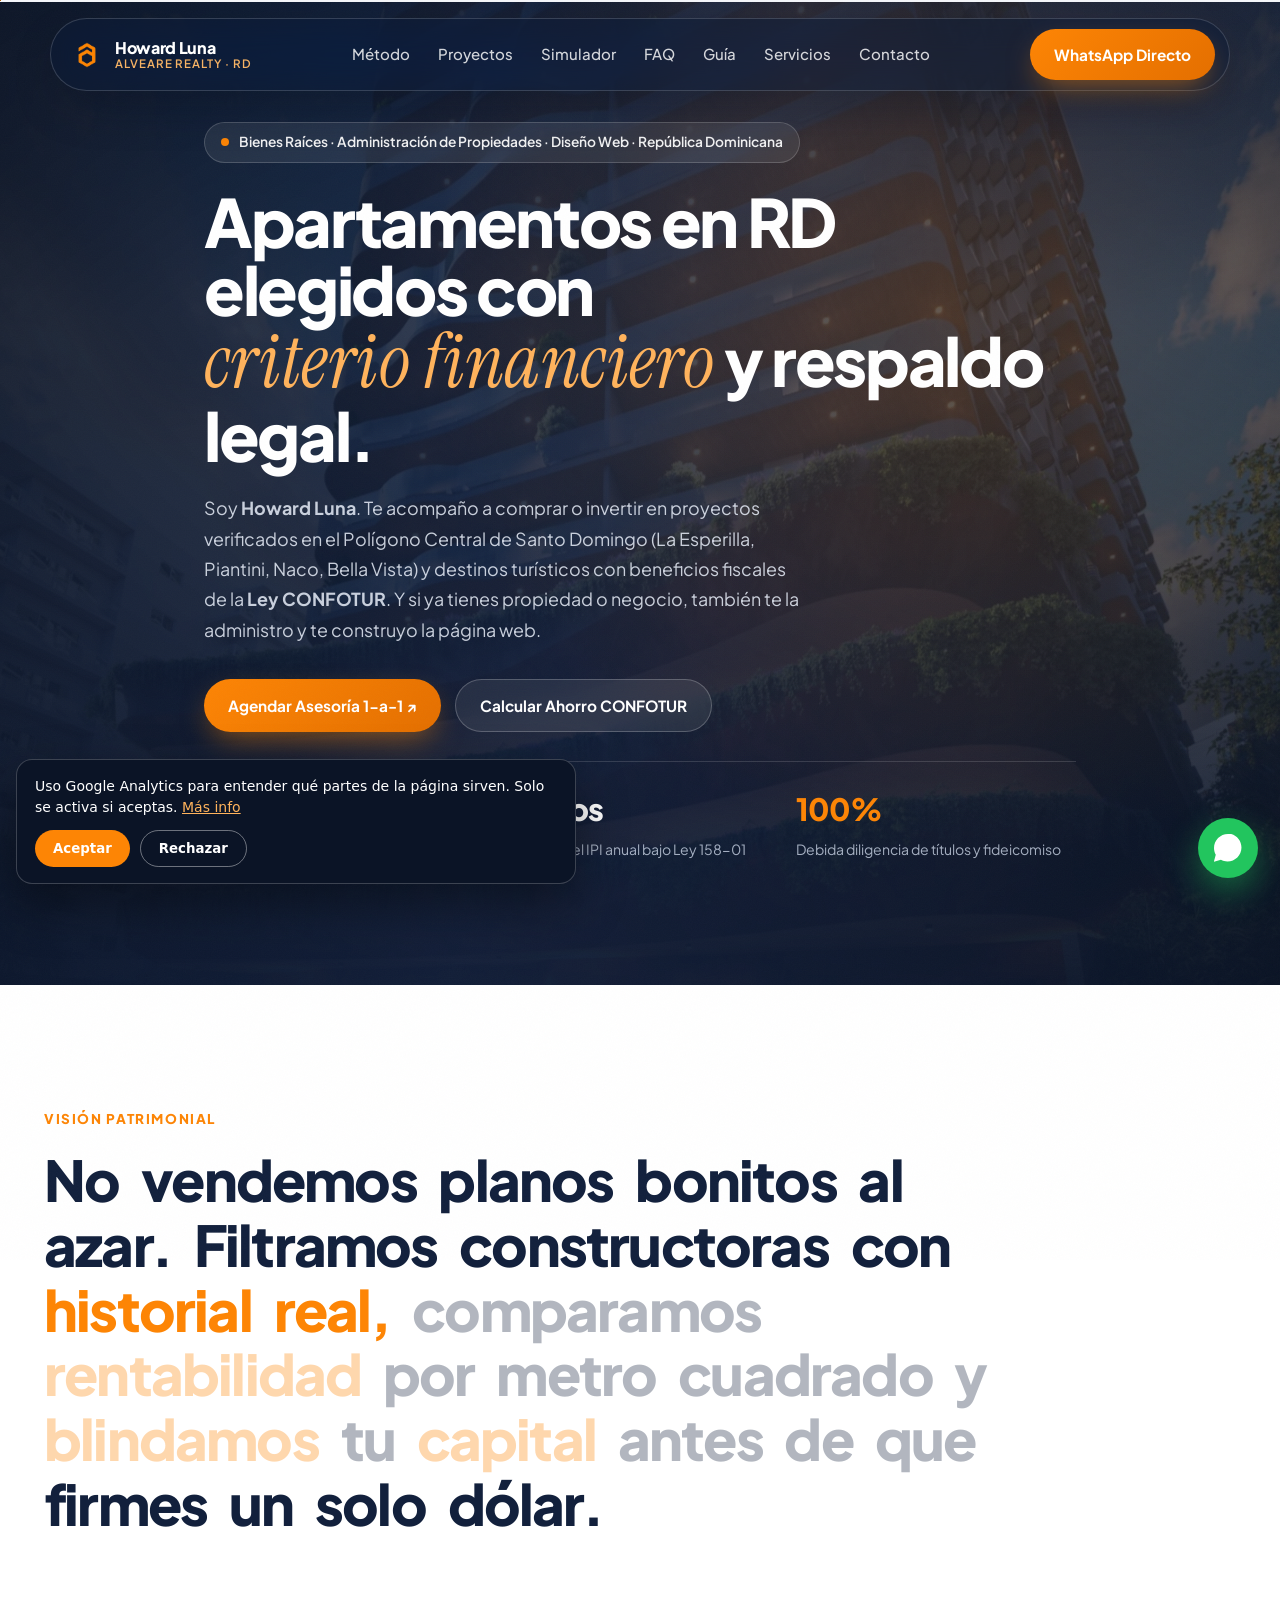
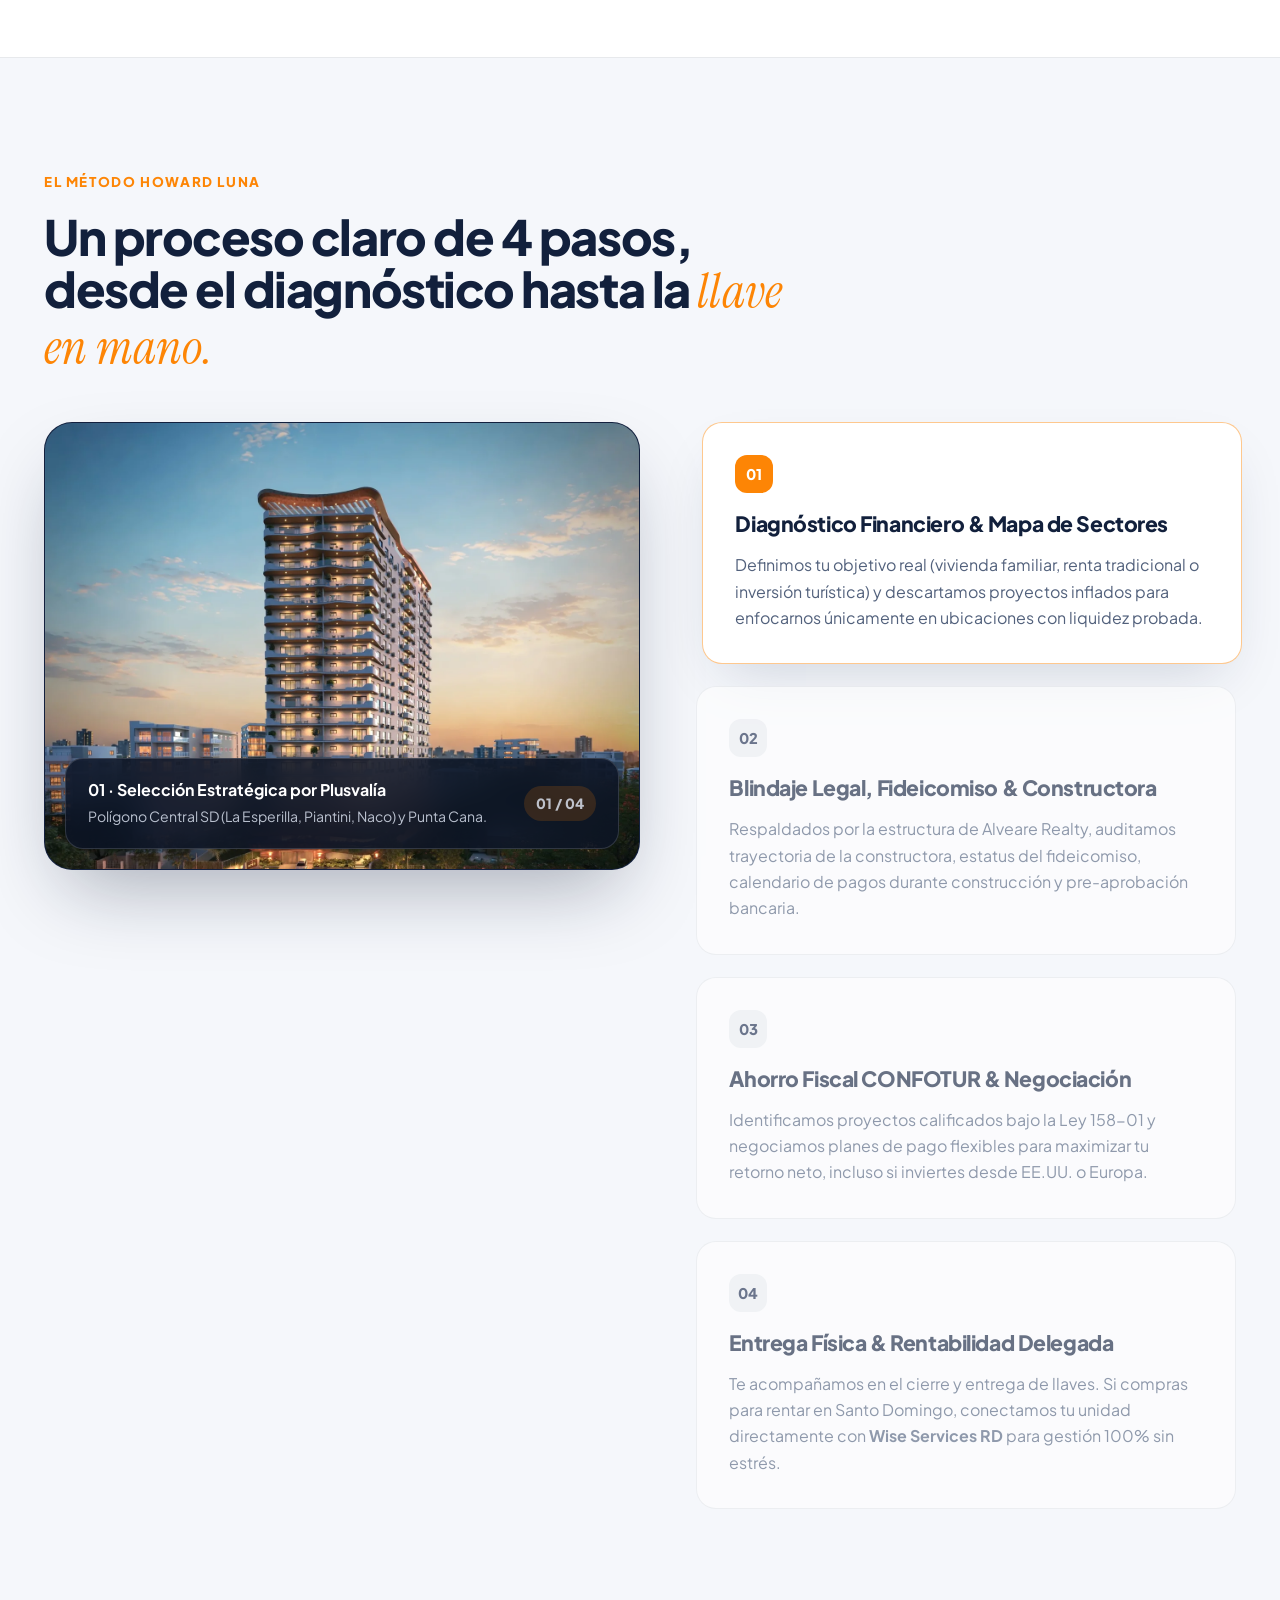
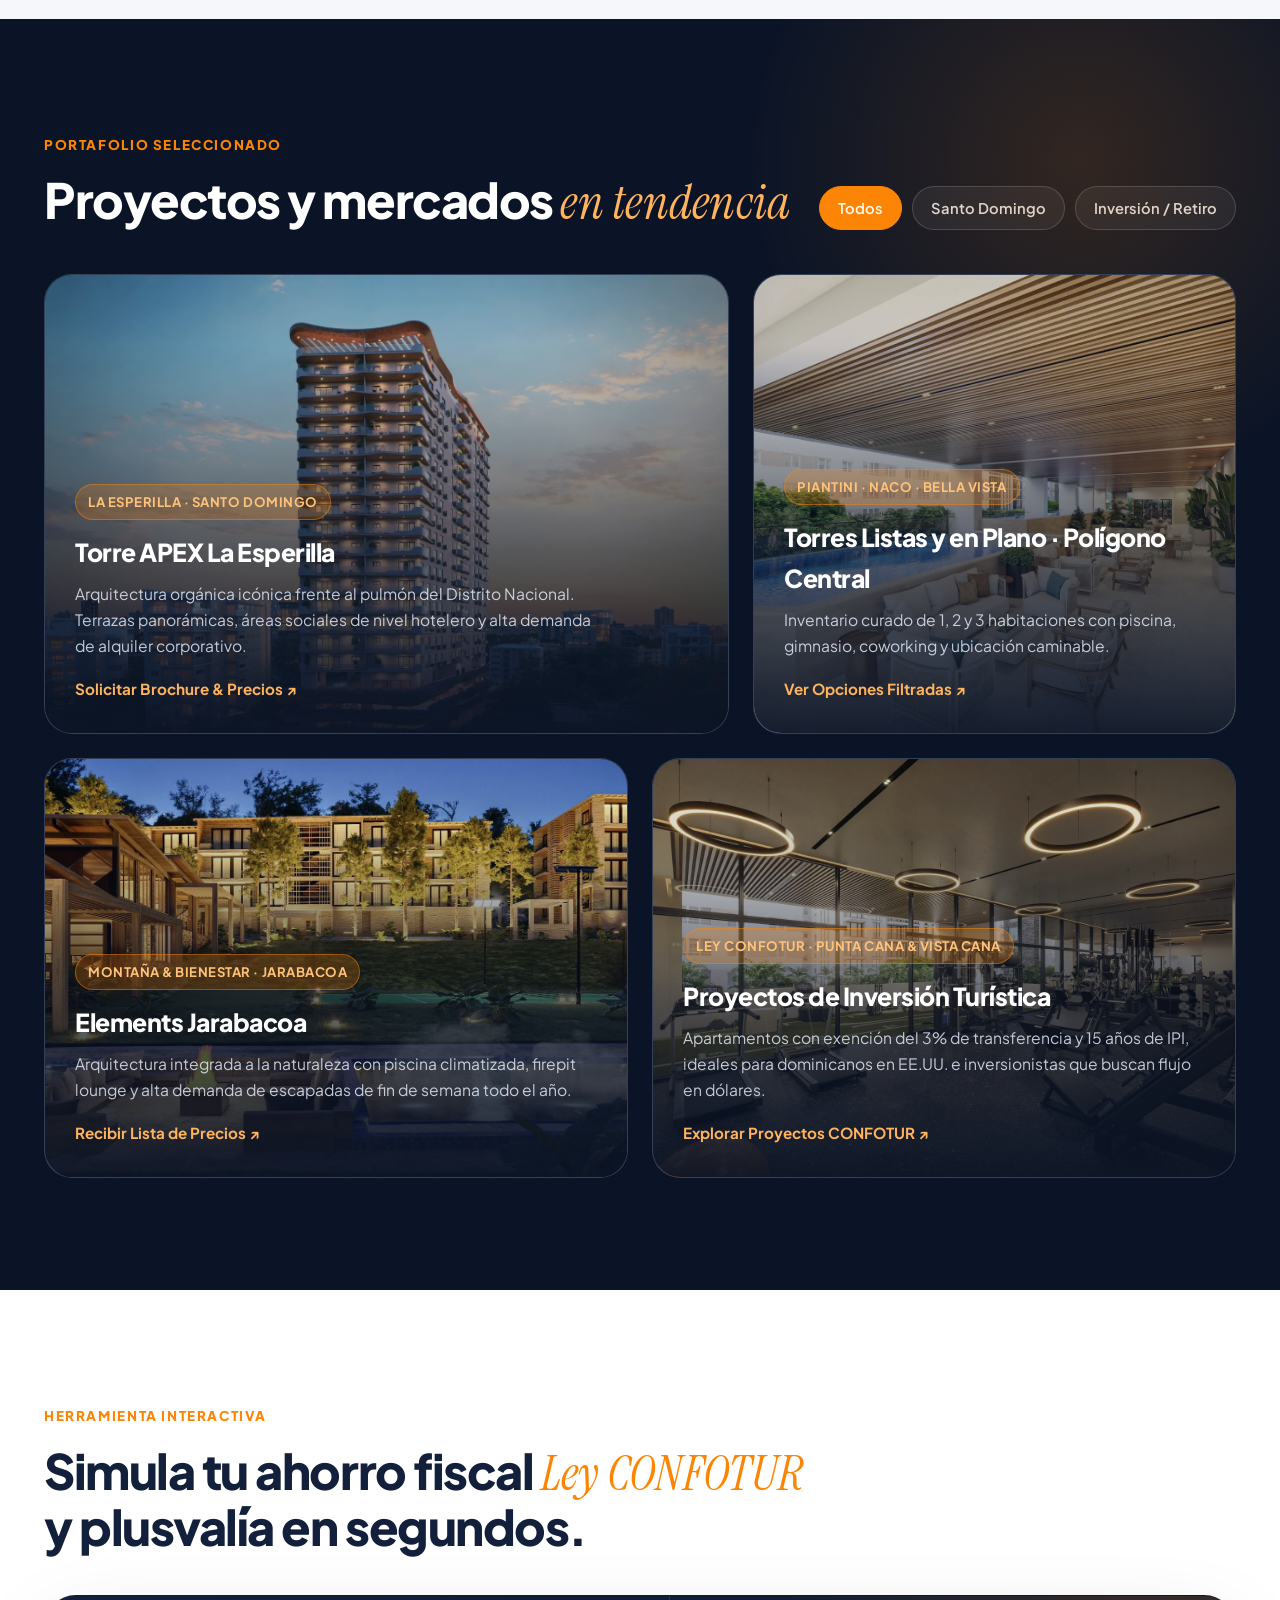
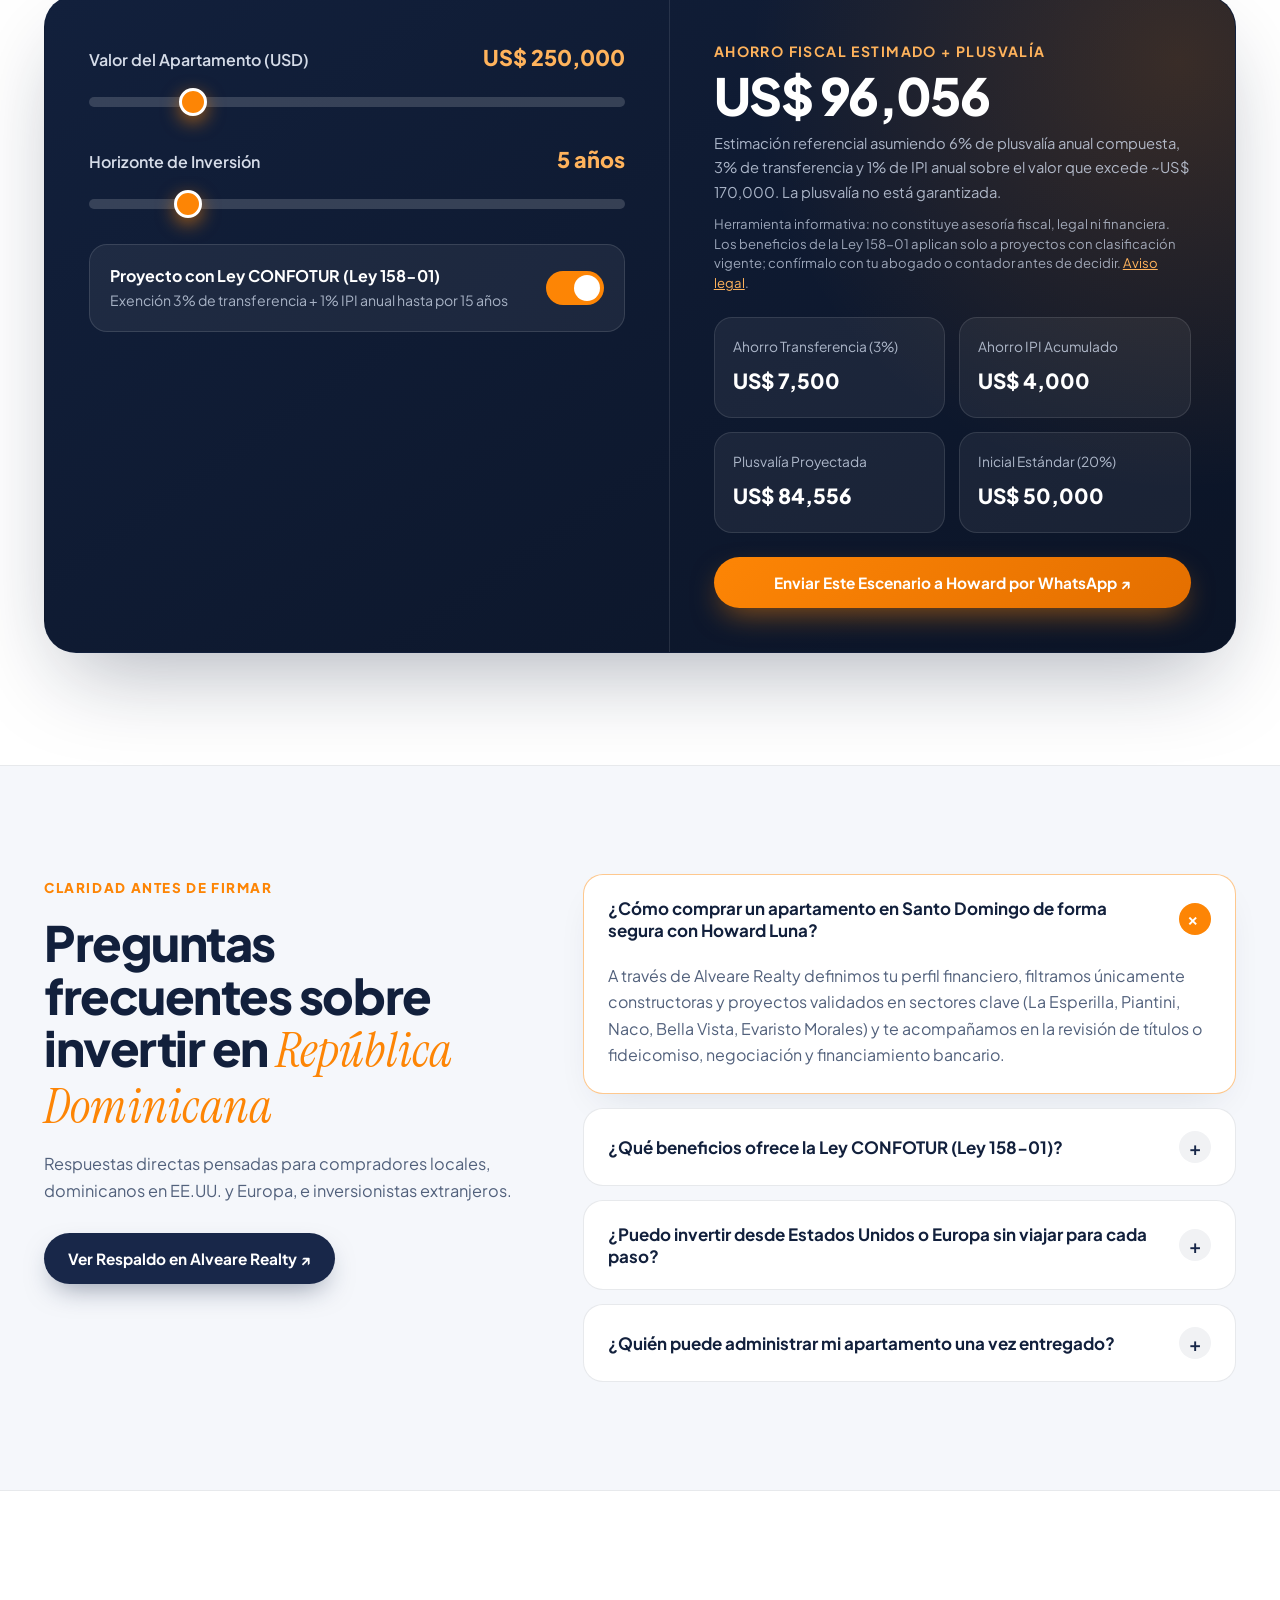
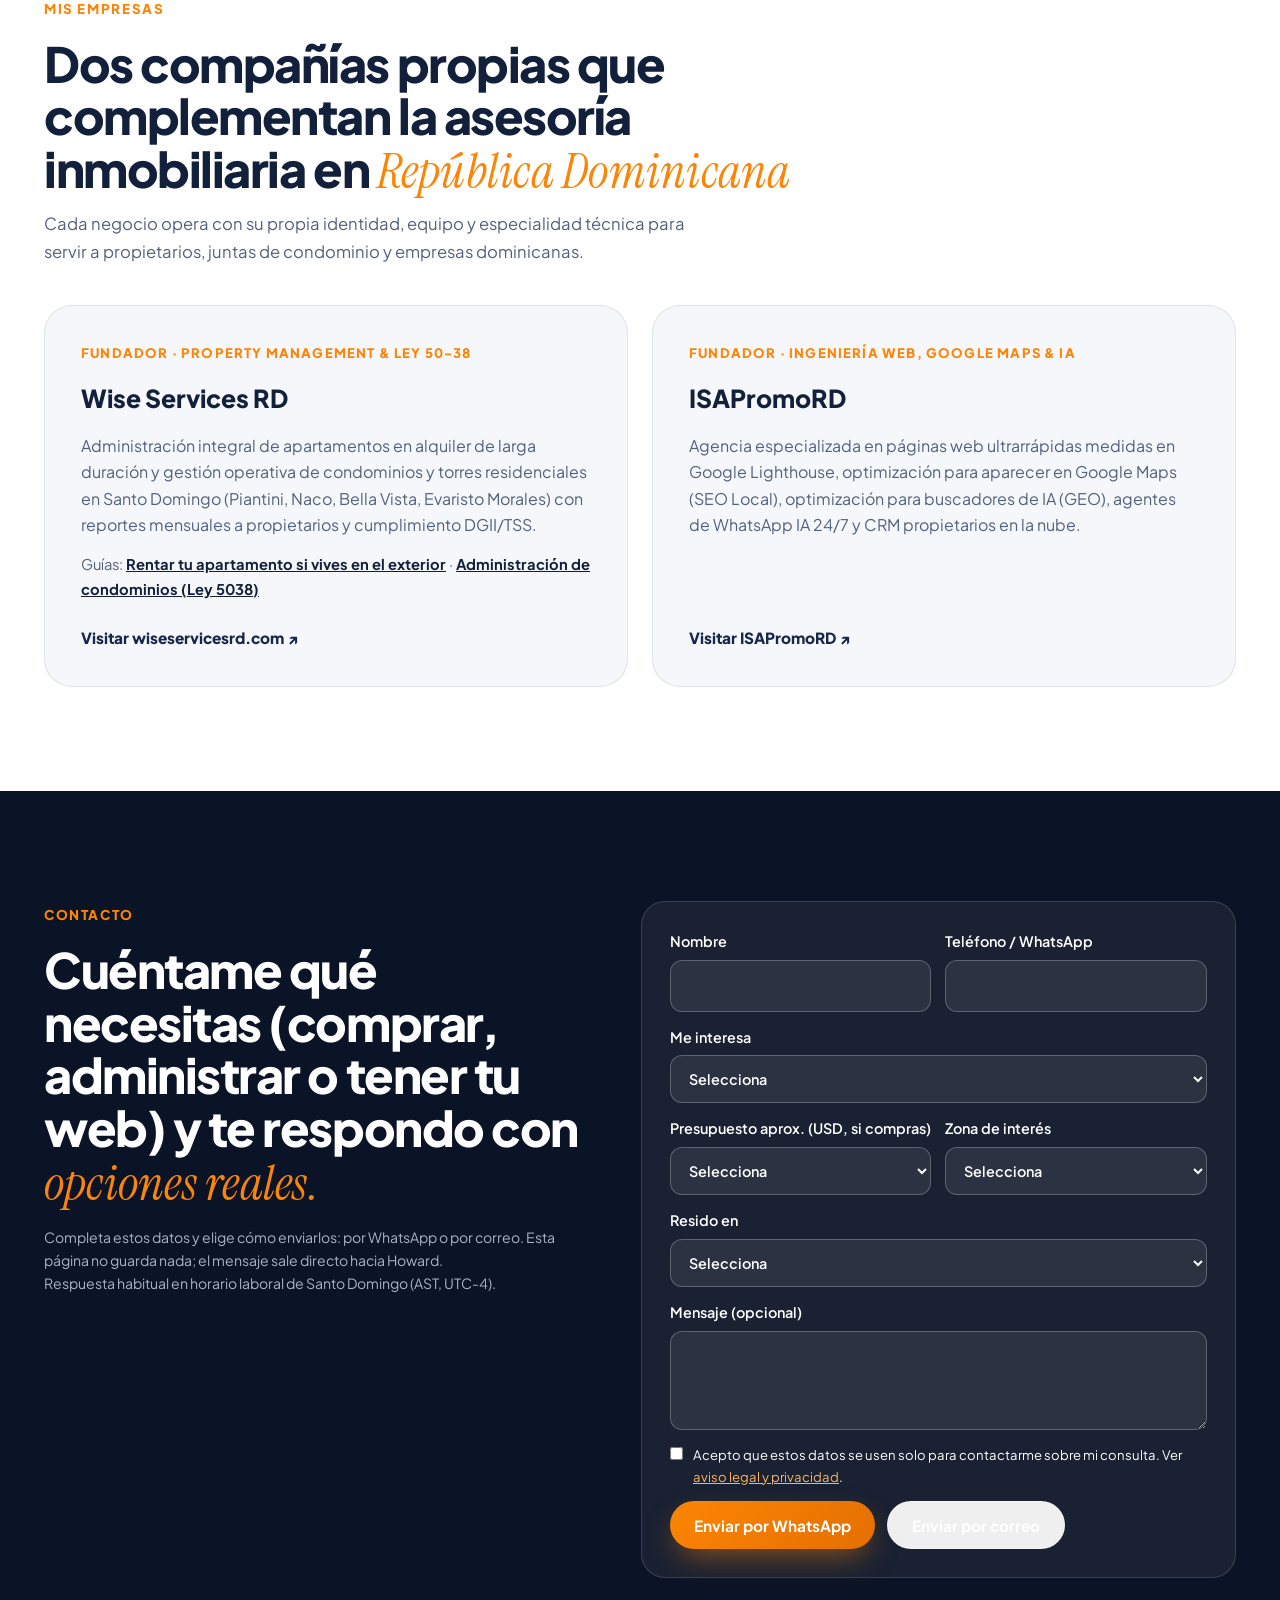
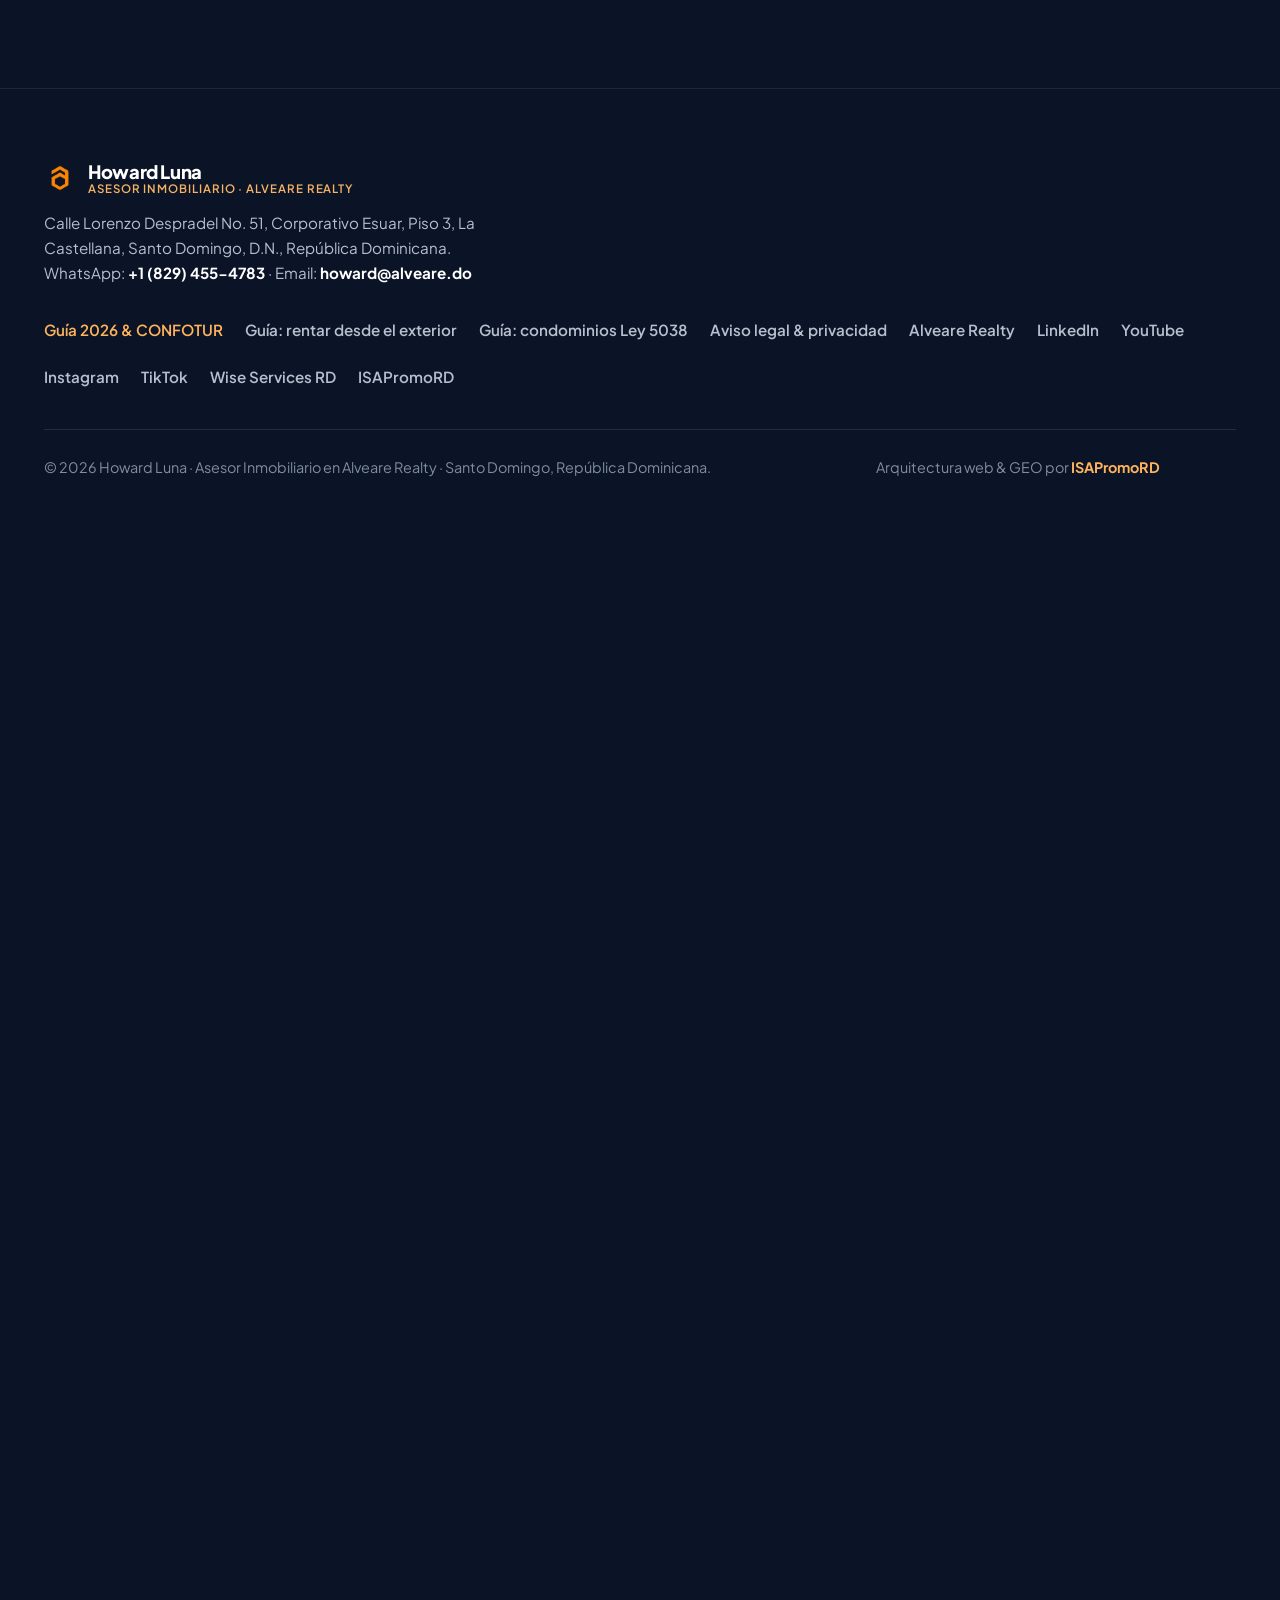
==== index.html @ 2e7c1d29 "Portada con orbita: Howard al centro y sus tres empresas - Hero nuevo: retrato recortado, frase "Com" ====
<!DOCTYPE html>
<html lang="es-DO">
<head>
  <meta charset="UTF-8" />
  <meta name="viewport" content="width=device-width, initial-scale=1.0" />
  <title>Howard Luna | Asesor Inmobiliario, Administración de Propiedades y Diseño Web en RD</title>
  <meta name="description" content="Howard Luna: asesor inmobiliario en Alveare Realty para comprar o invertir en Santo Domingo y Punta Cana, administración de propiedades con Wise Services RD y páginas web con ISAPromoRD." />
  <meta name="keywords" content="Howard Luna, asesor inmobiliario santo domingo, comprar apartamento santo domingo, Alveare Realty, apartamentos en plano Piantini Naco La Esperilla, inversion inmobiliaria Punta Cana, Ley CONFOTUR Republica Dominicana" />
  <meta name="author" content="Howard Luna" />
  <meta name="robots" content="index, follow, max-image-preview:large, max-snippet:-1, max-video-preview:-1" />
  <link rel="canonical" href="https://isapromord.github.io/howardluna/" />
  <meta name="google-site-verification" content="wWLeE3hCgYhCvrb3CZPdPI1xsf69h9vvOHwyaJJvVlE" />
  <meta name="msvalidate.01" content="C6EC982AEF3DC42BDD7A6C1B0A751807" />

  <!-- Geo Meta Tags para SEO Local y Google Maps en Santo Domingo, RD -->
  <meta name="geo.region" content="DO-01" />
  <meta name="geo.placename" content="La Castellana, Santo Domingo, República Dominicana" />
  <meta name="geo.position" content="18.4744;-69.9562" />
  <meta name="ICBM" content="18.4744, -69.9562" />

  <!-- OpenGraph & Twitter Cards -->
  <meta property="og:type" content="profile" />
  <meta property="og:site_name" content="Howard Luna — Bienes Raíces, Administración y Web RD" />
  <meta property="og:locale" content="es_DO" />
  <meta property="og:title" content="Howard Luna | Bienes Raíces, Administración de Propiedades y Diseño Web en RD" />
  <meta property="og:description" content="Asesoría para comprar o invertir en apartamentos (Alveare Realty), administración de propiedades (Wise Services RD) y páginas web para negocios (ISAPromoRD)." />
  <meta property="og:url" content="https://isapromord.github.io/howardluna/" />
  <meta property="og:image" content="https://isapromord.github.io/howardluna/assets/images/og-howard-luna-v2.jpg" />
  <meta property="og:image:width" content="1200" />
  <meta property="og:image:height" content="630" />
  <meta name="twitter:card" content="summary_large_image" />
  <meta name="twitter:title" content="Howard Luna | Bienes Raíces, Administración de Propiedades y Diseño Web en RD" />
  <meta name="twitter:description" content="Bienes raíces con Alveare Realty, administración de propiedades con Wise Services RD y diseño web con ISAPromoRD." />
  <meta name="twitter:image" content="https://isapromord.github.io/howardluna/assets/images/og-howard-luna-v2.jpg" />

  <link rel="icon" type="image/png" sizes="192x192" href="assets/brand/logo-hl-192.png" />
  <link rel="apple-touch-icon" href="assets/brand/logo-hl-192.png" />
  <meta name="theme-color" content="#0b1426" />

  <!-- Fonts: Instrument Serif (Editorial Display) + Plus Jakarta Sans (Clean Geometric) -->
  <link rel="preconnect" href="https://fonts.googleapis.com" />
  <link rel="preconnect" href="https://fonts.gstatic.com" crossorigin />
  <link href="https://fonts.googleapis.com/css2?family=Instrument+Serif:ital@0;1&family=Plus+Jakarta+Sans:wght@400;500;600;700;800&display=swap" rel="stylesheet" />

  <!-- Motion Engine: Lenis Smooth Scroll + GSAP 3.12 + ScrollTrigger -->
  <link rel="preload" as="image" href="assets/images/howard-cutout.webp" type="image/webp" fetchpriority="high" />
  <link rel="stylesheet" href="assets/orbit.css" />
  <link rel="stylesheet" href="assets/vendor/lenis.css" />
  <script defer src="assets/vendor/lenis.min.js"></script>
  <script defer src="assets/vendor/gsap.min.js"></script>
  <script defer src="assets/vendor/ScrollTrigger.min.js"></script>

  <!-- Schema.org JSON-LD: Entity Home Maestro (Person + RealEstateAgent + Founder Graph + FAQPage) -->
  <script type="application/ld+json">
  {
    "@context": "https://schema.org",
    "@graph": [
      {
        "@type": "Person",
        "@id": "https://isapromord.github.io/howardluna/#person",
        "name": "Howard Luna",
        "alternateName": ["HLunaHomes", "Howard Luna Alveare"],
        "url": "https://isapromord.github.io/howardluna/",
        "image": "https://isapromord.github.io/howardluna/assets/images/howard-luna.webp",
        "email": "mailto:howard@alveare.do",
        "telephone": "+1-829-455-4783",
        "jobTitle": "Asesor Inmobiliario Senior y Empresario",
        "description": "Asesor inmobiliario asociado a Alveare Realty especializado en apartamentos residenciales y proyectos de inversión en Santo Domingo y Punta Cana, República Dominicana. Fundador de Wise Services RD (administración de propiedades y condominios) y de ISAPromoRD (diseño web, SEO local y automatización con IA).",
        "address": {
          "@type": "PostalAddress",
          "addressLocality": "Santo Domingo",
          "addressRegion": "Distrito Nacional",
          "addressCountry": "DO"
        },
        "worksFor": {
          "@type": "RealEstateAgent",
          "name": "Alveare Realty",
          "url": "https://alveare.do/"
        },
        "knowsAbout": [
          "Bienes Raíces en República Dominicana",
          "Compra de Apartamentos en Santo Domingo",
          "Inversión Inmobiliaria en Punta Cana",
          "Ley CONFOTUR (Ley 158-01)",
          "Fideicomiso Inmobiliario",
          "Administración de Condominios (Ley 50-38)",
          "Diseño Web y Posicionamiento Local (SEO/GEO)"
        ],
        "sameAs": [
          "https://www.linkedin.com/in/howardluna/",
          "https://alveare.do/",
          "https://www.youtube.com/channel/UC90U54SGy2GI-AIwT6JOlwg",
          "https://www.instagram.com/howard.alveare/",
          "https://www.tiktok.com/@howard.alveare"
        ]
      },
      {
        "@type": ["RealEstateAgent", "LocalBusiness"],
        "@id": "https://isapromord.github.io/howardluna/#realestate",
        "name": "Howard Luna — Asesor Inmobiliario (Alveare Realty)",
        "url": "https://isapromord.github.io/howardluna/",
        "image": "https://isapromord.github.io/howardluna/assets/images/og-howard-luna-v2.jpg",
        "telephone": "+1-829-455-4783",
        "email": "howard@alveare.do",
        "priceRange": "$$$",
        "description": "Asesoría personalizada para compra, venta e inversión en apartamentos en plano y listos para entrega en Santo Domingo (Piantini, Naco, La Esperilla, Bella Vista, Evaristo Morales) y Punta Cana.",
        "founder": { "@id": "https://isapromord.github.io/howardluna/#person" },
        "parentOrganization": {
          "@type": "Organization",
          "name": "Alveare Realty",
          "url": "https://alveare.do/"
        },
        "address": {
          "@type": "PostalAddress",
          "streetAddress": "Calle Lorenzo Despradel No. 51, Corporativo Esuar, Piso 3, La Castellana",
          "addressLocality": "Santo Domingo",
          "addressRegion": "Distrito Nacional",
          "addressCountry": "DO"
        },
        "geo": {
          "@type": "GeoCoordinates",
          "latitude": 18.4744,
          "longitude": -69.9562
        },
        "areaServed": [
          { "@type": "City", "name": "Santo Domingo" },
          { "@type": "Place", "name": "Piantini" },
          { "@type": "Place", "name": "Naco" },
          { "@type": "Place", "name": "La Esperilla" },
          { "@type": "Place", "name": "Bella Vista" },
          { "@type": "Place", "name": "Evaristo Morales" },
          { "@type": "Place", "name": "Punta Cana" },
          { "@type": "Place", "name": "Vista Cana" },
          { "@type": "Place", "name": "Jarabacoa" }
        ]
      },
      {
        "@type": "WebSite",
        "@id": "https://isapromord.github.io/howardluna/#website",
        "url": "https://isapromord.github.io/howardluna/",
        "name": "Howard Luna — Bienes Raíces, Administración y Web RD",
        "publisher": { "@id": "https://isapromord.github.io/howardluna/#person" },
        "inLanguage": "es-DO"
      },
      {
        "@type": "FAQPage",
        "@id": "https://isapromord.github.io/howardluna/#faq",
        "mainEntity": [
          {
            "@type": "Question",
            "name": "¿Cómo comprar un apartamento en Santo Domingo de forma segura con Howard Luna?",
            "acceptedAnswer": {
              "@type": "Answer",
              "text": "A través de Alveare Realty te acompañamos desde la definición de presupuesto y selección de sectores de alta plusvalía (Piantini, Naco, La Esperilla, Bella Vista, Evaristo Morales) hasta la debida diligencia legal de títulos o fideicomiso, negociación con la constructora y cierre bancario."
            }
          },
          {
            "@type": "Question",
            "name": "¿Qué beneficios ofrece la Ley CONFOTUR al comprar un apartamento en República Dominicana?",
            "acceptedAnswer": {
              "@type": "Answer",
              "text": "Los proyectos clasificados bajo la Ley CONFOTUR (Ley 158-01) en zonas turísticas como Punta Cana y ciertos proyectos aprobados otorgan exención del 3% del impuesto de transferencia inmobiliaria y exención del 1% anual del Impuesto a la Propiedad Inmobiliaria (IPI) hasta por 15 años."
            }
          },
          {
            "@type": "Question",
            "name": "¿Puedo comprar o invertir en un apartamento en RD si vivo en Estados Unidos o Europa?",
            "acceptedAnswer": {
              "@type": "Answer",
              "text": "Sí. Los extranjeros y dominicanos en la diáspora tienen los mismos derechos de propiedad que los residentes. Coordinamos recorridos virtuales, reservas en línea, verificación legal, financiamiento hipotecario local y posterior administración de la propiedad."
            }
          },
          {
            "@type": "Question",
            "name": "¿Qué otras empresas dirige Howard Luna además de su labor inmobiliaria?",
            "acceptedAnswer": {
              "@type": "Answer",
              "text": "Además de ser asesor inmobiliario en Alveare Realty, Howard Luna es fundador de Wise Services RD (administración integral de apartamentos y condominios bajo la Ley 50-38 en Santo Domingo) y de ISAPromoRD (agencia de diseño web ultrarrápido, SEO local en Google Maps y automatización con IA)."
            }
          }
        ]
      }
    ]
  }
  </script>

  <style>
    :root {
      /* Alveare Realty Official Palette — Midnight Navy + Honey Amber + Architectural White */
      --navy-950: #0b1426;
      --navy-900: #12203c;
      --navy-800: #182749;
      --navy-700: #233865;
      --amber: #fd8505;
      --amber-warm: #e78b3c;
      --amber-glow: rgba(253, 133, 5, 0.22);
      --canvas: #f5f7fb;
      --white: #ffffff;
      --ink: #0f1a2e;
      --ink-muted: #52617c;
      --line-light: rgba(24, 39, 73, 0.1);
      --line-dark: rgba(255, 255, 255, 0.14);
      --radius-xl: 28px;
      --radius-lg: 20px;
      --ease-apple: cubic-bezier(0.16, 1, 0.3, 1);
    }

    *, *::before, *::after { box-sizing: border-box; margin: 0; padding: 0; }
    html { font-size: 16px; background: var(--navy-950); color: var(--ink); overflow-x: hidden; }
    body {
      font-family: 'Plus Jakarta Sans', -apple-system, BlinkMacSystemFont, sans-serif;
      background: var(--canvas);
      color: var(--ink);
      line-height: 1.65;
      -webkit-font-smoothing: antialiased;
      overflow-x: hidden;
    }
    a { color: inherit; text-decoration: none; }
    img { display: block; max-width: 100%; height: auto; }
    button, input { font-family: inherit; }

    /* Scroll Progress Hairline */
    .scroll-progress {
      position: fixed; top: 0; left: 0; width: 100%; height: 3px; z-index: 120;
      background: linear-gradient(90deg, var(--amber), #ffb347, var(--amber-warm));
      transform: scaleX(0); transform-origin: 0 50%; pointer-events: none;
    }

    /* Subtle Film Grain Texture */
    .film-grain {
      position: fixed; inset: -40%; z-index: 90; pointer-events: none; opacity: 0.025;
      background-image: url("data:image/svg+xml,%3Csvg xmlns='http://www.w3.org/2000/svg' width='140' height='140'%3E%3Cfilter id='n'%3E%3CfeTurbulence type='fractalNoise' baseFrequency='.85' numOctaves='3' stitchTiles='stitch'/%3E%3C/filter%3E%3Crect width='100%25' height='100%25' filter='url(%23n)'/%3E%3C/svg%3E");
    }

    .container { width: 100%; max-width: 1240px; margin: 0 auto; padding: 0 24px; }
    .serif-italic { font-family: 'Instrument Serif', Georgia, serif; font-style: italic; font-weight: 400; letter-spacing: 0.005em; }

    /* ============================================================
       FLOATING APPLE-STYLE DYNAMIC ISLAND NAVBAR
       ============================================================ */
    .nav-shell {
      position: fixed; top: 18px; left: 0; right: 0; z-index: 100;
      display: flex; justify-content: center; padding: 0 16px;
      transition: top 0.4s var(--ease-apple);
    }
    .nav-pill {
      width: 100%; max-width: 1180px; min-height: 68px;
      display: flex; align-items: center; justify-content: space-between; gap: 16px;
      padding: 10px 14px 10px 20px; border-radius: 999px;
      background: rgba(15, 27, 51, 0.52);
      border: 1px solid rgba(255, 255, 255, 0.16);
      backdrop-filter: blur(20px) saturate(160%);
      -webkit-backdrop-filter: blur(20px) saturate(160%);
      box-shadow: 0 20px 50px -15px rgba(7, 14, 28, 0.45);
      transition: all 0.45s var(--ease-apple);
    }
    .nav-shell.is-scrolled { top: 12px; }
    .nav-shell.is-scrolled .nav-pill {
      max-width: 1020px;
      background: rgba(15, 27, 51, 0.88);
      border-color: rgba(253, 133, 5, 0.28);
      box-shadow: 0 24px 60px -14px rgba(7, 14, 28, 0.65);
    }
    .brand-lockup { display: flex; align-items: center; gap: 12px; color: var(--white); }
    .brand-lockup img { width: 32px; height: 32px; object-fit: contain; }
    .brand-text { display: flex; flex-direction: column; line-height: 1.15; }
    .brand-name { font-weight: 800; font-size: 1rem; letter-spacing: -0.02em; }
    .brand-sub { font-size: 0.72rem; font-weight: 600; color: #f6b365; text-transform: uppercase; letter-spacing: 0.08em; }
    .nav-links { display: flex; align-items: center; gap: 28px; color: rgba(255, 255, 255, 0.82); font-size: 0.94rem; font-weight: 500; }
    .nav-links a { position: relative; padding: 6px 0; transition: color 0.25s ease; }
    .nav-links a::after {
      content: ''; position: absolute; left: 0; bottom: 0; width: 0; height: 2px;
      background: var(--amber); transition: width 0.3s var(--ease-apple);
    }
    .nav-links a:hover { color: var(--white); }
    .nav-links a:hover::after { width: 100%; }

    /* Magnetic Buttons (Min 48px touch target) */
    .btn {
      position: relative; display: inline-flex; align-items: center; justify-content: center; gap: 10px;
      min-height: 48px; padding: 13px 24px; border-radius: 999px;
      font-size: 0.96rem; font-weight: 700; cursor: pointer; border: none;
      transition: transform 0.35s var(--ease-apple), box-shadow 0.35s var(--ease-apple), background 0.3s ease;
      will-change: transform;
    }
    .btn-amber {
      background: linear-gradient(135deg, #fd8505 0%, #e46f00 100%);
      color: var(--white);
      box-shadow: 0 12px 30px -8px rgba(253, 133, 5, 0.55);
    }
    .btn-amber:hover { box-shadow: 0 18px 38px -6px rgba(253, 133, 5, 0.72); }
    .btn-glass {
      background: rgba(255, 255, 255, 0.08); color: var(--white);
      border: 1px solid rgba(255, 255, 255, 0.22); backdrop-filter: blur(12px);
    }
    .btn-glass:hover { background: rgba(255, 255, 255, 0.16); border-color: rgba(255, 255, 255, 0.4); }
    .btn-navy {
      background: var(--navy-800); color: var(--white);
      box-shadow: 0 12px 28px -10px rgba(24, 39, 73, 0.5);
    }
    .btn-navy:hover { background: var(--navy-700); }

    section[id] { scroll-margin-top: 104px; }

    /* ============================================================
       SECTION 1: FULL-BLEED CINEMATIC PARALLAX HERO
       ============================================================ */
    .hero {
      position: relative; min-height: 100vh; display: flex; align-items: center;
      padding: 108px 0 60px; overflow: hidden; background: var(--navy-950); color: var(--white);
    }
    .hero-bg-wrap { position: absolute; inset: -10% 0 -10% 0; z-index: 0; overflow: hidden; }
    .hero-bg-img {
      width: 100%; height: 100%; object-fit: cover; object-position: center 22%;
      transform: scale(1.12); will-change: transform; filter: saturate(1.08) contrast(1.04);
    }
    .hero-scrim {
      position: absolute; inset: 0; z-index: 1;
      background:
        radial-gradient(circle at 76% 32%, rgba(253, 133, 5, 0.18), transparent 46%),
        linear-gradient(108deg, rgba(11, 20, 38, 0.94) 0%, rgba(18, 32, 60, 0.84) 48%, rgba(11, 20, 38, 0.68) 100%),
        linear-gradient(180deg, rgba(11, 20, 38, 0.45) 0%, transparent 32%, rgba(11, 20, 38, 0.92) 100%);
    }
    .hero-grid {
      position: relative; z-index: 2;
      display: grid; grid-template-columns: minmax(0, 1.25fr) minmax(0, 0.85fr);
      gap: 48px; align-items: center;
    }
    .live-badge {
      display: inline-flex; align-items: center; gap: 10px;
      padding: 8px 16px; border-radius: 999px; margin-bottom: 24px;
      background: rgba(255, 255, 255, 0.08); border: 1px solid rgba(255, 255, 255, 0.18);
      backdrop-filter: blur(12px); font-size: 0.86rem; font-weight: 600; color: rgba(255, 255, 255, 0.94);
    }
    .live-dot {
      width: 8px; height: 8px; border-radius: 50%; background: var(--amber);
      box-shadow: 0 0 0 0 rgba(253, 133, 5, 0.8); animation: pulse-amber 2.2s infinite;
    }
    @keyframes pulse-amber {
      0% { box-shadow: 0 0 0 0 rgba(253, 133, 5, 0.75); }
      70% { box-shadow: 0 0 0 12px rgba(253, 133, 5, 0); }
      100% { box-shadow: 0 0 0 0 rgba(253, 133, 5, 0); }
    }
    .hero h1 {
      font-size: clamp(2.6rem, 5.2vw, 4.7rem); font-weight: 800; line-height: 1.03;
      letter-spacing: -0.035em; margin-bottom: 24px; color: var(--white);
    }
    .hero h1 .serif-italic {
      font-size: 1.12em; font-weight: 400; color: #ffb35c;
      display: inline-block;
    }
    .hero-lead {
      font-size: 1.12rem; line-height: 1.7; color: rgba(235, 241, 252, 0.84);
      max-width: 600px; margin-bottom: 34px;
    }
    .hero-ctas { display: flex; flex-wrap: wrap; gap: 14px; margin-bottom: 28px; }
    .hero-metrics {
      display: grid; grid-template-columns: repeat(3, minmax(0, 1fr)); gap: 16px;
      padding-top: 22px; border-top: 1px solid rgba(255, 255, 255, 0.14);
    }
    .hero-metric strong {
      display: block; font-size: clamp(1.45rem, 2.4vw, 2.05rem); font-weight: 800;
      letter-spacing: -0.03em; color: var(--white);
    }
    .hero-metric strong span { color: var(--amber); }
    .hero-metric small { display: block; font-size: 0.88rem; color: rgba(214, 224, 242, 0.75); margin-top: 4px; }

    /* Hero Executive Portrait Card (3D Tilt + Parallax Float) */
    .portrait-stage { position: relative; display: flex; justify-content: center; perspective: 1200px; }
    .portrait-card {
      position: relative; width: 100%; max-width: 430px; border-radius: 30px; overflow: hidden;
      background: linear-gradient(155deg, rgba(255, 255, 255, 0.16), rgba(24, 39, 73, 0.72));
      border: 1px solid rgba(255, 255, 255, 0.24);
      box-shadow: 0 40px 90px -20px rgba(5, 10, 22, 0.8), 0 0 60px -15px rgba(253, 133, 5, 0.25);
      transform-style: preserve-3d; transition: transform 0.25s ease-out;
    }
    .portrait-card::before {
      content: ''; position: absolute; inset: 0; z-index: 2; pointer-events: none;
      background: radial-gradient(380px circle at var(--mx, 50%) var(--my, 30%), rgba(253, 133, 5, 0.22), transparent 55%);
    }
    .portrait-card img.howard-photo {
      width: 100%; aspect-ratio: 4 / 5; object-fit: cover; object-position: center 14%;
    }
    .portrait-caption {
      position: absolute; left: 16px; right: 16px; bottom: 16px; z-index: 3;
      padding: 18px 20px; border-radius: 20px;
      background: rgba(11, 20, 38, 0.78); backdrop-filter: blur(18px);
      border: 1px solid rgba(255, 255, 255, 0.16);
      display: flex; align-items: center; justify-content: space-between; gap: 12px;
    }
    .portrait-caption h2 { font-size: 1.15rem; font-weight: 800; color: var(--white); margin-bottom: 2px; }
    .portrait-caption p { font-size: 0.86rem; color: rgba(226, 234, 248, 0.82); }
    .portrait-seal {
      width: 46px; height: 46px; border-radius: 14px; flex-shrink: 0;
      background: rgba(255, 255, 255, 0.96); padding: 8px;
      display: grid; place-items: center; box-shadow: 0 10px 24px rgba(0, 0, 0, 0.25);
    }
    .float-chip {
      position: absolute; top: 22px; right: -14px; z-index: 4;
      padding: 12px 16px; border-radius: 16px;
      background: rgba(255, 255, 255, 0.95); color: var(--navy-900);
      box-shadow: 0 20px 45px rgba(7, 14, 28, 0.4);
      font-size: 0.86rem; font-weight: 700; display: flex; align-items: center; gap: 10px;
      animation: float-slow 5.5s ease-in-out infinite;
    }
    .float-chip span.dot { width: 10px; height: 10px; border-radius: 50%; background: #16a34a; }
    @keyframes float-slow { 0%, 100% { transform: translateY(0px); } 50% { transform: translateY(-9px); } }

    /* ============================================================
       SECTION 2: APPLE KEYNOTE SCROLL-SCRUBBED MANIFESTO
       ============================================================ */
    .manifesto-band {
      background: var(--white); padding: 120px 0; position: relative;
      border-bottom: 1px solid var(--line-light);
    }
    .section-eyebrow {
      display: inline-flex; align-items: center; gap: 8px;
      font-size: 0.84rem; font-weight: 800; text-transform: uppercase; letter-spacing: 0.12em;
      color: var(--amber); margin-bottom: 18px;
    }
    .scrub-statement {
      font-size: clamp(2rem, 4.4vw, 3.85rem); font-weight: 800; line-height: 1.15;
      letter-spacing: -0.032em; max-width: 1020px; color: var(--navy-900);
    }
    .scrub-word { display: inline-block; opacity: 0.16; transition: opacity 0.15s linear; margin-right: 0.24em; }
    .scrub-word.is-lit { opacity: 1; }
    .scrub-word.accent { color: var(--amber); }

    /* ============================================================
       SECTION 3: APPLE STICKY SPLIT-SCREEN STORYTELLING (4 ETAPAS)
       ============================================================ */
    .sticky-section { padding: 110px 0; background: var(--canvas); position: relative; }
    .sticky-grid {
      display: grid; grid-template-columns: minmax(0, 1.05fr) minmax(0, 0.95fr);
      gap: 56px; align-items: stretch; margin-top: 48px;
    }
    .sticky-visual-col { position: relative; }
    .sticky-frame {
      position: sticky; top: 112px; width: 100%; aspect-ratio: 4 / 3; border-radius: var(--radius-xl);
      overflow: hidden; background: var(--navy-900);
      box-shadow: 0 35px 80px -22px rgba(15, 27, 51, 0.35);
      border: 1px solid rgba(24, 39, 73, 0.12);
    }
    .sticky-frame img {
      position: absolute; inset: 0; width: 100%; height: 100%; object-fit: cover;
      opacity: 0; transform: scale(1.08);
      transition: opacity 0.7s var(--ease-apple), transform 0.9s var(--ease-apple);
    }
    .sticky-frame img.is-active { opacity: 1; transform: scale(1); }
    .sticky-frame-overlay {
      position: absolute; left: 20px; right: 20px; bottom: 20px; z-index: 3;
      padding: 18px 22px; border-radius: 18px;
      background: rgba(11, 20, 38, 0.82); backdrop-filter: blur(16px); color: var(--white);
      border: 1px solid rgba(255, 255, 255, 0.14);
      display: flex; align-items: center; justify-content: space-between; gap: 16px;
    }
    .sticky-frame-overlay strong { font-size: 1rem; display: block; }
    .sticky-frame-overlay span { font-size: 0.88rem; color: rgba(226, 234, 248, 0.8); }
    .sticky-step-num {
      font-size: 0.85rem; font-weight: 800; color: var(--amber);
      padding: 6px 12px; border-radius: 999px; background: rgba(253, 133, 5, 0.16);
      white-space: nowrap;
    }

    .story-steps { display: flex; flex-direction: column; gap: 22px; }
    .story-card {
      padding: 32px; border-radius: var(--radius-lg); background: var(--white);
      border: 1px solid var(--line-light); cursor: pointer;
      transition: all 0.45s var(--ease-apple); opacity: 0.62;
    }
    .story-card.is-active, .story-card:hover {
      opacity: 1; border-color: rgba(253, 133, 5, 0.45);
      box-shadow: 0 24px 55px -20px rgba(24, 39, 73, 0.18);
      transform: translateX(6px);
    }
    .story-index {
      display: inline-flex; align-items: center; justify-content: center;
      width: 38px; height: 38px; border-radius: 12px; margin-bottom: 14px;
      background: rgba(24, 39, 73, 0.07); color: var(--navy-800); font-weight: 800; font-size: 0.92rem;
      transition: background 0.35s ease, color 0.35s ease;
    }
    .story-card.is-active .story-index { background: var(--amber); color: var(--white); }
    .story-card h3 { font-size: 1.32rem; font-weight: 800; color: var(--navy-900); margin-bottom: 10px; letter-spacing: -0.02em; }
    .story-card p { font-size: 1rem; color: var(--ink-muted); }

    /* ============================================================
       SECTION 4: CURATED REAL ESTATE SHOWCASE (3D CARDS + FILTERS)
       ============================================================ */
    .portfolio-section {
      padding: 112px 0; background: var(--navy-950); color: var(--white); position: relative; overflow: hidden;
    }
    .portfolio-section::before {
      content: ''; position: absolute; width: 720px; height: 720px; top: -220px; right: -160px;
      background: radial-gradient(circle, rgba(253, 133, 5, 0.16), transparent 65%); pointer-events: none;
    }
    .section-head-row {
      display: flex; flex-wrap: wrap; align-items: flex-end; justify-content: space-between;
      gap: 24px; margin-bottom: 44px;
    }
    .section-title { font-size: clamp(2rem, 3.8vw, 3.2rem); font-weight: 800; letter-spacing: -0.03em; line-height: 1.08; }
    .filter-pills { display: flex; flex-wrap: wrap; gap: 10px; }
    .filter-btn {
      min-height: 44px; padding: 10px 18px; border-radius: 999px;
      background: rgba(255, 255, 255, 0.06); border: 1px solid rgba(255, 255, 255, 0.16);
      color: rgba(255, 255, 255, 0.85); font-size: 0.92rem; font-weight: 600; cursor: pointer;
      transition: all 0.25s ease;
    }
    .filter-btn.is-active, .filter-btn:hover {
      background: var(--amber); border-color: var(--amber); color: var(--white);
    }

    .bento-projects {
      display: grid; grid-template-columns: repeat(12, minmax(0, 1fr)); gap: 24px;
    }
    .project-card {
      position: relative; border-radius: var(--radius-xl); overflow: hidden;
      background: var(--navy-900); border: 1px solid var(--line-dark);
      display: flex; flex-direction: column; justify-content: flex-end;
      min-height: 460px; transition: transform 0.45s var(--ease-apple), box-shadow 0.45s var(--ease-apple);
    }
    .project-card.span-7 { grid-column: span 7; }
    .project-card.span-5 { grid-column: span 5; }
    .project-card.span-6 { grid-column: span 6; min-height: 420px; }
    .project-card.is-hidden { display: none; }
    .project-card img {
      position: absolute; inset: 0; width: 100%; height: 100%; object-fit: cover;
      transition: transform 0.9s var(--ease-apple);
    }
    .project-card:hover img { transform: scale(1.07); }
    .project-card:hover {
      transform: translateY(-6px);
      box-shadow: 0 36px 80px -20px rgba(0, 0, 0, 0.65), 0 0 0 1px rgba(253, 133, 5, 0.45);
    }
    .project-scrim {
      position: absolute; inset: 0;
      background: linear-gradient(180deg, rgba(11, 20, 38, 0.12) 15%, rgba(11, 20, 38, 0.65) 60%, rgba(11, 20, 38, 0.95) 100%);
    }
    .project-content { position: relative; z-index: 2; padding: 30px; }
    .project-tag {
      display: inline-block; padding: 6px 12px; border-radius: 999px; margin-bottom: 12px;
      background: rgba(253, 133, 5, 0.22); border: 1px solid rgba(253, 133, 5, 0.45);
      color: #ffc27a; font-size: 0.82rem; font-weight: 700; letter-spacing: 0.04em; text-transform: uppercase;
    }
    .project-content h3 { font-size: 1.55rem; font-weight: 800; margin-bottom: 8px; letter-spacing: -0.02em; }
    .project-content p { font-size: 0.98rem; color: rgba(226, 234, 248, 0.84); margin-bottom: 18px; max-width: 520px; }
    .project-cta {
      display: inline-flex; align-items: center; gap: 8px; font-weight: 700; font-size: 0.95rem; color: #ffb35c;
    }
    .project-cta:hover { color: var(--white); }

    /* ============================================================
       SECTION 5: INTERACTIVE CONFOTUR & ROI SIMULATOR
       ============================================================ */
    .sim-section { padding: 112px 0; background: var(--white); border-bottom: 1px solid var(--line-light); }
    .sim-shell {
      margin-top: 42px; border-radius: 32px; overflow: hidden;
      background: linear-gradient(145deg, var(--navy-900) 0%, var(--navy-950) 100%);
      color: var(--white); border: 1px solid rgba(24, 39, 73, 0.2);
      box-shadow: 0 36px 90px -24px rgba(15, 27, 51, 0.35);
      display: grid; grid-template-columns: minmax(0, 1.05fr) minmax(0, 0.95fr);
    }
    .sim-controls { padding: 44px; display: flex; flex-direction: column; gap: 28px; border-right: 1px solid rgba(255, 255, 255, 0.1); }
    .sim-field label {
      display: flex; justify-content: space-between; align-items: baseline; gap: 12px;
      font-size: 1rem; font-weight: 600; color: rgba(235, 241, 252, 0.9); margin-bottom: 12px;
    }
    .sim-field label output { font-size: 1.35rem; font-weight: 800; color: #ffb35c; }
    input[type="range"] {
      width: 100%; height: 10px; border-radius: 999px; appearance: none;
      background: rgba(255, 255, 255, 0.16); outline: none; cursor: pointer;
    }
    input[type="range"]::-webkit-slider-thumb {
      appearance: none; width: 28px; height: 28px; border-radius: 50%;
      background: var(--amber); border: 3px solid var(--white);
      box-shadow: 0 6px 18px rgba(253, 133, 5, 0.6); cursor: pointer;
    }
    .toggle-row {
      display: flex; align-items: center; justify-content: space-between; gap: 16px;
      padding: 18px 20px; border-radius: 18px;
      background: rgba(255, 255, 255, 0.06); border: 1px solid rgba(255, 255, 255, 0.12);
    }
    .toggle-row strong { display: block; font-size: 1rem; }
    .toggle-row small { display: block; font-size: 0.88rem; color: rgba(214, 224, 242, 0.75); }
    .switch { position: relative; width: 58px; height: 34px; flex-shrink: 0; }
    .switch input { opacity: 0; width: 0; height: 0; }
    .switch-track {
      position: absolute; inset: 0; border-radius: 999px; background: rgba(255, 255, 255, 0.22);
      transition: background 0.3s ease; cursor: pointer;
    }
    .switch-track::before {
      content: ''; position: absolute; width: 26px; height: 26px; left: 4px; top: 4px;
      border-radius: 50%; background: var(--white); transition: transform 0.3s var(--ease-apple);
    }
    .switch input:checked + .switch-track { background: var(--amber); }
    .switch input:checked + .switch-track::before { transform: translateX(24px); }

    .sim-results {
      padding: 44px; display: flex; flex-direction: column; justify-content: space-between; gap: 24px;
      background: radial-gradient(circle at 90% 10%, rgba(253, 133, 5, 0.18), transparent 55%);
    }
    .sim-total-label { font-size: 0.88rem; font-weight: 700; text-transform: uppercase; letter-spacing: 0.1em; color: #ffb35c; }
    .sim-total-value { font-size: clamp(2.3rem, 4vw, 3.3rem); font-weight: 800; letter-spacing: -0.03em; line-height: 1.05; margin-top: 6px; }
    .sim-breakdown { display: grid; grid-template-columns: 1fr 1fr; gap: 14px; }
    .sim-box {
      padding: 18px; border-radius: 18px; background: rgba(255, 255, 255, 0.06);
      border: 1px solid rgba(255, 255, 255, 0.11);
    }
    .sim-box span { display: block; font-size: 0.86rem; color: rgba(214, 224, 242, 0.78); margin-bottom: 6px; }
    .sim-box strong { font-size: 1.3rem; font-weight: 800; color: var(--white); }

    /* ============================================================
       SECTION 6: EDITORIAL FAQ ACCORDION (GEO-SYNCED)
       ============================================================ */
    .faq-section { padding: 108px 0; background: var(--canvas); }
    .faq-layout { display: grid; grid-template-columns: minmax(0, 0.85fr) minmax(0, 1.15fr); gap: 56px; align-items: start; }
    .faq-list { display: flex; flex-direction: column; gap: 14px; }
    .faq-item {
      background: var(--white); border: 1px solid var(--line-light); border-radius: 20px; overflow: hidden;
      transition: border-color 0.3s ease, box-shadow 0.3s ease;
    }
    .faq-item.is-open { border-color: rgba(253, 133, 5, 0.45); box-shadow: 0 16px 40px -18px rgba(24, 39, 73, 0.14); }
    .faq-trigger {
      width: 100%; min-height: 64px; padding: 22px 24px; background: transparent; border: none;
      display: flex; align-items: center; justify-content: space-between; gap: 16px;
      text-align: left; font-size: 1.06rem; font-weight: 700; color: var(--navy-900); cursor: pointer;
    }
    .faq-icon {
      width: 32px; height: 32px; border-radius: 50%; flex-shrink: 0;
      background: rgba(24, 39, 73, 0.06); color: var(--navy-800);
      display: grid; place-items: center; font-size: 1.2rem; font-weight: 600;
      transition: transform 0.35s var(--ease-apple), background 0.3s ease, color 0.3s ease;
    }
    .faq-item.is-open .faq-icon { transform: rotate(45deg); background: var(--amber); color: var(--white); }
    .faq-panel { max-height: 0; overflow: hidden; transition: max-height 0.45s var(--ease-apple); }
    .faq-panel p { padding: 0 24px 24px; font-size: 1rem; color: var(--ink-muted); }

    /* ============================================================
       SECTION 7: EXECUTIVE ENTITY HOME BAND (10% ECOSISTEMA)
       ============================================================ */
    .ecosystem-section { padding: 104px 0; background: var(--white); border-top: 1px solid var(--line-light); }
    .venture-grid { display: grid; grid-template-columns: repeat(2, minmax(0, 1fr)); gap: 24px; margin-top: 40px; }
    .venture-card {
      position: relative; padding: 36px; border-radius: var(--radius-xl);
      background: var(--canvas); border: 1px solid var(--line-light); overflow: hidden;
      display: flex; flex-direction: column; gap: 14px;
      transition: transform 0.4s var(--ease-apple), box-shadow 0.4s var(--ease-apple), border-color 0.3s ease;
    }
    .venture-card:hover {
      transform: translateY(-6px); border-color: rgba(253, 133, 5, 0.45);
      box-shadow: 0 28px 60px -22px rgba(15, 27, 51, 0.16);
    }
    .venture-kicker { font-size: 0.82rem; font-weight: 800; letter-spacing: 0.09em; text-transform: uppercase; color: var(--amber); }
    .venture-card h3 { font-size: 1.55rem; font-weight: 800; color: var(--navy-900); }
    .venture-card p { font-size: 1rem; color: var(--ink-muted); }
    .venture-link {
      margin-top: auto; padding-top: 10px; font-weight: 800; font-size: 0.96rem; color: var(--navy-800);
      display: inline-flex; align-items: center; gap: 8px;
    }
    .venture-link:hover { color: var(--amber); }

    /* ============================================================
       FOOTER + FLOATING WHATSAPP DOCK
       ============================================================ */
    footer {
      background: var(--navy-950); color: rgba(226, 234, 248, 0.8); padding: 72px 0 88px;
      border-top: 1px solid rgba(255, 255, 255, 0.08);
    }
    .footer-top {
      display: flex; flex-wrap: wrap; justify-content: space-between; align-items: flex-start;
      gap: 32px; padding-bottom: 40px; border-bottom: 1px solid rgba(255, 255, 255, 0.1);
    }
    .footer-links { display: flex; flex-wrap: wrap; gap: 22px; font-size: 0.95rem; font-weight: 600; }
    .footer-links a:hover { color: var(--amber); }
    .footer-bottom {
      padding-top: 26px; padding-right: 76px; display: flex; flex-wrap: wrap; justify-content: space-between; gap: 16px;
      font-size: 0.9rem; color: rgba(190, 204, 228, 0.65);
    }

    .wa-fab {
      position: fixed; right: 22px; bottom: 22px; z-index: 95;
      width: 60px; height: 60px; border-radius: 50%;
      background: #22c55e; color: var(--white); display: grid; place-items: center;
      box-shadow: 0 14px 34px rgba(34, 197, 94, 0.45);
      transition: transform 0.3s var(--ease-apple);
    }
    .wa-fab:hover { transform: scale(1.1); }

    /* Reveal Base States */
    .reveal-up { opacity: 0; transform: translateY(34px); }

    /* Responsive Breakpoints (Mobile >= 16px text & >= 48px touch targets) */
    @media (max-width: 1024px) {
      .hero-grid, .sticky-grid, .sim-shell, .faq-layout { grid-template-columns: 1fr; }
      .sticky-visual-col { position: relative; top: 0; }
      .project-card.span-7, .project-card.span-5, .project-card.span-6 { grid-column: span 12; min-height: 380px; }
      .sim-controls { border-right: none; border-bottom: 1px solid rgba(255, 255, 255, 0.1); padding: 30px; }
      .sim-results { padding: 30px; }
      .venture-grid { grid-template-columns: 1fr; }
    }
    @media (max-width: 780px) {
      .nav-links { display: none; }
      .hero { padding: 112px 0 64px; min-height: auto; }
      .hero-metrics { grid-template-columns: 1fr; gap: 14px; }
      .float-chip { right: 10px; top: 14px; }
      .sim-breakdown { grid-template-columns: 1fr; }
      .manifesto-band, .sticky-section, .portfolio-section, .sim-section, .faq-section, .ecosystem-section { padding: 76px 0; }
    }
    /* ---- A11Y / UX ADDITIONS ---- */
    .nav-links a { white-space: nowrap; }
    .brand-sub { white-space: nowrap; }
    .skip-link { position: absolute; left: 12px; top: -60px; z-index: 10000; background: var(--amber); color: #fff; padding: 12px 18px; border-radius: 10px; font-weight: 700; transition: top 0.2s; }
    .skip-link:focus { top: 12px; }
    :focus-visible { outline: 3px solid var(--amber); outline-offset: 3px; border-radius: 6px; }
    .scrub-word { opacity: 0.32; }
    .scrub-word.is-lit { opacity: 1; }
    .legal-note { font-size: 0.82rem; color: rgba(214,224,242,0.7); margin-top: 10px; line-height: 1.5; }
    .legal-note a { color: #ffb35c; text-decoration: underline; }
    .lead-section { padding: 110px 0; background: #0b1426; color: #fff; }
    .lead-grid { display: grid; grid-template-columns: 1fr 1.1fr; gap: 56px; align-items: start; }
    .lead-form { display: grid; gap: 14px; background: rgba(255,255,255,0.06); border: 1px solid rgba(255,255,255,0.14); border-radius: 24px; padding: 28px; }
    .lead-form label { display: grid; gap: 6px; font-size: 0.9rem; font-weight: 600; }
    .lead-form input[type=text], .lead-form input[type=tel], .lead-form select, .lead-form textarea { width: 100%; padding: 13px 14px; border-radius: 12px; border: 1px solid rgba(255,255,255,0.24); background: rgba(255,255,255,0.08); color: #fff; font: inherit; }
    .lead-form select option { color: #0b1426; }
    .lead-form .row2 { display: grid; grid-template-columns: 1fr 1fr; gap: 14px; }
    .lead-form .consent { display: flex; gap: 10px; align-items: flex-start; font-weight: 400; font-size: 0.82rem; }
    .lead-form .consent input { margin-top: 3px; }
    .lead-note { font-size: 0.88rem; color: rgba(214,224,242,0.78); }
    @media (max-width: 860px) { .lead-grid { grid-template-columns: 1fr; gap: 32px; } .lead-form .row2 { grid-template-columns: 1fr; } }
    @media (prefers-reduced-motion: reduce) {
      *, *::before, *::after { animation: none !important; transition-duration: 0.01ms !important; scroll-behavior: auto !important; }
      .hero-bg-img { transform: none !important; }
      .reveal-up { opacity: 1 !important; transform: none !important; }
      .scrub-word { opacity: 1 !important; }
    }
  </style>
</head>
<body>
  <a class="skip-link" href="#contenido">Saltar al contenido</a>
  <noscript><style>.reveal-up{opacity:1!important;transform:none!important}.scrub-word{opacity:1!important}</style></noscript>
  <div class="scroll-progress" id="scrollProgress"></div>
  <div class="film-grain" aria-hidden="true"></div>

  <!-- FLOATING DYNAMIC ISLAND NAVBAR -->
  <div class="nav-shell" id="navShell">
    <header class="nav-pill">
      <a class="brand-lockup" href="#inicio">
        <img src="assets/images/alveare-logo.webp" alt="Logo Alveare Realty" width="32" height="32" />
        <span class="brand-text">
          <span class="brand-name">Howard Luna</span>
          <span class="brand-sub">Alveare Realty · RD</span>
        </span>
      </a>
      <nav class="nav-links" aria-label="Navegación principal">
        <a href="#metodo">Método</a>
        <a href="#proyectos">Proyectos</a>
        <a href="#simulador">Simulador</a>
        <a href="#faq">FAQ</a>
        <a href="guia-comprar-apartamento-santo-domingo-confotur/">Guía</a>
        <a href="#servicios">Servicios</a>
        <a href="#contacto">Contacto</a>
      </nav>
      <a class="btn btn-amber magnetic" href="https://wa.me/18294554783?text=Hola%20Howard%2C%20quiero%20asesor%C3%ADa%20inmobiliaria%20para%20comprar%20o%20invertir%20en%20RD." target="_blank" rel="noopener noreferrer" data-track="whatsapp">
        WhatsApp Directo
      </a>
    </header>
  </div>

  <main id="inicio"><span id="contenido" tabindex="-1"></span>
    <!-- SECTION 0: ÓRBITA — Howard al centro y sus tres empresas -->
    <section class="orbit nojs" id="servicios" aria-label="Howard Luna: compra, administra y diseña. Mis tres empresas">
      <script>(function(o){o.classList.remove('nojs');if(matchMedia('(prefers-reduced-motion: reduce)').matches)o.classList.add('rm');})(document.getElementById('servicios'));</script>
      <div class="o-l o-glow" aria-hidden="true"></div>
      <div class="o-l o-beam" aria-hidden="true"></div>
      <p class="o-l o-words" id="oWords"><span class="o-w">Compra.</span> <span class="o-w">Administra.</span> <span class="o-w">Diseña.</span></p>
      <div class="o-l o-floor" aria-hidden="true"></div>
      <div class="o-portrait" id="oPortrait">
        <img class="o-me" src="assets/images/howard-cutout.webp" alt="Howard Luna, asesor inmobiliario y empresario en Santo Domingo, República Dominicana" width="599" height="1859" fetchpriority="high" />
        <img class="o-refl" src="assets/images/howard-cutout.webp" alt="" aria-hidden="true" width="599" height="1859" />
      </div>
      <canvas id="oDust" aria-hidden="true"></canvas>
      <div class="o-ring" id="oRing" role="group" aria-label="Mis empresas. Arrastra o usa las flechas para girar.">
        <button class="o-card" type="button" data-color="#fd8505" style="--c:#fd8505" aria-label="Alveare Realty, bienes raíces. Ver detalles">
          <span class="o-ctop"><span class="o-lg"><img src="assets/images/alveare-logo.webp" alt="" width="26" height="26" /></span>Bienes raíces</span>
          <span class="o-scene s-alv"><span class="m-photo"><img src="assets/images/apex-esperilla.webp" alt="" loading="lazy" /><span class="m-loc">La Esperilla, Santo Domingo</span></span><span class="m-chip ok m-c1">Proyecto verificado</span><span class="m-chip m-c2">Ley CONFOTUR</span></span>
          <span class="o-shine"></span>
          <span class="o-cbody"><strong>Alveare Realty</strong><span><span>Compra e inversión segura</span><b>Ver más →</b></span></span>
        </button>
        <button class="o-card" type="button" data-color="#2dd4bf" style="--c:#2dd4bf" aria-label="Wise Services RD, administración de propiedades. Ver detalles">
          <span class="o-ctop"><span class="o-lg">W</span>Administración</span>
          <span class="o-scene s-wise"><span class="m-win"><span class="m-ttl">Reporte del propietario</span><span class="m-sub">Resumen del mes</span><span class="m-row m-r1">Renta cobrada<b>✓</b></span><span class="m-row m-r2">Mantenimiento<b>✓</b></span><span class="m-row m-r3">Pago al propietario<b>✓</b></span><span class="m-bars"><i style="height:45%"></i><i style="height:60%"></i><i style="height:52%"></i><i style="height:74%"></i><i style="height:68%"></i><i style="height:90%"></i></span></span></span>
          <span class="o-shine"></span>
          <span class="o-cbody"><strong>Wise Services RD</strong><span><span>Tu propiedad, administrada</span><b>Ver más →</b></span></span>
        </button>
        <button class="o-card" type="button" data-color="#8b9bff" style="--c:#8b9bff" aria-label="ISAPromoRD, diseño web. Ver detalles">
          <span class="o-ctop"><span class="o-lg">I</span>Diseño web</span>
          <span class="o-scene s-isa"><span class="m-win"><span class="m-bar"><i></i><i></i><i></i><u></u></span><span class="m-hero"><i class="m-h1"></i><i class="m-h2"></i><i class="m-b1"></i></span><i class="m-ln m-l1"></i><i class="m-ln m-l2"></i></span><span class="m-pin">En Google Maps</span><span class="m-wa">¡Hola! ¿Te ayudo?</span></span>
          <span class="o-shine"></span>
          <span class="o-cbody"><strong>ISAPromoRD</strong><span><span>Webs que venden por ti</span><b>Ver más →</b></span></span>
        </button>
      </div>
      <div class="o-ui">
        <div class="o-hint">
          <span id="oCue">Desliza ↓</span>
          <div class="o-nav" id="oNav" style="opacity:0">
            <button type="button" id="oPrev" aria-label="Empresa anterior">←</button>
            <div class="o-dots" id="oDots"></div>
            <button type="button" id="oNext" aria-label="Empresa siguiente">→</button>
          </div>
        </div>
      </div>
    </section>

    <!-- Detalle de cada empresa (HTML real para buscadores e IAs; se muestra al tocar una tarjeta) -->
    <div class="o-panel" id="oPanel" role="dialog" aria-modal="true" hidden>
      <div class="o-scrim" id="oScrim"></div>
      <div class="o-sheet" id="oSheet">
        <button class="o-close" id="oClose" type="button" aria-label="Cerrar">✕</button>
        <div class="o-visual" id="oVisual"></div>
        <article class="o-pc" hidden>
          <span class="o-kick">Compra · Bienes raíces · Alveare Realty</span>
          <h3 id="oT0">Compra e invierte en apartamentos con respaldo legal.</h3>
          <p class="o-lead">Como asesor de Alveare Realty te acompaño de principio a fin: proyectos verificados, análisis de la Ley CONFOTUR, fideicomiso y cierre.</p>
          <ul><li>Santo Domingo, Punta Cana y Jarabacoa</li><li>Revisión legal y fideicomiso</li><li>Simulador de ahorro CONFOTUR</li><li>Asesoría en español e inglés, también para la diáspora</li></ul>
          <div class="o-btns"><a class="o-btn primary" href="#proyectos" data-track="orbit_proyectos">Ver proyectos</a><a class="o-btn ghost" href="https://alveare.do/" target="_blank" rel="noopener noreferrer" data-track="orbit_alveare">Visitar Alveare ↗</a></div>
        </article>
        <article class="o-pc" hidden>
          <span class="o-kick">Administra · Propiedades · Wise Services RD</span>
          <h3 id="oT1">Tu propiedad rentando, sin que tengas que estar encima.</h3>
          <p class="o-lead">Con Wise Services RD administramos apartamentos en alquiler de larga duración y gestionamos condominios en Santo Domingo, con reportes claros para el propietario, estés en el país o en el exterior.</p>
          <ul><li>Inquilinos depurados, contratos y cobro puntual</li><li>Condominios y torres (Ley 5038)</li><li>Mantenimiento 24/7 y reportes mensuales</li><li>Piantini, Naco, Bella Vista, Evaristo Morales</li></ul>
          <div class="o-btns"><a class="o-btn primary" href="https://wiseservicesrd.com/" target="_blank" rel="noopener noreferrer" data-track="orbit_wise">Visitar Wise Services RD ↗</a><a class="o-btn ghost" href="https://wiseservicesrd.com/guia-rentar-apartamento-santo-domingo-desde-el-exterior/" target="_blank" rel="noopener noreferrer" data-track="orbit_wise_guia">Guía: rentar desde el exterior ↗</a></div>
        </article>
        <article class="o-pc" hidden>
          <span class="o-kick">Diseña · Webs para negocios · ISAPromoRD</span>
          <h3 id="oT2">Páginas web que te consiguen clientes mientras duermes.</h3>
          <p class="o-lead">Con ISAPromoRD diseño sitios ultrarrápidos, optimizados para Google Maps y buscadores de IA, con agentes de WhatsApp y CRM en la nube.</p>
          <ul><li>Webs rápidas medidas en Lighthouse</li><li>SEO local y Google Maps</li><li>Agentes de WhatsApp con IA</li><li>CRM y automatización</li></ul>
          <div class="o-btns"><a class="o-btn primary" href="https://isapromord.github.io/isapromord.com/" target="_blank" rel="noopener noreferrer" data-track="orbit_isapromord">Visitar ISAPromoRD ↗</a></div>
        </article>
      </div>
    </div>

    <!-- SECTION 1: PRESENTACIÓN (H1 con palabras clave) -->
    <section class="hero intro" aria-label="Presentación">
      <div class="hero-bg-wrap">
        <img class="hero-bg-img" id="heroParallaxImg" width="1600" height="1600" loading="lazy" decoding="async" src="assets/images/hero-tower.webp" alt="Torre residencial de lujo APEX La Esperilla en Santo Domingo, República Dominicana" />
      </div>
      <div class="hero-scrim" aria-hidden="true"></div>

      <div class="container hero-grid">
        <div class="hero-copy">
          <div class="live-badge hero-stagger">
            <span class="live-dot"></span>
            Bienes Raíces · Administración de Propiedades · Diseño Web · República Dominicana
          </div>
          <h1 class="hero-stagger">
            Apartamentos en RD elegidos con <span class="serif-italic">criterio financiero</span> y respaldo legal.
          </h1>
          <p class="hero-lead hero-stagger">
            Soy <strong>Howard Luna</strong>. Te acompaño a comprar o invertir en proyectos verificados en el Polígono Central de Santo Domingo (La Esperilla, Piantini, Naco, Bella Vista) y destinos turísticos con beneficios fiscales de la <strong>Ley CONFOTUR</strong>. Y si ya tienes propiedad o negocio, también te la administro y te construyo la página web.
          </p>
          <div class="hero-ctas hero-stagger">
            <a class="btn btn-amber magnetic" href="https://wa.me/18294554783?text=Hola%20Howard%2C%20busco%20asesor%C3%ADa%20para%20comprar%20un%20apartamento%20en%20Santo%20Domingo%20o%20Punta%20Cana." target="_blank" rel="noopener noreferrer" data-track="whatsapp">
              Agendar Asesoría 1-a-1 ↗
            </a>
            <a class="btn btn-glass magnetic" href="#simulador">
              Calcular Ahorro CONFOTUR
            </a>
          </div>
          <div class="hero-metrics hero-stagger">
            <div class="hero-metric">
              <strong><span>0%</span> / 3%</strong>
              <small>Ahorro en transferencia en proyectos CONFOTUR</small>
            </div>
            <div class="hero-metric">
              <strong><span class="counter" data-target="15">15</span> años</strong>
              <small>Exención del IPI anual bajo Ley 158-01</small>
            </div>
            <div class="hero-metric">
              <strong><span>100%</span></strong>
              <small>Debida diligencia de títulos y fideicomiso</small>
            </div>
          </div>
        </div>
      </div>
    </section>



    <!-- SECTION 2: APPLE KEYNOTE SCROLL-SCRUBBED MANIFESTO -->
    <section class="manifesto-band" aria-label="Propuesta de valor">
      <div class="container">
        <div class="section-eyebrow">Visión Patrimonial</div>
        <p class="scrub-statement" id="scrubStatement">
          No vendemos planos bonitos al azar. Filtramos constructoras con historial real, comparamos rentabilidad por metro cuadrado y blindamos tu capital antes de que firmes un solo dólar.
        </p>
      </div>
    </section>

    <!-- SECTION 3: APPLE STICKY SPLIT-SCREEN STORYTELLING (4 ETAPAS) -->
    <section class="sticky-section" id="metodo">
      <div class="container">
        <div class="section-eyebrow">El Método Howard Luna</div>
        <h2 class="section-title reveal-up" style="color:var(--navy-900); max-width:760px;">
          Un proceso claro de 4 pasos, desde el diagnóstico hasta la <span class="serif-italic" style="color:var(--amber);">llave en mano.</span>
        </h2>

        <div class="sticky-grid">
          <div class="sticky-visual-col">
            <div class="sticky-frame" id="stickyFrame">
              <img class="is-active" data-step="0" width="1400" height="1400" decoding="async" src="assets/images/apex-esperilla.webp" alt="Fachada arquitectónica Torre APEX La Esperilla en Santo Domingo" />
              <img data-step="1" width="1400" height="1050" loading="lazy" decoding="async" src="assets/images/apex-interior.webp" alt="Interior moderno de apartamento de lujo en Santo Domingo" />
              <img data-step="2" width="1600" height="899" loading="lazy" decoding="async" src="assets/images/elements-night.webp" alt="Proyecto Elements Jarabacoa iluminación nocturna y piscina" />
              <img data-step="3" width="1400" height="1050" loading="lazy" decoding="async" src="assets/images/apex-rooftop.webp" alt="Área social y terraza panorámica en torre del Polígono Central" />
              <div class="sticky-frame-overlay">
                <div>
                  <strong id="stickyCaptionTitle" aria-live="polite">01 · Selección Estratégica por Plusvalía</strong>
                  <span id="stickyCaptionSub">Polígono Central SD (La Esperilla, Piantini, Naco) y Punta Cana.</span>
                </div>
                <span class="sticky-step-num" id="stickyStepBadge">01 / 04</span>
              </div>
            </div>
          </div>

          <div class="story-steps">
            <article class="story-card is-active" data-step="0" data-title="01 · Selección Estratégica por Plusvalía" data-sub="Polígono Central SD (La Esperilla, Piantini, Naco) y Punta Cana.">
              <span class="story-index">01</span>
              <h3>Diagnóstico Financiero &amp; Mapa de Sectores</h3>
              <p>Definimos tu objetivo real (vivienda familiar, renta tradicional o inversión turística) y descartamos proyectos inflados para enfocarnos únicamente en ubicaciones con liquidez probada.</p>
            </article>
            <article class="story-card" data-step="1" data-title="02 · Debida Diligencia & Fideicomiso" data-sub="Validación de constructora, permisología, contratos y título.">
              <span class="story-index">02</span>
              <h3>Blindaje Legal, Fideicomiso &amp; Constructora</h3>
              <p>Respaldados por la estructura de Alveare Realty, auditamos trayectoria de la constructora, estatus del fideicomiso, calendario de pagos durante construcción y pre-aprobación bancaria.</p>
            </article>
            <article class="story-card" data-step="2" data-title="03 · Optimización Fiscal (Ley CONFOTUR)" data-sub="Exención 3% transferencia y hasta 15 años de IPI en proyectos aprobados.">
              <span class="story-index">03</span>
              <h3>Ahorro Fiscal CONFOTUR &amp; Negociación</h3>
              <p>Identificamos proyectos calificados bajo la Ley 158-01 y negociamos planes de pago flexibles para maximizar tu retorno neto, incluso si inviertes desde EE.UU. o Europa.</p>
            </article>
            <article class="story-card" data-step="3" data-title="04 · Entrega & Gestión Post-Compra" data-sub="Inspección de entrega y conexión con administración integral.">
              <span class="story-index">04</span>
              <h3>Entrega Física &amp; Rentabilidad Delegada</h3>
              <p>Te acompañamos en el cierre y entrega de llaves. Si compras para rentar en Santo Domingo, conectamos tu unidad directamente con <strong>Wise Services RD</strong> para gestión 100% sin estrés.</p>
            </article>
          </div>
        </div>
      </div>
    </section>

    <!-- SECTION 4: INTERACTIVE REAL PROJECTS SHOWCASE -->
    <section class="portfolio-section" id="proyectos">
      <div class="container">
        <div class="section-head-row">
          <div>
            <div class="section-eyebrow">Portafolio Seleccionado</div>
            <h2 class="section-title">Proyectos y mercados <span class="serif-italic" style="color:#ffb35c;">en tendencia</span></h2>
          </div>
          <div class="filter-pills" role="tablist" aria-label="Filtrar proyectos">
            <button class="filter-btn is-active" type="button" data-filter="all" aria-pressed="true">Todos</button>
            <button class="filter-btn" type="button" data-filter="sd" aria-pressed="false">Santo Domingo</button>
            <button class="filter-btn" type="button" data-filter="inversion" aria-pressed="false">Inversión / Retiro</button>
          </div>
        </div>

        <div class="bento-projects">
          <article class="project-card span-7 reveal-up" data-category="sd">
            <img src="assets/images/apex-esperilla.webp" width="1400" height="1400" alt="Torre APEX La Esperilla en Santo Domingo" loading="lazy" decoding="async" />
            <div class="project-scrim"></div>
            <div class="project-content">
              <span class="project-tag">La Esperilla · Santo Domingo</span>
              <h3>Torre APEX La Esperilla</h3>
              <p>Arquitectura orgánica icónica frente al pulmón del Distrito Nacional. Terrazas panorámicas, áreas sociales de nivel hotelero y alta demanda de alquiler corporativo.</p>
              <a class="project-cta" href="https://wa.me/18294554783?text=Hola%20Howard%2C%20me%20interesa%20recibir%20disponibilidad%20y%20precios%20de%20APEX%20La%20Esperilla." target="_blank" rel="noopener noreferrer" data-track="whatsapp">Solicitar Brochure &amp; Precios ↗</a>
            </div>
          </article>

          <article class="project-card span-5 reveal-up" data-category="sd">
            <img src="assets/images/apex-rooftop.webp" width="1400" height="1050" alt="Rooftop y áreas sociales panorámicas en el Polígono Central" loading="lazy" decoding="async" />
            <div class="project-scrim"></div>
            <div class="project-content">
              <span class="project-tag">Piantini · Naco · Bella Vista</span>
              <h3>Torres Listas y en Plano · Polígono Central</h3>
              <p>Inventario curado de 1, 2 y 3 habitaciones con piscina, gimnasio, coworking y ubicación caminable.</p>
              <a class="project-cta" href="https://wa.me/18294554783?text=Hola%20Howard%2C%20busco%20opciones%20de%20apartamentos%20en%20Piantini%2C%20Naco%20o%20Bella%20Vista." target="_blank" rel="noopener noreferrer" data-track="whatsapp">Ver Opciones Filtradas ↗</a>
            </div>
          </article>

          <article class="project-card span-6 reveal-up" data-category="inversion">
            <img src="assets/images/elements-night.webp" width="1600" height="899" alt="Elements Jarabacoa proyecto residencial de montaña y retiro" loading="lazy" decoding="async" />
            <div class="project-scrim"></div>
            <div class="project-content">
              <span class="project-tag">Montaña &amp; Bienestar · Jarabacoa</span>
              <h3>Elements Jarabacoa</h3>
              <p>Arquitectura integrada a la naturaleza con piscina climatizada, firepit lounge y alta demanda de escapadas de fin de semana todo el año.</p>
              <a class="project-cta" href="https://wa.me/18294554783?text=Hola%20Howard%2C%20quiero%20informaci%C3%B3n%20de%20Elements%20Jarabacoa." target="_blank" rel="noopener noreferrer" data-track="whatsapp">Recibir Lista de Precios ↗</a>
            </div>
          </article>

          <article class="project-card span-6 reveal-up" data-category="inversion">
            <img src="assets/images/apex-gym.webp" width="1400" height="1050" alt="Amenidades modernas y proyectos turísticos con Ley CONFOTUR en Punta Cana" loading="lazy" decoding="async" />
            <div class="project-scrim"></div>
            <div class="project-content">
              <span class="project-tag">Ley CONFOTUR · Punta Cana &amp; Vista Cana</span>
              <h3>Proyectos de Inversión Turística</h3>
              <p>Apartamentos con exención del 3% de transferencia y 15 años de IPI, ideales para dominicanos en EE.UU. e inversionistas que buscan flujo en dólares.</p>
              <a class="project-cta" href="https://wa.me/18294554783?text=Hola%20Howard%2C%20quiero%20ver%20proyectos%20con%20Ley%20CONFOTUR%20en%20Punta%20Cana%20o%20Vista%20Cana." target="_blank" rel="noopener noreferrer" data-track="whatsapp">Explorar Proyectos CONFOTUR ↗</a>
            </div>
          </article>
        </div>
      </div>
    </section>

    <!-- SECTION 5: INTERACTIVE CONFOTUR & PLUSVALÍA SIMULATOR -->
    <section class="sim-section" id="simulador">
      <div class="container">
        <div class="section-eyebrow">Herramienta Interactiva</div>
        <h2 class="section-title" style="color:var(--navy-900); max-width:780px;">
          Simula tu ahorro fiscal <span class="serif-italic" style="color:var(--amber);">Ley CONFOTUR</span> y plusvalía en segundos.
        </h2>

        <div class="sim-shell reveal-up">
          <div class="sim-controls">
            <div class="sim-field">
              <label for="simPrice">
                <span>Valor del Apartamento (USD)</span>
                <output id="simPriceOut">US$ 250,000</output>
              </label>
              <input id="simPrice" type="range" min="120000" max="850000" step="10000" value="250000" />
            </div>

            <div class="sim-field">
              <label for="simYears">
                <span>Horizonte de Inversión</span>
                <output id="simYearsOut">5 años</output>
              </label>
              <input id="simYears" type="range" min="3" max="15" step="1" value="5" />
            </div>

            <div class="toggle-row">
              <div>
                <strong>Proyecto con Ley CONFOTUR (Ley 158-01)</strong>
                <small>Exención 3% de transferencia + 1% IPI anual hasta por 15 años</small>
              </div>
              <label class="switch" aria-label="Activar beneficio Ley CONFOTUR">
                <input id="simConfotur" type="checkbox" checked />
                <span class="switch-track"></span>
              </label>
            </div>
          </div>

          <div class="sim-results">
            <div>
              <div class="sim-total-label">Ahorro Fiscal Estimado + Plusvalía</div>
              <div class="sim-total-value" id="simTotalBenefit">US$ 96,056</div>
              <p style="font-size:0.92rem; color:rgba(214,224,242,0.78); margin-top:8px;">
                Estimación referencial asumiendo 6% de plusvalía anual compuesta, 3% de transferencia y 1% de IPI anual sobre el valor que excede ~US$ 170,000. La plusvalía no está garantizada.</p>
              <p class="legal-note">Herramienta informativa: no constituye asesoría fiscal, legal ni financiera. Los beneficios de la Ley 158-01 aplican solo a proyectos con clasificación vigente; confírmalo con tu abogado o contador antes de decidir. <a href="aviso-legal/">Aviso legal</a>.</p>
            </div>

            <div class="sim-breakdown">
              <div class="sim-box">
                <span>Ahorro Transferencia (3%)</span>
                <strong id="simTransferOut">US$ 7,500</strong>
              </div>
              <div class="sim-box">
                <span>Ahorro IPI Acumulado</span>
                <strong id="simIpiOut">US$ 4,000</strong>
              </div>
              <div class="sim-box">
                <span>Plusvalía Proyectada</span>
                <strong id="simEquityOut">US$ 84,556</strong>
              </div>
              <div class="sim-box">
                <span>Inicial Estándar (20%)</span>
                <strong id="simDownOut">US$ 50,000</strong>
              </div>
            </div>

            <a id="simWaBtn" class="btn btn-amber magnetic" style="width:100%;" href="https://wa.me/18294554783" target="_blank" rel="noopener noreferrer" data-track="whatsapp">
              Enviar Este Escenario a Howard por WhatsApp ↗
            </a>
          </div>
        </div>
      </div>
    </section>

    <!-- SECTION 6: EDITORIAL FAQ ACCORDION (GEO-SYNCED) -->
    <section class="faq-section" id="faq">
      <div class="container faq-layout">
        <div>
          <div class="section-eyebrow">Claridad Antes de Firmar</div>
          <h2 class="section-title" style="color:var(--navy-900); margin-bottom:18px;">
            Preguntas frecuentes sobre invertir en <span class="serif-italic" style="color:var(--amber);">República Dominicana</span>
          </h2>
          <p style="font-size:1.02rem; color:var(--ink-muted); margin-bottom:28px;">
            Respuestas directas pensadas para compradores locales, dominicanos en EE.UU. y Europa, e inversionistas extranjeros.
          </p>
          <a class="btn btn-navy magnetic" href="https://alveare.do/" target="_blank" rel="noopener noreferrer">
            Ver Respaldo en Alveare Realty ↗
          </a>
        </div>

        <div class="faq-list">
          <div class="faq-item is-open">
            <button class="faq-trigger" type="button" id="faq-q1" aria-controls="faq-a1" aria-expanded="true">
              <span>¿Cómo comprar un apartamento en Santo Domingo de forma segura con Howard Luna?</span>
              <span class="faq-icon">+</span>
            </button>
            <div class="faq-panel" id="faq-a1" role="region" aria-labelledby="faq-q1" style="max-height:260px;">
              <p>A través de Alveare Realty definimos tu perfil financiero, filtramos únicamente constructoras y proyectos validados en sectores clave (La Esperilla, Piantini, Naco, Bella Vista, Evaristo Morales) y te acompañamos en la revisión de títulos o fideicomiso, negociación y financiamiento bancario.</p>
            </div>
          </div>

          <div class="faq-item">
            <button class="faq-trigger" type="button" id="faq-q2" aria-controls="faq-a2" aria-expanded="false">
              <span>¿Qué beneficios ofrece la Ley CONFOTUR (Ley 158-01)?</span>
              <span class="faq-icon">+</span>
            </button>
            <div class="faq-panel" id="faq-a2" role="region" aria-labelledby="faq-q2">
              <p>Los proyectos aprobados bajo CONFOTUR otorgan exención del 3% del impuesto de transferencia de título y exención del 1% anual del Impuesto a la Propiedad Inmobiliaria (IPI) hasta por 15 años, aumentando significativamente el retorno neto de tu inversión.</p>
            </div>
          </div>

          <div class="faq-item">
            <button class="faq-trigger" type="button" id="faq-q3" aria-controls="faq-a3" aria-expanded="false">
              <span>¿Puedo invertir desde Estados Unidos o Europa sin viajar para cada paso?</span>
              <span class="faq-icon">+</span>
            </button>
            <div class="faq-panel" id="faq-a3" role="region" aria-labelledby="faq-q3">
              <p>Sí. Los extranjeros y dominicanos en la diáspora tienen los mismos derechos de propiedad que los residentes. Coordinamos recorridos virtuales, verificación legal, reservas directas con constructora o fiduciaria y gestión de préstamo hipotecario local.</p>
            </div>
          </div>

          <div class="faq-item">
            <button class="faq-trigger" type="button" id="faq-q4" aria-controls="faq-a4" aria-expanded="false">
              <span>¿Quién puede administrar mi apartamento una vez entregado?</span>
              <span class="faq-icon">+</span>
            </button>
            <div class="faq-panel" id="faq-a4" role="region" aria-labelledby="faq-q4">
              <p>Si compras como inversión y no deseas lidiar con inquilinos, cobros o mantenimiento, conectamos tu propiedad con <strong>Wise Services RD</strong> para una administración integral de larga duración en Santo Domingo con reportes fotográficos y dispersión puntual.</p>
            </div>
          </div>
        </div>
      </div>
    </section>

    <!-- SECTION 7: EXECUTIVE ENTITY HOME BAND (10% ECOSISTEMA) -->
    <section class="ecosystem-section" id="ecosistema">
      <div class="container">
        <div class="section-eyebrow">Mis empresas</div>
        <h2 class="section-title" style="color:var(--navy-900); max-width:760px;">
          Dos compañías propias que complementan la asesoría inmobiliaria en <span class="serif-italic" style="color:var(--amber);">República Dominicana</span>
        </h2>
        <p style="font-size:1.04rem; color:var(--ink-muted); max-width:680px; margin-top:12px;">
          Cada negocio opera con su propia identidad, equipo y especialidad técnica para servir a propietarios, juntas de condominio y empresas dominicanas.
        </p>

        <div class="venture-grid">
          <article class="venture-card reveal-up">
            <span class="venture-kicker">Fundador · Property Management &amp; Ley 50-38</span>
            <h3>Wise Services RD</h3>
            <p>Administración integral de apartamentos en alquiler de larga duración y gestión operativa de condominios y torres residenciales en Santo Domingo (Piantini, Naco, Bella Vista, Evaristo Morales) con reportes mensuales a propietarios y cumplimiento DGII/TSS.</p>
            <p style="font-size:0.92rem;">Guías: <a href="https://wiseservicesrd.com/guia-rentar-apartamento-santo-domingo-desde-el-exterior/" target="_blank" rel="noopener noreferrer" style="font-weight:700;color:var(--navy-900);text-decoration:underline;">Rentar tu apartamento si vives en el exterior</a> · <a href="https://wiseservicesrd.com/guia-administracion-condominios-ley-50-38/" target="_blank" rel="noopener noreferrer" style="font-weight:700;color:var(--navy-900);text-decoration:underline;">Administración de condominios (Ley 5038)</a></p>
            <a class="venture-link" href="https://wiseservicesrd.com/" target="_blank" rel="noopener noreferrer">Visitar wiseservicesrd.com ↗</a>
          </article>

          <article class="venture-card reveal-up">
            <span class="venture-kicker">Fundador · Ingeniería Web, Google Maps &amp; IA</span>
            <h3>ISAPromoRD</h3>
            <p>Agencia especializada en páginas web ultrarrápidas medidas en Google Lighthouse, optimización para aparecer en Google Maps (SEO Local), optimización para buscadores de IA (GEO), agentes de WhatsApp IA 24/7 y CRM propietarios en la nube.</p>
            <a class="venture-link" href="https://isapromord.github.io/isapromord.com/" target="_blank" rel="noopener noreferrer">Visitar ISAPromoRD ↗</a>
          </article>
        </div>
      </div>
    </section>
    <!-- SECTION: CONTACTO (prepara mensaje de WhatsApp o correo; no almacena datos) -->
    <section class="lead-section" id="contacto">
      <div class="container lead-grid">
        <div>
          <div class="section-eyebrow">Contacto</div>
          <h2 class="section-title" style="color:#fff;">Cuéntame qué necesitas (comprar, administrar o tener tu web) y te respondo con <span class="serif-italic" style="color:var(--amber);">opciones reales.</span></h2>
          <p class="lead-note" style="margin-top:16px;">Completa estos datos y elige cómo enviarlos: por WhatsApp o por correo. Esta página no guarda nada; el mensaje sale directo hacia Howard.</p>
          <p class="lead-note">Respuesta habitual en horario laboral de Santo Domingo (AST, UTC-4).</p>
        </div>
        <form class="lead-form" id="leadForm" novalidate>
          <div class="row2">
            <label>Nombre<input type="text" id="leadName" autocomplete="name" required /></label>
            <label>Teléfono / WhatsApp<input type="tel" id="leadPhone" autocomplete="tel" /></label>
          </div>
          <label>Me interesa
            <select id="leadInterest"><option value="">Selecciona</option><option>Comprar o invertir en un apartamento</option><option>Administración de mi propiedad</option><option>Una página web para mi negocio</option><option>Otro</option></select>
          </label>
          <div class="row2">
            <label>Presupuesto aprox. (USD, si compras)
              <select id="leadBudget"><option value="">Selecciona</option><option>Hasta US$ 150,000</option><option>US$ 150,000 - 300,000</option><option>US$ 300,000 - 600,000</option><option>Más de US$ 600,000</option></select>
            </label>
            <label>Zona de interés
              <select id="leadZone"><option value="">Selecciona</option><option>Santo Domingo (Polígono Central)</option><option>Punta Cana / Vista Cana</option><option>Jarabacoa</option><option>Aún no lo sé</option></select>
            </label>
          </div>
          <label>Resido en
            <select id="leadResidence"><option value="">Selecciona</option><option>República Dominicana</option><option>Estados Unidos</option><option>Europa</option><option>Otro país</option></select>
          </label>
          <label>Mensaje (opcional)<textarea id="leadMsg" rows="3"></textarea></label>
          <label class="consent"><input type="checkbox" id="leadConsent" required /> <span>Acepto que estos datos se usen solo para contactarme sobre mi consulta. Ver <a href="aviso-legal/" style="color:#ffb35c;text-decoration:underline;">aviso legal y privacidad</a>.</span></label>
          <p id="leadError" class="lead-note" role="alert" style="color:#ffb35c;" hidden></p>
          <div style="display:flex;gap:12px;flex-wrap:wrap;">
            <button class="btn btn-amber" type="button" id="leadWa" data-track="lead_whatsapp">Enviar por WhatsApp</button>
            <button class="btn" type="button" id="leadMail" data-track="lead_email" style="border:1px solid rgba(255,255,255,0.35);color:#fff;">Enviar por correo</button>
          </div>
        </form>
      </div>
    </section>
  </main>

  <footer>
    <div class="container">
      <div class="footer-top">
        <div>
          <div class="brand-lockup" style="margin-bottom:14px;">
            <img src="assets/images/alveare-logo.webp" alt="Alveare Realty" width="32" height="32" />
            <span class="brand-text">
              <span class="brand-name" style="font-size:1.15rem;">Howard Luna</span>
              <span class="brand-sub">Asesor Inmobiliario · Alveare Realty</span>
            </span>
          </div>
          <p style="max-width:460px; font-size:0.95rem;">
            Calle Lorenzo Despradel No. 51, Corporativo Esuar, Piso 3, La Castellana, Santo Domingo, D.N., República Dominicana.<br />
            WhatsApp: <a href="tel:+18294554783" style="color:var(--white); font-weight:700;">+1 (829) 455-4783</a> · Email: <a href="mailto:howard@alveare.do" style="color:var(--white); font-weight:700;">howard@alveare.do</a>
          </p>
        </div>

        <div class="footer-links">
          <a href="guia-comprar-apartamento-santo-domingo-confotur/" style="color:#ffb35c;">Guía 2026 &amp; CONFOTUR</a>
          <a href="https://wiseservicesrd.com/guia-rentar-apartamento-santo-domingo-desde-el-exterior/" target="_blank" rel="noopener noreferrer">Guía: rentar desde el exterior</a>
          <a href="https://wiseservicesrd.com/guia-administracion-condominios-ley-50-38/" target="_blank" rel="noopener noreferrer">Guía: condominios Ley 5038</a>
          <a href="aviso-legal/">Aviso legal &amp; privacidad</a>
          <a href="https://alveare.do/" target="_blank" rel="noopener noreferrer">Alveare Realty</a>
          <a href="https://www.linkedin.com/in/howardluna/" target="_blank" rel="noopener noreferrer">LinkedIn</a>
          <a href="https://www.youtube.com/channel/UC90U54SGy2GI-AIwT6JOlwg" target="_blank" rel="noopener noreferrer">YouTube</a>
          <a href="https://www.instagram.com/howard.alveare/" target="_blank" rel="noopener noreferrer">Instagram</a>
          <a href="https://www.tiktok.com/@howard.alveare" target="_blank" rel="noopener noreferrer">TikTok</a>
          <a href="https://wiseservicesrd.com/" target="_blank" rel="noopener noreferrer">Wise Services RD</a>
          <a href="https://isapromord.github.io/isapromord.com/" target="_blank" rel="noopener noreferrer">ISAPromoRD</a>
        </div>
      </div>

      <div class="footer-bottom">
        <span>© 2026 Howard Luna · Asesor Inmobiliario en Alveare Realty · Santo Domingo, República Dominicana.</span>
        <span>Arquitectura web &amp; GEO por <a href="https://isapromord.github.io/isapromord.com/" target="_blank" rel="noopener noreferrer" style="color:#ffb35c; font-weight:700;">ISAPromoRD</a></span>
      </div>
    </div>
  </footer>

  <!-- FLOATING WHATSAPP FAB -->
  <a class="wa-fab magnetic" href="https://wa.me/18294554783?text=Hola%20Howard%2C%20me%20gustar%C3%ADa%20hablar%20contigo%20sobre%20un%20apartamento%20en%20RD." target="_blank" rel="noopener noreferrer" aria-label="Chatear con Howard Luna por WhatsApp" data-track="whatsapp">
    <svg width="28" height="28" viewBox="0 0 24 24" fill="currentColor" aria-hidden="true">
      <path d="M12.031 6.172c-3.181 0-5.767 2.586-5.768 5.766-.001 1.298.38 2.27 1.019 3.287l-.582 2.128 2.182-.573c.978.58 1.911.928 3.145.929 3.178 0 5.767-2.587 5.768-5.766.001-3.187-2.575-5.771-5.764-5.771zm3.392 8.244c-.144.405-.837.774-1.17.824-.299.045-.677.063-1.092-.069-.252-.08-.575-.187-.988-.365-1.739-.751-2.874-2.502-2.961-2.617-.087-.116-.708-.94-.708-1.793s.448-1.273.607-1.446c.159-.173.346-.217.462-.217l.332.006c.106.005.249-.04.39.298.144.347.491 1.2.534 1.287.043.087.072.188.014.304-.058.116-.087.188-.173.289l-.26.304c-.087.086-.177.18-.076.354.101.174.449.741.964 1.201.662.591 1.221.774 1.394.86s.275.072.376-.043c.101-.116.433-.506.549-.68.116-.173.231-.145.39-.087s1.011.477 1.184.564.289.13.332.202c.045.072.045.419-.099.824zm-3.423-14.416c-6.627 0-12 5.373-12 12 0 2.115.548 4.102 1.509 5.833l-1.609 5.875 6.027-1.581c1.674.912 3.585 1.433 5.617 1.433 6.627 0 12-5.373 12-12s-5.373-12-12-12z"/>
    </svg>
  </a>

  <script>
    window.addEventListener('DOMContentLoaded', () => {
      const reduceMotion = window.matchMedia('(prefers-reduced-motion: reduce)').matches;

      // Analytics hook: funciona con GA4 (gtag), Plausible o dataLayer si los agregas
      const track = (name, params = {}) => {
        try {
          if (typeof window.gtag === 'function') window.gtag('event', name, params);
          if (typeof window.plausible === 'function') window.plausible(name, { props: params });
          (window.dataLayer = window.dataLayer || []).push({ event: name, ...params });
        } catch (e) {}
      };
      document.addEventListener('click', (e) => {
        const a = e.target.closest('a[data-track], button[data-track]');
        if (a) track(a.dataset.track, { label: (a.textContent || '').trim().slice(0, 60), href: a.getAttribute('href') || '' });
      });
      let simTracked = false;
      document.querySelectorAll('#simPrice,#simYears,#simConfotur').forEach(el => el.addEventListener('input', () => {
        if (!simTracked) { simTracked = true; track('simulator_used'); }
      }));

      // Formulario de contacto: arma el mensaje y lo envía por WhatsApp o correo
      const leadForm = document.getElementById('leadForm');
      if (leadForm) {
        const v = (id) => (document.getElementById(id).value || '').trim();
        const build = () => {
          const err = document.getElementById('leadError');
          if (!v('leadName') || !document.getElementById('leadConsent').checked) {
            err.textContent = 'Escribe tu nombre y acepta el aviso para continuar.';
            err.hidden = false;
            return null;
          }
          err.hidden = true;
          return `Hola Howard, soy ${v('leadName')}. Me interesa: ${v('leadInterest') || 'n/d'}. Tel: ${v('leadPhone') || 'n/d'}. Presupuesto: ${v('leadBudget') || 'n/d'}. Zona: ${v('leadZone') || 'n/d'}. Resido en: ${v('leadResidence') || 'n/d'}. ${v('leadMsg')}`.trim();
        };
        document.getElementById('leadWa').addEventListener('click', () => {
          const m = build();
          if (m) { track('lead_submit', { via: 'whatsapp' }); window.open('https://wa.me/18294554783?text=' + encodeURIComponent(m), '_blank', 'noopener'); }
        });
        document.getElementById('leadMail').addEventListener('click', () => {
          const m = build();
          if (m) { track('lead_submit', { via: 'email' }); window.location.href = 'mailto:howard@alveare.do?subject=' + encodeURIComponent('Consulta desde la web de Howard Luna') + '&body=' + encodeURIComponent(m); }
        });
      }

      // 1. WORD-BY-WORD SPLIT FOR APPLE KEYNOTE SCRUB REVEAL
      const scrubEl = document.getElementById('scrubStatement');
      if (scrubEl) {
        const accents = new Set(['historial', 'real,', 'rentabilidad', 'blindamos', 'capital']);
        const words = scrubEl.textContent.trim().split(/\s+/);
        scrubEl.innerHTML = words.map(w => {
          const clean = w.toLowerCase();
          const cls = accents.has(clean) ? 'scrub-word accent' : 'scrub-word';
          return `<span class="${cls}">${w}</span>`;
        }).join(' ');
      }

      // 2. LENIS SMOOTH SCROLL + GSAP SCROLLTRIGGER ENGINE
      let lenis = null;
      if (!reduceMotion && typeof Lenis !== 'undefined') {
        lenis = new Lenis({ lerp: 0.085, smoothWheel: true, syncTouch: false });
        window.__hlLenis = lenis;
        if (typeof gsap !== 'undefined' && typeof ScrollTrigger !== 'undefined') {
          gsap.registerPlugin(ScrollTrigger);
          lenis.on('scroll', ScrollTrigger.update);
          gsap.ticker.add((time) => lenis.raf(time * 1000));
          gsap.ticker.lagSmoothing(0);
        } else {
          function raf(time) { lenis.raf(time); requestAnimationFrame(raf); }
          requestAnimationFrame(raf);
        }
      } else if (typeof gsap !== 'undefined' && typeof ScrollTrigger !== 'undefined') {
        gsap.registerPlugin(ScrollTrigger);
      }

      // Smooth anchor links
      document.querySelectorAll('a[href^="#"]').forEach(a => {
        a.addEventListener('click', (e) => {
          const target = document.querySelector(a.getAttribute('href'));
          if (target) {
            e.preventDefault();
            if (lenis) lenis.scrollTo(target, { offset: -92, duration: 1.15 });
            else target.scrollIntoView({ behavior: 'smooth' });
          }
        });
      });

      // Scroll Progress & Dynamic Island Nav State
      const progressBar = document.getElementById('scrollProgress');
      const navShell = document.getElementById('navShell');
      const updateScrollUI = () => {
        const y = window.scrollY;
        const max = document.documentElement.scrollHeight - window.innerHeight;
        if (progressBar && max > 0) progressBar.style.transform = `scaleX(${Math.min(y / max, 1)})`;
        if (navShell) navShell.classList.toggle('is-scrolled', y > 48);
      };
      window.addEventListener('scroll', updateScrollUI, { passive: true });
      updateScrollUI();

      // 3. GSAP ANIMATIONS (HERO ENTRANCE, PARALLAX, SCRUB MANIFESTO, REVEALS)
      if (reduceMotion) {
        document.querySelectorAll('.reveal-up').forEach(el => { el.style.opacity = 1; el.style.transform = 'none'; });
        document.querySelectorAll('.scrub-word').forEach(w => w.classList.add('is-lit'));
      } else if (typeof gsap !== 'undefined') {
        gsap.from('.hero-stagger', {
          y: 32, opacity: 0, duration: 0.95, stagger: 0.11, ease: 'power3.out', clearProps: 'transform,opacity',
          scrollTrigger: { trigger: '.hero.intro', start: 'top 75%', once: true }
        });

        if (typeof ScrollTrigger !== 'undefined') {
          // Parallax Background Tower
          gsap.to('#heroParallaxImg', {
            yPercent: 18, scale: 1.0, ease: 'none',
            scrollTrigger: { trigger: '.hero', start: 'top top', end: 'bottom top', scrub: true }
          });


          // Apple Keynote Word-by-Word Scrub
          const scrubWords = document.querySelectorAll('.scrub-word');
          if (scrubWords.length) {
            ScrollTrigger.create({
              trigger: '.manifesto-band',
              start: 'top 78%',
              end: 'bottom 45%',
              scrub: 0.4,
              onUpdate: (self) => {
                const litCount = Math.floor(self.progress * (scrubWords.length + 2));
                scrubWords.forEach((w, idx) => w.classList.toggle('is-lit', idx <= litCount));
              }
            });
          }

          // Smooth Upward Reveals (fast-scroll safe)
          document.querySelectorAll('.reveal-up').forEach((el) => {
            gsap.to(el, {
              y: 0, opacity: 1, duration: 0.8, ease: 'power3.out',
              scrollTrigger: { trigger: el, start: 'top 95%', fastScrollEnd: true, once: true }
            });
          });
          // Safety net for instant anchor jumps past reveal triggers
          window.addEventListener('scroll', () => {
            document.querySelectorAll('.reveal-up').forEach(el => {
              const rect = el.getBoundingClientRect();
              if (rect.top < window.innerHeight * 1.05) {
                el.style.opacity = '1';
                el.style.transform = 'translateY(0)';
              }
            });
          }, { passive: true });

          // Sticky Split-Screen Story Step Sync
          const storyCards = document.querySelectorAll('.story-card');
          const stickyImgs = document.querySelectorAll('#stickyFrame img');
          const capTitle = document.getElementById('stickyCaptionTitle');
          const capSub = document.getElementById('stickyCaptionSub');
          const stepBadge = document.getElementById('stickyStepBadge');

          const setActiveStep = (idx) => {
            storyCards.forEach((c, i) => c.classList.toggle('is-active', i === idx));
            stickyImgs.forEach((im, i) => im.classList.toggle('is-active', i === idx));
            const activeCard = storyCards[idx];
            if (activeCard && capTitle && capSub && stepBadge) {
              capTitle.textContent = activeCard.dataset.title;
              capSub.textContent = activeCard.dataset.sub;
              stepBadge.textContent = `0${idx + 1} / 04`;
            }
          };

          storyCards.forEach((card, idx) => {
            card.addEventListener('click', () => setActiveStep(idx));
            ScrollTrigger.create({
              trigger: card,
              start: 'top 56%',
              end: 'bottom 44%',
              onEnter: () => setActiveStep(idx),
              onEnterBack: () => setActiveStep(idx)
            });
          });
        }
      } else {
        document.querySelectorAll('.reveal-up').forEach(el => { el.style.opacity = 1; el.style.transform = 'none'; });
        document.querySelectorAll('.scrub-word').forEach(w => w.classList.add('is-lit'));
      }

      // 4. 3D TILT + CURSOR SPOTLIGHT ON EXECUTIVE PORTRAIT
      const tiltCard = document.getElementById('portraitTilt');
      if (!reduceMotion && tiltCard && window.matchMedia('(pointer: fine)').matches) {
        tiltCard.addEventListener('mousemove', (e) => {
          const r = tiltCard.getBoundingClientRect();
          const x = (e.clientX - r.left) / r.width;
          const y = (e.clientY - r.top) / r.height;
          const rotY = (x - 0.5) * 10;
          const rotX = (0.5 - y) * 10;
          tiltCard.style.setProperty('--mx', `${x * 100}%`);
          tiltCard.style.setProperty('--my', `${y * 100}%`);
          tiltCard.style.transform = `rotateX(${rotX}deg) rotateY(${rotY}deg)`;
        });
        tiltCard.addEventListener('mouseleave', () => {
          tiltCard.style.transform = 'rotateX(0deg) rotateY(0deg)';
        });
      }

      // 5. MAGNETIC CTAs
      if (!reduceMotion && window.matchMedia('(pointer: fine)').matches) {
        document.querySelectorAll('.magnetic').forEach(btn => {
          btn.addEventListener('mousemove', (e) => {
            const r = btn.getBoundingClientRect();
            const dx = (e.clientX - r.left - r.width / 2) * 0.18;
            const dy = (e.clientY - r.top - r.height / 2) * 0.22;
            btn.style.transform = `translate3d(${dx}px, ${dy}px, 0)`;
          });
          btn.addEventListener('mouseleave', () => {
            btn.style.transform = 'translate3d(0, 0, 0)';
          });
        });
      }

      // 6. PORTFOLIO CATEGORY FILTERS
      const filterBtns = document.querySelectorAll('.filter-btn');
      const projectCards = document.querySelectorAll('.project-card');
      filterBtns.forEach(btn => {
        btn.addEventListener('click', () => {
          filterBtns.forEach(b => { b.classList.remove('is-active'); b.setAttribute('aria-pressed', 'false'); });
          btn.classList.add('is-active'); btn.setAttribute('aria-pressed', 'true');
          const cat = btn.dataset.filter;
          projectCards.forEach(card => {
            const show = cat === 'all' || card.dataset.category === cat;
            card.classList.toggle('is-hidden', !show);
          });
          if (typeof ScrollTrigger !== 'undefined') ScrollTrigger.refresh();
        });
      });

      // 7. INTERACTIVE CONFOTUR & PLUSVALÍA SIMULATOR
      const priceInput = document.getElementById('simPrice');
      const yearsInput = document.getElementById('simYears');
      const confoturInput = document.getElementById('simConfotur');
      const fmtUSD = (n) => 'US$ ' + Math.round(n).toLocaleString('en-US');

      const updateSim = () => {
        const price = Number(priceInput.value);
        const years = Number(yearsInput.value);
        const hasConfotur = confoturInput.checked;

        // Referential DR calculations: 3% transfer tax; 1% annual IPI over ~US$170k exempt threshold
        const transferSaved = hasConfotur ? price * 0.03 : 0;
        const ipiTaxable = Math.max(0, price - 170000);
        const ipiSaved = hasConfotur ? ipiTaxable * 0.01 * years : 0;
        const equityGain = price * (Math.pow(1.06, years) - 1);
        const downPayment = price * 0.20;
        const totalBenefit = transferSaved + ipiSaved + equityGain;

        document.getElementById('simPriceOut').textContent = fmtUSD(price);
        document.getElementById('simYearsOut').textContent = `${years} años`;
        document.getElementById('simTransferOut').textContent = fmtUSD(transferSaved);
        document.getElementById('simIpiOut').textContent = fmtUSD(ipiSaved);
        document.getElementById('simEquityOut').textContent = fmtUSD(equityGain);
        document.getElementById('simDownOut').textContent = fmtUSD(downPayment);
        document.getElementById('simTotalBenefit').textContent = fmtUSD(totalBenefit);

        const msg = encodeURIComponent(
          `Hola Howard, simulé mi inversión en tu web: Presupuesto ${fmtUSD(price)}, horizonte ${years} años, CONFOTUR: ${hasConfotur ? 'Sí' : 'No'} (beneficio proyectado ${fmtUSD(totalBenefit)}). ¿Qué proyectos verificados me recomiendas?`
        );
        document.getElementById('simWaBtn').href = `https://wa.me/18294554783?text=${msg}`;
      };
      if (priceInput && yearsInput && confoturInput) {
        [priceInput, yearsInput, confoturInput].forEach(el => el.addEventListener('input', updateSim));
        updateSim();
      }

      // 8. FAQ ACCORDION
      document.querySelectorAll('.faq-trigger').forEach(trigger => {
        trigger.addEventListener('click', () => {
          const item = trigger.parentElement;
          const panel = trigger.nextElementSibling;
          const isOpen = item.classList.contains('is-open');
          document.querySelectorAll('.faq-item').forEach(i => {
            i.classList.remove('is-open');
            i.querySelector('.faq-trigger').setAttribute('aria-expanded', 'false');
            i.querySelector('.faq-panel').style.maxHeight = null;
          });
          if (!isOpen) {
            item.classList.add('is-open');
            trigger.setAttribute('aria-expanded', 'true');
            panel.style.maxHeight = panel.scrollHeight + 'px';
          }
        });
      });
    });
  </script>
  <script defer src="assets/orbit.js"></script>
  <script defer src="assets/analytics.js"></script>
</body>
</html>
---- assets/orbit.css ----
/* Órbita de portada: Howard al centro y sus tres empresas girando alrededor.
   Todas las clases van con prefijo o- (y m- dentro de las maquetas) para no chocar con el resto del sitio. */
.orbit { --accent:#fd8505; --cw:clamp(170px,min(20vw,30vh),280px); --oease:cubic-bezier(.16,1,.3,1);
  position:relative; height:100vh; height:100svh; overflow:hidden; overflow:clip; color:#fff;
  background:radial-gradient(120% 90% at 50% 100%, #1b2d55 0%, #0d1830 45%, #070e1c 100%); }
.orbit :focus-visible, .o-panel :focus-visible { outline:3px solid var(--accent); outline-offset:3px; }
.o-l { position:absolute; inset:0; pointer-events:none; }
.o-glow { background:radial-gradient(38vmax 34vmax at 50% 52%, color-mix(in srgb, var(--accent) 30%, transparent), transparent 70%); transition:background .9s; }
.o-beam { background:conic-gradient(from 180deg at 50% -8%, transparent 167deg, rgba(255,255,255,.10) 176deg, rgba(255,255,255,.16) 180deg, rgba(255,255,255,.10) 184deg, transparent 193deg); filter:blur(6px); mix-blend-mode:screen; }
.o-floor { background:radial-gradient(34% 7% at 50% 93%, rgba(0,0,0,.55), transparent 70%), radial-gradient(60% 14% at 50% 94%, color-mix(in srgb, var(--accent) 22%, transparent), transparent 70%); transition:background .9s; }
#oDust { position:absolute; inset:0; width:100%; height:100%; pointer-events:none; z-index:8; }

.o-words { margin:0; display:flex; flex-direction:column; align-items:center; justify-content:flex-start; padding-top:clamp(96px,13vh,140px); line-height:.86; font-family:"Instrument Serif",serif; font-weight:400; font-size:min(15.5vw,20vh); letter-spacing:-.035em; user-select:none; z-index:1; }
.o-w { display:block; color:transparent; -webkit-text-stroke:1.4px rgba(255,255,255,.16); transition:color .7s var(--oease), -webkit-text-stroke-color .7s, text-shadow .7s; will-change:transform; }
.o-w.on { color:var(--accent); -webkit-text-stroke-color:transparent; text-shadow:0 0 60px color-mix(in srgb, var(--accent) 45%, transparent); }
.o-w:nth-child(2) { font-style:italic; }

.o-portrait { position:absolute; left:50%; bottom:7vh; height:76vh; aspect-ratio:599/1859; z-index:5; pointer-events:none; will-change:transform; }
.o-portrait img { width:100%; height:100%; display:block; max-width:none; }
.o-me { filter:drop-shadow(0 0 1px color-mix(in srgb, var(--accent) 70%, transparent)) drop-shadow(-10px 0 26px color-mix(in srgb, var(--accent) 35%, transparent)) drop-shadow(0 30px 40px rgba(0,0,0,.5)); transition:filter .9s; }
.o-refl { position:absolute; left:0; top:100%; transform:scaleY(-1); opacity:.16; -webkit-mask-image:linear-gradient(to top, #000 0%, transparent 14%); mask-image:linear-gradient(to top, #000 0%, transparent 14%); }

/* ---- Tarjetas ---- */
.o-ring { position:absolute; inset:0; touch-action:pan-y; cursor:grab; z-index:6; }
.o-ring.dragging { cursor:grabbing; }
.o-card { position:absolute; left:50%; top:50%; width:var(--cw); aspect-ratio:.86; margin:calc(var(--cw) * -.58) 0 0 calc(var(--cw) * -.5);
  border-radius:22px; padding:0; border:1px solid rgba(255,255,255,.16); text-align:left; overflow:hidden; will-change:transform,opacity; color:#fff; font:inherit; cursor:inherit;
  background:linear-gradient(165deg, color-mix(in srgb, var(--c) 34%, #0d1830) 0%, #0b1426 70%);
  box-shadow:0 40px 80px rgba(0,0,0,.5), inset 0 1px 0 rgba(255,255,255,.22); }
.o-card::before { content:""; position:absolute; inset:0; background:radial-gradient(120% 60% at 50% 0%, color-mix(in srgb, var(--c) 45%, transparent), transparent 70%); }
.o-shine { position:absolute; inset:0; z-index:4; background:radial-gradient(240px 200px at var(--mx,50%) var(--my,0%), rgba(255,255,255,.22), transparent 60%); opacity:0; transition:opacity .3s; pointer-events:none; }
.o-card.front:hover .o-shine { opacity:1; }
.o-ctop { position:absolute; top:6%; left:7%; right:7%; display:flex; align-items:center; gap:8px; z-index:3; font-size:.7rem; font-weight:800; letter-spacing:.12em; text-transform:uppercase; }
.o-lg { width:26px; height:26px; border-radius:8px; background:#fff; display:grid; place-items:center; color:#0b1426; font-weight:800; font-size:.85rem; letter-spacing:0; overflow:hidden; flex:none; }
.o-lg img { width:100%; height:100%; object-fit:contain; padding:3px; }
.o-cbody { position:absolute; left:7%; right:7%; bottom:6%; z-index:3; display:block; }
.o-cbody strong { display:block; font-family:"Instrument Serif",serif; font-weight:400; font-size:calc(var(--cw) * .11); line-height:1; letter-spacing:-.02em; }
.o-cbody > span { margin-top:4px; font-size:.78rem; color:rgba(230,238,252,.82); display:flex; justify-content:space-between; gap:6px; }
.o-cbody b { color:#fff; white-space:nowrap; opacity:0; transition:opacity .3s; }
.o-card.front .o-cbody b { opacity:1; }

/* ---- Maquetas (escalan con su contenedor) ---- */
.o-scene { position:absolute; left:7%; right:7%; top:17%; bottom:28%; container-type:inline-size; z-index:2; will-change:transform; display:block; }
.o-scene * { position:absolute; display:block; }
.m-win { inset:0; border-radius:4cqw; background:#f6f7fb; overflow:hidden; box-shadow:0 6cqw 14cqw rgba(0,0,0,.45); }
.m-bar { left:0; right:0; top:0; height:9cqw; background:#e7eaf2; }
.m-bar i { top:3cqw; width:3cqw; height:3cqw; border-radius:50%; background:#ff6b6b; }
.m-bar i:nth-child(1){ left:4cqw; } .m-bar i:nth-child(2){ left:8.5cqw; background:#ffc94d; } .m-bar i:nth-child(3){ left:13cqw; background:#3ddc84; }
.m-bar u { left:20cqw; right:6cqw; top:2.4cqw; height:4.2cqw; border-radius:3cqw; background:#fff; text-decoration:none; }
.m-ln { height:3.2cqw; border-radius:2cqw; background:#d9deea; }
.m-photo { inset:0; border-radius:4cqw; overflow:hidden; box-shadow:0 6cqw 14cqw rgba(0,0,0,.45); }
.m-photo img { position:static; width:100%; height:100%; object-fit:cover; transform:scale(1.15); }
.m-photo::after { content:""; position:absolute; inset:0; background:linear-gradient(180deg, transparent 40%, rgba(8,14,30,.75)); }
.m-chip { padding:1.6cqw 3.2cqw; border-radius:10cqw; font-size:4.2cqw; font-weight:800; white-space:nowrap; background:rgba(255,255,255,.94); color:#0b1426; box-shadow:0 3cqw 8cqw rgba(0,0,0,.3); }
.m-chip.ok::before { content:"✓ "; color:#16a34a; }
.m-c1 { left:-4cqw; top:8cqw; } .m-c2 { right:-4cqw; top:30cqw; background:#fd8505; color:#0b1426; }
.m-loc { left:5cqw; bottom:4cqw; font-size:5cqw; font-weight:800; color:#fff; z-index:2; }
.s-wise .m-win { background:#0f2230; }
.m-ttl { left:6cqw; top:6cqw; font-size:4.6cqw; font-weight:800; color:#e6fffb; }
.m-sub { left:6cqw; top:12cqw; font-size:3.4cqw; color:#7fd8cc; }
.m-row { left:6cqw; right:6cqw; height:8.5cqw; border-radius:2.4cqw; background:rgba(45,212,191,.10); font-size:3.6cqw; color:#d4f7f1; padding:2.2cqw 3cqw; display:flex !important; justify-content:space-between; }
.m-row b { position:static; color:#2dd4bf; }
.m-r1 { top:20cqw; } .m-r2 { top:31cqw; } .m-r3 { top:42cqw; }
.m-bars { left:6cqw; right:6cqw; bottom:5cqw; height:12cqw; display:flex !important; align-items:flex-end; gap:2.4cqw; }
.m-bars i { position:static; flex:1; border-radius:1.4cqw 1.4cqw 0 0; background:linear-gradient(#2dd4bf,#0e7c73); }
.m-hero { left:6cqw; right:6cqw; top:14cqw; height:22cqw; border-radius:3cqw; background:linear-gradient(120deg,#8b9bff,#4b3fc4); }
.m-h1 { left:5cqw; top:5cqw; width:50%; height:4cqw; border-radius:2cqw; background:rgba(255,255,255,.95); }
.m-h2 { left:5cqw; top:11cqw; width:34%; height:3cqw; border-radius:2cqw; background:rgba(255,255,255,.6); }
.m-b1 { left:5cqw; bottom:3.5cqw; width:20%; height:4.4cqw; border-radius:3cqw; background:#fff; }
.m-l1 { left:6cqw; top:41cqw; width:62%; } .m-l2 { left:6cqw; top:47cqw; width:44%; }
.m-pin { right:-3cqw; top:22cqw; padding:2cqw 3.4cqw; border-radius:10cqw; background:#fff; color:#0b1426; font-size:4cqw; font-weight:800; box-shadow:0 3cqw 8cqw rgba(0,0,0,.35); white-space:nowrap; }
.m-pin::before { content:""; display:inline-block; position:relative; width:2.8cqw; height:2.8cqw; border-radius:50% 50% 50% 0; transform:rotate(-45deg); background:#ea4335; margin-right:1.6cqw; }
.m-wa { left:-4cqw; bottom:-2cqw; padding:2.4cqw 3.6cqw; border-radius:4cqw 4cqw 4cqw 1cqw; background:#25d366; color:#06351b; font-size:4cqw; font-weight:800; box-shadow:0 3cqw 8cqw rgba(0,0,0,.35); white-space:nowrap; }

/* ---- Controles ---- */
.o-ui { position:absolute; inset:0; z-index:20; pointer-events:none; }
.o-hint { position:absolute; left:0; right:0; bottom:clamp(12px,2.6vh,26px); display:flex; flex-direction:column; align-items:center; gap:10px; font-size:.78rem; letter-spacing:.14em; text-transform:uppercase; color:rgba(255,255,255,.75); }
.o-nav { display:flex; align-items:center; gap:14px; pointer-events:auto; }
.o-nav button { width:40px; height:40px; border-radius:50%; background:rgba(255,255,255,.1); border:1px solid rgba(255,255,255,.25); backdrop-filter:blur(8px); font-size:1.1rem; color:#fff; cursor:pointer; }
.o-dots { display:flex; gap:8px; }
.o-dots button { width:9px; height:9px; padding:0; border-radius:50%; border:0; background:rgba(255,255,255,.35); transition:all .4s var(--oease); }
.o-dots button[aria-current="true"] { width:28px; border-radius:6px; background:var(--accent); }

/* ---- Panel de detalle ---- */
.o-panel { --accent:#fd8505; position:fixed; inset:0; z-index:200; display:none; align-items:center; justify-content:center; padding:clamp(10px,4vh,40px) clamp(10px,4vw,56px); color:#fff; }
.o-panel.open { display:flex; }
.o-scrim { position:absolute; inset:0; background:rgba(5,10,22,.72); backdrop-filter:blur(10px); opacity:0; }
.o-sheet { position:relative; width:min(1080px,100%); max-height:100%; overflow:auto; border-radius:28px; background:#0d1830; border:1px solid rgba(255,255,255,.14); display:grid; grid-template-columns:1fr 1fr; box-shadow:0 50px 120px rgba(0,0,0,.6); }
.o-visual { position:relative; min-height:420px; overflow:hidden; background:radial-gradient(90% 70% at 50% 30%, color-mix(in srgb, var(--accent) 45%, #0d1830), #0b1426 75%); }
.o-visual .o-scene { left:14%; right:14%; top:12%; bottom:auto; aspect-ratio:1.12; }
.o-pc { padding:clamp(24px,4vw,48px); display:flex; flex-direction:column; gap:16px; }
.o-pc[hidden] { display:none; }
.o-kick { font-size:.74rem; font-weight:800; letter-spacing:.14em; text-transform:uppercase; color:var(--accent); }
.o-pc h3 { margin:0; font-family:"Instrument Serif",serif; font-weight:400; font-size:clamp(1.9rem,3.4vw,3rem); line-height:1.02; letter-spacing:-.02em; color:#fff; }
.o-lead { margin:0; color:rgba(222,231,248,.86); line-height:1.6; }
.o-pc ul { list-style:none; display:grid; gap:10px; margin:4px 0; padding:0; }
.o-pc li { display:flex; gap:12px; align-items:flex-start; color:rgba(238,243,252,.92); font-size:.95rem; }
.o-pc li::before { content:""; flex:none; margin-top:.5em; width:8px; height:8px; border-radius:50%; background:var(--accent); }
.o-btns { display:flex; flex-wrap:wrap; gap:12px; margin-top:auto; padding-top:8px; }
.o-btn { display:inline-flex; align-items:center; gap:8px; padding:14px 22px; border-radius:999px; font-weight:800; text-decoration:none; font-size:.95rem; color:#fff; }
.o-btn.primary { background:var(--accent); color:#0b1426; }
.o-btn.ghost { border:1px solid rgba(255,255,255,.3); }
.o-close { position:absolute; top:14px; right:14px; z-index:5; width:44px; height:44px; border-radius:50%; border:1px solid rgba(255,255,255,.3); background:rgba(8,14,28,.7); font-size:1.3rem; color:#fff; cursor:pointer; }

/* ---- Franja de presentación (antes era el hero) ---- */
.hero.intro { min-height:auto; padding:120px 0 100px; }
.hero.intro .hero-grid { grid-template-columns:minmax(0,1fr); max-width:920px; }

@media (max-width:760px) {
  .orbit { --cw:clamp(180px,54vw,230px); }
  .o-cbody > span > span { display:none; }
  .o-cbody > span { justify-content:flex-end; }
  .o-ctop { font-size:.62rem; letter-spacing:.08em; white-space:nowrap; }
  .o-scene { bottom:24%; }
  .o-words { font-size:17.5vw; padding-top:104px; }
  .o-portrait { height:64vh; bottom:12vh; }
  .o-sheet { grid-template-columns:1fr; }
  .o-visual { min-height:230px; }
  .o-visual .o-scene { left:22%; right:22%; top:8%; }
  .hero.intro { padding:88px 0 72px; }
}

/* Sin animación (reduce motion) o sin JavaScript: todo plano y legible */
.orbit:is(.rm,.nojs) { height:auto; padding:120px 20px 48px; }
.orbit:is(.rm,.nojs) .o-portrait, .orbit:is(.rm,.nojs) #oDust, .orbit:is(.rm,.nojs) .o-beam, .orbit:is(.rm,.nojs) .o-hint { display:none; }
.orbit:is(.rm,.nojs) .o-words { position:relative; padding:0 0 28px; font-size:15vw; }
.orbit:is(.rm,.nojs) .o-w { color:#fff; -webkit-text-stroke:0; }
.orbit:is(.rm,.nojs) .o-ring { position:relative; display:grid; grid-template-columns:repeat(auto-fit,minmax(200px,1fr)); gap:16px; max-width:960px; margin:0 auto; cursor:default; }
.orbit:is(.rm,.nojs) .o-card { position:relative; left:auto; top:auto; margin:0; width:100%; transform:none !important; opacity:1 !important; filter:none !important; }
.orbit:is(.rm,.nojs) .o-cbody b { opacity:1; }
---- assets/vendor/lenis.css ----
html.lenis,html.lenis body{height:auto}.lenis.lenis-smooth{scroll-behavior:auto!important}.lenis.lenis-smooth [data-lenis-prevent]{overscroll-behavior:contain}.lenis.lenis-stopped{overflow:hidden}.lenis.lenis-smooth iframe{pointer-events:none}
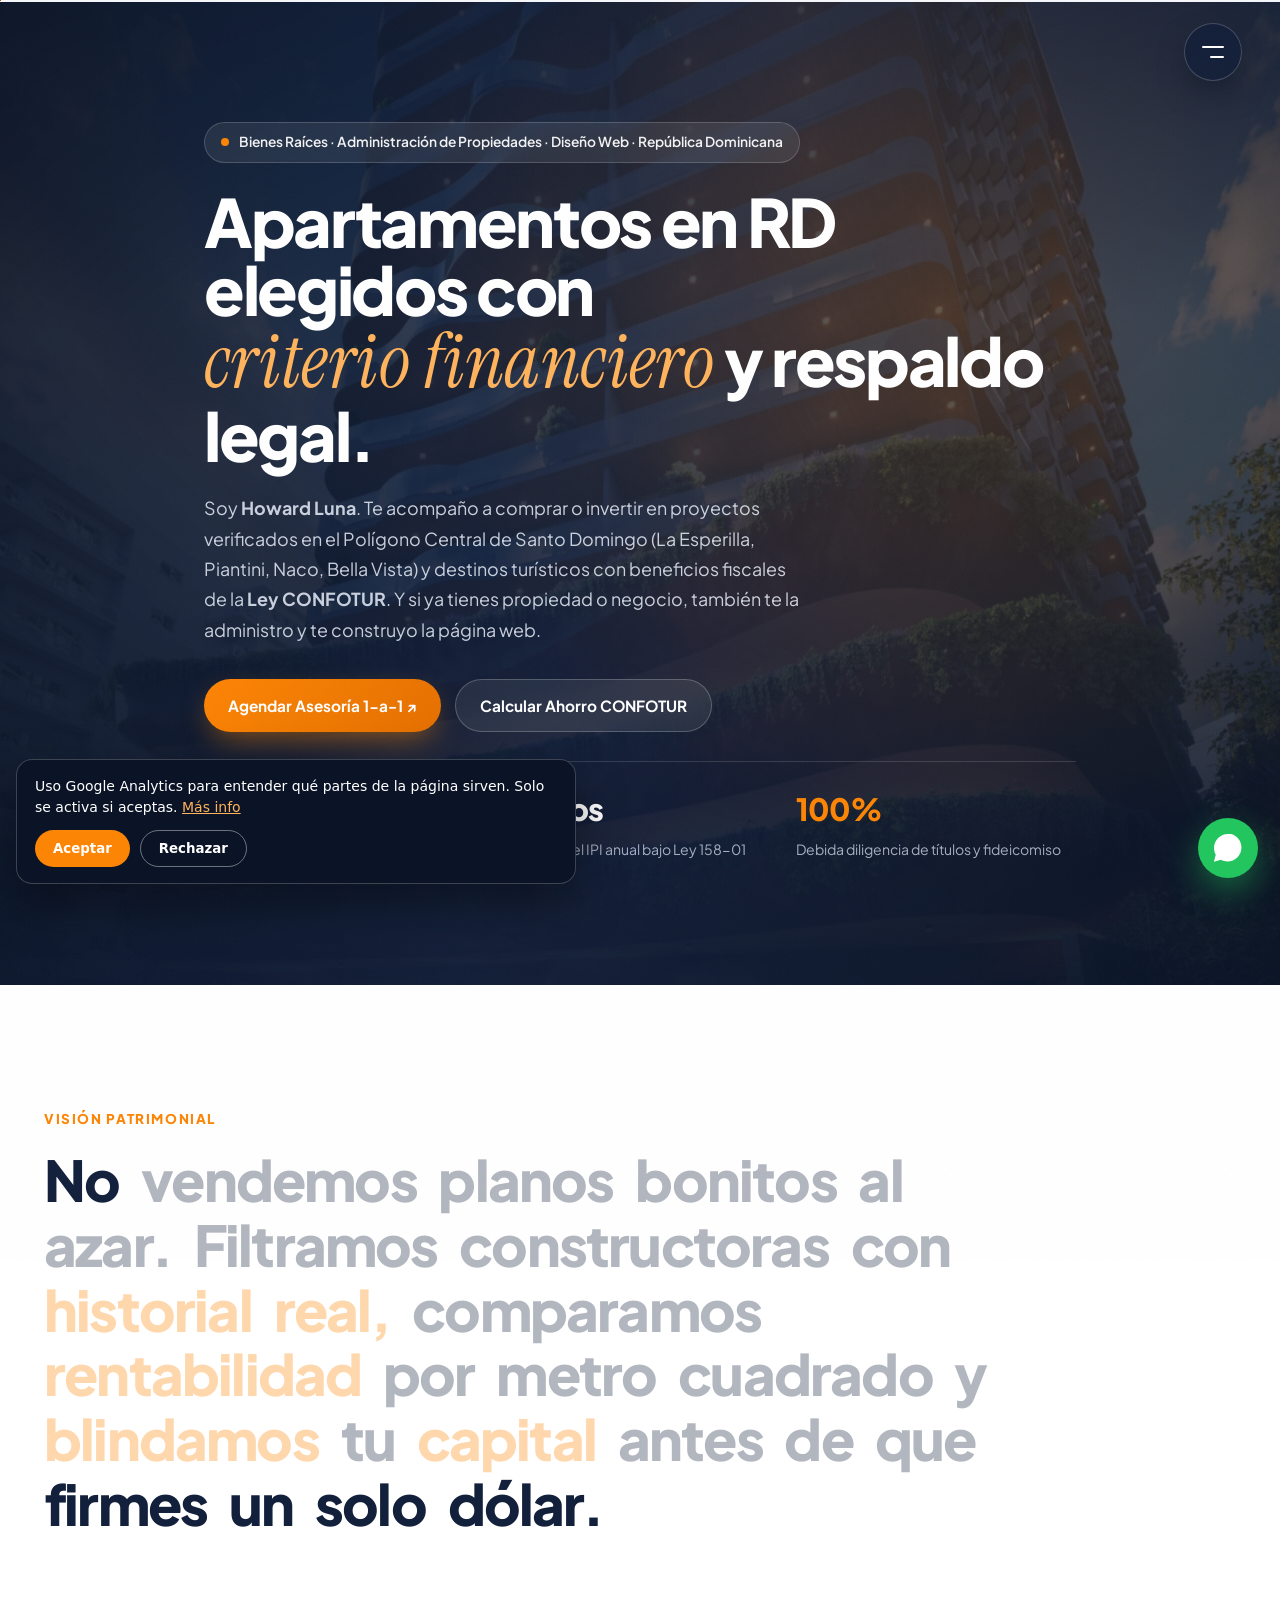
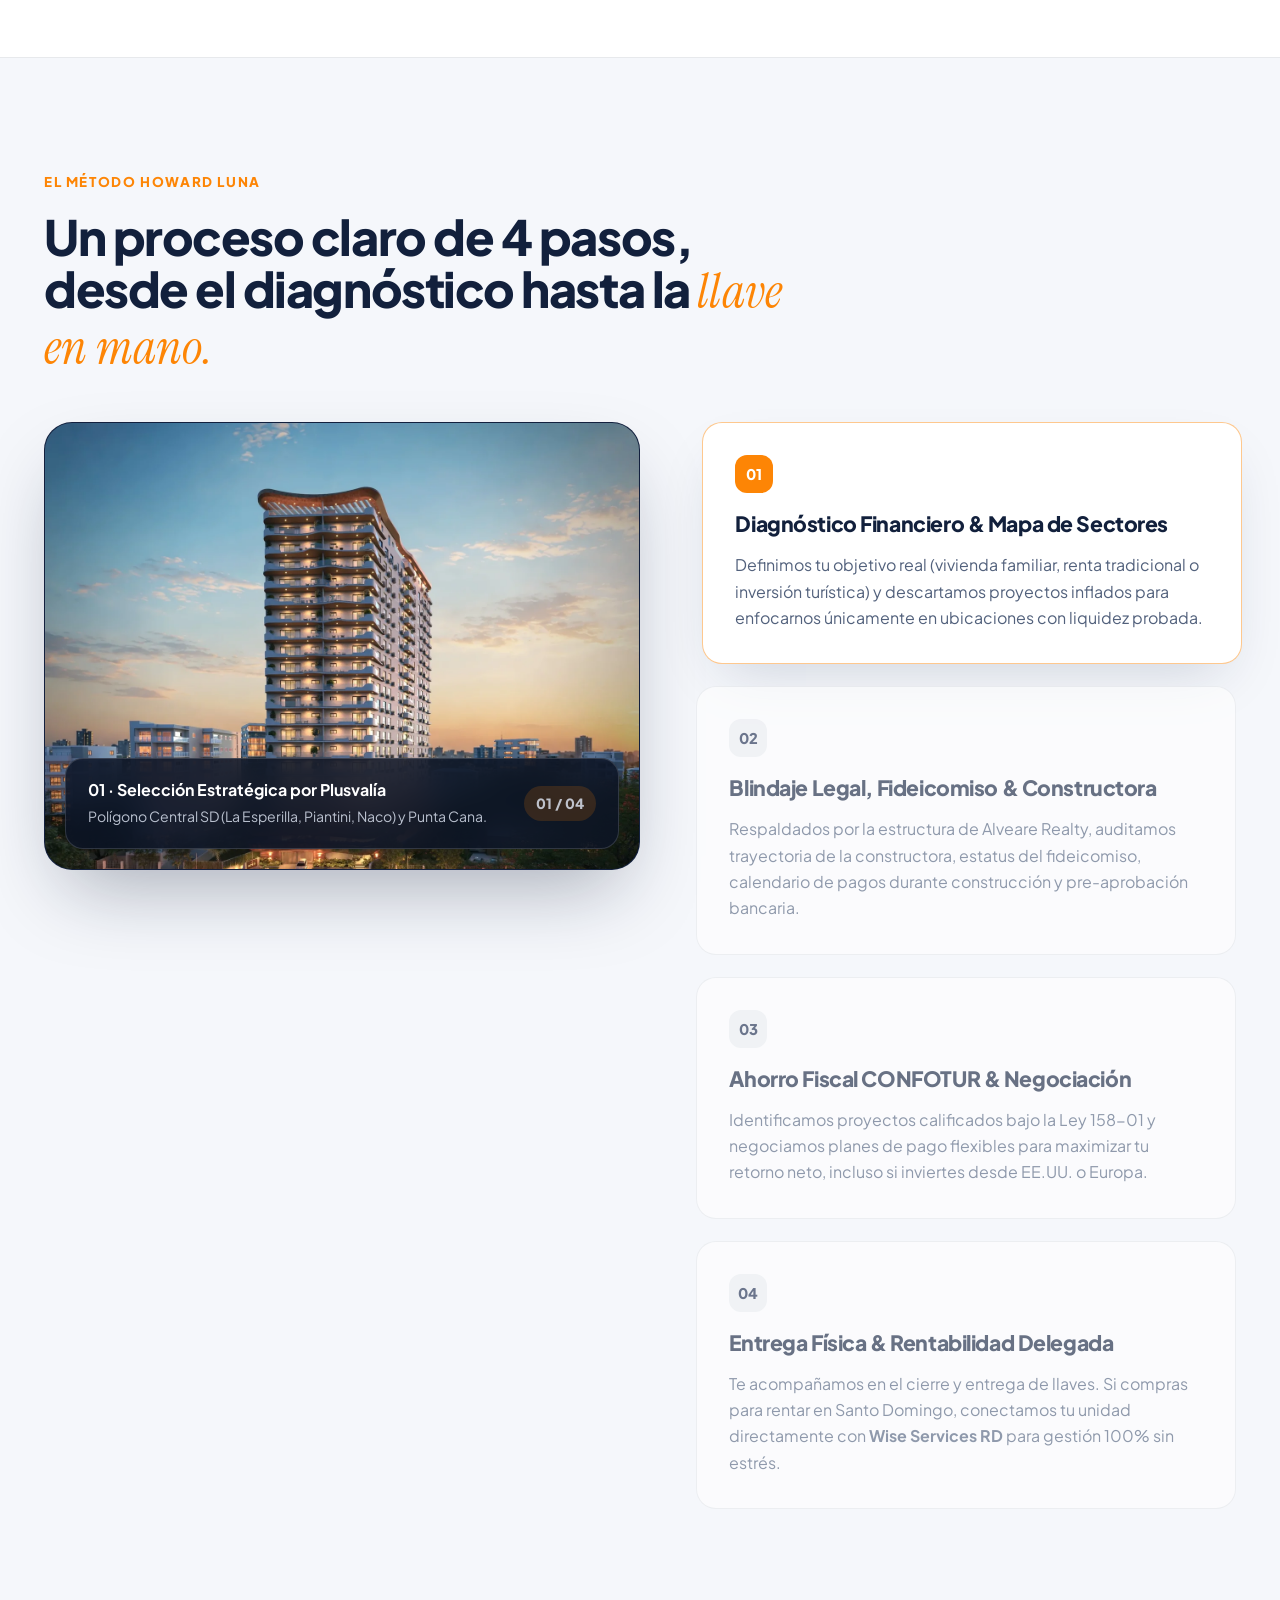
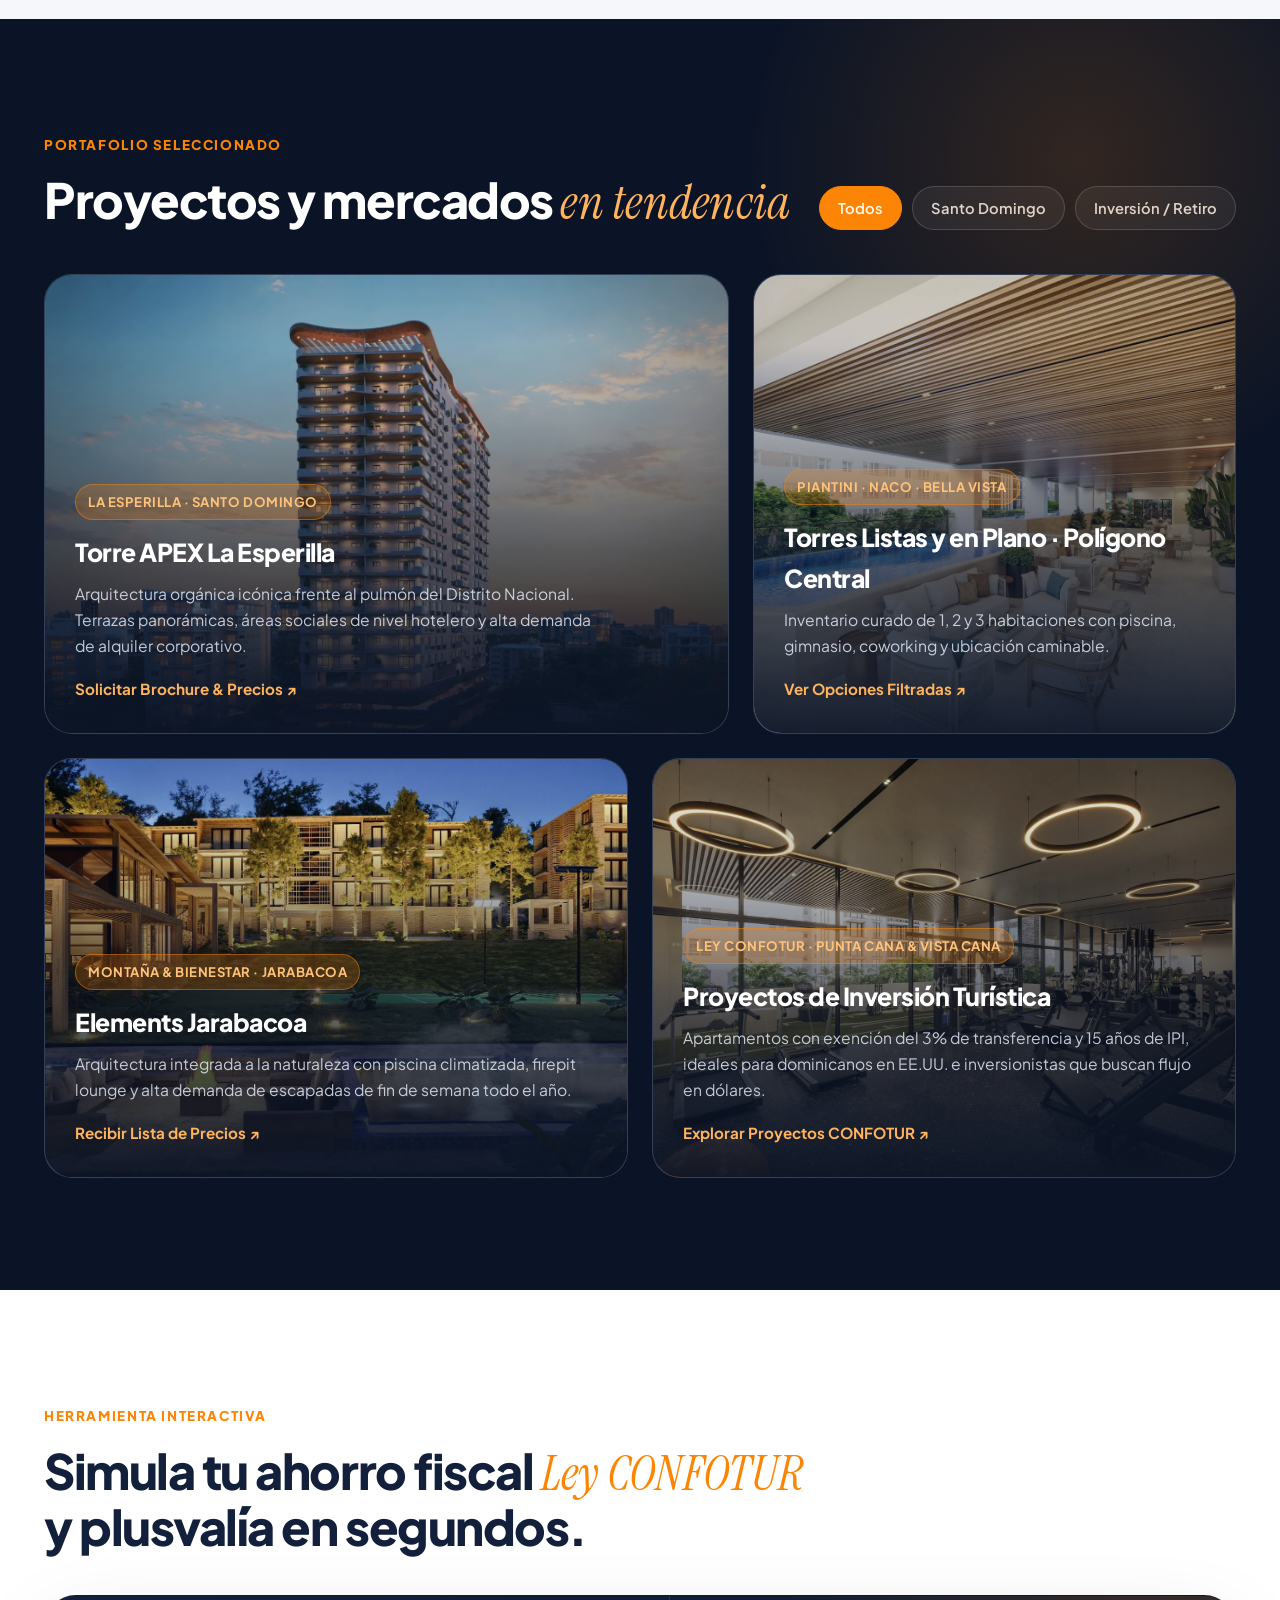
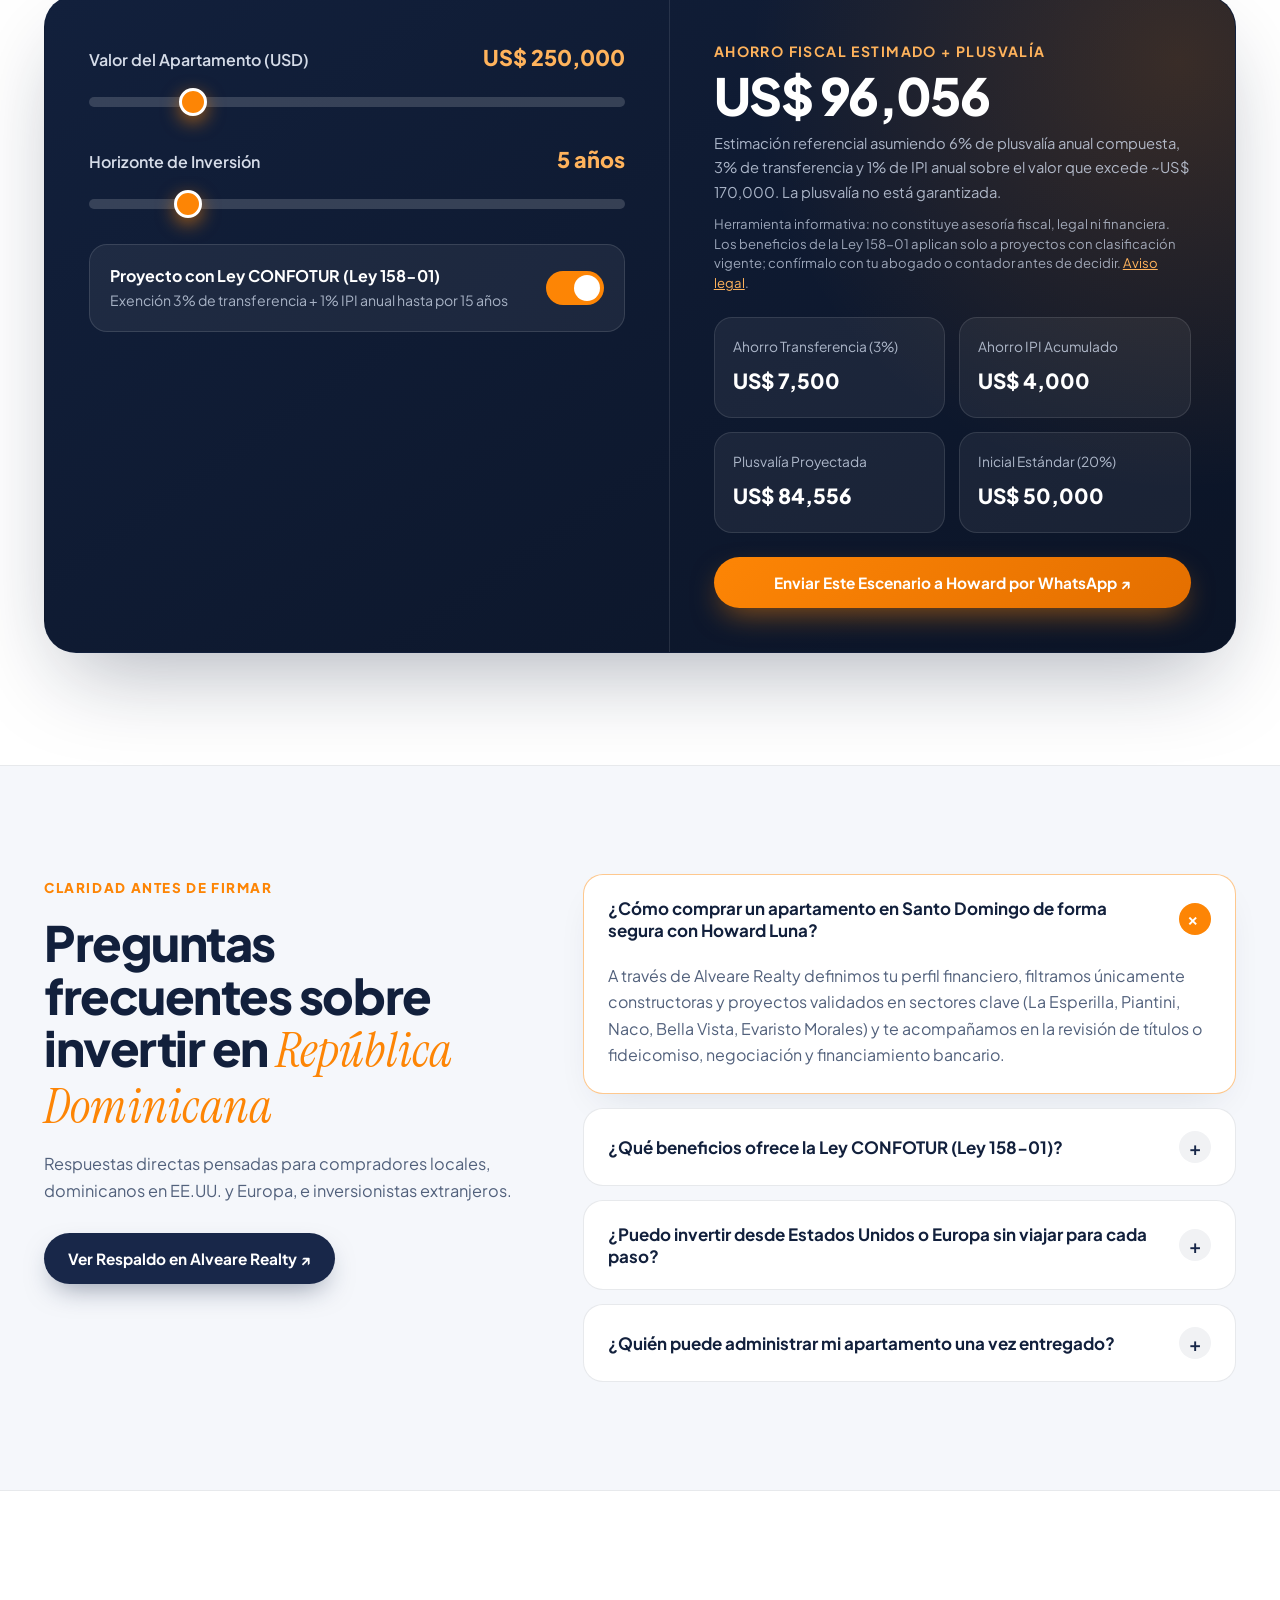
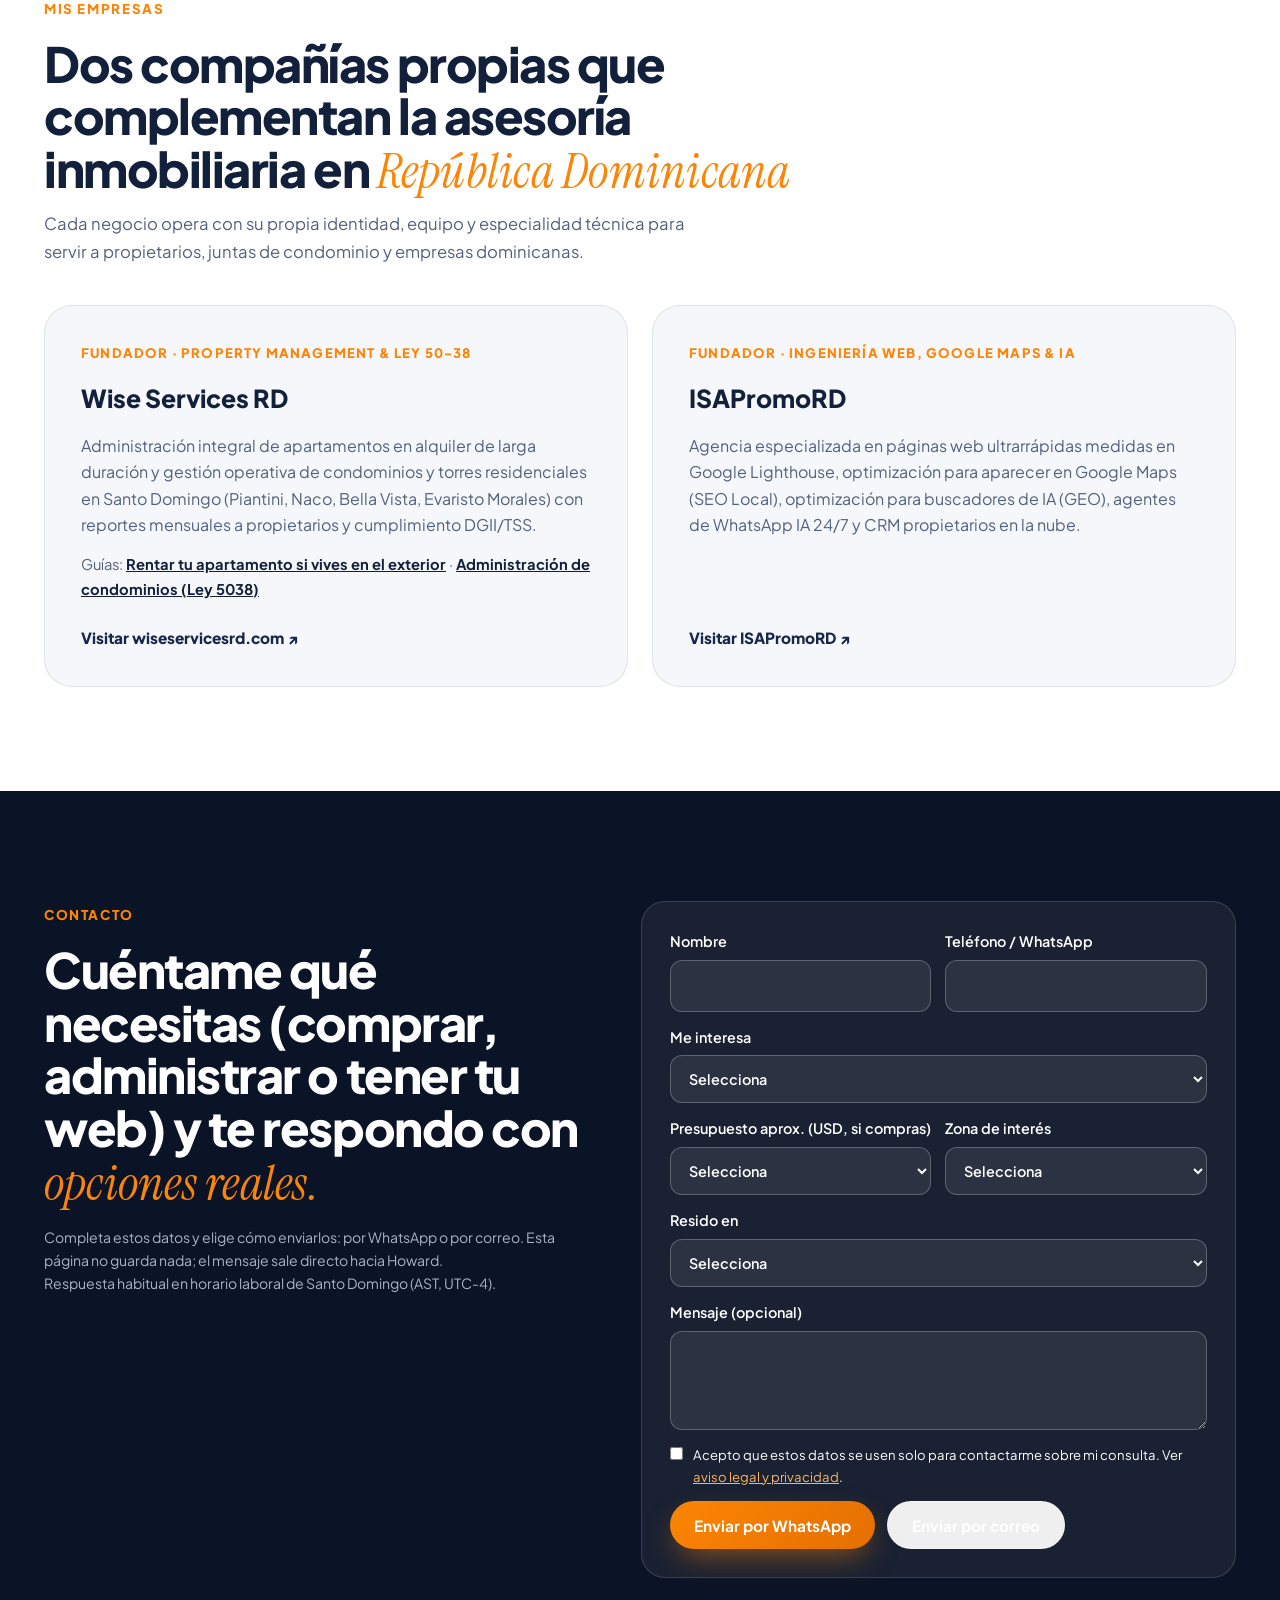
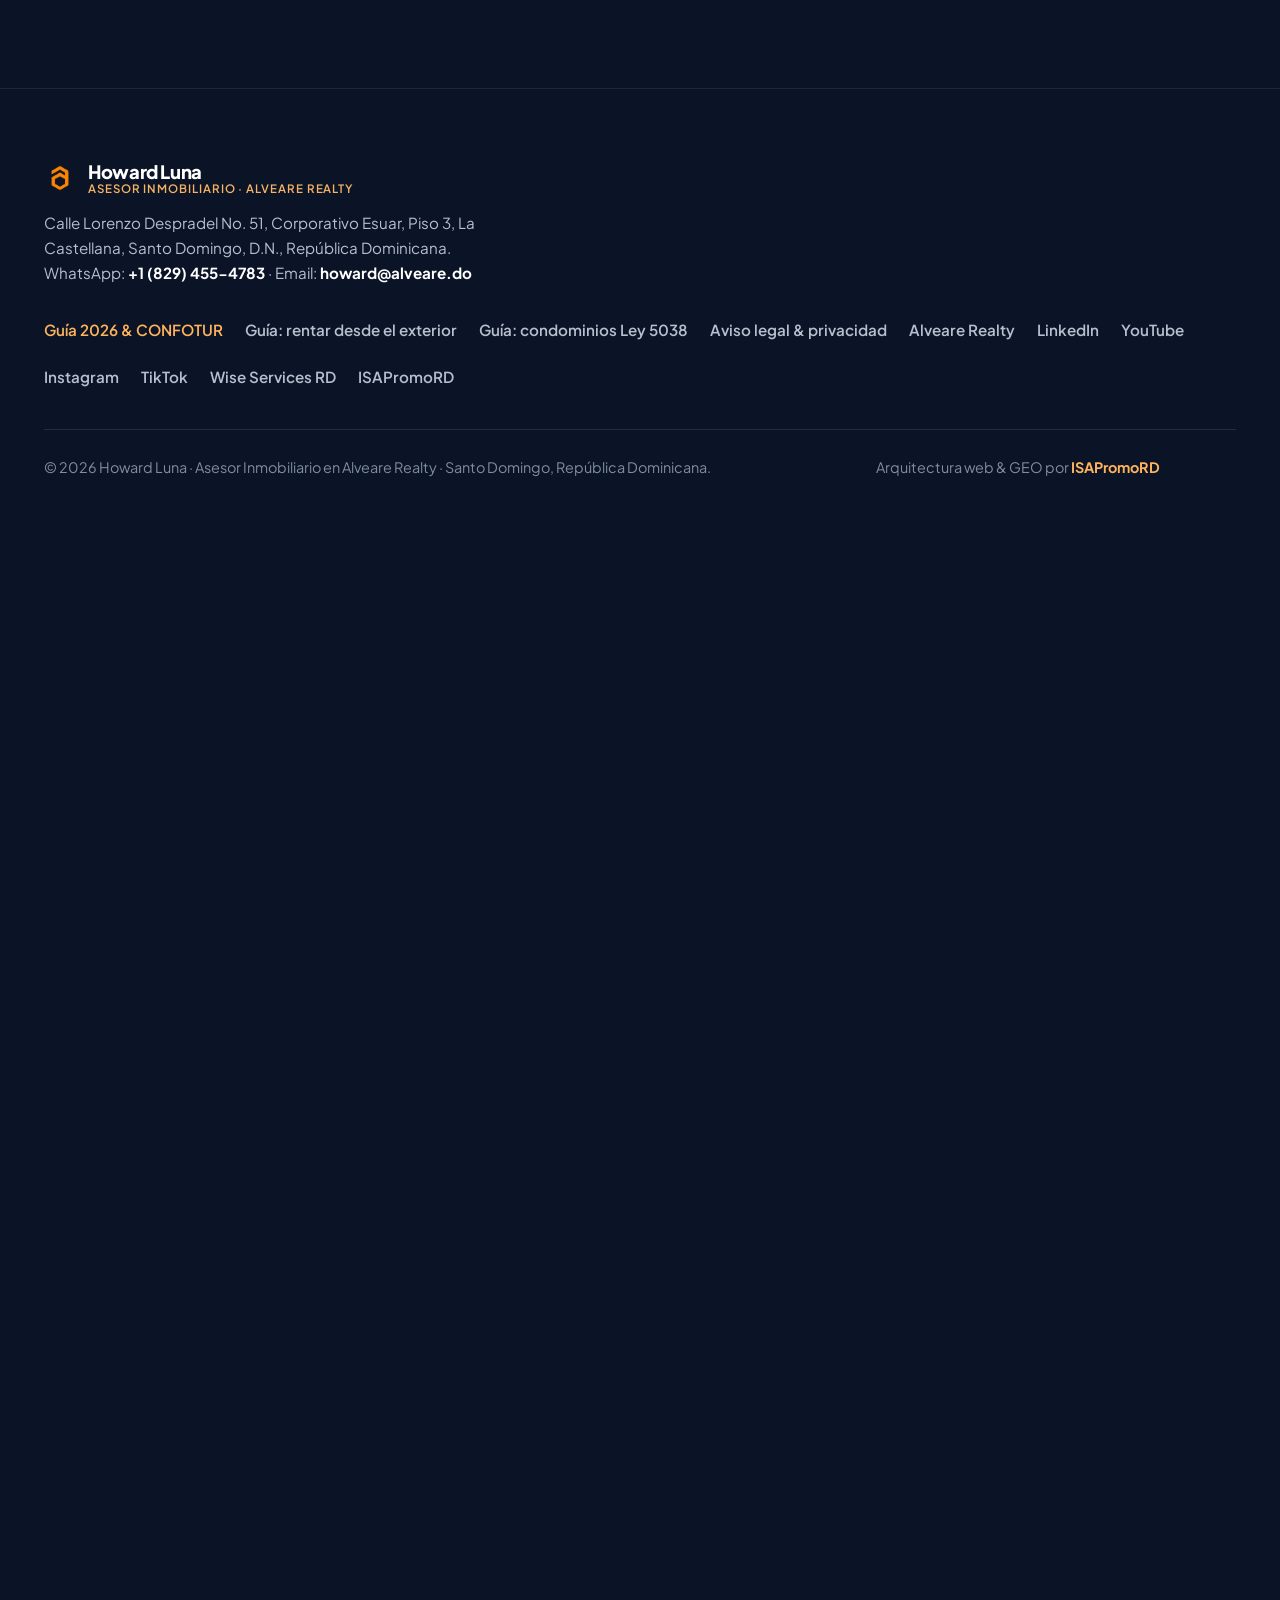
==== commit b4dd651f: "Menu de pantalla completa y tarjeta de Alveare sin nombre de proyecto - La barra superior se reempla" ====
--- a/index.html
+++ b/index.html
@@ -45,6 +45,7 @@
   <!-- Motion Engine: Lenis Smooth Scroll + GSAP 3.12 + ScrollTrigger -->
   <link rel="preload" as="image" href="assets/images/howard-cutout.webp" type="image/webp" fetchpriority="high" />
   <link rel="stylesheet" href="assets/orbit.css" />
+  <link rel="stylesheet" href="assets/menu.css" />
   <link rel="stylesheet" href="assets/vendor/lenis.css" />
   <script defer src="assets/vendor/lenis.min.js"></script>
   <script defer src="assets/vendor/gsap.min.js"></script>
@@ -740,29 +741,32 @@
   <div class="scroll-progress" id="scrollProgress"></div>
   <div class="film-grain" aria-hidden="true"></div>
 
-  <!-- FLOATING DYNAMIC ISLAND NAVBAR -->
-  <div class="nav-shell" id="navShell">
-    <header class="nav-pill">
-      <a class="brand-lockup" href="#inicio">
-        <img src="assets/images/alveare-logo.webp" alt="Logo Alveare Realty" width="32" height="32" />
-        <span class="brand-text">
-          <span class="brand-name">Howard Luna</span>
-          <span class="brand-sub">Alveare Realty · RD</span>
-        </span>
-      </a>
-      <nav class="nav-links" aria-label="Navegación principal">
-        <a href="#metodo">Método</a>
-        <a href="#proyectos">Proyectos</a>
-        <a href="#simulador">Simulador</a>
-        <a href="#faq">FAQ</a>
-        <a href="guia-comprar-apartamento-santo-domingo-confotur/">Guía</a>
-        <a href="#servicios">Servicios</a>
-        <a href="#contacto">Contacto</a>
+  <!-- MENÚ: botón flotante + pantalla completa -->
+  <button class="hm-btn" id="hmBtn" type="button" aria-expanded="false" aria-controls="hmMenu" aria-label="Abrir menú">
+    <span class="hm-lines" aria-hidden="true"><i></i><i></i></span>
+  </button>
+  <div class="hm-menu" id="hmMenu" role="dialog" aria-modal="true" aria-label="Menú" hidden>
+    <div class="hm-inner">
+      <nav class="hm-nav" aria-label="Navegación principal">
+        <a href="#metodo"><small>01</small><span>Método</span><em>Cómo elegimos un proyecto</em></a>
+        <a href="#proyectos"><small>02</small><span>Proyectos</span><em>Santo Domingo, Punta Cana, Jarabacoa</em></a>
+        <a href="#simulador"><small>03</small><span>Simulador</span><em>Cuánto ahorras con CONFOTUR</em></a>
+        <a href="#faq"><small>04</small><span>Preguntas</span><em>Lo que todos preguntan antes de comprar</em></a>
+        <a href="guia-comprar-apartamento-santo-domingo-confotur/"><small>05</small><span>Guía 2026</span><em>Comprar apartamento en Santo Domingo</em></a>
+        <a href="#servicios"><small>06</small><span>Mis empresas</span><em>Compra · Administra · Diseña</em></a>
+        <a href="#contacto"><small>07</small><span>Contacto</span><em>Cuéntame qué necesitas</em></a>
       </nav>
-      <a class="btn btn-amber magnetic" href="https://wa.me/18294554783?text=Hola%20Howard%2C%20quiero%20asesor%C3%ADa%20inmobiliaria%20para%20comprar%20o%20invertir%20en%20RD." target="_blank" rel="noopener noreferrer" data-track="whatsapp">
-        WhatsApp Directo
-      </a>
-    </header>
+      <aside class="hm-side">
+        <p class="hm-hello">Howard Luna<small>Santo Domingo · República Dominicana</small></p>
+        <div class="hm-biz">
+          <a href="https://alveare.do/" target="_blank" rel="noopener noreferrer" style="--c:#fd8505" data-track="menu_alveare"><b>Alveare Realty</b><span>Bienes raíces ↗</span></a>
+          <a href="https://wiseservicesrd.com/" target="_blank" rel="noopener noreferrer" style="--c:#2dd4bf" data-track="menu_wise"><b>Wise Services RD</b><span>Administración ↗</span></a>
+          <a href="https://isapromord.github.io/isapromord.com/" target="_blank" rel="noopener noreferrer" style="--c:#8b9bff" data-track="menu_isapromord"><b>ISAPromoRD</b><span>Diseño web ↗</span></a>
+        </div>
+        <a class="hm-wa" href="https://wa.me/18294554783?text=Hola%20Howard%2C%20quiero%20asesor%C3%ADa." target="_blank" rel="noopener noreferrer" data-track="whatsapp">Escríbeme por WhatsApp</a>
+        <p class="hm-contact"><a href="tel:+18294554783">+1 (829) 455-4783</a><a href="mailto:howard@alveare.do">howard@alveare.do</a></p>
+      </aside>
+    </div>
   </div>
 
   <main id="inicio"><span id="contenido" tabindex="-1"></span>
@@ -781,7 +785,7 @@
       <div class="o-ring" id="oRing" role="group" aria-label="Mis empresas. Arrastra o usa las flechas para girar.">
         <button class="o-card" type="button" data-color="#fd8505" style="--c:#fd8505" aria-label="Alveare Realty, bienes raíces. Ver detalles">
           <span class="o-ctop"><span class="o-lg"><img src="assets/images/alveare-logo.webp" alt="" width="26" height="26" /></span>Bienes raíces</span>
-          <span class="o-scene s-alv"><span class="m-photo"><img src="assets/images/apex-esperilla.webp" alt="" loading="lazy" /><span class="m-loc">La Esperilla, Santo Domingo</span></span><span class="m-chip ok m-c1">Proyecto verificado</span><span class="m-chip m-c2">Ley CONFOTUR</span></span>
+          <span class="o-scene s-alv"><span class="m-photo"><img src="assets/images/apex-esperilla.webp" alt="" loading="lazy" /><span class="m-loc">Santo Domingo</span></span><span class="m-chip ok m-c1">Proyecto verificado</span><span class="m-chip m-c2">Ley CONFOTUR</span></span>
           <span class="o-shine"></span>
           <span class="o-cbody"><strong>Alveare Realty</strong><span><span>Compra e inversión segura</span><b>Ver más →</b></span></span>
         </button>
@@ -1551,6 +1555,7 @@
     });
   </script>
   <script defer src="assets/orbit.js"></script>
+  <script defer src="assets/menu.js"></script>
   <script defer src="assets/analytics.js"></script>
 </body>
 </html>
--- a/assets/menu.css
+++ b/assets/menu.css
@@ -0,0 +1,58 @@
+/* Menú: botón redondo flotante que abre una pantalla completa con revelado circular */
+.hm-btn { position:fixed; top:clamp(14px,2.6vh,26px); right:clamp(14px,3vw,40px); z-index:300; width:58px; height:58px; border-radius:50%;
+  display:grid; place-items:center; cursor:pointer; color:#fff;
+  background:rgba(15,27,51,.55); border:1px solid rgba(255,255,255,.2); backdrop-filter:blur(16px) saturate(160%); -webkit-backdrop-filter:blur(16px) saturate(160%);
+  box-shadow:0 14px 34px -10px rgba(5,10,22,.6); transition:transform .35s cubic-bezier(.16,1,.3,1), background .3s, border-color .3s; }
+body:has(.o-panel.open) .hm-btn { opacity:0; pointer-events:none; }
+.hm-btn:hover { transform:scale(1.06); border-color:rgba(253,133,5,.6); }
+.hm-btn:focus-visible { outline:3px solid #fd8505; outline-offset:3px; }
+.hm-lines { position:relative; width:22px; height:12px; display:block; }
+.hm-lines i { position:absolute; left:0; height:2px; border-radius:2px; background:currentColor; transition:transform .45s cubic-bezier(.16,1,.3,1), width .45s cubic-bezier(.16,1,.3,1), top .45s cubic-bezier(.16,1,.3,1); }
+.hm-lines i:nth-child(1) { top:0; width:22px; }
+.hm-lines i:nth-child(2) { top:10px; width:14px; left:auto; right:0; }
+.hm-btn:hover .hm-lines i:nth-child(2) { width:22px; }
+.hm-btn[aria-expanded="true"] { background:#fd8505; border-color:#fd8505; color:#0b1426; }
+.hm-btn[aria-expanded="true"] .hm-lines i:nth-child(1) { top:5px; transform:rotate(45deg); }
+.hm-btn[aria-expanded="true"] .hm-lines i:nth-child(2) { top:5px; width:22px; transform:rotate(-45deg); }
+
+.hm-menu { position:fixed; inset:0; z-index:290; color:#fff; overflow:auto; overscroll-behavior:contain;
+  background:radial-gradient(90% 70% at 85% 0%, rgba(253,133,5,.16), transparent 60%), radial-gradient(80% 80% at 0% 100%, rgba(139,155,255,.12), transparent 60%), #08101f; }
+.hm-menu[hidden] { display:none; }
+.hm-inner { min-height:100%; max-width:1240px; margin:0 auto; padding:clamp(90px,13vh,130px) clamp(20px,5vw,60px) 48px;
+  display:grid; grid-template-columns:minmax(0,1.5fr) minmax(0,1fr); gap:clamp(32px,6vw,90px); align-items:center; }
+
+.hm-nav { display:flex; flex-direction:column; counter-reset:n; }
+.hm-nav a { display:grid; grid-template-columns:42px 1fr; align-items:baseline; column-gap:14px; padding:6px 0; text-decoration:none; color:#fff; border-bottom:1px solid rgba(255,255,255,.07); }
+.hm-nav small { font-size:.78rem; font-weight:700; letter-spacing:.1em; color:rgba(255,255,255,.4); transition:color .3s; }
+.hm-nav span { font-family:"Instrument Serif",Georgia,serif; font-weight:400; font-size:clamp(2.3rem,5.6vh,4.2rem); line-height:1.02; letter-spacing:-.02em;
+  display:inline-block; transition:transform .5s cubic-bezier(.16,1,.3,1), color .3s; }
+.hm-nav em { grid-column:2; font-style:normal; font-size:.86rem; color:rgba(220,230,248,.55); max-height:0; opacity:0; overflow:hidden; transition:max-height .45s cubic-bezier(.16,1,.3,1), opacity .3s, margin .45s; }
+.hm-nav a:hover span, .hm-nav a:focus-visible span { transform:translateX(14px); color:#fd8505; font-style:italic; }
+.hm-nav a:hover small, .hm-nav a:focus-visible small { color:#fd8505; }
+.hm-nav a:hover em, .hm-nav a:focus-visible em { max-height:2em; opacity:1; margin:2px 0 6px 14px; }
+.hm-nav a:focus-visible { outline:none; }
+
+.hm-side { display:flex; flex-direction:column; gap:22px; }
+.hm-hello { margin:0; font-weight:800; font-size:1.15rem; }
+.hm-hello small { display:block; margin-top:2px; font-weight:600; font-size:.72rem; letter-spacing:.12em; text-transform:uppercase; color:rgba(255,255,255,.55); }
+.hm-biz { display:grid; gap:10px; }
+.hm-biz a { display:flex; justify-content:space-between; align-items:center; gap:12px; padding:16px 18px; border-radius:16px; text-decoration:none; color:#fff;
+  background:linear-gradient(120deg, color-mix(in srgb, var(--c) 18%, transparent), rgba(255,255,255,.03)); border:1px solid color-mix(in srgb, var(--c) 35%, transparent);
+  transition:transform .35s cubic-bezier(.16,1,.3,1), background .3s; }
+.hm-biz a:hover { transform:translateX(-6px); background:linear-gradient(120deg, color-mix(in srgb, var(--c) 32%, transparent), rgba(255,255,255,.05)); }
+.hm-biz b { font-weight:800; }
+.hm-biz span { font-size:.82rem; color:var(--c); font-weight:700; white-space:nowrap; }
+.hm-wa { display:inline-flex; justify-content:center; padding:16px 22px; border-radius:999px; background:#fd8505; color:#0b1426; font-weight:800; text-decoration:none; }
+.hm-contact { margin:0; display:flex; flex-wrap:wrap; gap:6px 18px; font-size:.9rem; }
+.hm-contact a { color:rgba(230,238,252,.8); text-decoration:none; border-bottom:1px solid rgba(255,255,255,.2); }
+.hm-contact a:hover { color:#fff; border-color:#fd8505; }
+
+@media (max-width:860px) {
+  .hm-inner { grid-template-columns:1fr; align-items:start; padding-top:96px; gap:36px; }
+  .hm-nav span { font-size:clamp(2rem,9.5vw,2.8rem); }
+  .hm-nav em { display:none; }
+  .hm-btn { width:52px; height:52px; }
+}
+@media (prefers-reduced-motion:reduce) {
+  .hm-btn, .hm-lines i, .hm-nav span, .hm-nav em, .hm-biz a { transition:none; }
+}
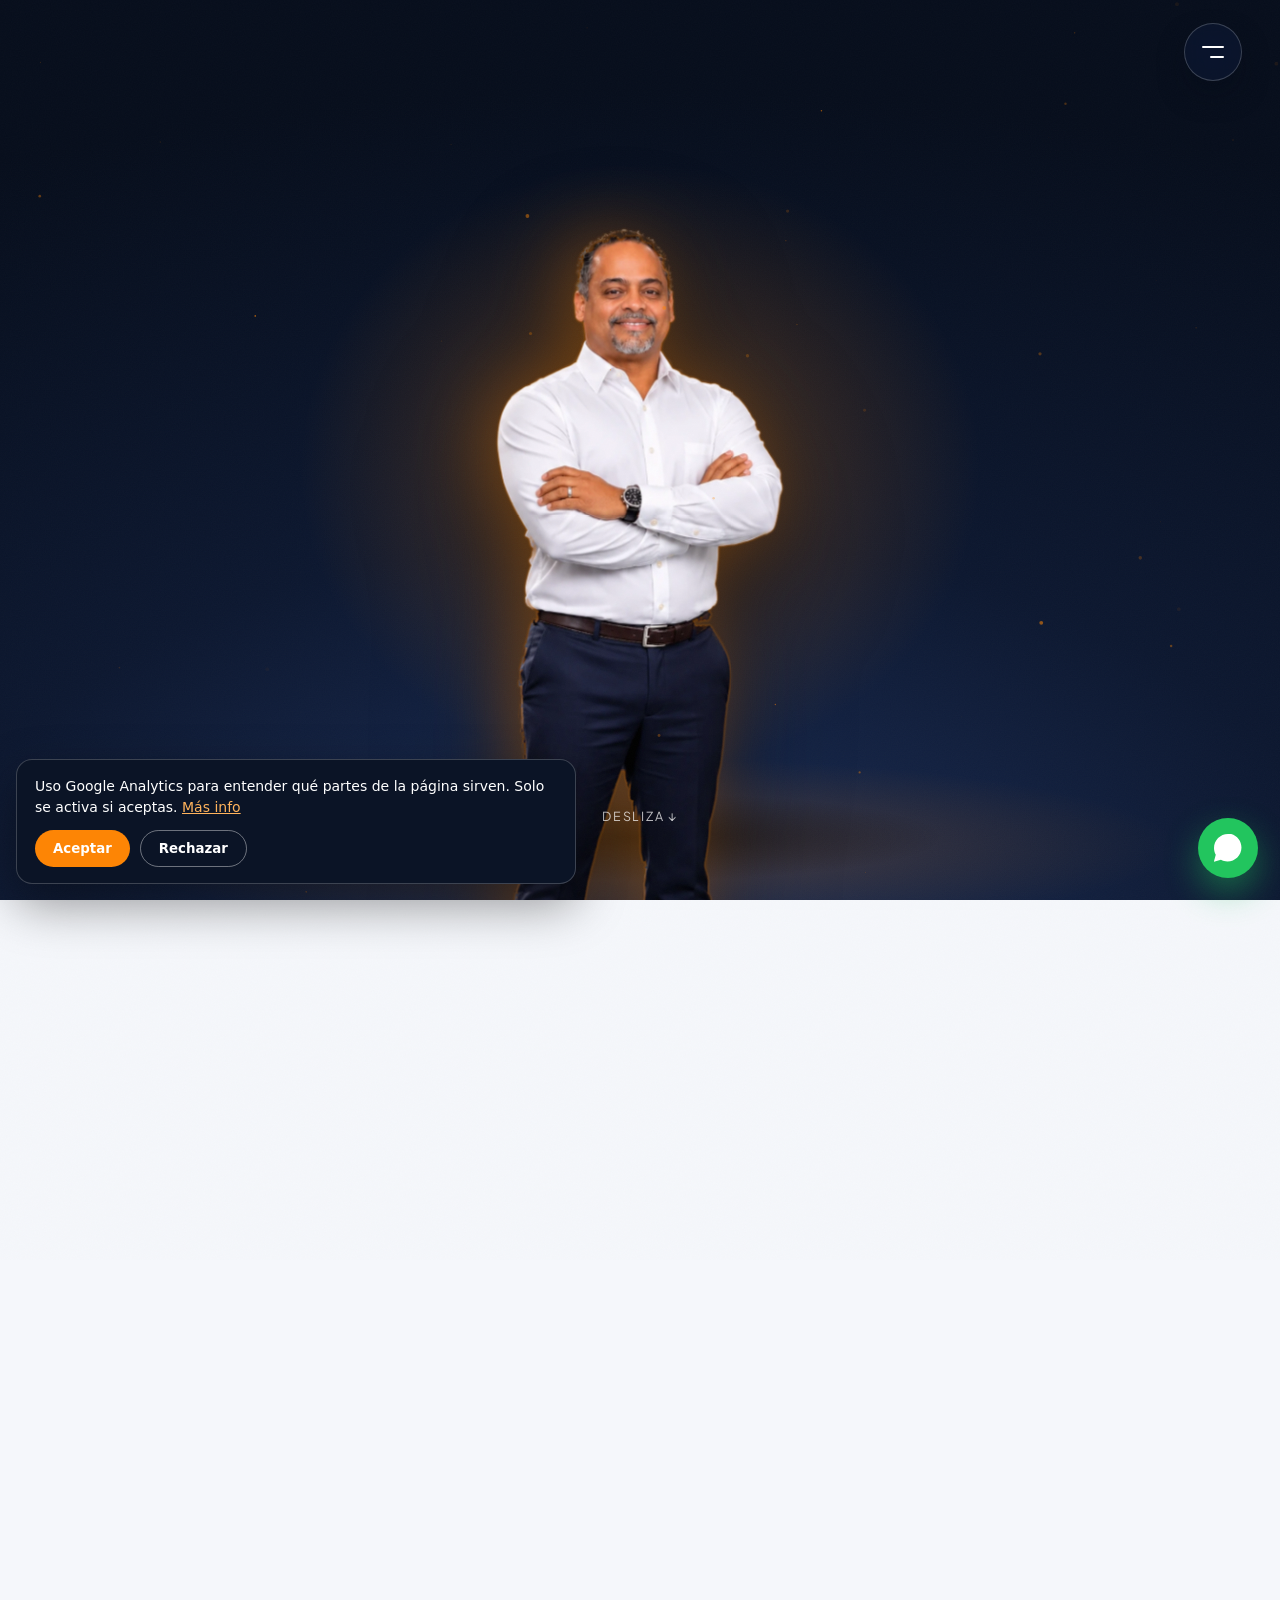
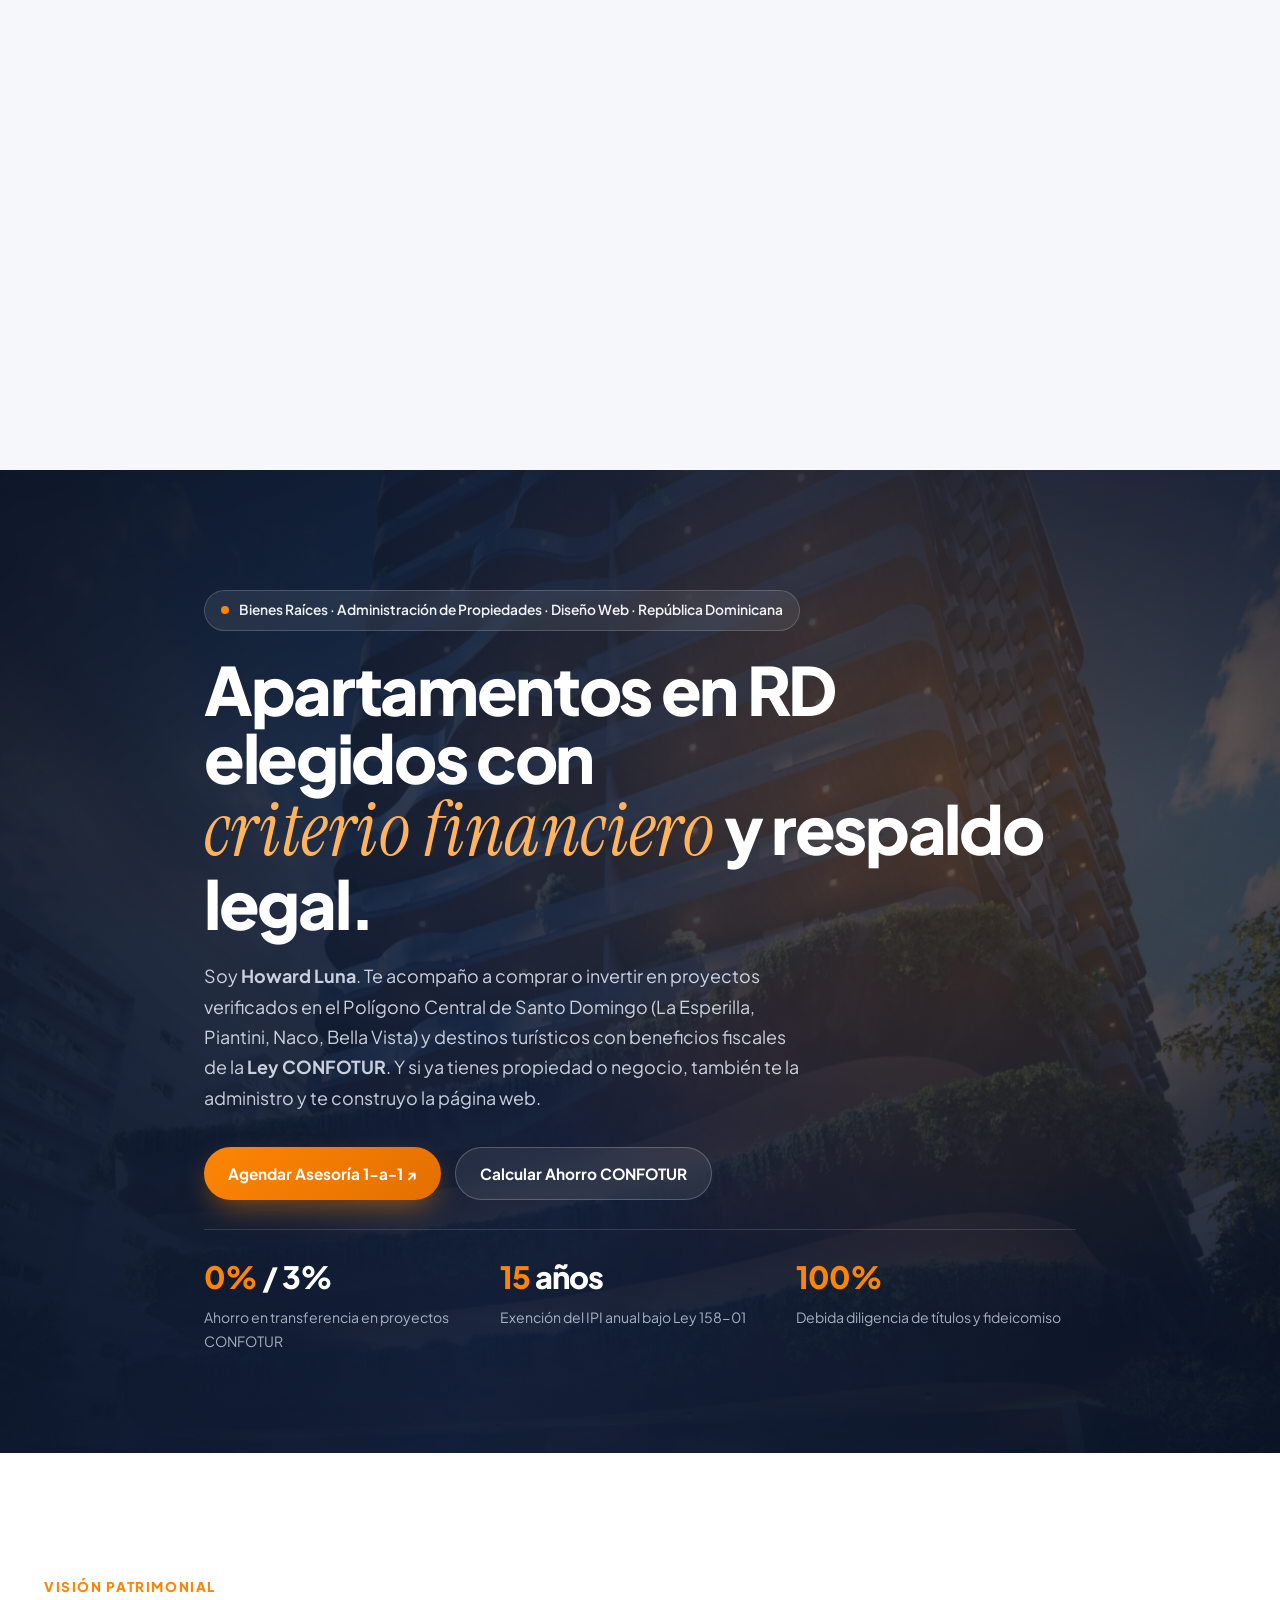
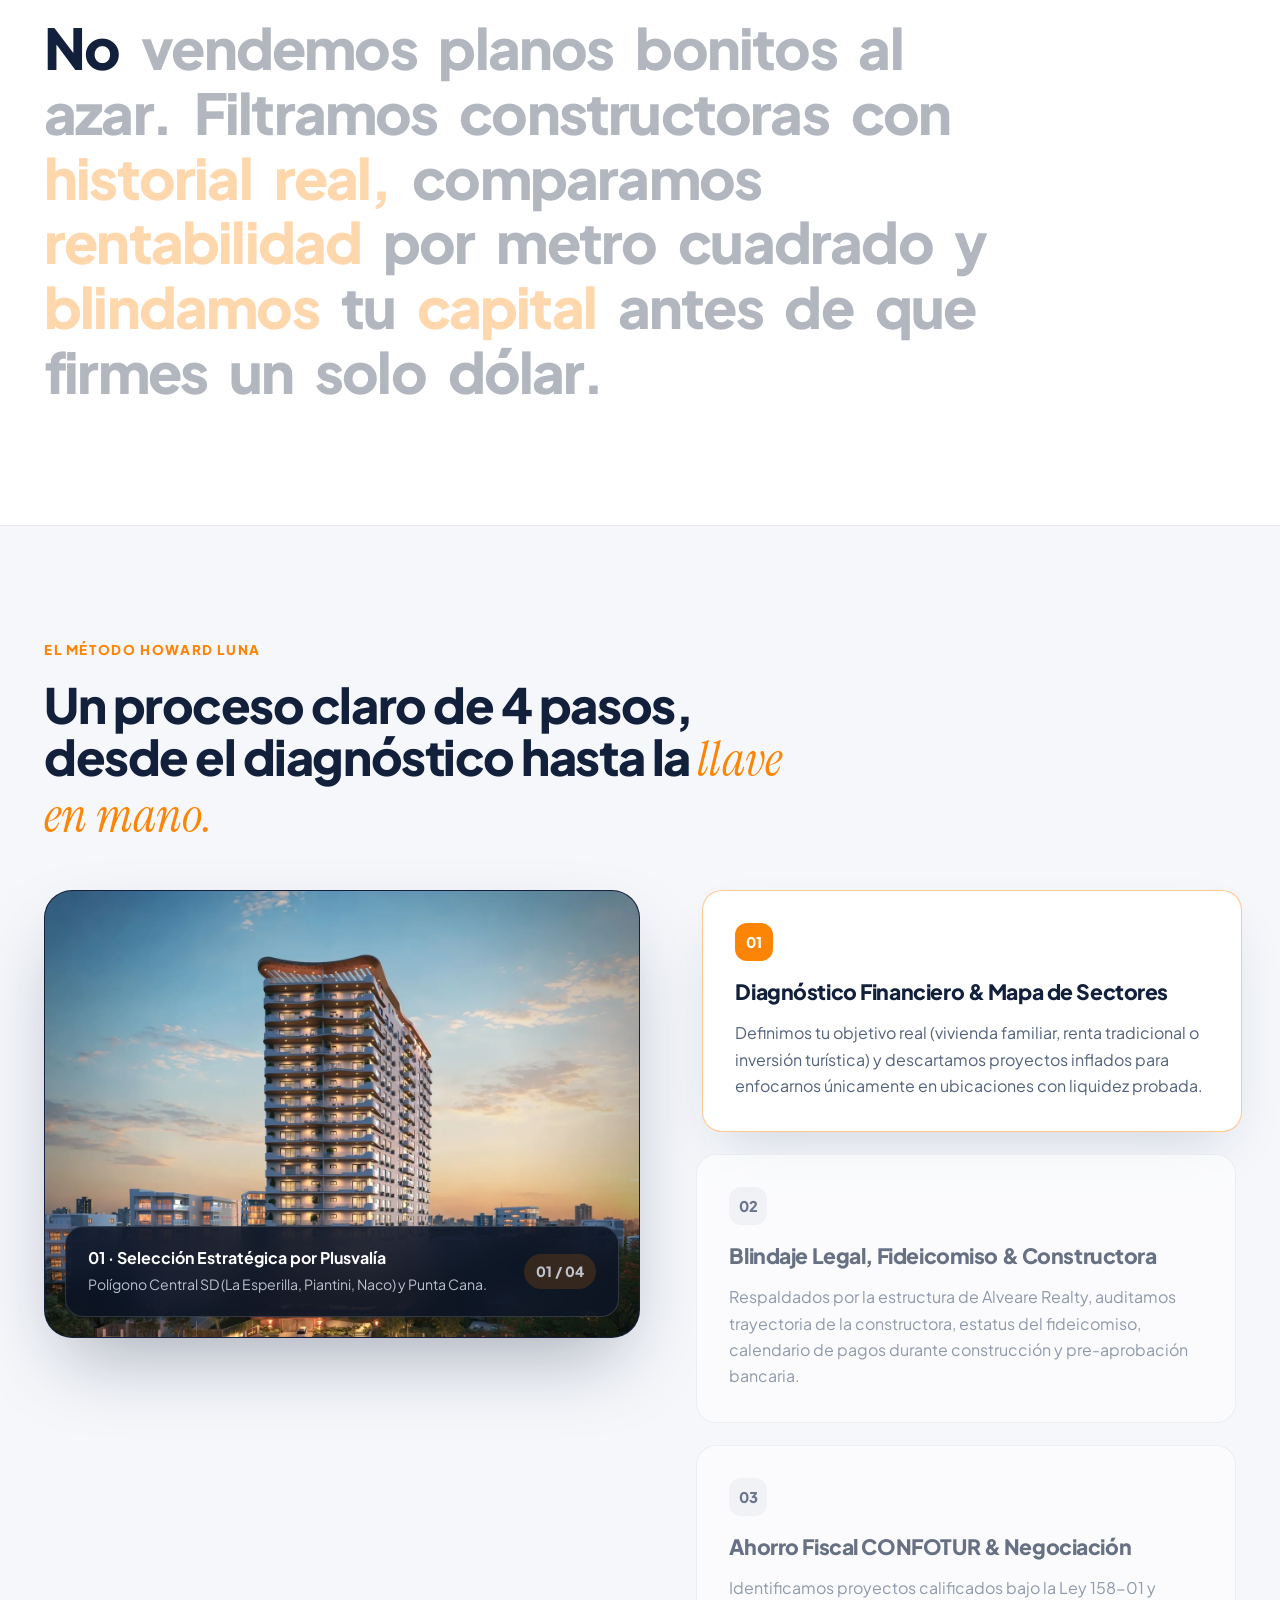
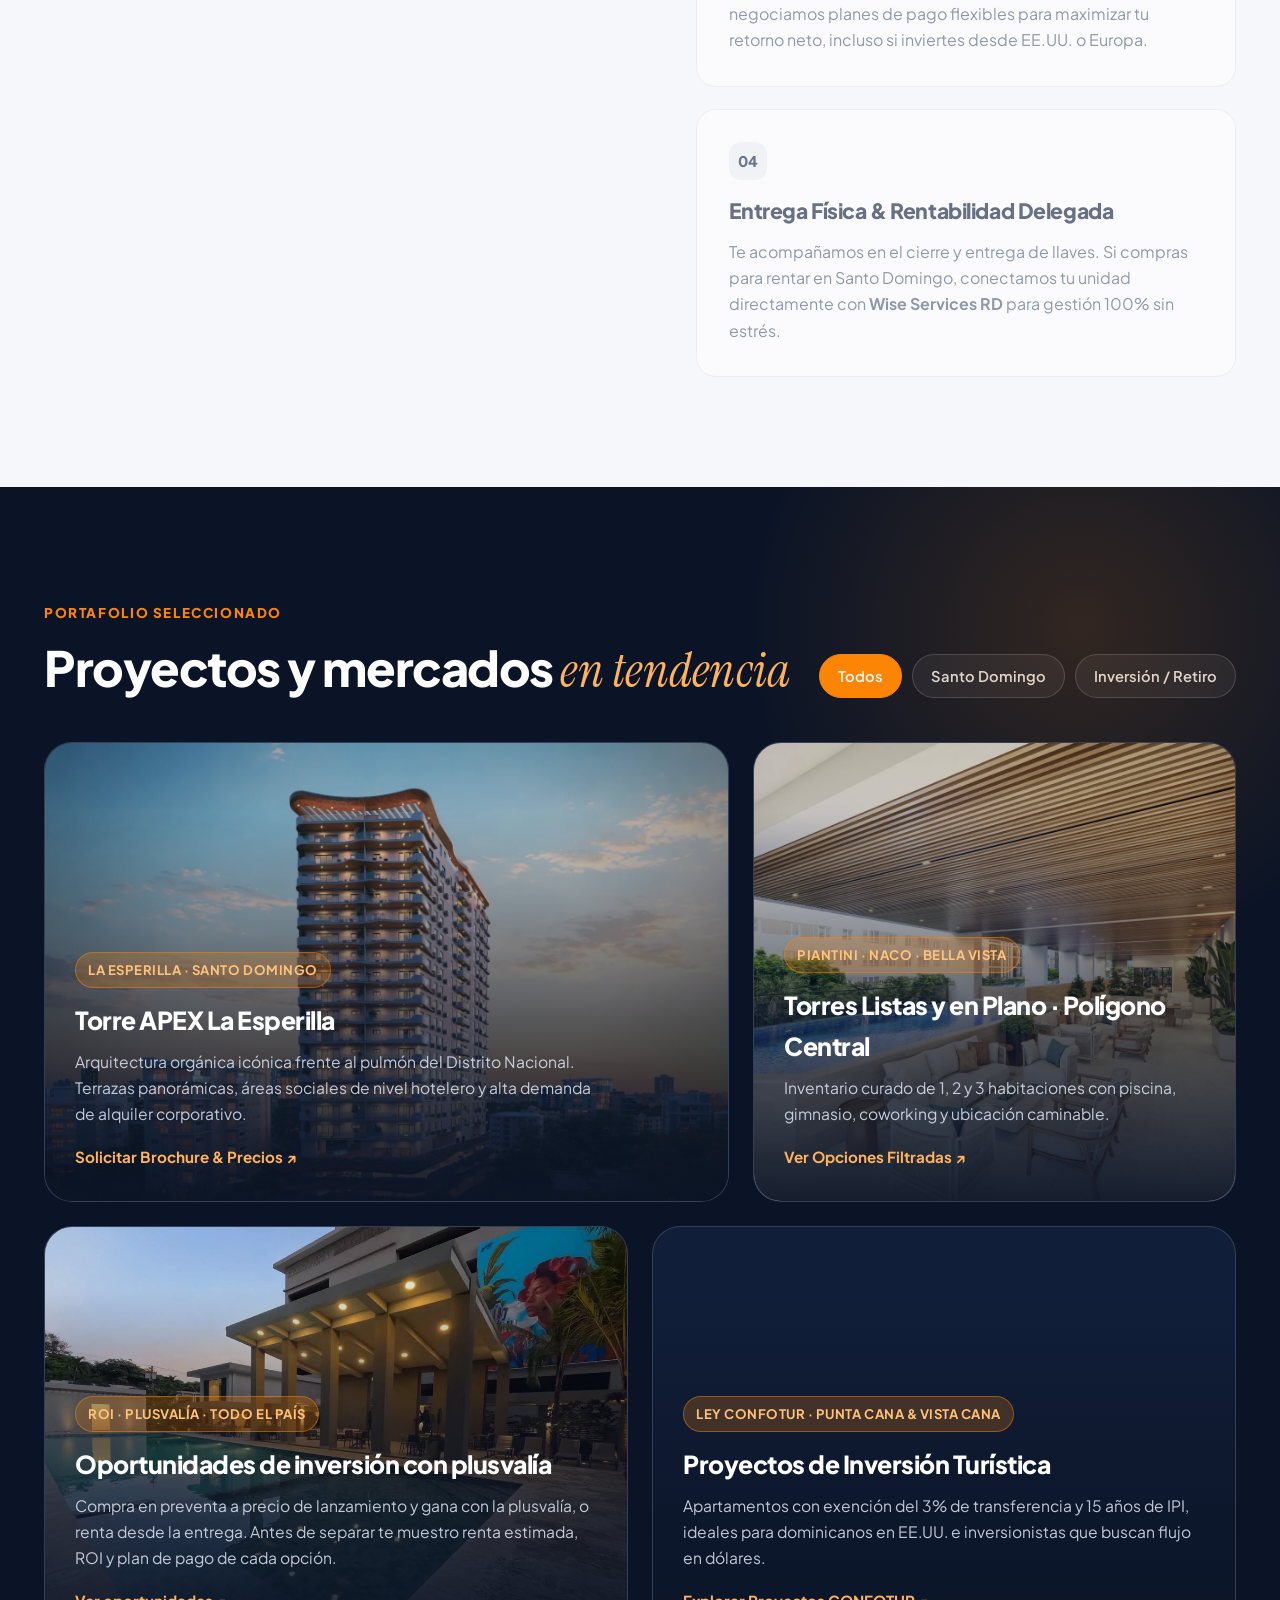
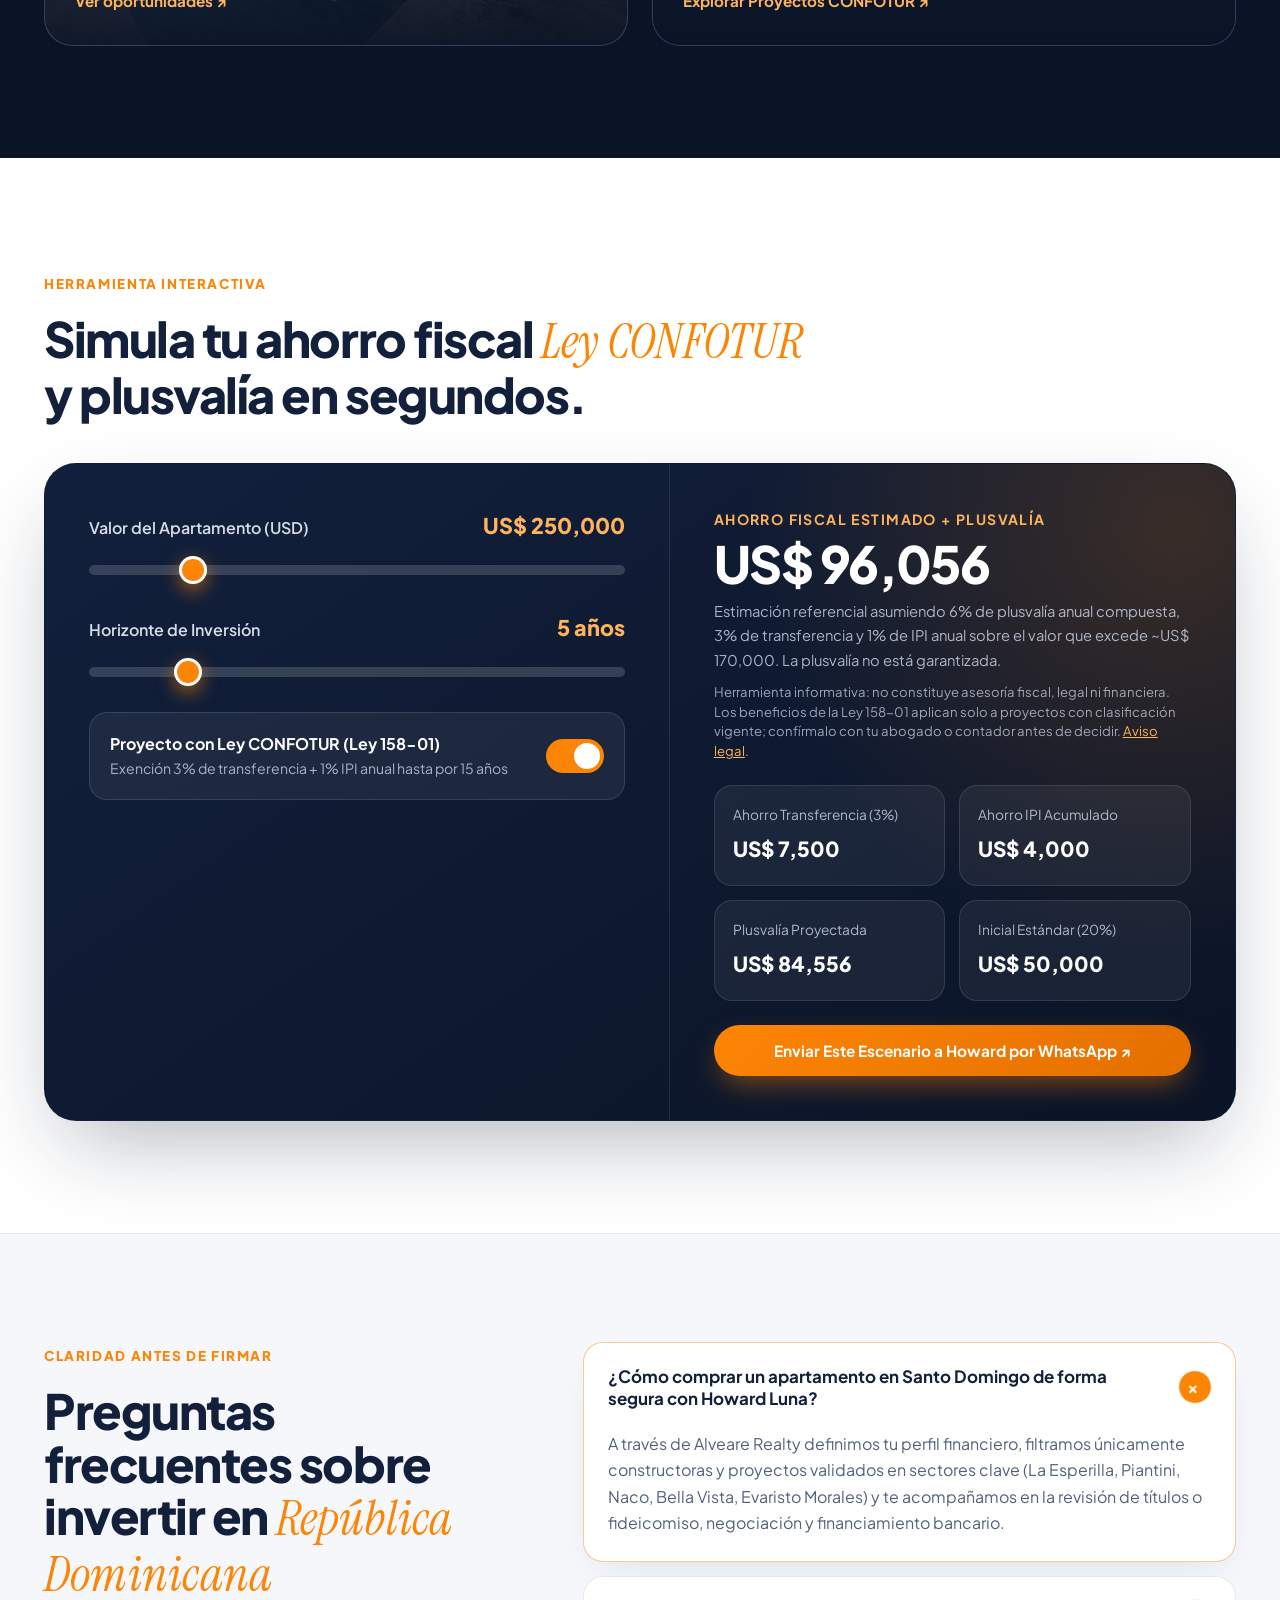
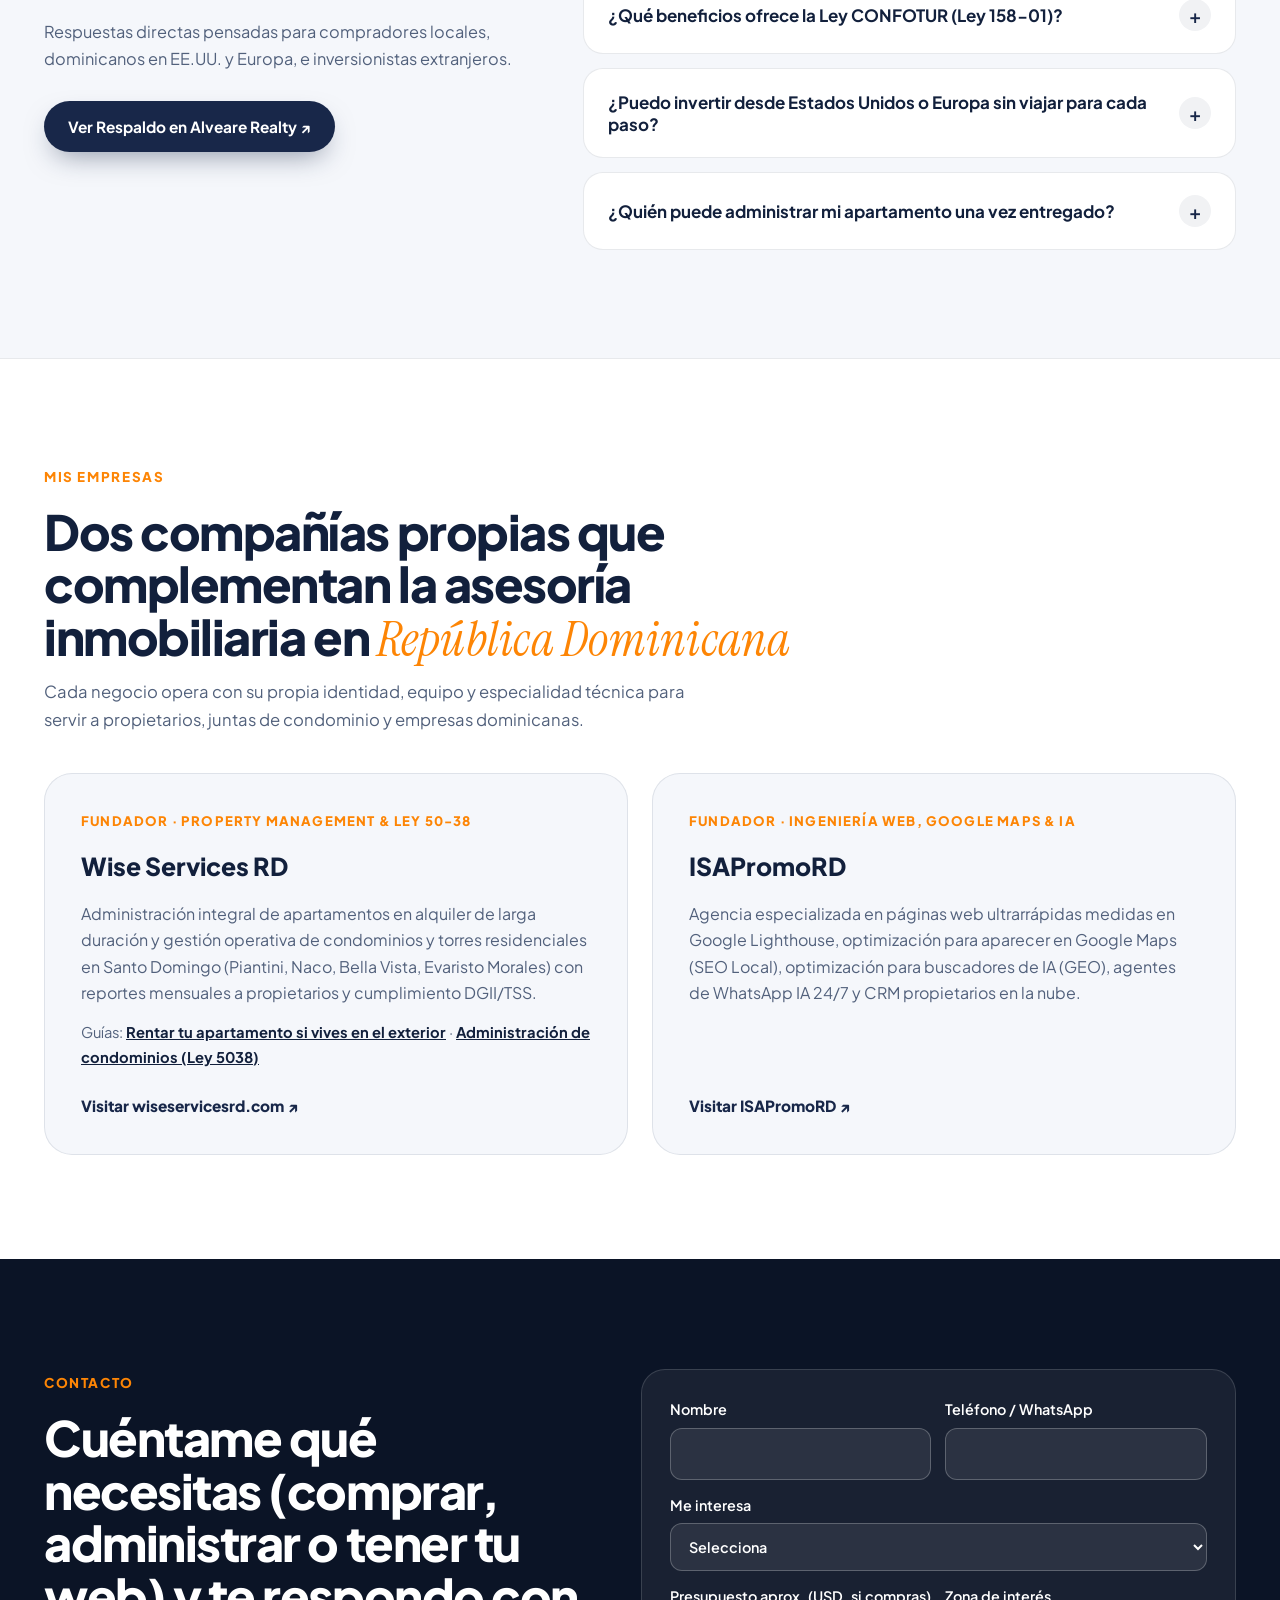
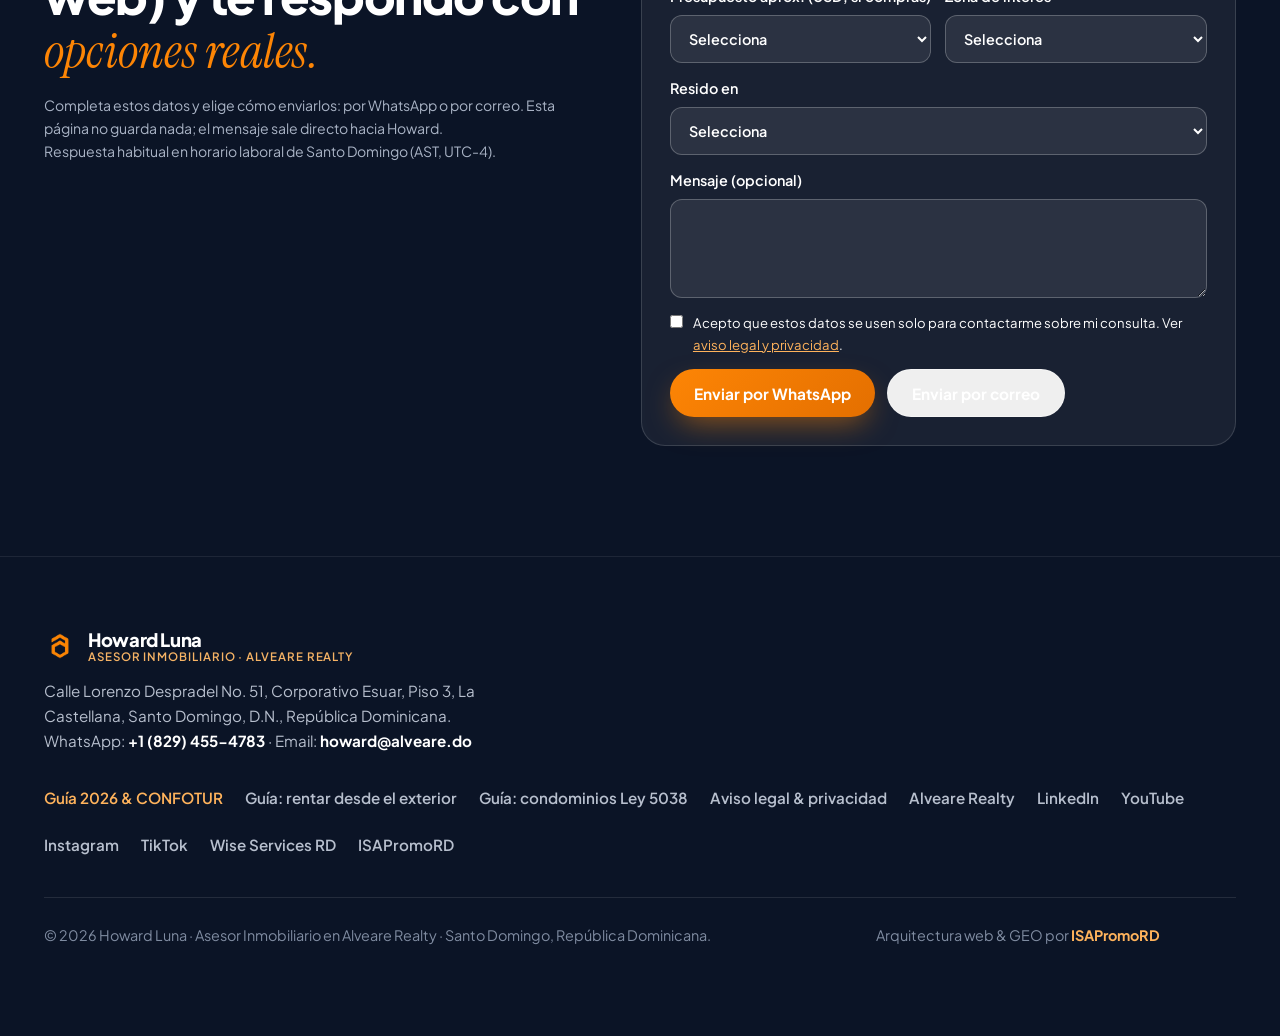
==== commit 65608e25: "Replace Elements Jarabacoa with investment opportunities card Unnamed project photos, ROI/plusvalía " ====
--- a/index.html
+++ b/index.html
@@ -132,7 +132,7 @@
           { "@type": "Place", "name": "Evaristo Morales" },
           { "@type": "Place", "name": "Punta Cana" },
           { "@type": "Place", "name": "Vista Cana" },
-          { "@type": "Place", "name": "Jarabacoa" }
+          { "@type": "Country", "name": "República Dominicana" }
         ]
       },
       {
@@ -749,7 +749,7 @@
     <div class="hm-inner">
       <nav class="hm-nav" aria-label="Navegación principal">
         <a href="#metodo"><small>01</small><span>Método</span><em>Cómo elegimos un proyecto</em></a>
-        <a href="#proyectos"><small>02</small><span>Proyectos</span><em>Santo Domingo, Punta Cana, Jarabacoa</em></a>
+        <a href="#proyectos"><small>02</small><span>Proyectos</span><em>Santo Domingo y Punta Cana</em></a>
         <a href="#simulador"><small>03</small><span>Simulador</span><em>Cuánto ahorras con CONFOTUR</em></a>
         <a href="#faq"><small>04</small><span>Preguntas</span><em>Lo que todos preguntan antes de comprar</em></a>
         <a href="guia-comprar-apartamento-santo-domingo-confotur/"><small>05</small><span>Guía 2026</span><em>Comprar apartamento en Santo Domingo</em></a>
@@ -824,7 +824,7 @@
           <span class="o-kick">Compra · Bienes raíces · Alveare Realty</span>
           <h3 id="oT0">Compra e invierte en apartamentos con respaldo legal.</h3>
           <p class="o-lead">Como asesor de Alveare Realty te acompaño de principio a fin: proyectos verificados, análisis de la Ley CONFOTUR, fideicomiso y cierre.</p>
-          <ul><li>Santo Domingo, Punta Cana y Jarabacoa</li><li>Revisión legal y fideicomiso</li><li>Simulador de ahorro CONFOTUR</li><li>Asesoría en español e inglés, también para la diáspora</li></ul>
+          <ul><li>Santo Domingo y Punta Cana</li><li>Revisión legal y fideicomiso</li><li>Simulador de ahorro CONFOTUR</li><li>Asesoría en español e inglés, también para la diáspora</li></ul>
           <div class="o-btns"><a class="o-btn primary" href="#proyectos" data-track="orbit_proyectos">Ver proyectos</a><a class="o-btn ghost" href="https://alveare.do/" target="_blank" rel="noopener noreferrer" data-track="orbit_alveare">Visitar Alveare ↗</a></div>
         </article>
         <article class="o-pc" hidden>
@@ -914,7 +914,7 @@
             <div class="sticky-frame" id="stickyFrame">
               <img class="is-active" data-step="0" width="1400" height="1400" decoding="async" src="assets/images/apex-esperilla.webp" alt="Fachada arquitectónica Torre APEX La Esperilla en Santo Domingo" />
               <img data-step="1" width="1400" height="1050" loading="lazy" decoding="async" src="assets/images/apex-interior.webp" alt="Interior moderno de apartamento de lujo en Santo Domingo" />
-              <img data-step="2" width="1600" height="899" loading="lazy" decoding="async" src="assets/images/elements-night.webp" alt="Proyecto Elements Jarabacoa iluminación nocturna y piscina" />
+              <img data-step="2" width="1080" height="607" loading="lazy" decoding="async" src="assets/images/torre-lista-piscina.webp" alt="Piscina y área social de una torre residencial terminada" />
               <img data-step="3" width="1400" height="1050" loading="lazy" decoding="async" src="assets/images/apex-rooftop.webp" alt="Área social y terraza panorámica en torre del Polígono Central" />
               <div class="sticky-frame-overlay">
                 <div>
@@ -991,13 +991,13 @@
           </article>
 
           <article class="project-card span-6 reveal-up" data-category="inversion">
-            <img src="assets/images/elements-night.webp" width="1600" height="899" alt="Elements Jarabacoa proyecto residencial de montaña y retiro" loading="lazy" decoding="async" />
+            <img src="assets/images/torre-lista-atardecer.webp" width="1097" height="960" alt="Torre residencial terminada con piscina y terraza social al atardecer" loading="lazy" decoding="async" />
             <div class="project-scrim"></div>
             <div class="project-content">
-              <span class="project-tag">Montaña &amp; Bienestar · Jarabacoa</span>
-              <h3>Elements Jarabacoa</h3>
-              <p>Arquitectura integrada a la naturaleza con piscina climatizada, firepit lounge y alta demanda de escapadas de fin de semana todo el año.</p>
-              <a class="project-cta" href="https://wa.me/18294554783?text=Hola%20Howard%2C%20quiero%20informaci%C3%B3n%20de%20Elements%20Jarabacoa." target="_blank" rel="noopener noreferrer" data-track="whatsapp">Recibir Lista de Precios ↗</a>
+              <span class="project-tag">ROI · Plusvalía · Todo el país</span>
+              <h3>Oportunidades de inversión con plusvalía</h3>
+              <p>Compra en preventa a precio de lanzamiento y gana con la plusvalía, o renta desde la entrega. Antes de separar te muestro renta estimada, ROI y plan de pago de cada opción.</p>
+              <a class="project-cta" href="https://wa.me/18294554783?text=Hola%20Howard%2C%20quiero%20ver%20oportunidades%20de%20inversi%C3%B3n%20con%20buen%20ROI." target="_blank" rel="noopener noreferrer" data-track="whatsapp">Ver oportunidades ↗</a>
             </div>
           </article>
 
@@ -1200,7 +1200,7 @@
               <select id="leadBudget"><option value="">Selecciona</option><option>Hasta US$ 150,000</option><option>US$ 150,000 - 300,000</option><option>US$ 300,000 - 600,000</option><option>Más de US$ 600,000</option></select>
             </label>
             <label>Zona de interés
-              <select id="leadZone"><option value="">Selecciona</option><option>Santo Domingo (Polígono Central)</option><option>Punta Cana / Vista Cana</option><option>Jarabacoa</option><option>Aún no lo sé</option></select>
+              <select id="leadZone"><option value="">Selecciona</option><option>Santo Domingo (Polígono Central)</option><option>Punta Cana / Vista Cana</option><option>Otra zona del país</option><option>Aún no lo sé</option></select>
             </label>
           </div>
           <label>Resido en
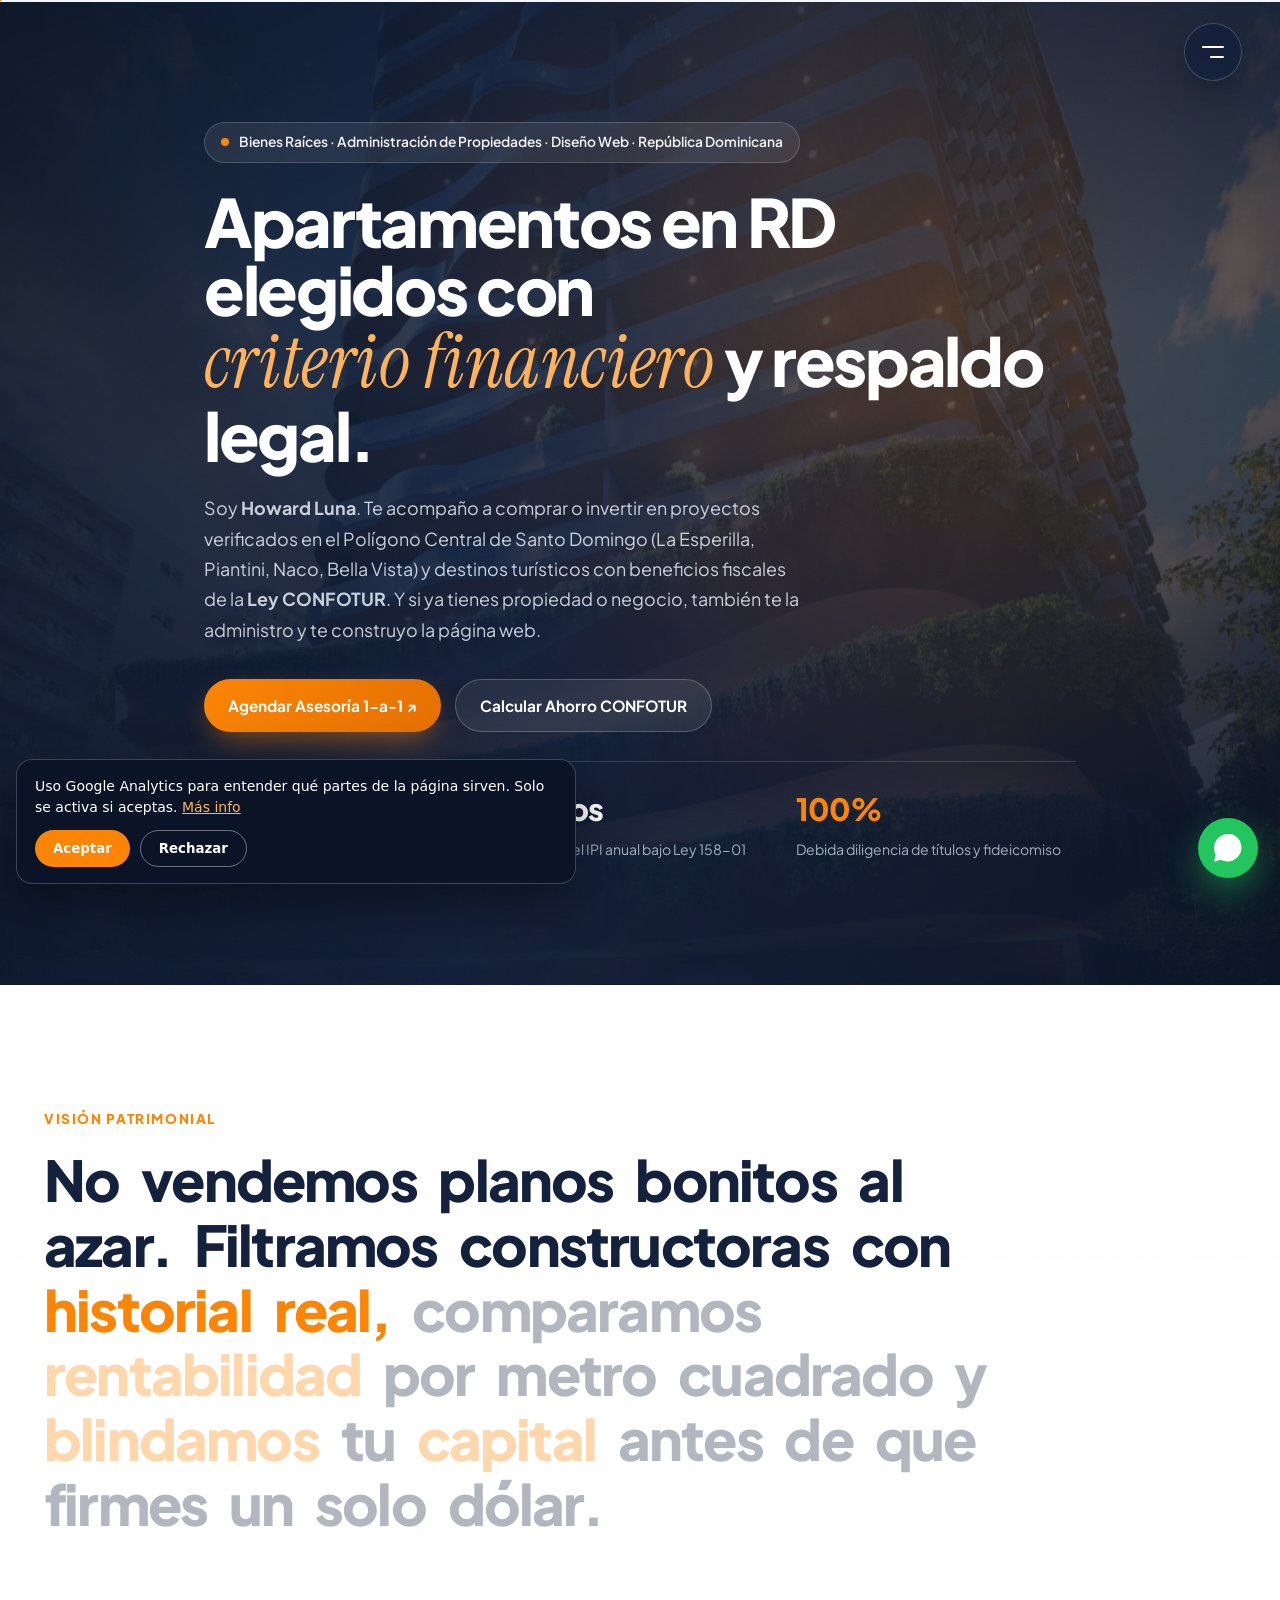
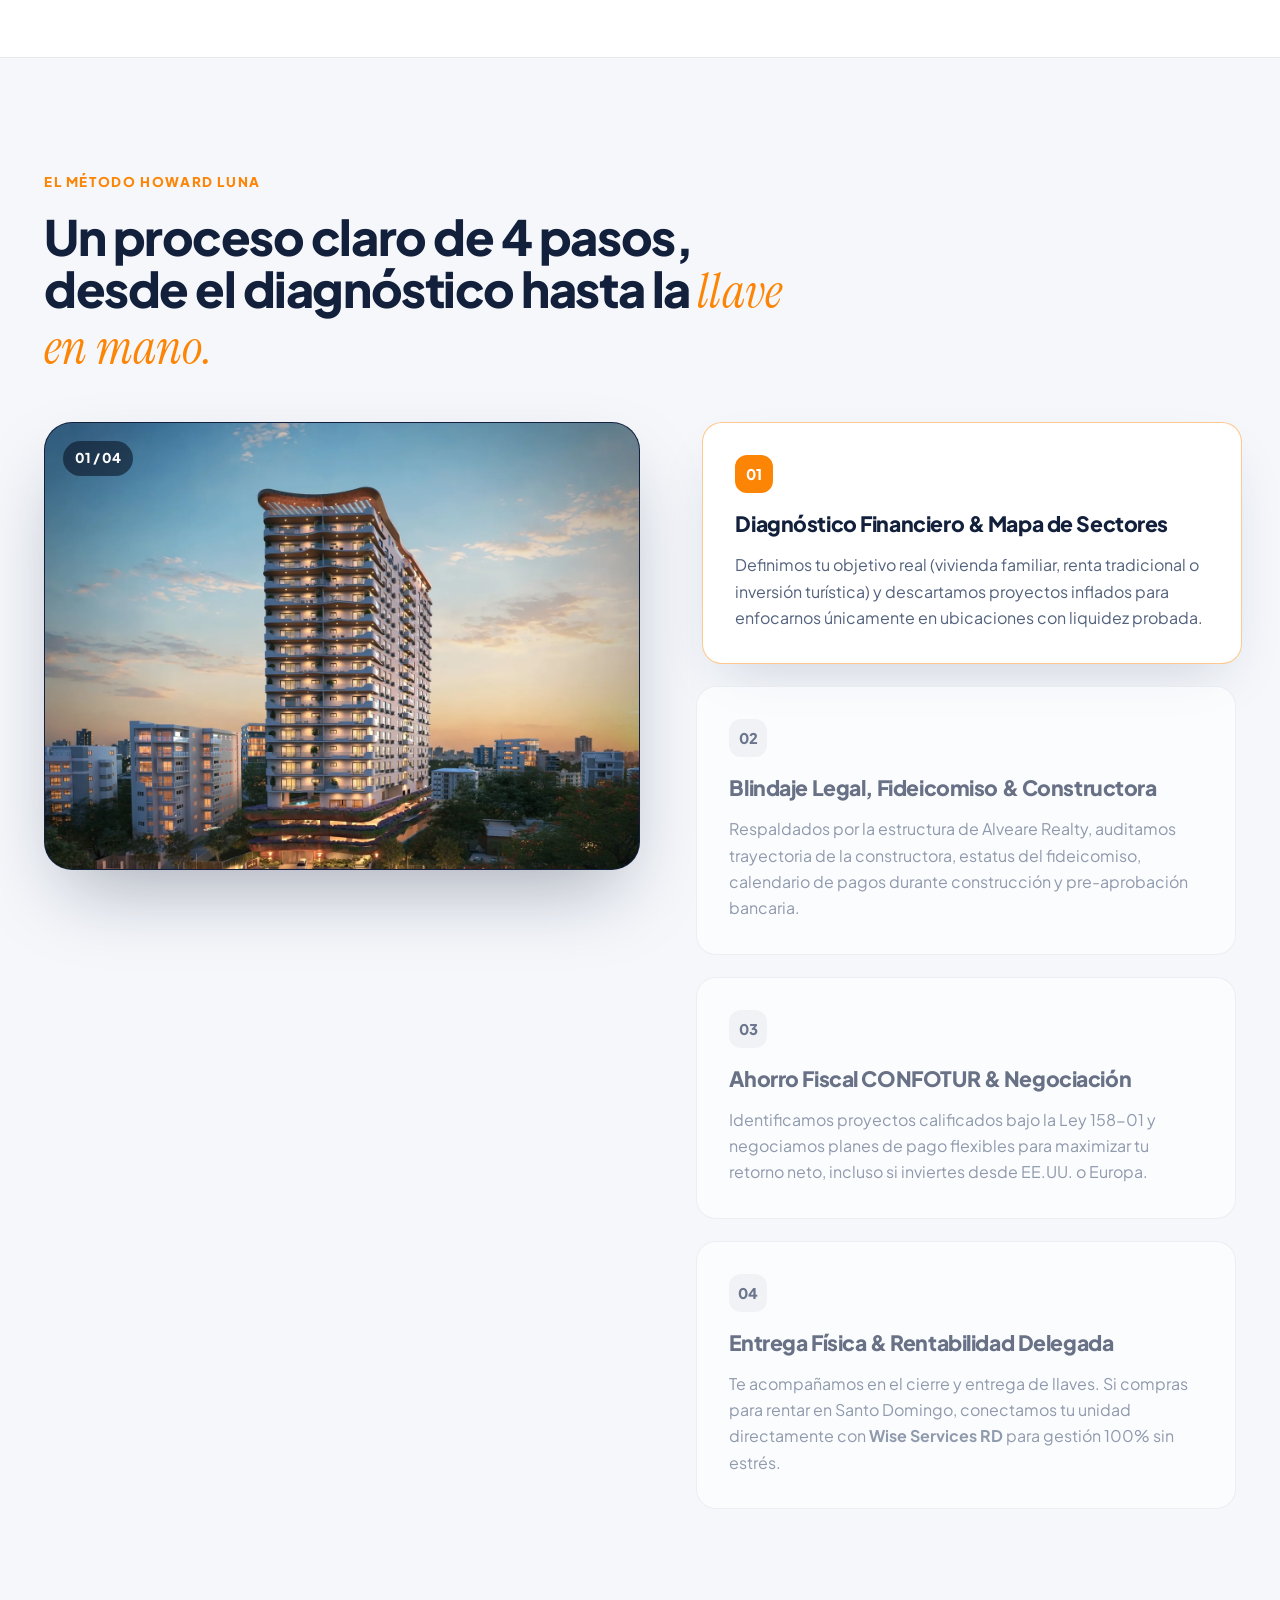
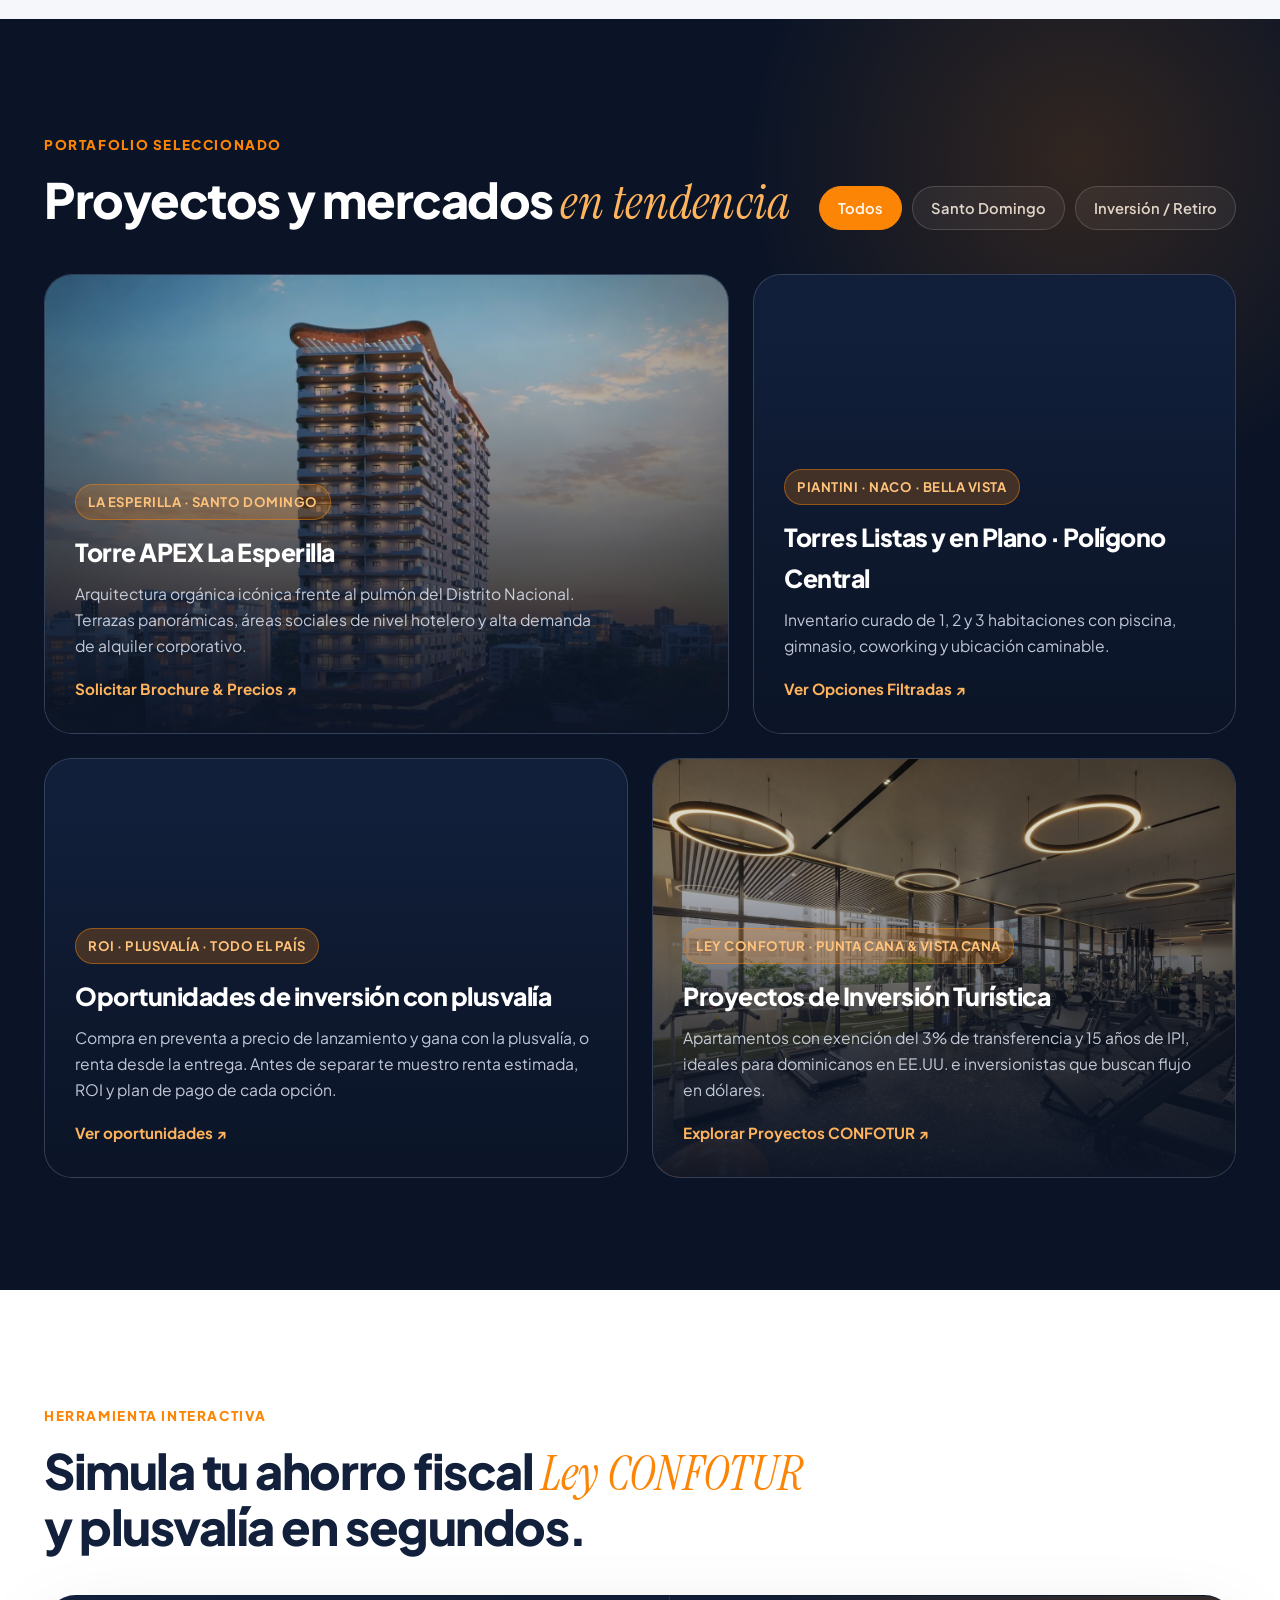
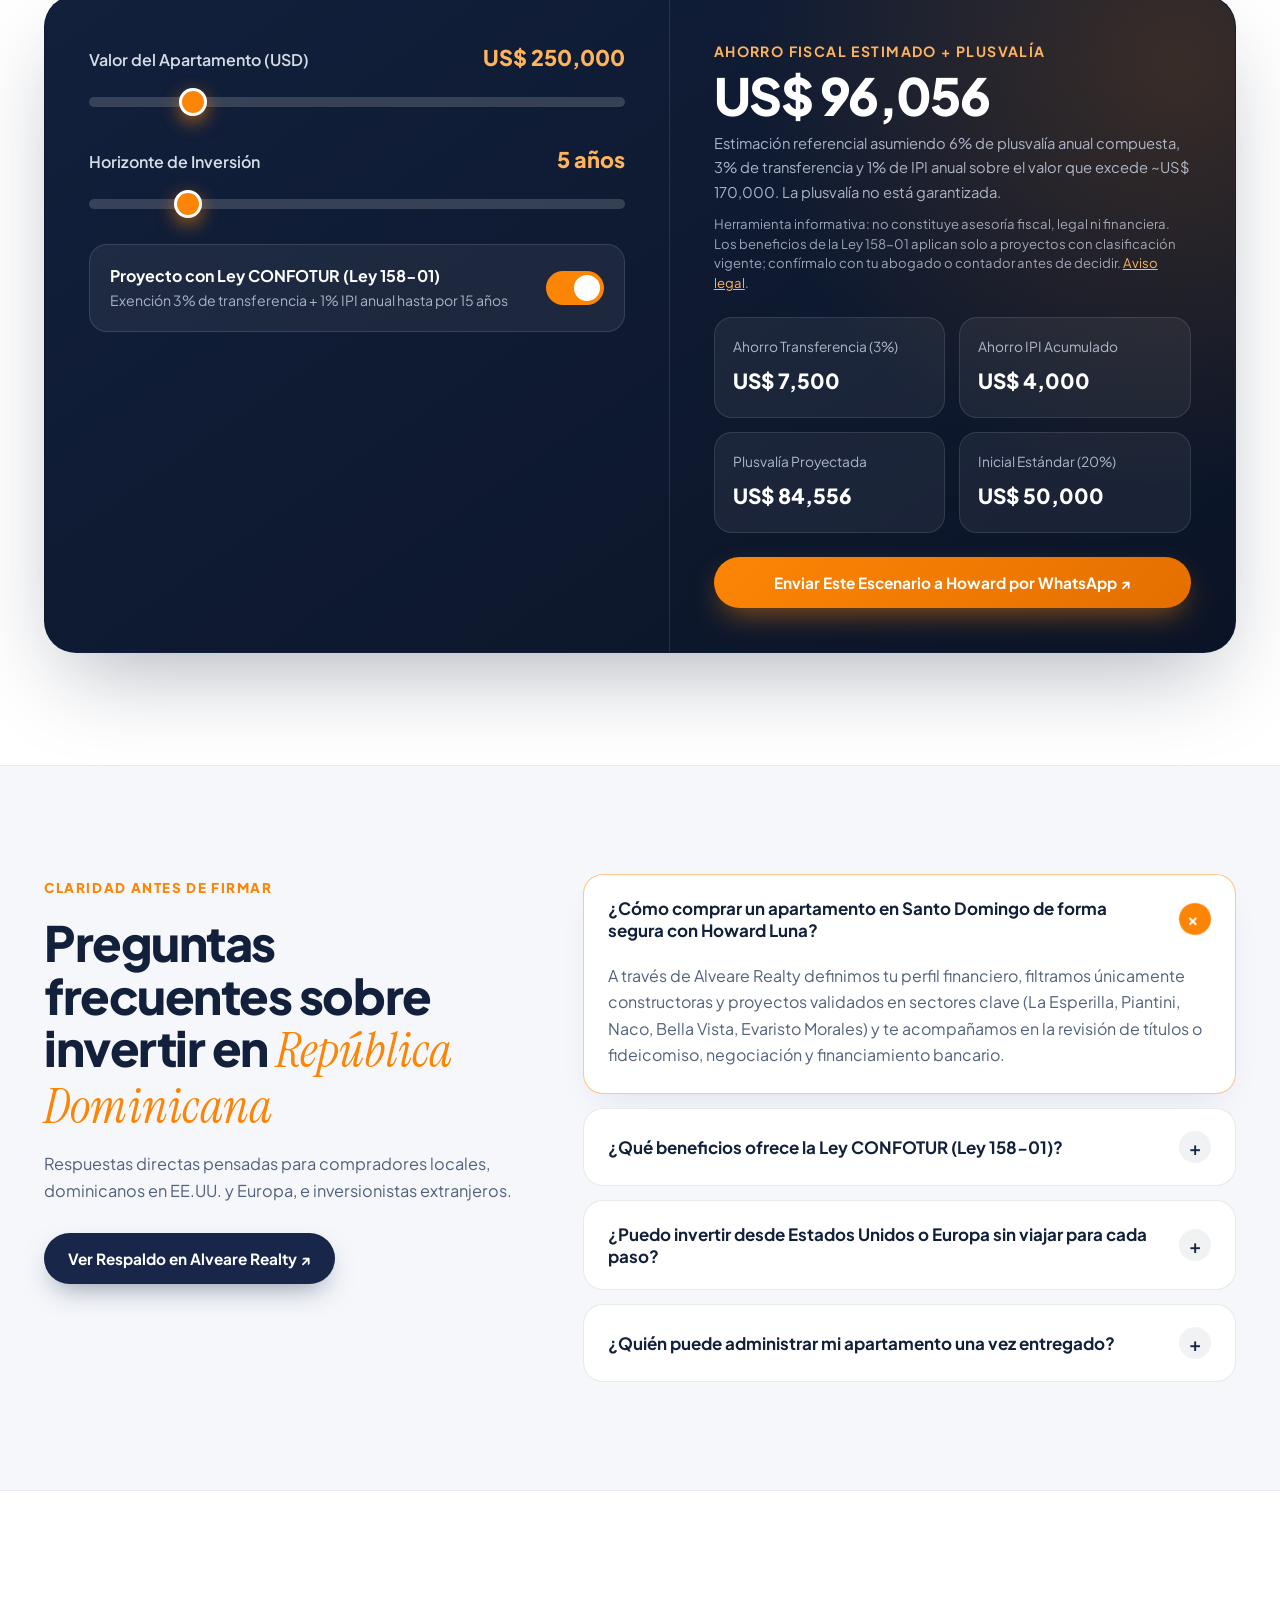
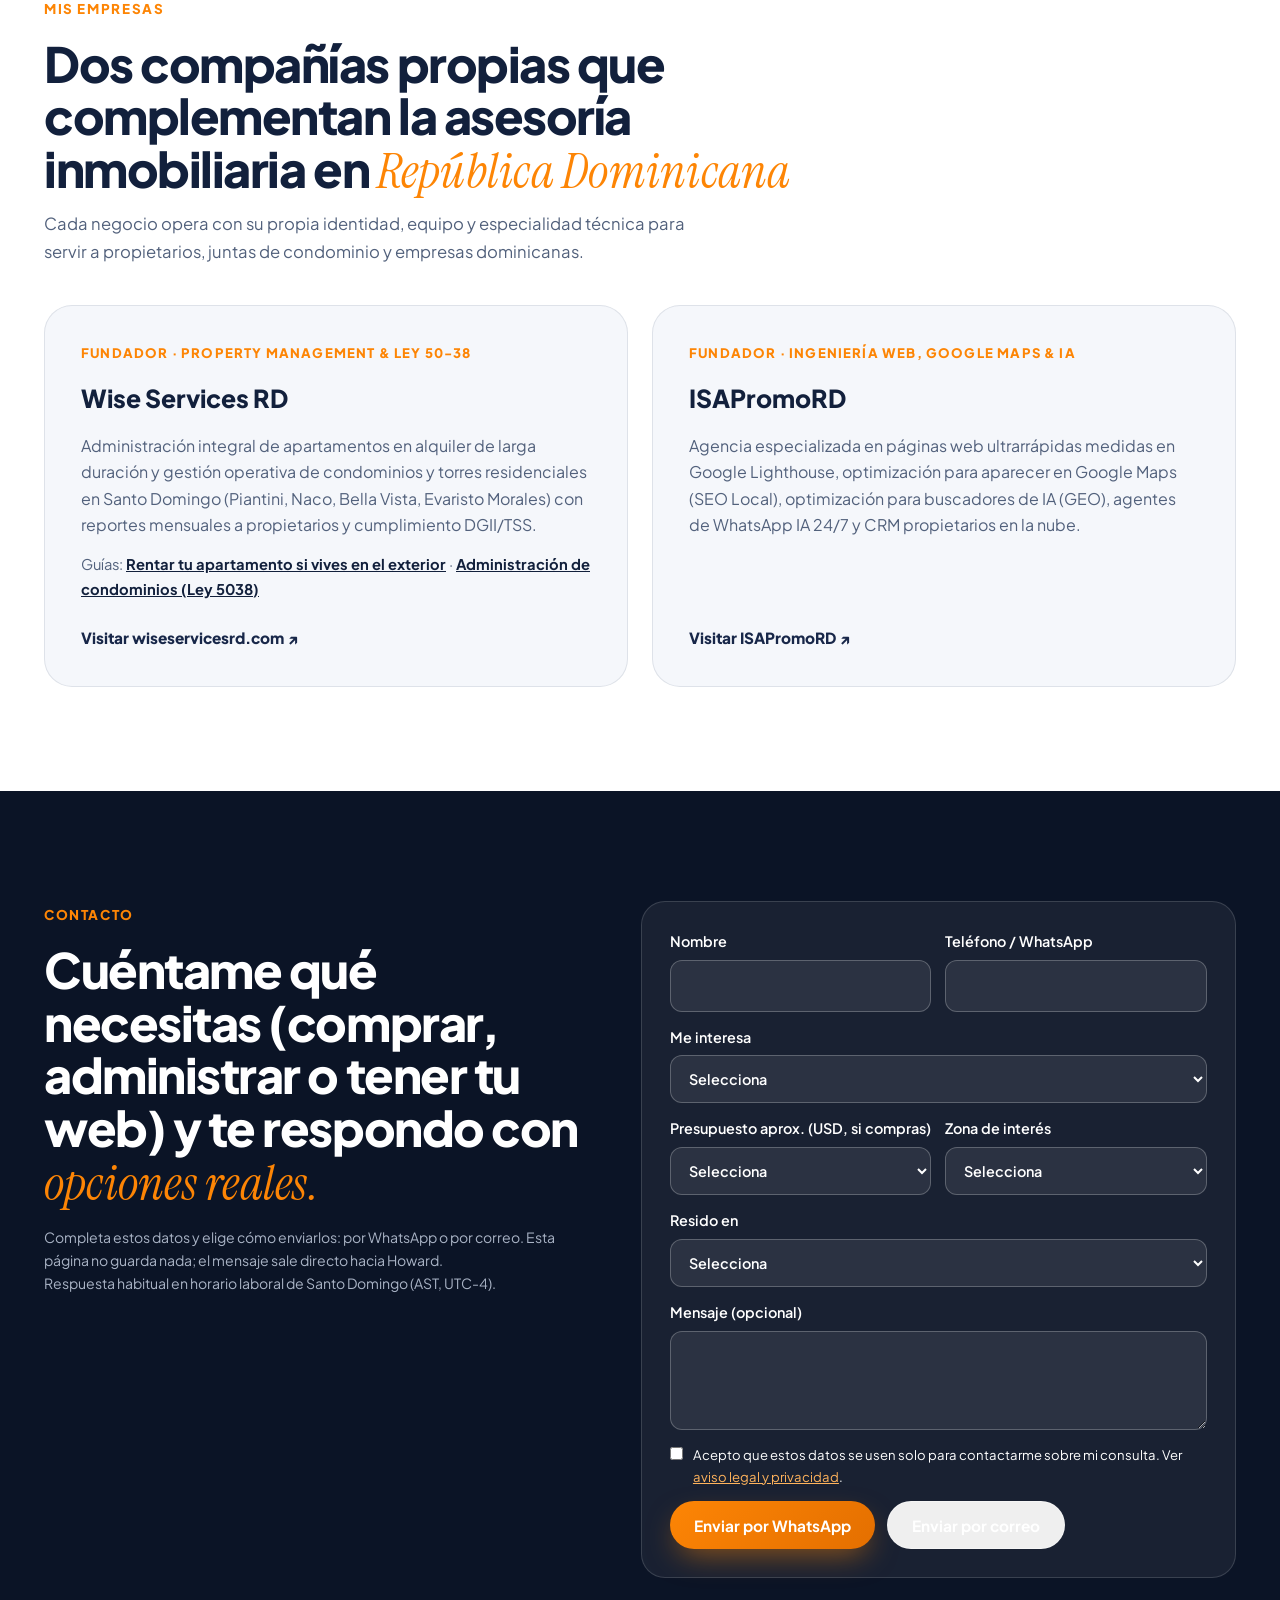
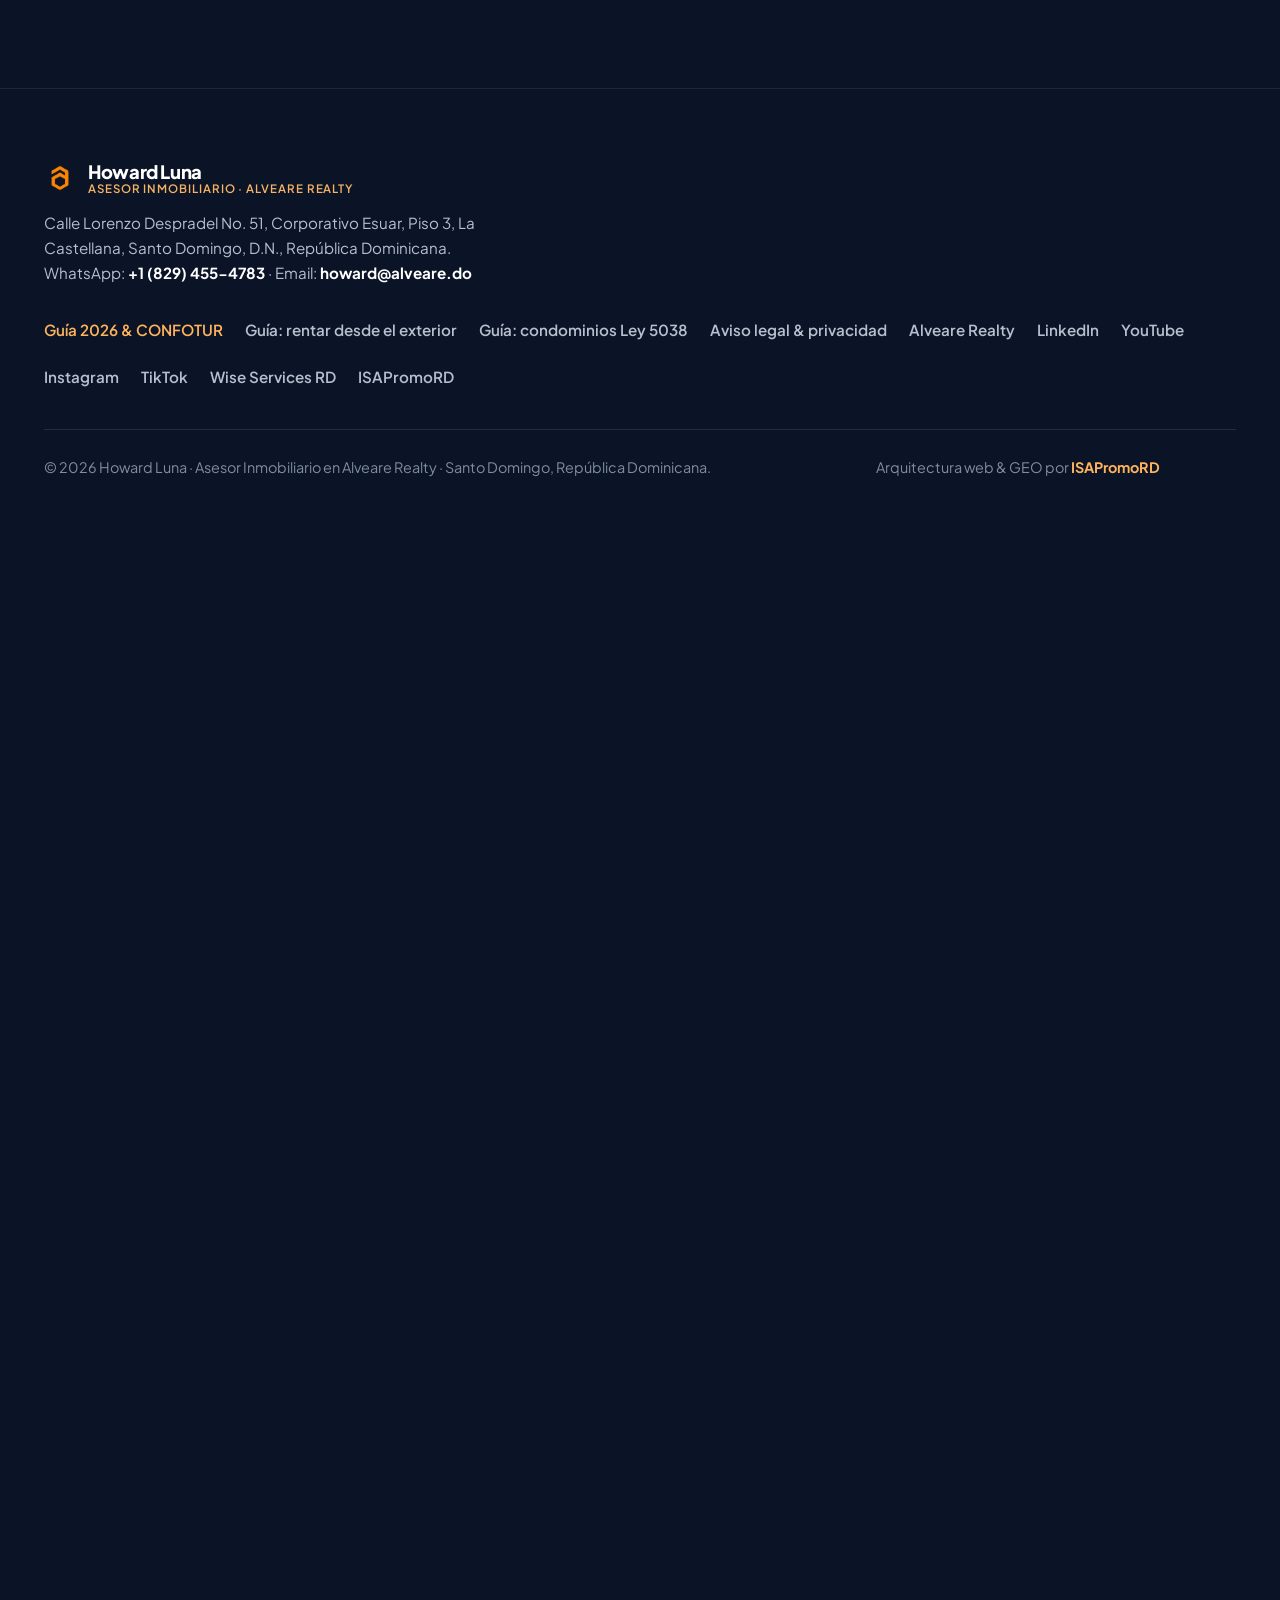
==== commit 3b69c04f: "Pin Método image while steps scroll, drop caption overlay Co-Authored-By: Claude Opus 5.5 <noreply@a" ====
--- a/index.html
+++ b/index.html
@@ -207,14 +207,14 @@
     }
 
     *, *::before, *::after { box-sizing: border-box; margin: 0; padding: 0; }
-    html { font-size: 16px; background: var(--navy-950); color: var(--ink); overflow-x: hidden; }
+    html { font-size: 16px; background: var(--navy-950); color: var(--ink); overflow-x: hidden; overflow-x: clip; }
     body {
       font-family: 'Plus Jakarta Sans', -apple-system, BlinkMacSystemFont, sans-serif;
       background: var(--canvas);
       color: var(--ink);
       line-height: 1.65;
       -webkit-font-smoothing: antialiased;
-      overflow-x: hidden;
+      overflow-x: hidden; overflow-x: clip;
     }
     a { color: inherit; text-decoration: none; }
     img { display: block; max-width: 100%; height: auto; }
@@ -437,7 +437,7 @@
     }
     .sticky-visual-col { position: relative; }
     .sticky-frame {
-      position: sticky; top: 112px; width: 100%; aspect-ratio: 4 / 3; border-radius: var(--radius-xl);
+      position: sticky; top: max(96px, calc(50vh - 260px)); width: 100%; aspect-ratio: 4 / 3; border-radius: var(--radius-xl);
       overflow: hidden; background: var(--navy-900);
       box-shadow: 0 35px 80px -22px rgba(15, 27, 51, 0.35);
       border: 1px solid rgba(24, 39, 73, 0.12);
@@ -458,8 +458,9 @@
     .sticky-frame-overlay strong { font-size: 1rem; display: block; }
     .sticky-frame-overlay span { font-size: 0.88rem; color: rgba(226, 234, 248, 0.8); }
     .sticky-step-num {
-      font-size: 0.85rem; font-weight: 800; color: var(--amber);
-      padding: 6px 12px; border-radius: 999px; background: rgba(253, 133, 5, 0.16);
+      position: absolute; top: 18px; left: 18px; z-index: 3;
+      font-size: 0.85rem; font-weight: 800; color: #fff;
+      padding: 6px 12px; border-radius: 999px; background: rgba(11, 20, 38, 0.6); backdrop-filter: blur(10px);
       white-space: nowrap;
     }
 
@@ -916,13 +917,7 @@
               <img data-step="1" width="1400" height="1050" loading="lazy" decoding="async" src="assets/images/apex-interior.webp" alt="Interior moderno de apartamento de lujo en Santo Domingo" />
               <img data-step="2" width="1080" height="607" loading="lazy" decoding="async" src="assets/images/torre-lista-piscina.webp" alt="Piscina y área social de una torre residencial terminada" />
               <img data-step="3" width="1400" height="1050" loading="lazy" decoding="async" src="assets/images/apex-rooftop.webp" alt="Área social y terraza panorámica en torre del Polígono Central" />
-              <div class="sticky-frame-overlay">
-                <div>
-                  <strong id="stickyCaptionTitle" aria-live="polite">01 · Selección Estratégica por Plusvalía</strong>
-                  <span id="stickyCaptionSub">Polígono Central SD (La Esperilla, Piantini, Naco) y Punta Cana.</span>
-                </div>
-                <span class="sticky-step-num" id="stickyStepBadge">01 / 04</span>
-              </div>
+              <span class="sticky-step-num" id="stickyStepBadge" aria-hidden="true">01 / 04</span>
             </div>
           </div>
 
@@ -1425,9 +1420,7 @@
             storyCards.forEach((c, i) => c.classList.toggle('is-active', i === idx));
             stickyImgs.forEach((im, i) => im.classList.toggle('is-active', i === idx));
             const activeCard = storyCards[idx];
-            if (activeCard && capTitle && capSub && stepBadge) {
-              capTitle.textContent = activeCard.dataset.title;
-              capSub.textContent = activeCard.dataset.sub;
+            if (stepBadge) {
               stepBadge.textContent = `0${idx + 1} / 04`;
             }
           };
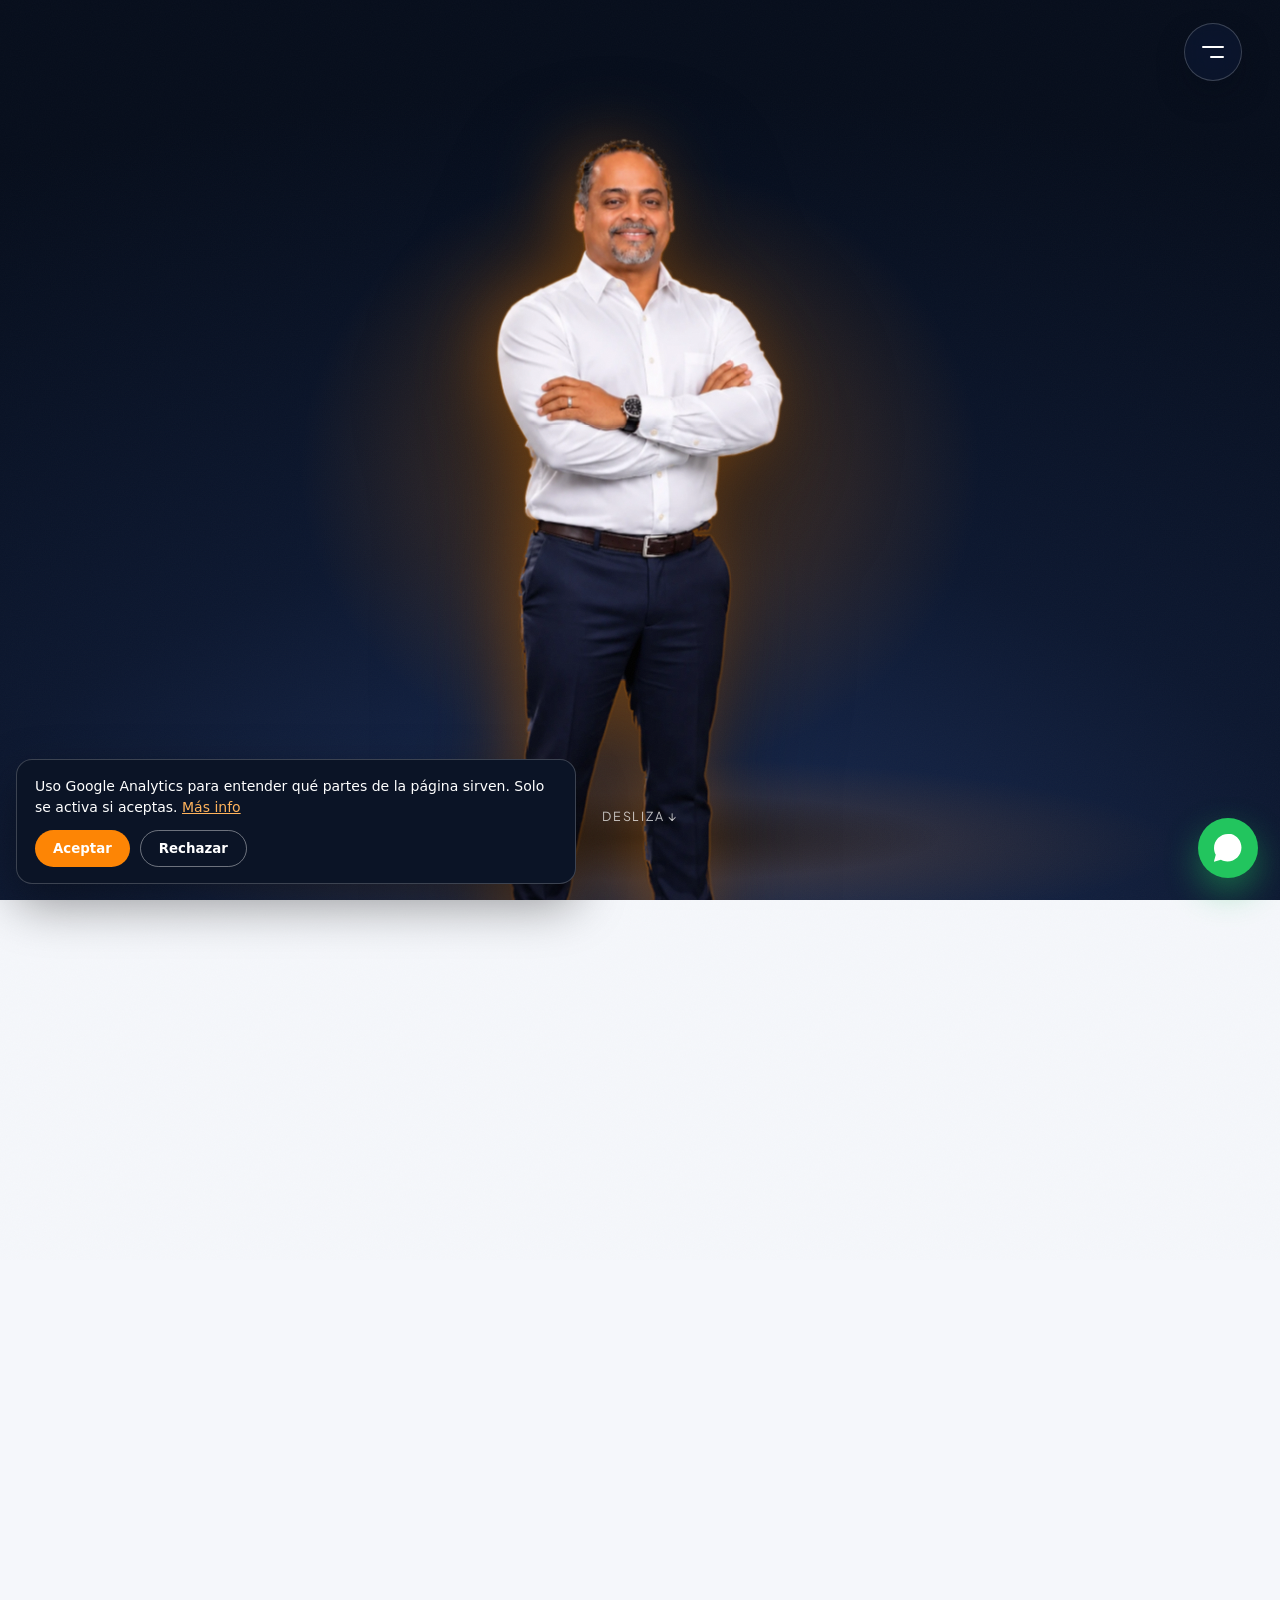
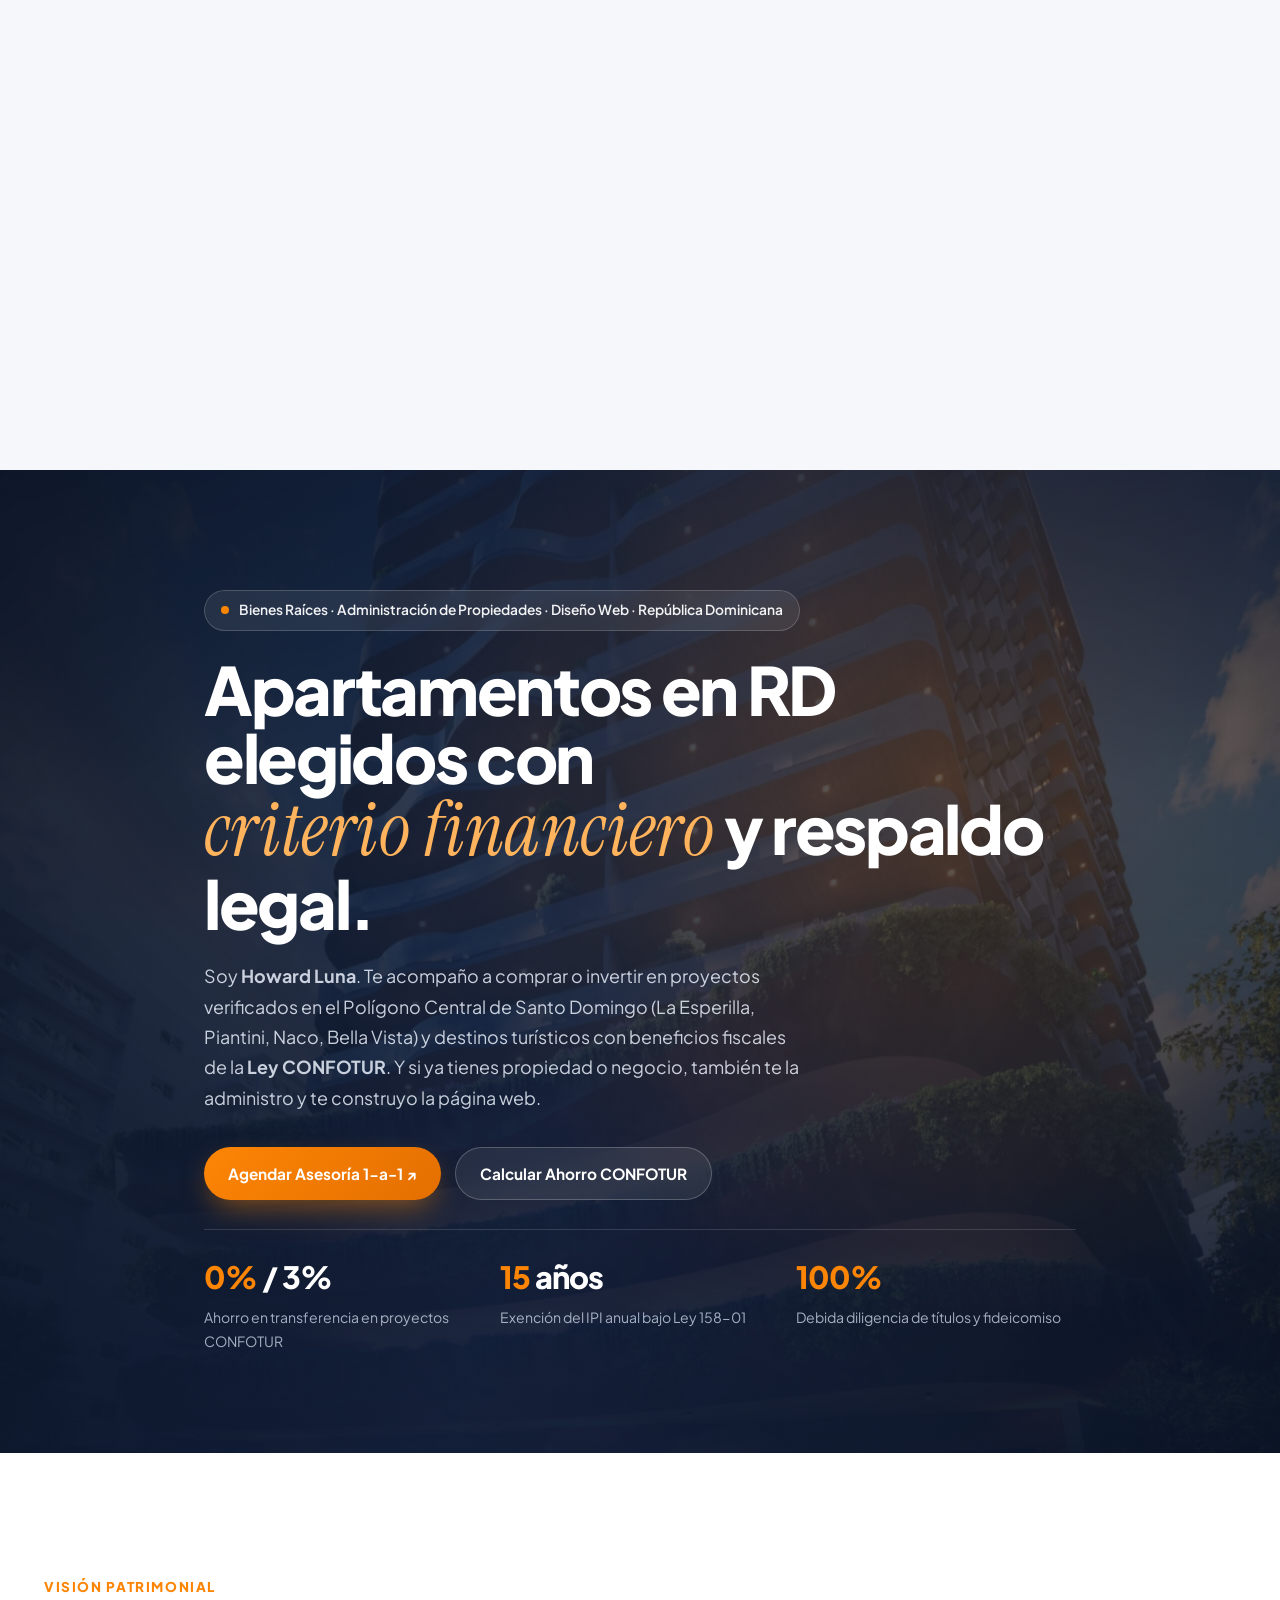
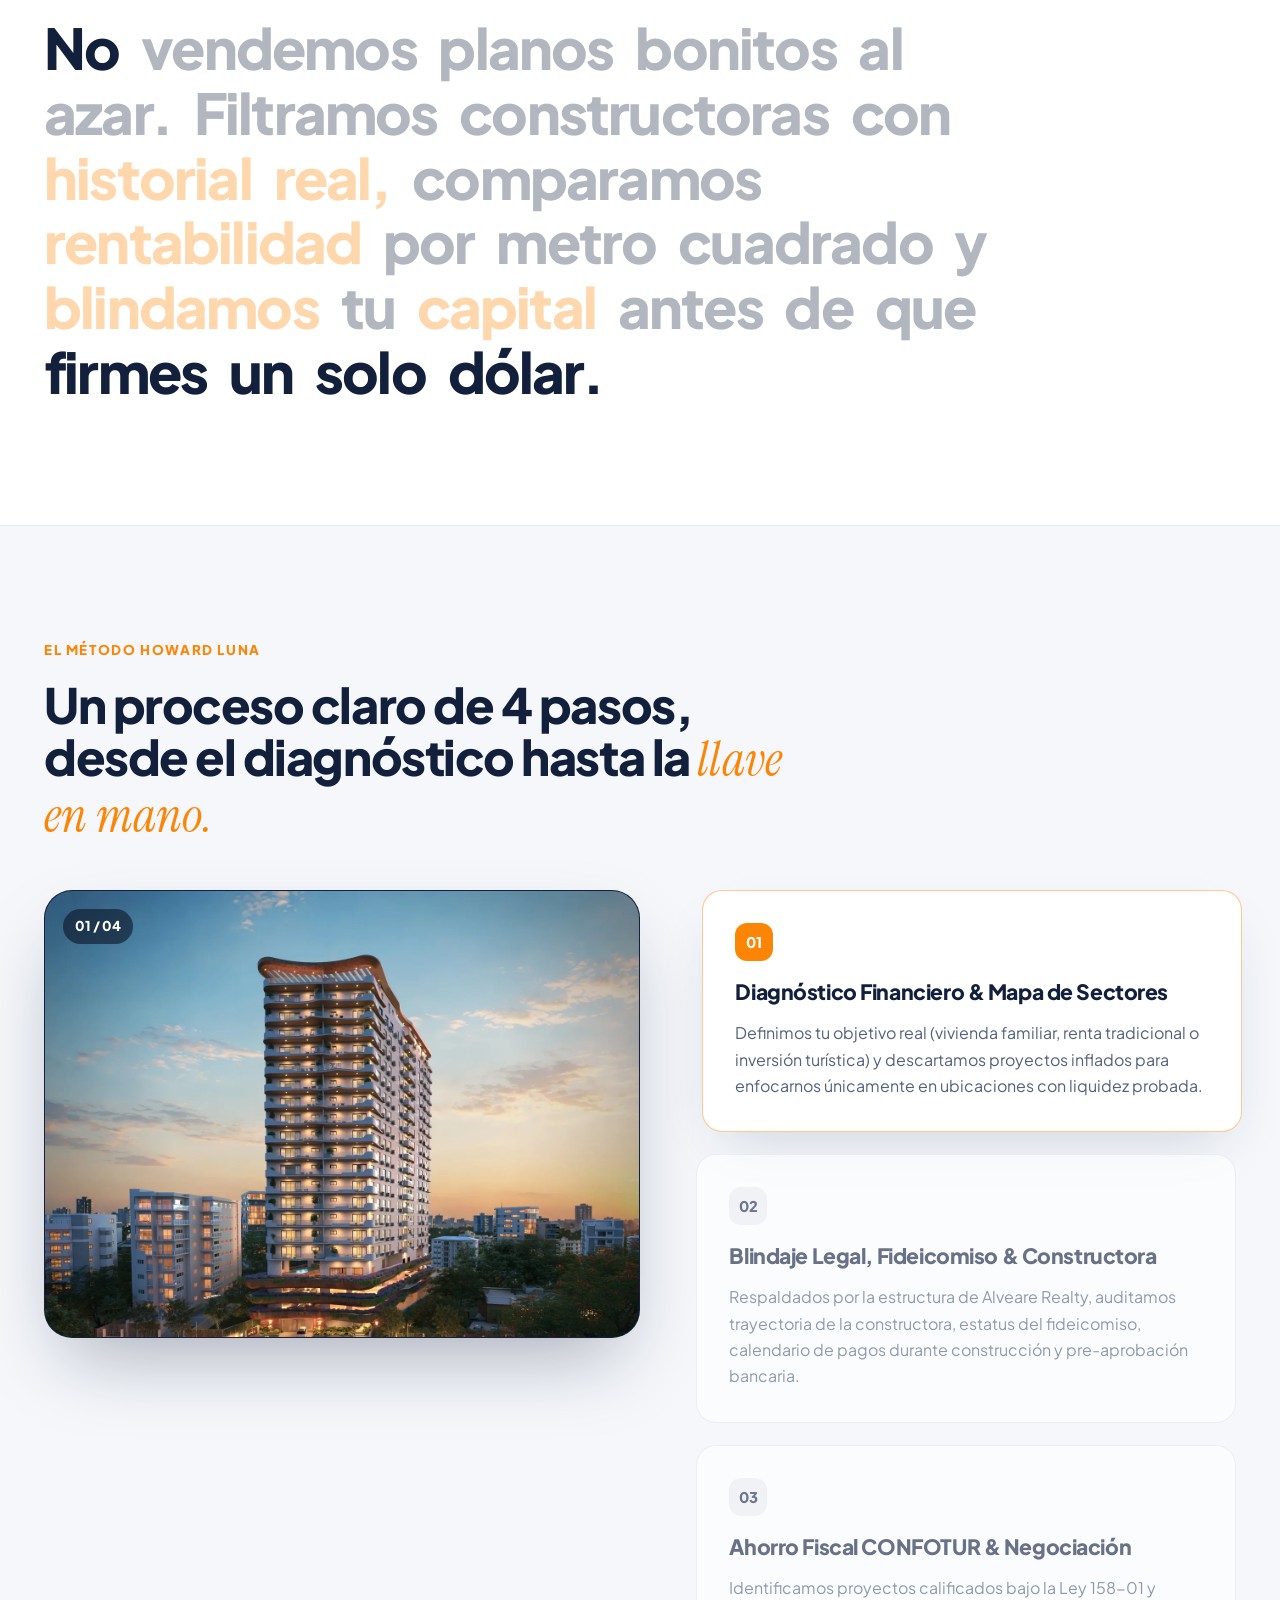
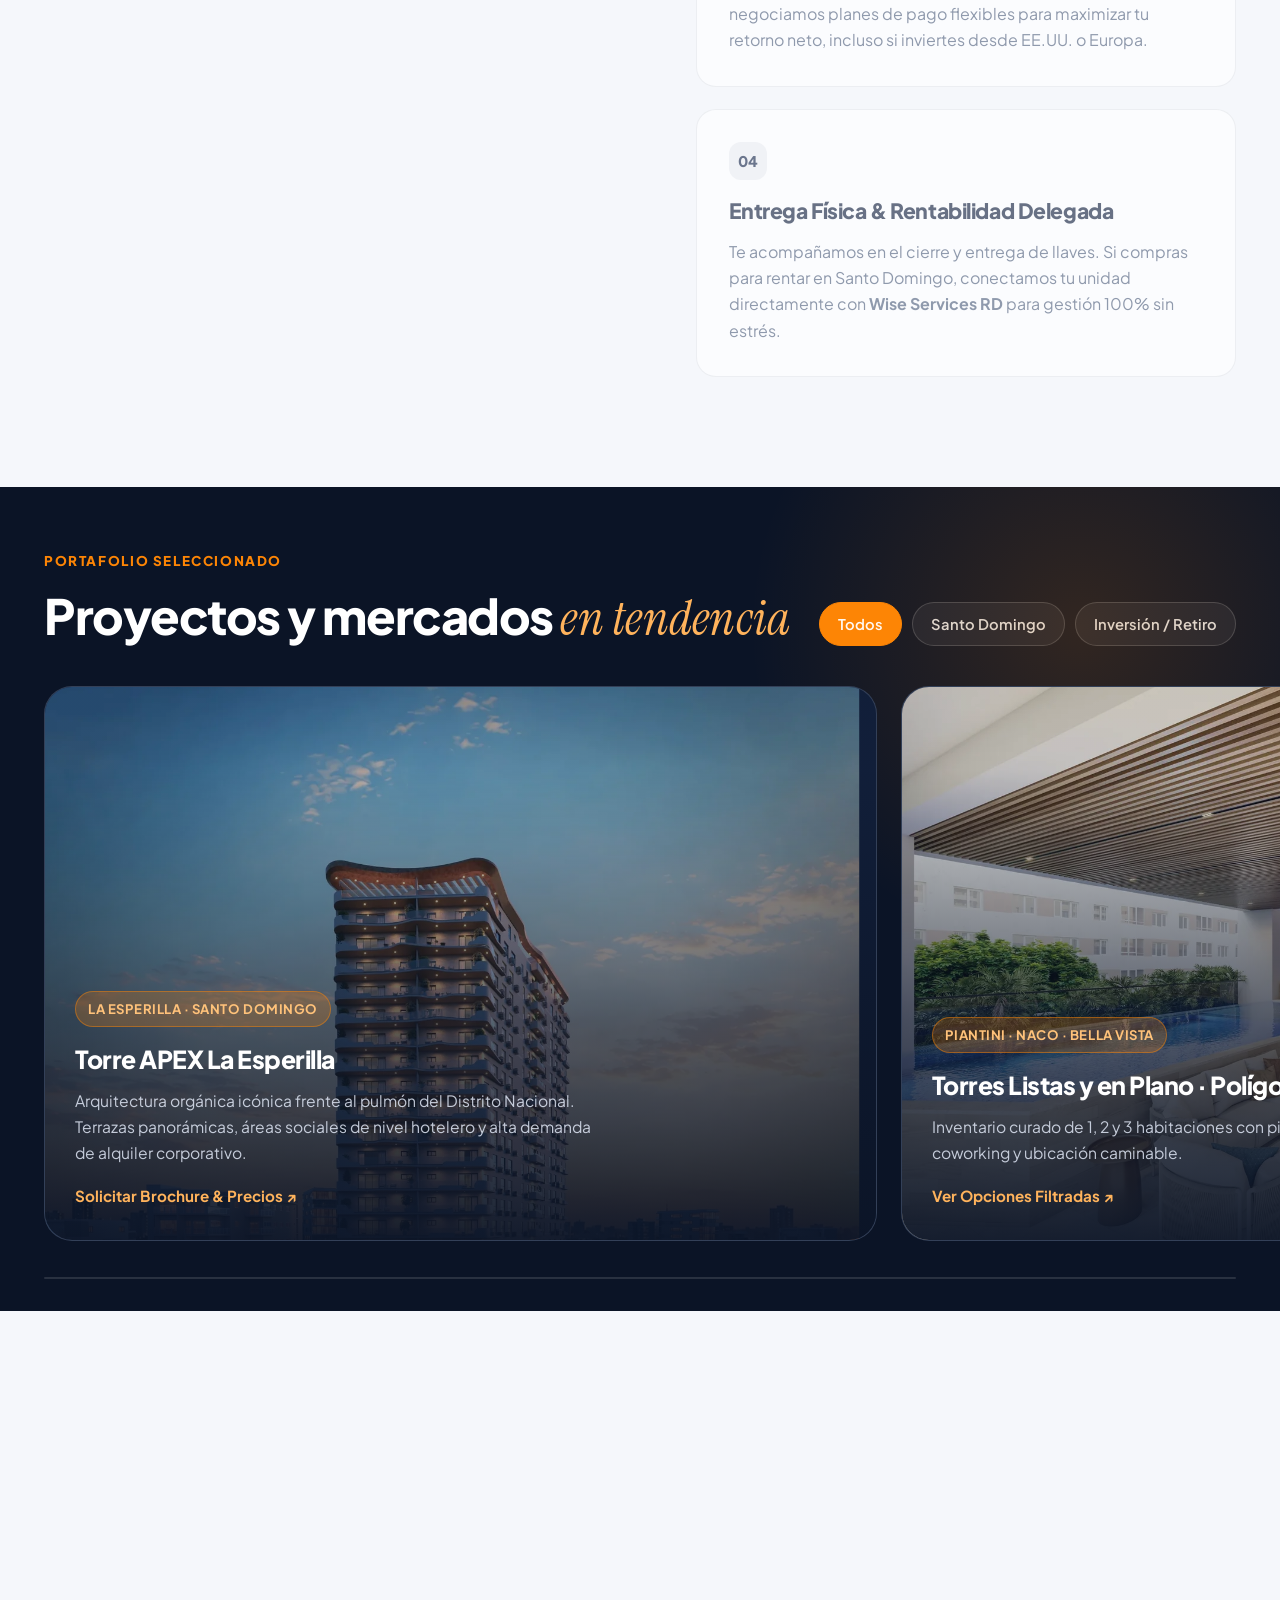
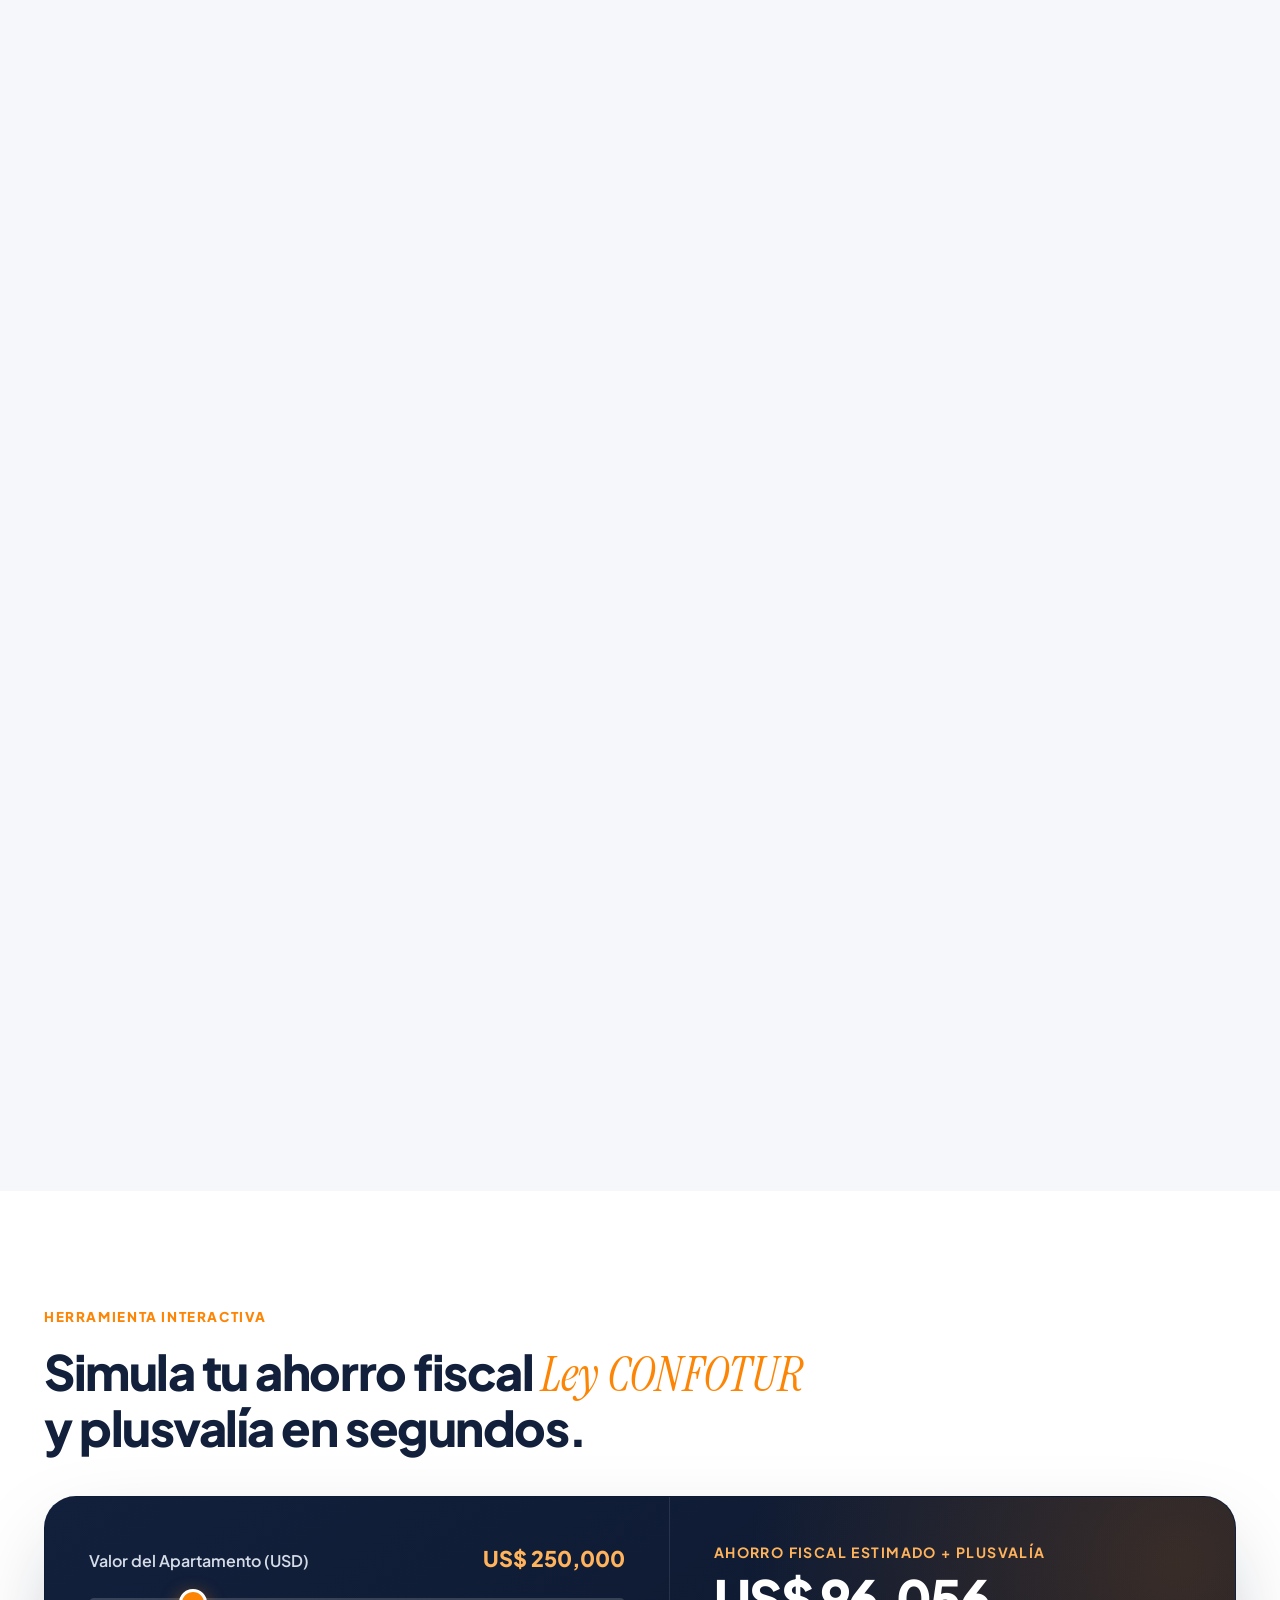
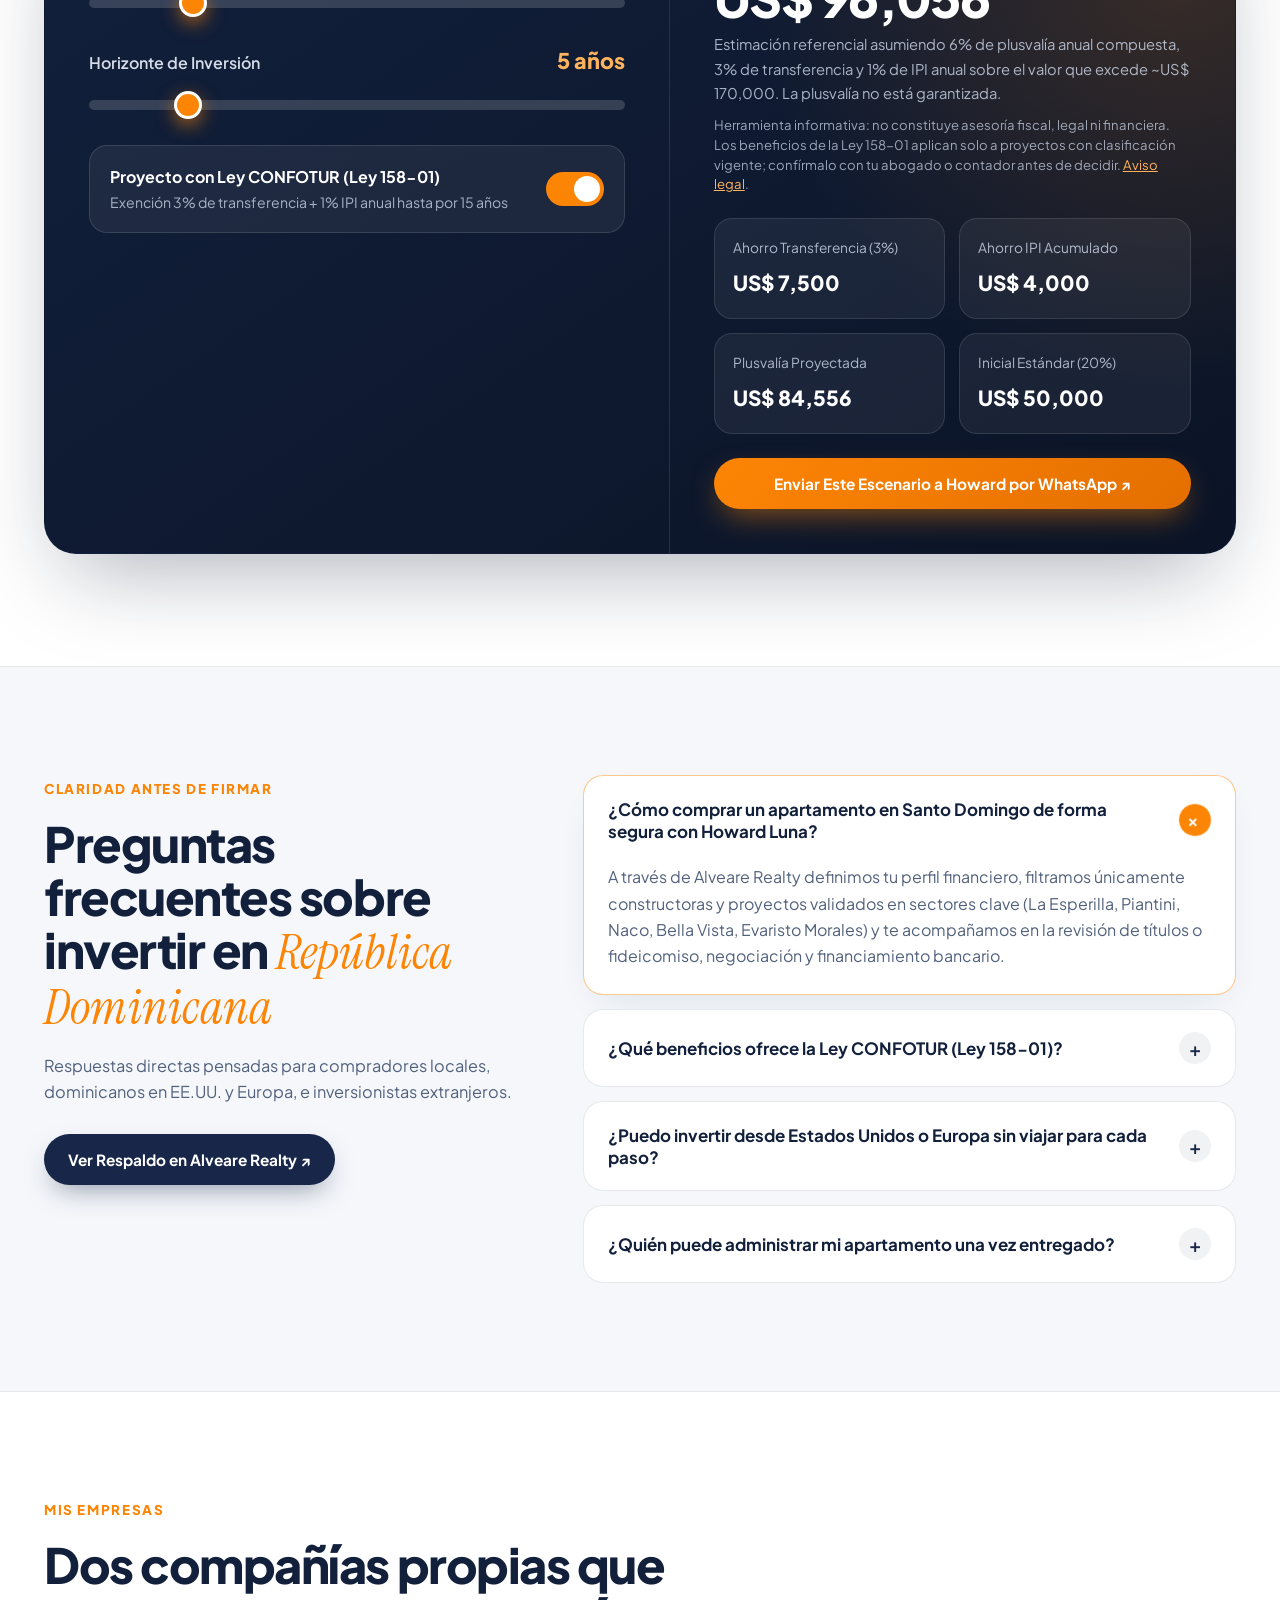
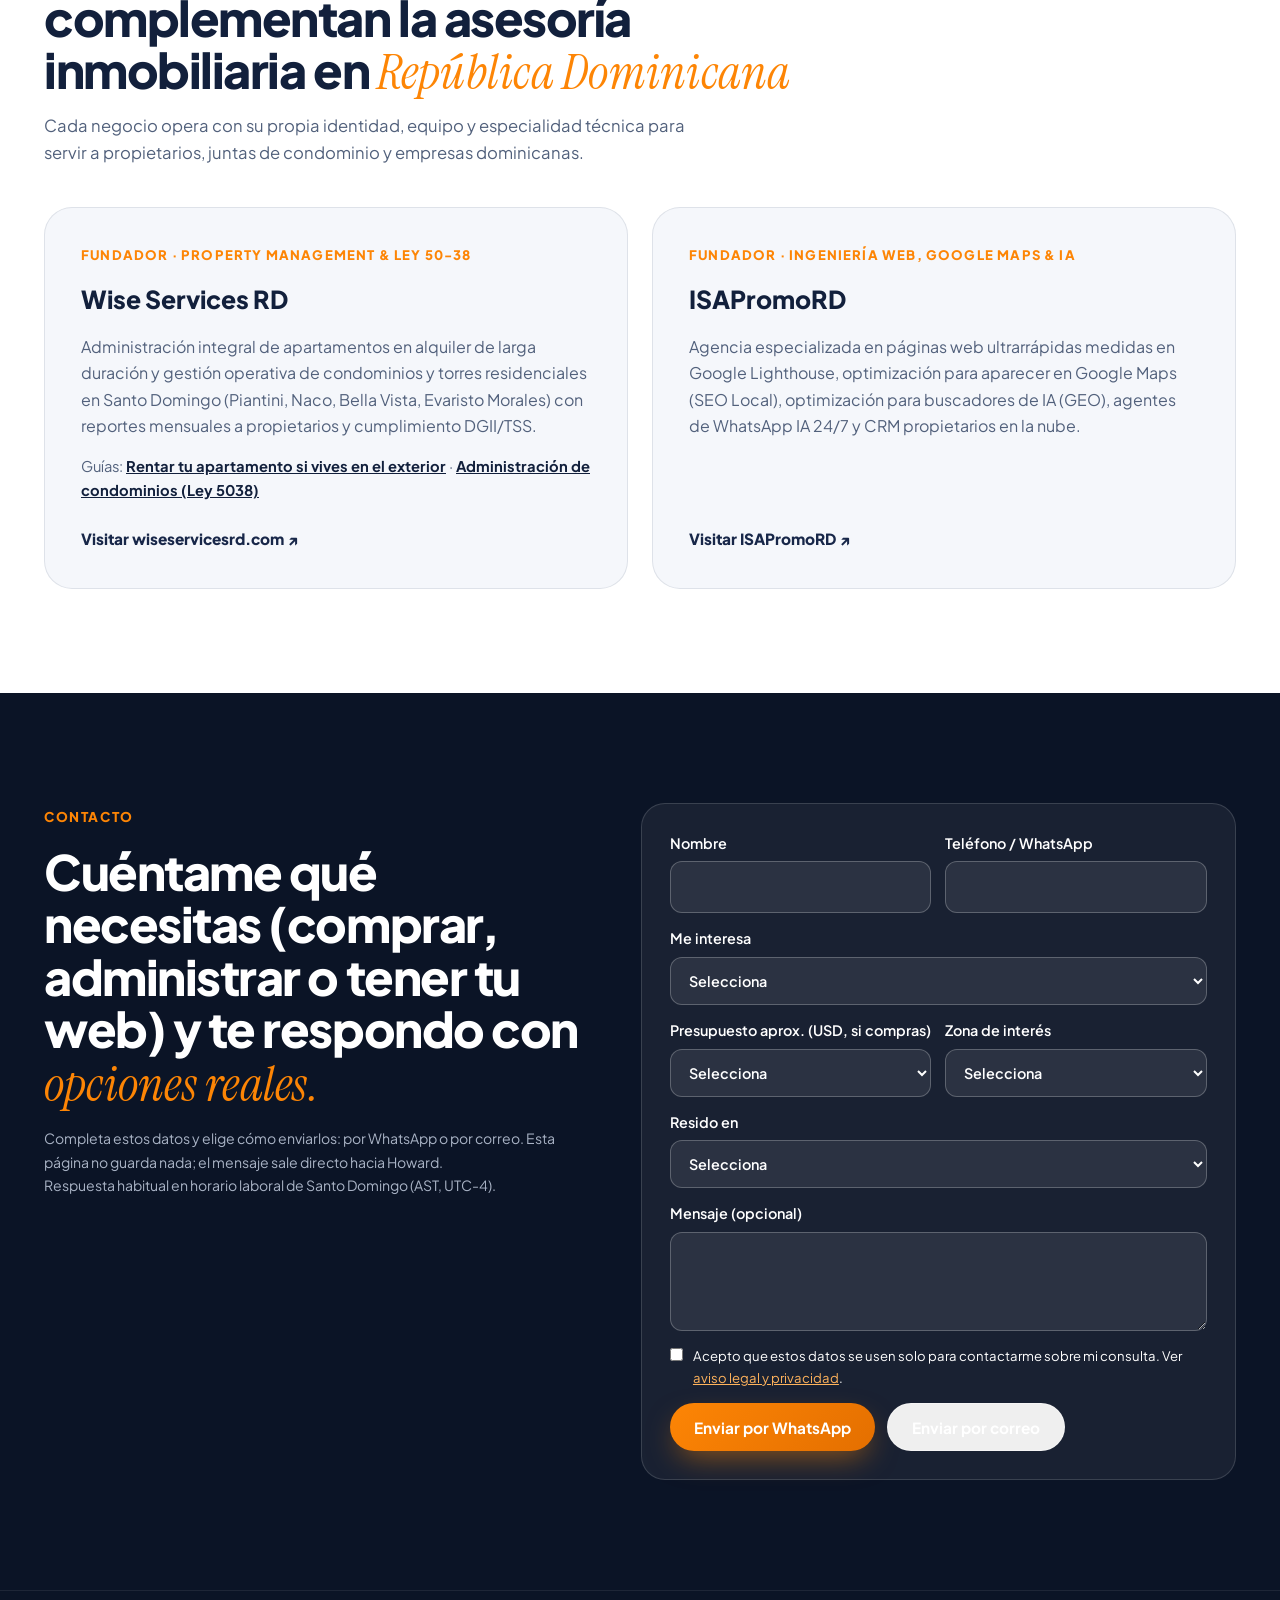
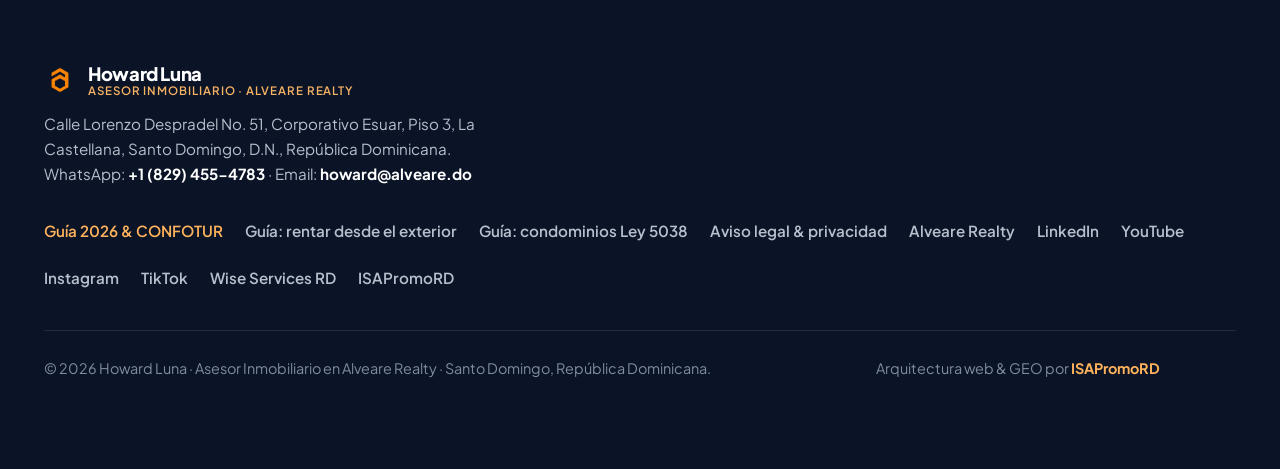
==== commit a9874eda: "Portfolio as pinned horizontal-scroll gallery with closing CTA card Co-Authored-By: Claude Opus 5.5 " ====
--- a/index.html
+++ b/index.html
@@ -511,24 +511,34 @@
       background: var(--amber); border-color: var(--amber); color: var(--white);
     }
 
-    .bento-projects {
-      display: grid; grid-template-columns: repeat(12, minmax(0, 1fr)); gap: 24px;
-    }
+    /* Galería horizontal: tarjetas verticales que se desplazan de lado al hacer scroll */
+    .hs-viewport { overflow-x: auto; scroll-snap-type: x mandatory; scrollbar-width: none; margin: 0 -8px; padding: 8px; }
+    .hs-viewport::-webkit-scrollbar { display: none; }
+    .portfolio-section.hs-on { padding: 60px 0 32px; }
+    .portfolio-section.hs-on .section-head-row { margin-bottom: 32px; }
+    .portfolio-section.hs-on .hs-viewport { overflow: visible; scroll-snap-type: none; }
+    .bento-projects { display: flex; gap: 24px; width: max-content; }
     .project-card {
-      position: relative; border-radius: var(--radius-xl); overflow: hidden;
-      background: var(--navy-900); border: 1px solid var(--line-dark);
+      position: relative; border-radius: var(--radius-xl); overflow: hidden; flex: 0 0 auto;
+      height: clamp(400px, calc(100svh - 345px), 580px); aspect-ratio: 3 / 2;
+      background: var(--navy-900); border: 1px solid var(--line-dark); scroll-snap-align: start;
       display: flex; flex-direction: column; justify-content: flex-end;
-      min-height: 460px; transition: transform 0.45s var(--ease-apple), box-shadow 0.45s var(--ease-apple);
-    }
-    .project-card.span-7 { grid-column: span 7; }
-    .project-card.span-5 { grid-column: span 5; }
-    .project-card.span-6 { grid-column: span 6; min-height: 420px; }
+      transition: transform 0.45s var(--ease-apple), box-shadow 0.45s var(--ease-apple);
+    }
     .project-card.is-hidden { display: none; }
     .project-card img {
-      position: absolute; inset: 0; width: 100%; height: 100%; object-fit: cover;
-      transition: transform 0.9s var(--ease-apple);
-    }
-    .project-card:hover img { transform: scale(1.07); }
+      position: absolute; top: 0; bottom: 0; left: -6%; width: 112%; height: 100%; object-fit: cover;
+    }
+    .hs-progress { margin-top: 28px; height: 2px; border-radius: 2px; background: rgba(255, 255, 255, 0.12); overflow: hidden; }
+    .project-card.hs-end { background: radial-gradient(120% 90% at 0% 100%, rgba(253, 133, 5, 0.28), transparent 60%), var(--navy-900); border-color: rgba(253, 133, 5, 0.35); aspect-ratio: 4 / 5; }
+    .project-card.hs-end h3 { font-size: clamp(1.8rem, 2.6vw, 2.4rem); line-height: 1.1; }
+    .hs-end .project-cta { margin-top: 6px; padding: 14px 22px; border-radius: 999px; background: var(--amber); color: #0b1426; }
+    .hs-end .project-cta:hover { color: #0b1426; background: #ffb35c; }
+    @media (max-width: 860px) {
+      .project-card, .project-card.hs-end { height: 500px; width: min(84vw, 380px); aspect-ratio: auto; }
+    }
+    .hs-progress i { display: block; height: 100%; background: var(--amber); transform-origin: 0 50%; transform: scaleX(0); }
+    .portfolio-section:not(.hs-on) .hs-progress { display: none; }
     .project-card:hover {
       transform: translateY(-6px);
       box-shadow: 0 36px 80px -20px rgba(0, 0, 0, 0.65), 0 0 0 1px rgba(253, 133, 5, 0.45);
@@ -694,7 +704,6 @@
     @media (max-width: 1024px) {
       .hero-grid, .sticky-grid, .sim-shell, .faq-layout { grid-template-columns: 1fr; }
       .sticky-visual-col { position: relative; top: 0; }
-      .project-card.span-7, .project-card.span-5, .project-card.span-6 { grid-column: span 12; min-height: 380px; }
       .sim-controls { border-right: none; border-bottom: 1px solid rgba(255, 255, 255, 0.1); padding: 30px; }
       .sim-results { padding: 30px; }
       .venture-grid { grid-template-columns: 1fr; }
@@ -962,9 +971,10 @@
           </div>
         </div>
 
+        <div class="hs-viewport" tabindex="0" aria-label="Proyectos, desliza para ver más">
         <div class="bento-projects">
-          <article class="project-card span-7 reveal-up" data-category="sd">
-            <img src="assets/images/apex-esperilla.webp" width="1400" height="1400" alt="Torre APEX La Esperilla en Santo Domingo" loading="lazy" decoding="async" />
+          <article class="project-card reveal-up" data-category="sd">
+            <img src="assets/images/apex-esperilla.webp" width="1400" height="1400" style="object-position:50% 8%" alt="Torre APEX La Esperilla en Santo Domingo" loading="lazy" decoding="async" />
             <div class="project-scrim"></div>
             <div class="project-content">
               <span class="project-tag">La Esperilla · Santo Domingo</span>
@@ -974,7 +984,7 @@
             </div>
           </article>
 
-          <article class="project-card span-5 reveal-up" data-category="sd">
+          <article class="project-card reveal-up" data-category="sd">
             <img src="assets/images/apex-rooftop.webp" width="1400" height="1050" alt="Rooftop y áreas sociales panorámicas en el Polígono Central" loading="lazy" decoding="async" />
             <div class="project-scrim"></div>
             <div class="project-content">
@@ -985,7 +995,7 @@
             </div>
           </article>
 
-          <article class="project-card span-6 reveal-up" data-category="inversion">
+          <article class="project-card reveal-up" data-category="inversion">
             <img src="assets/images/torre-lista-atardecer.webp" width="1097" height="960" alt="Torre residencial terminada con piscina y terraza social al atardecer" loading="lazy" decoding="async" />
             <div class="project-scrim"></div>
             <div class="project-content">
@@ -996,7 +1006,7 @@
             </div>
           </article>
 
-          <article class="project-card span-6 reveal-up" data-category="inversion">
+          <article class="project-card reveal-up" data-category="inversion">
             <img src="assets/images/apex-gym.webp" width="1400" height="1050" alt="Amenidades modernas y proyectos turísticos con Ley CONFOTUR en Punta Cana" loading="lazy" decoding="async" />
             <div class="project-scrim"></div>
             <div class="project-content">
@@ -1006,7 +1016,18 @@
               <a class="project-cta" href="https://wa.me/18294554783?text=Hola%20Howard%2C%20quiero%20ver%20proyectos%20con%20Ley%20CONFOTUR%20en%20Punta%20Cana%20o%20Vista%20Cana." target="_blank" rel="noopener noreferrer" data-track="whatsapp">Explorar Proyectos CONFOTUR ↗</a>
             </div>
           </article>
+
+          <article class="project-card hs-end" data-category="always">
+            <div class="project-content">
+              <span class="project-tag">Todo el país</span>
+              <h3>¿No ves lo que buscas?</h3>
+              <p>Cuéntame tu presupuesto y la zona que te interesa. Te consigo opciones listas o en planos en cualquier parte de República Dominicana.</p>
+              <a class="project-cta" href="https://wa.me/18294554783?text=Hola%20Howard%2C%20no%20encontr%C3%A9%20lo%20que%20busco%20en%20tu%20web.%20%C2%BFMe%20ayudas%3F" target="_blank" rel="noopener noreferrer" data-track="whatsapp">Escríbeme por WhatsApp ↗</a>
+            </div>
+          </article>
         </div>
+        </div>
+        <div class="hs-progress" aria-hidden="true"><i></i></div>
       </div>
     </section>
 
@@ -1483,7 +1504,7 @@
           btn.classList.add('is-active'); btn.setAttribute('aria-pressed', 'true');
           const cat = btn.dataset.filter;
           projectCards.forEach(card => {
-            const show = cat === 'all' || card.dataset.category === cat;
+            const show = cat === 'all' || card.dataset.category === cat || card.dataset.category === 'always';
             card.classList.toggle('is-hidden', !show);
           });
           if (typeof ScrollTrigger !== 'undefined') ScrollTrigger.refresh();
@@ -1549,6 +1570,7 @@
   </script>
   <script defer src="assets/orbit.js"></script>
   <script defer src="assets/menu.js"></script>
+  <script defer src="assets/hscroll.js"></script>
   <script defer src="assets/analytics.js"></script>
 </body>
 </html>
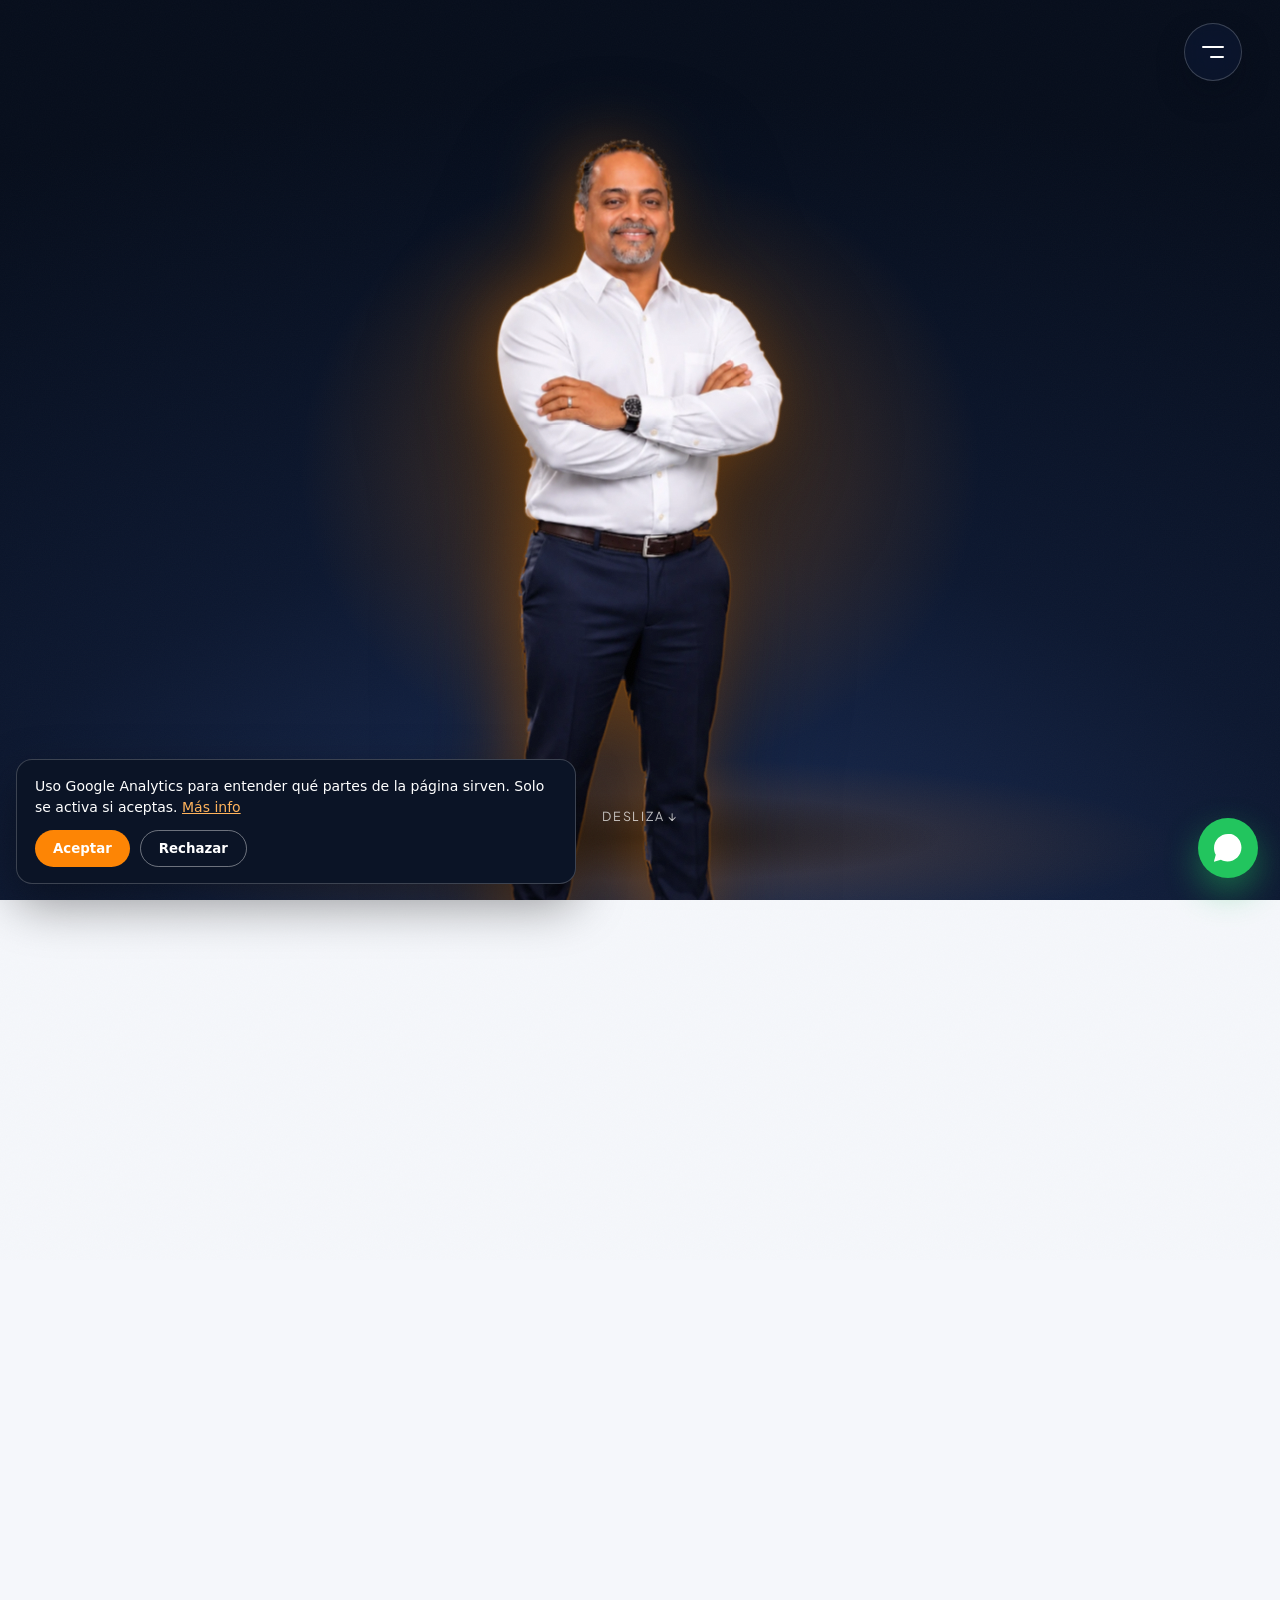
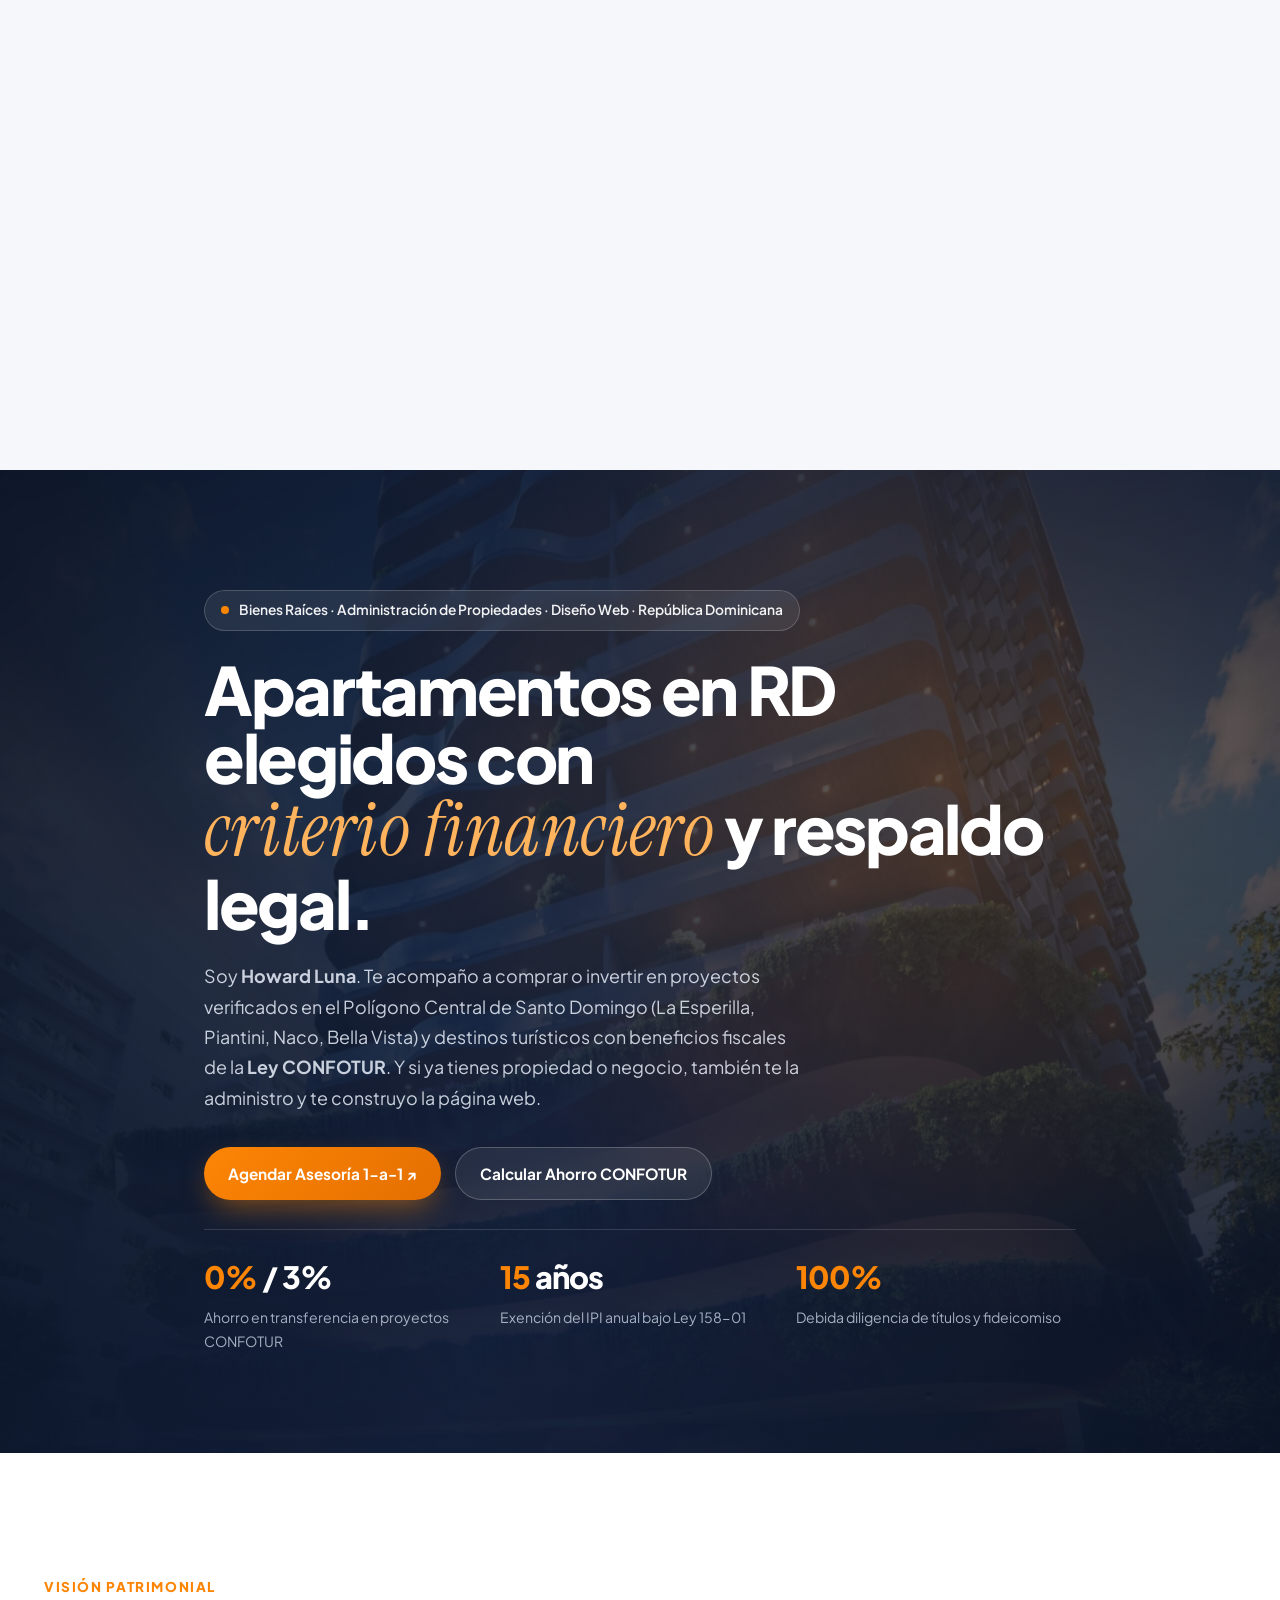
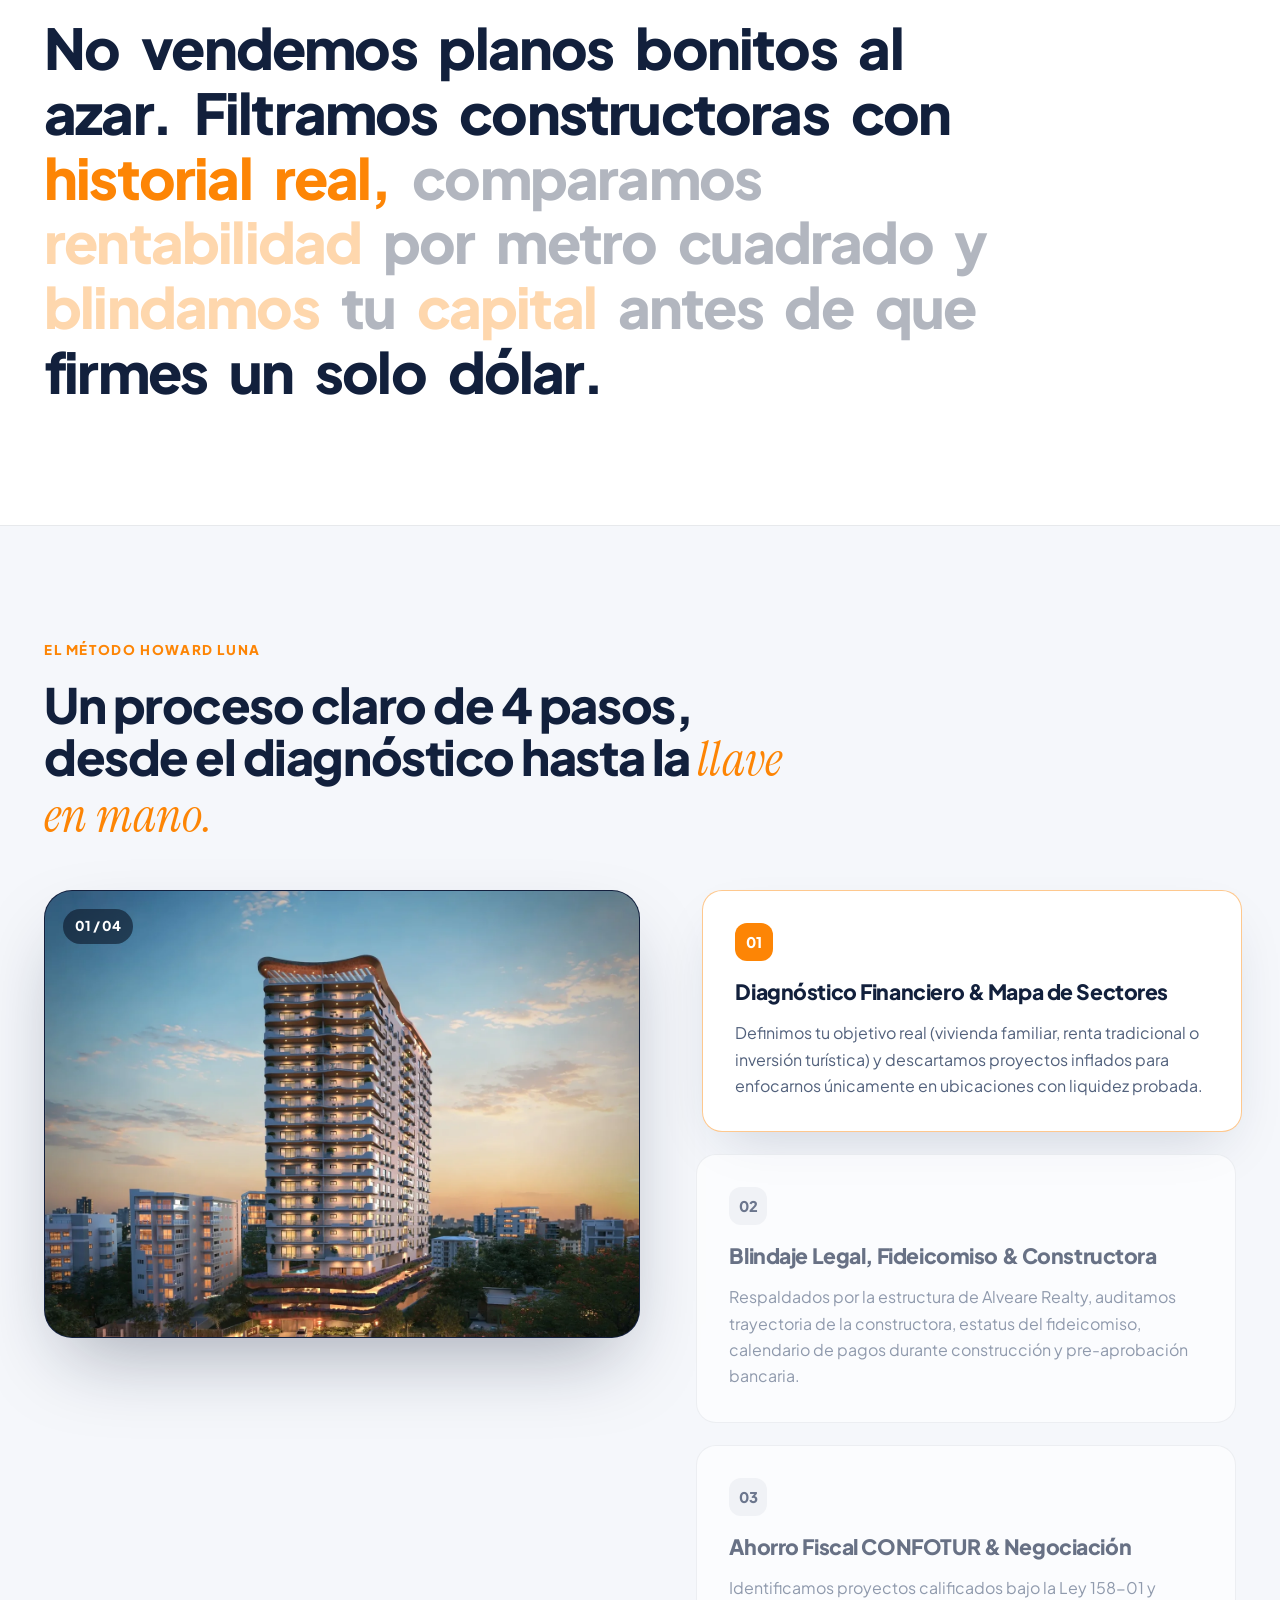
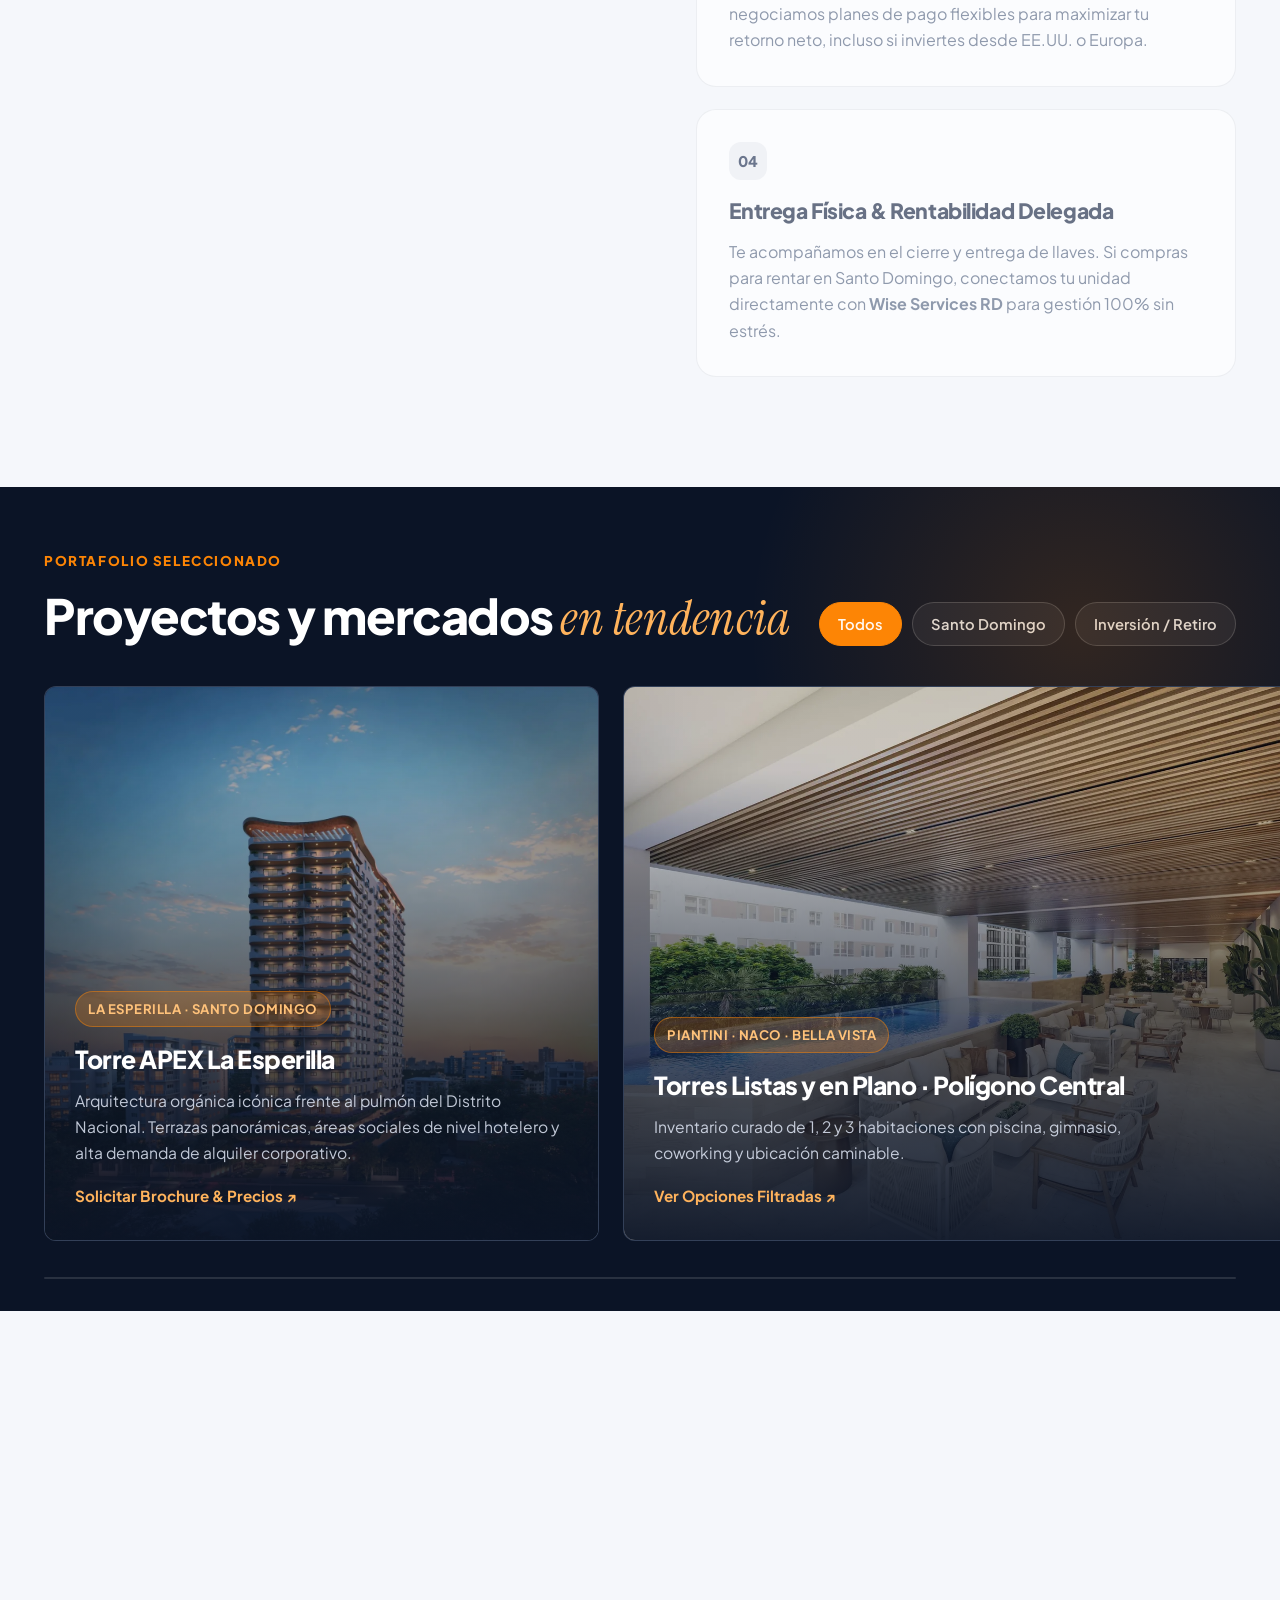
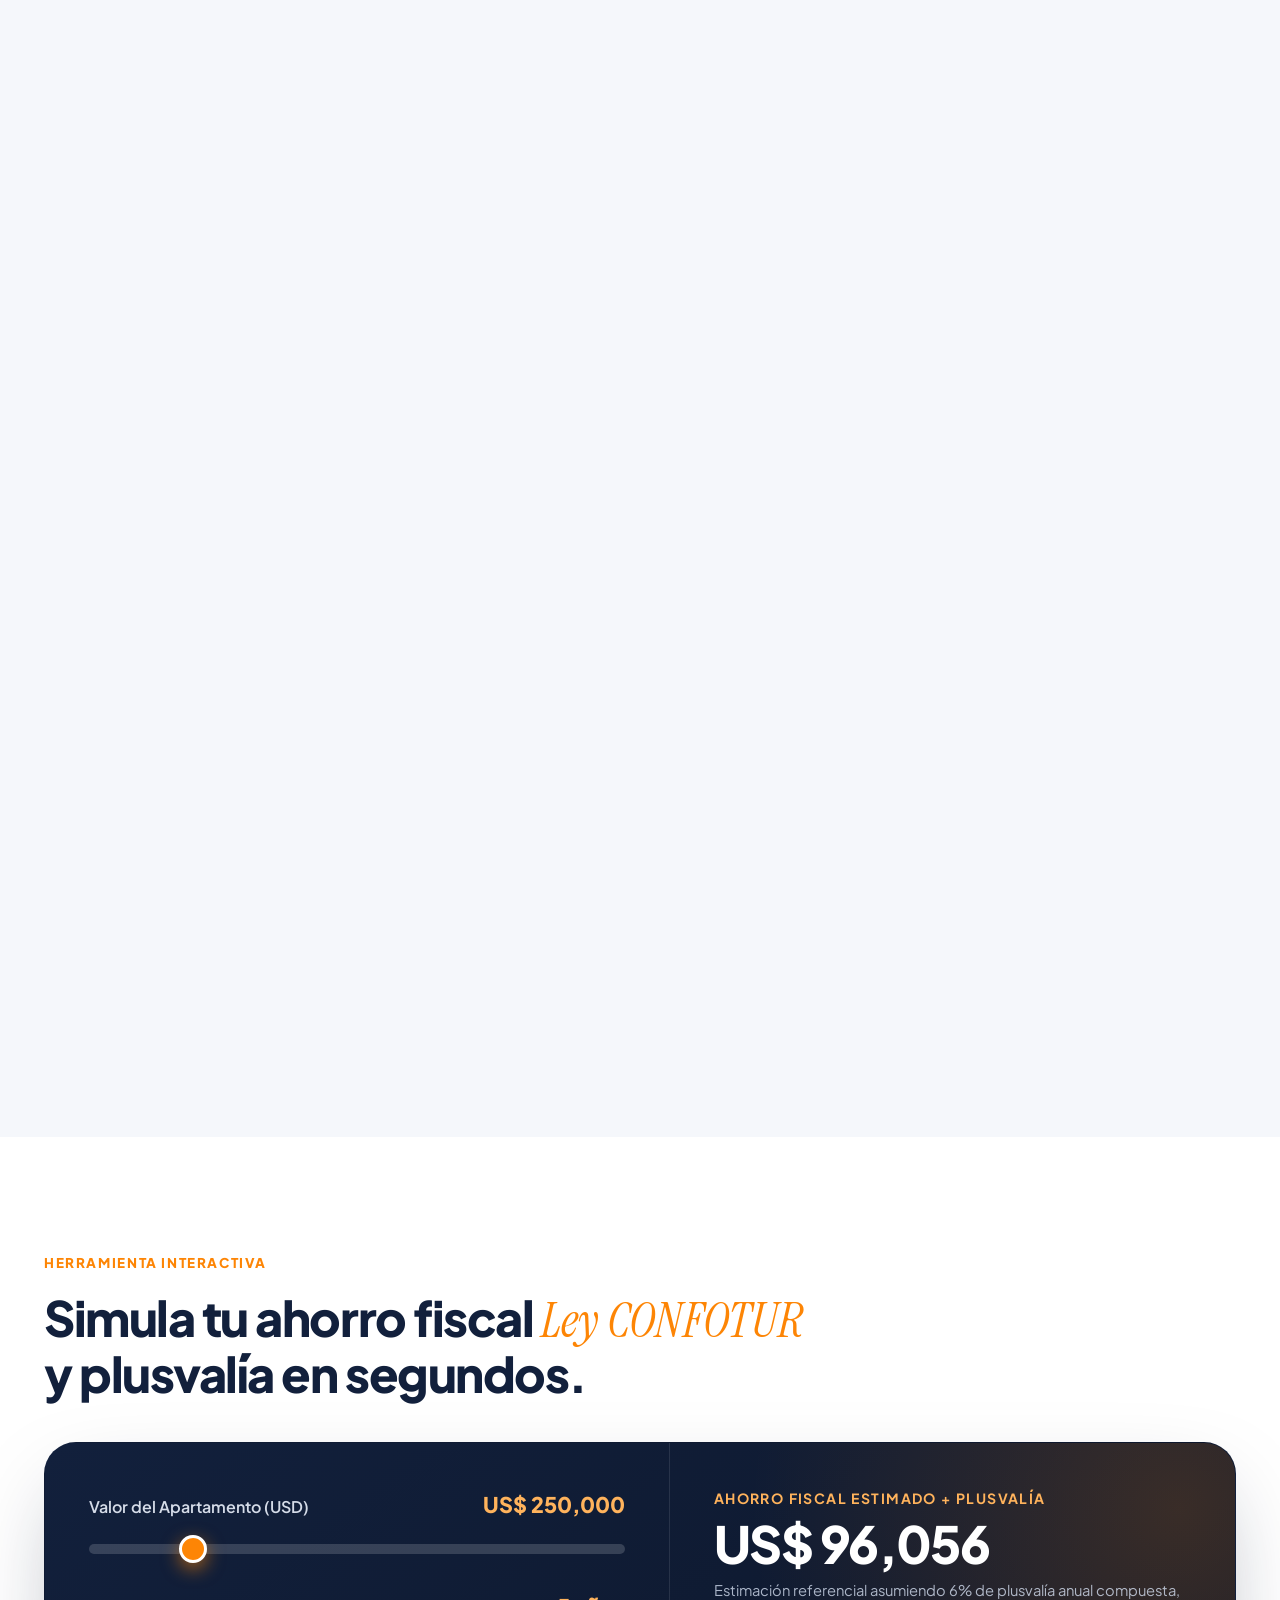
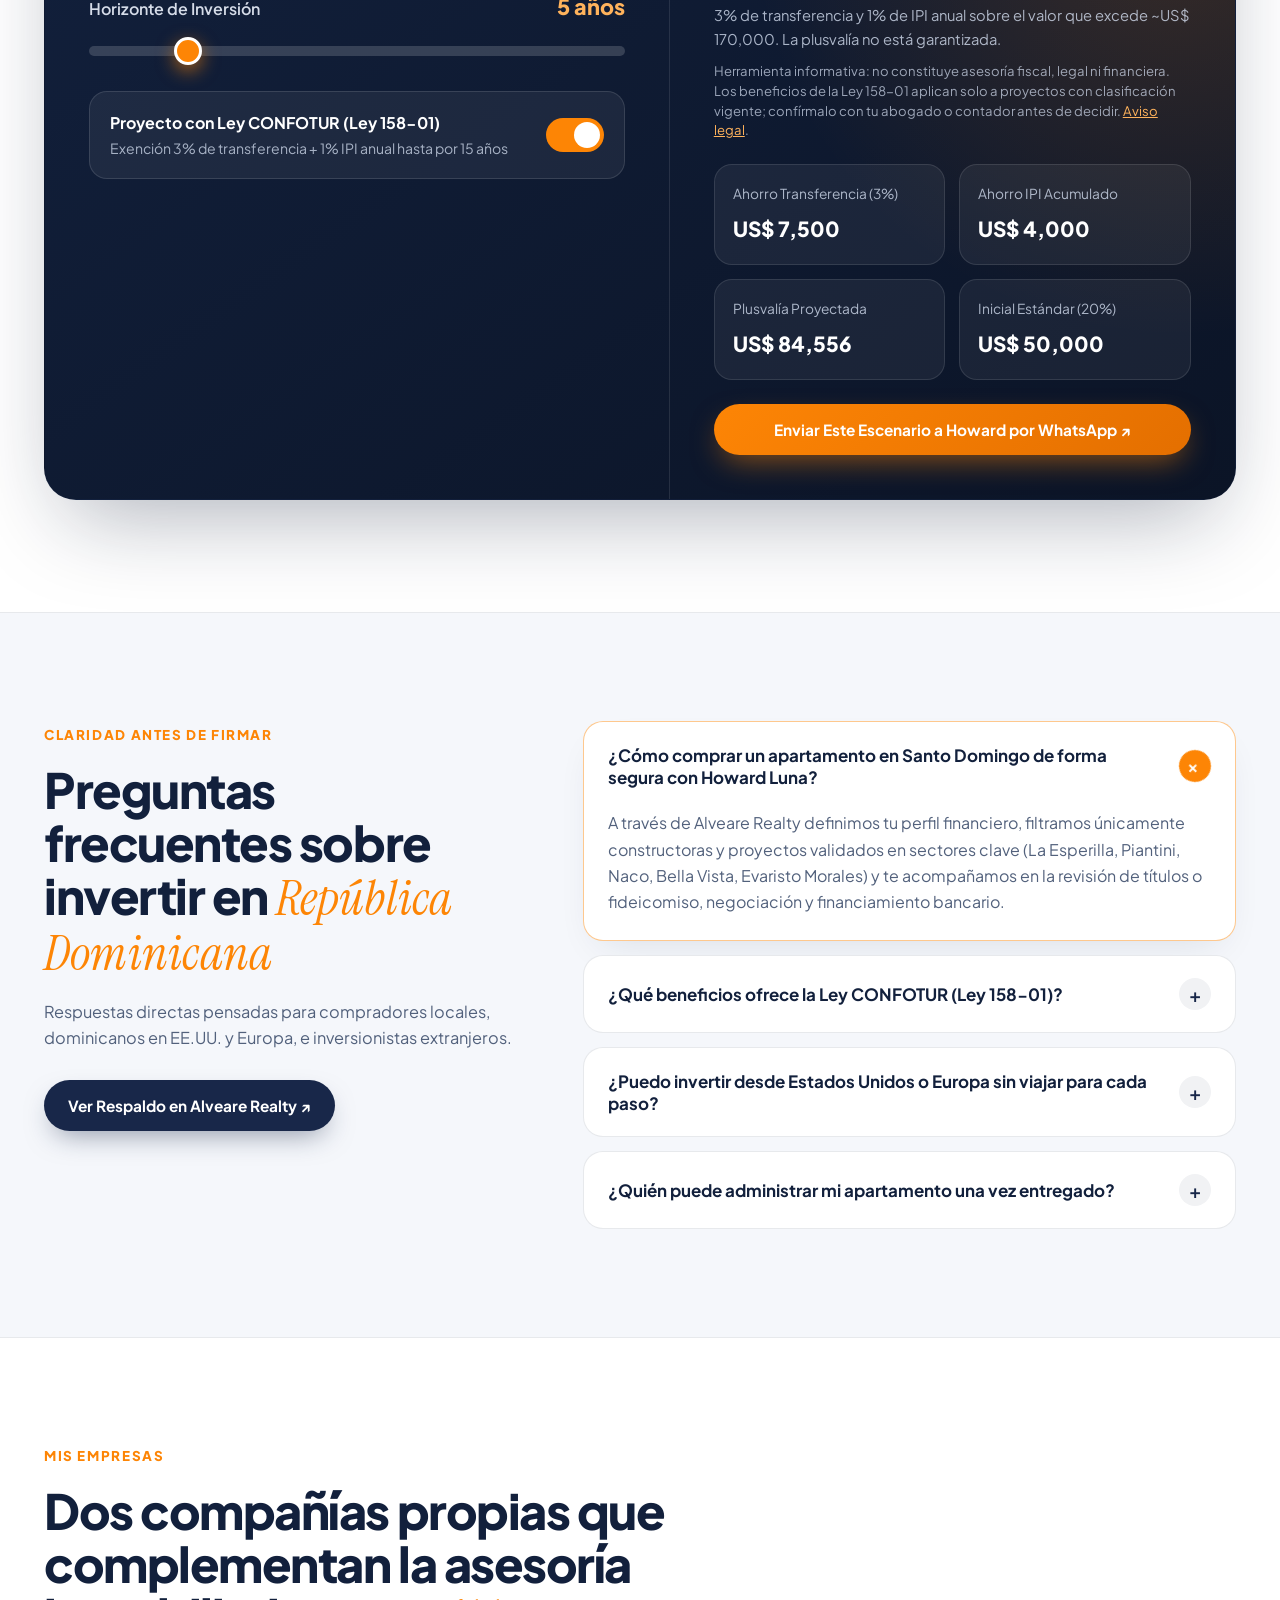
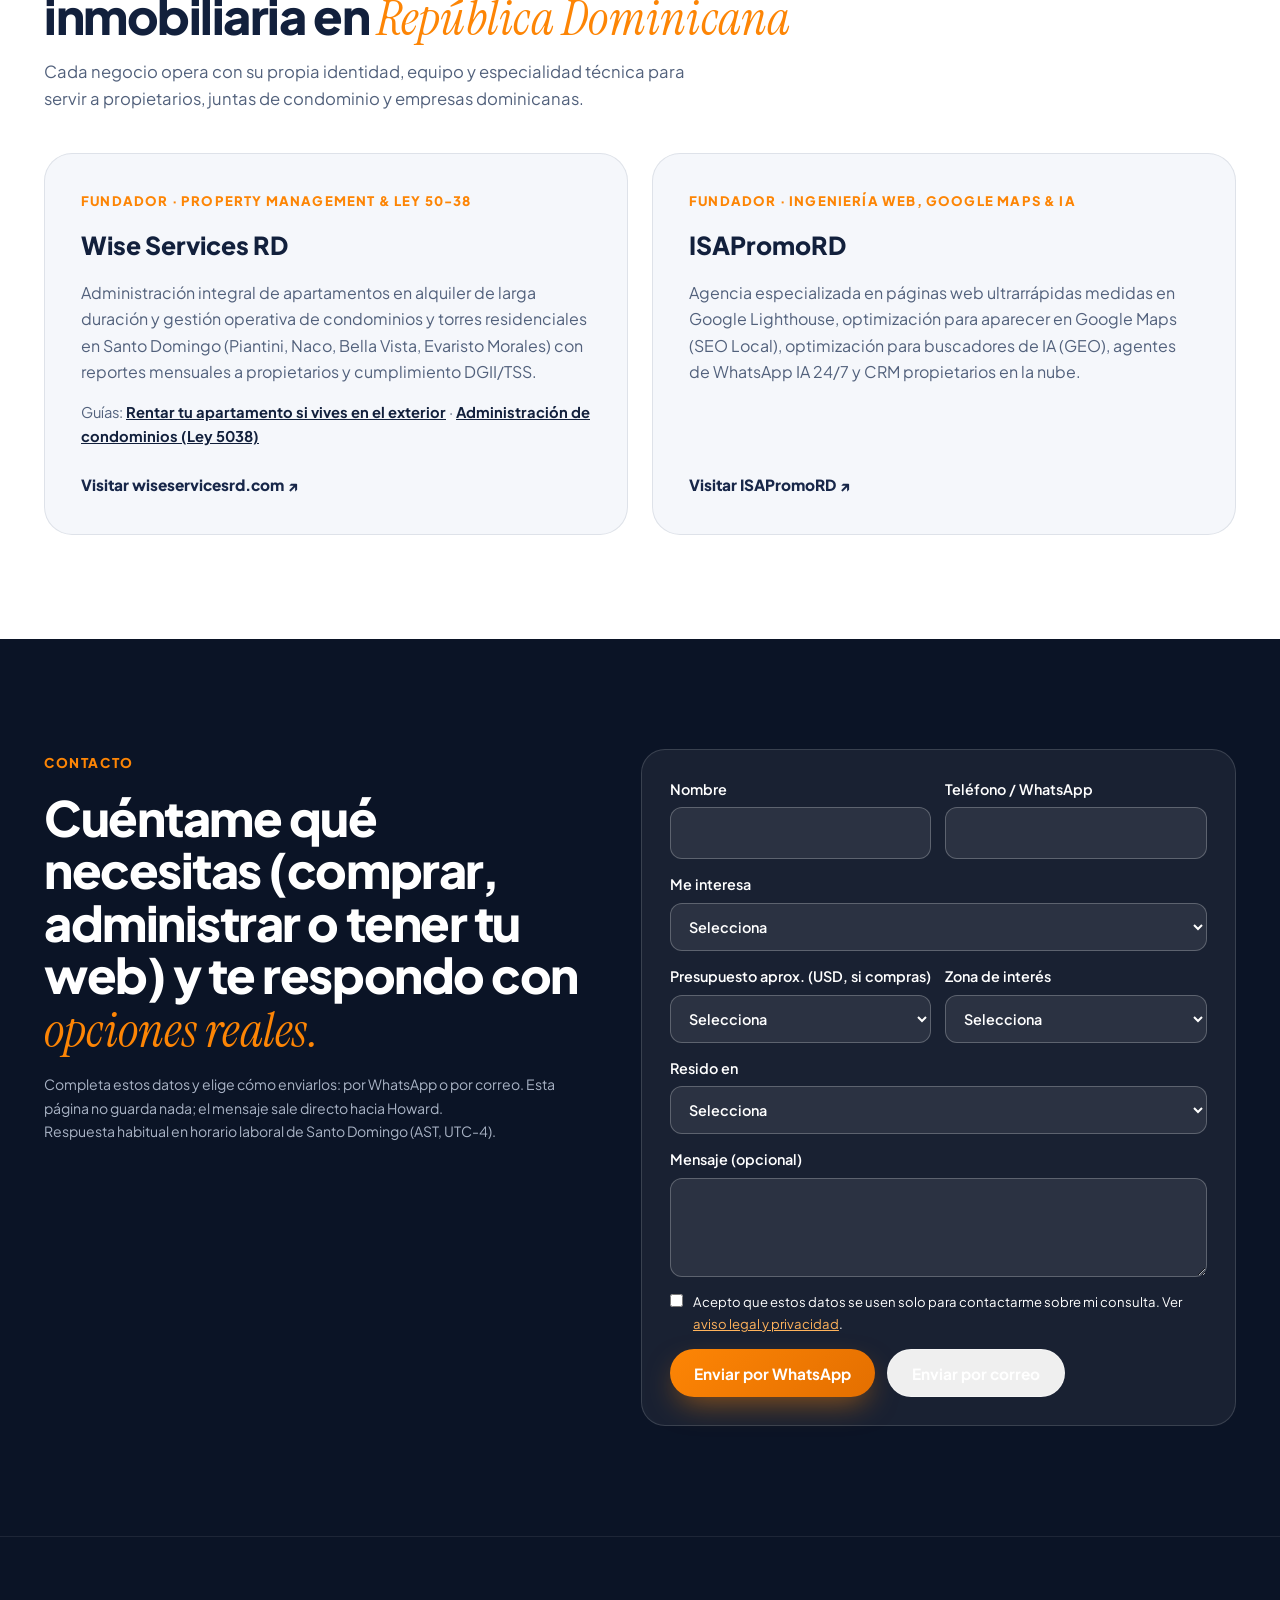
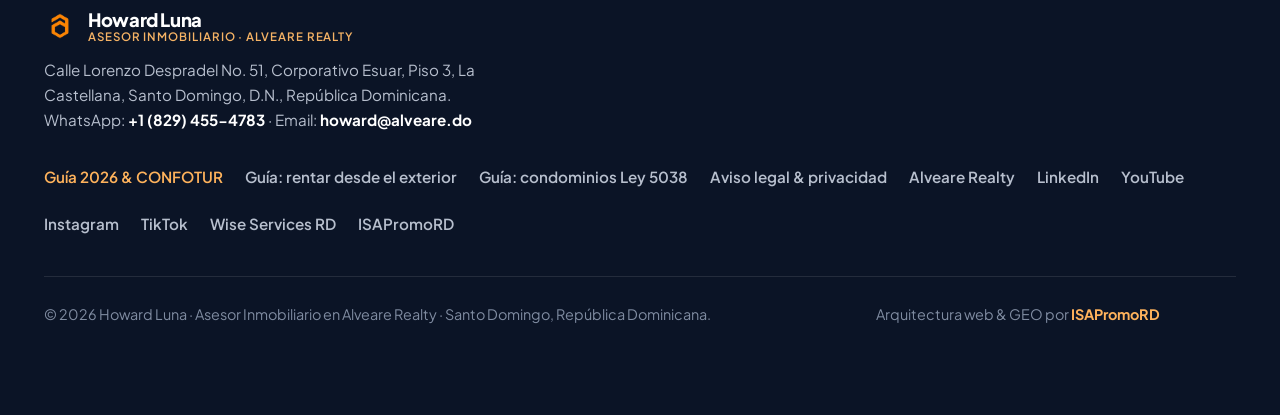
==== commit 5e77196b: "Size project cards to their photos, smaller corner radius Co-Authored-By: Claude Opus 5.5 <noreply@a" ====
--- a/index.html
+++ b/index.html
@@ -519,15 +519,15 @@
     .portfolio-section.hs-on .hs-viewport { overflow: visible; scroll-snap-type: none; }
     .bento-projects { display: flex; gap: 24px; width: max-content; }
     .project-card {
-      position: relative; border-radius: var(--radius-xl); overflow: hidden; flex: 0 0 auto;
-      height: clamp(400px, calc(100svh - 345px), 580px); aspect-ratio: 3 / 2;
+      position: relative; border-radius: 12px; overflow: hidden; flex: 0 0 auto;
+      height: clamp(400px, calc(100svh - 345px), 580px); aspect-ratio: var(--ar, 4 / 3);
       background: var(--navy-900); border: 1px solid var(--line-dark); scroll-snap-align: start;
       display: flex; flex-direction: column; justify-content: flex-end;
       transition: transform 0.45s var(--ease-apple), box-shadow 0.45s var(--ease-apple);
     }
     .project-card.is-hidden { display: none; }
     .project-card img {
-      position: absolute; top: 0; bottom: 0; left: -6%; width: 112%; height: 100%; object-fit: cover;
+      position: absolute; inset: 0; width: 100%; max-width: none; height: 100%; object-fit: cover;
     }
     .hs-progress { margin-top: 28px; height: 2px; border-radius: 2px; background: rgba(255, 255, 255, 0.12); overflow: hidden; }
     .project-card.hs-end { background: radial-gradient(120% 90% at 0% 100%, rgba(253, 133, 5, 0.28), transparent 60%), var(--navy-900); border-color: rgba(253, 133, 5, 0.35); aspect-ratio: 4 / 5; }
@@ -973,8 +973,8 @@
 
         <div class="hs-viewport" tabindex="0" aria-label="Proyectos, desliza para ver más">
         <div class="bento-projects">
-          <article class="project-card reveal-up" data-category="sd">
-            <img src="assets/images/apex-esperilla.webp" width="1400" height="1400" style="object-position:50% 8%" alt="Torre APEX La Esperilla en Santo Domingo" loading="lazy" decoding="async" />
+          <article class="project-card reveal-up" style="--ar:1400 / 1400" data-category="sd">
+            <img src="assets/images/apex-esperilla.webp" width="1400" height="1400" alt="Torre APEX La Esperilla en Santo Domingo" loading="lazy" decoding="async" />
             <div class="project-scrim"></div>
             <div class="project-content">
               <span class="project-tag">La Esperilla · Santo Domingo</span>
@@ -984,7 +984,7 @@
             </div>
           </article>
 
-          <article class="project-card reveal-up" data-category="sd">
+          <article class="project-card reveal-up" style="--ar:1400 / 1050" data-category="sd">
             <img src="assets/images/apex-rooftop.webp" width="1400" height="1050" alt="Rooftop y áreas sociales panorámicas en el Polígono Central" loading="lazy" decoding="async" />
             <div class="project-scrim"></div>
             <div class="project-content">
@@ -995,7 +995,7 @@
             </div>
           </article>
 
-          <article class="project-card reveal-up" data-category="inversion">
+          <article class="project-card reveal-up" style="--ar:1097 / 960" data-category="inversion">
             <img src="assets/images/torre-lista-atardecer.webp" width="1097" height="960" alt="Torre residencial terminada con piscina y terraza social al atardecer" loading="lazy" decoding="async" />
             <div class="project-scrim"></div>
             <div class="project-content">
@@ -1006,7 +1006,7 @@
             </div>
           </article>
 
-          <article class="project-card reveal-up" data-category="inversion">
+          <article class="project-card reveal-up" style="--ar:1400 / 1050" data-category="inversion">
             <img src="assets/images/apex-gym.webp" width="1400" height="1050" alt="Amenidades modernas y proyectos turísticos con Ley CONFOTUR en Punta Cana" loading="lazy" decoding="async" />
             <div class="project-scrim"></div>
             <div class="project-content">
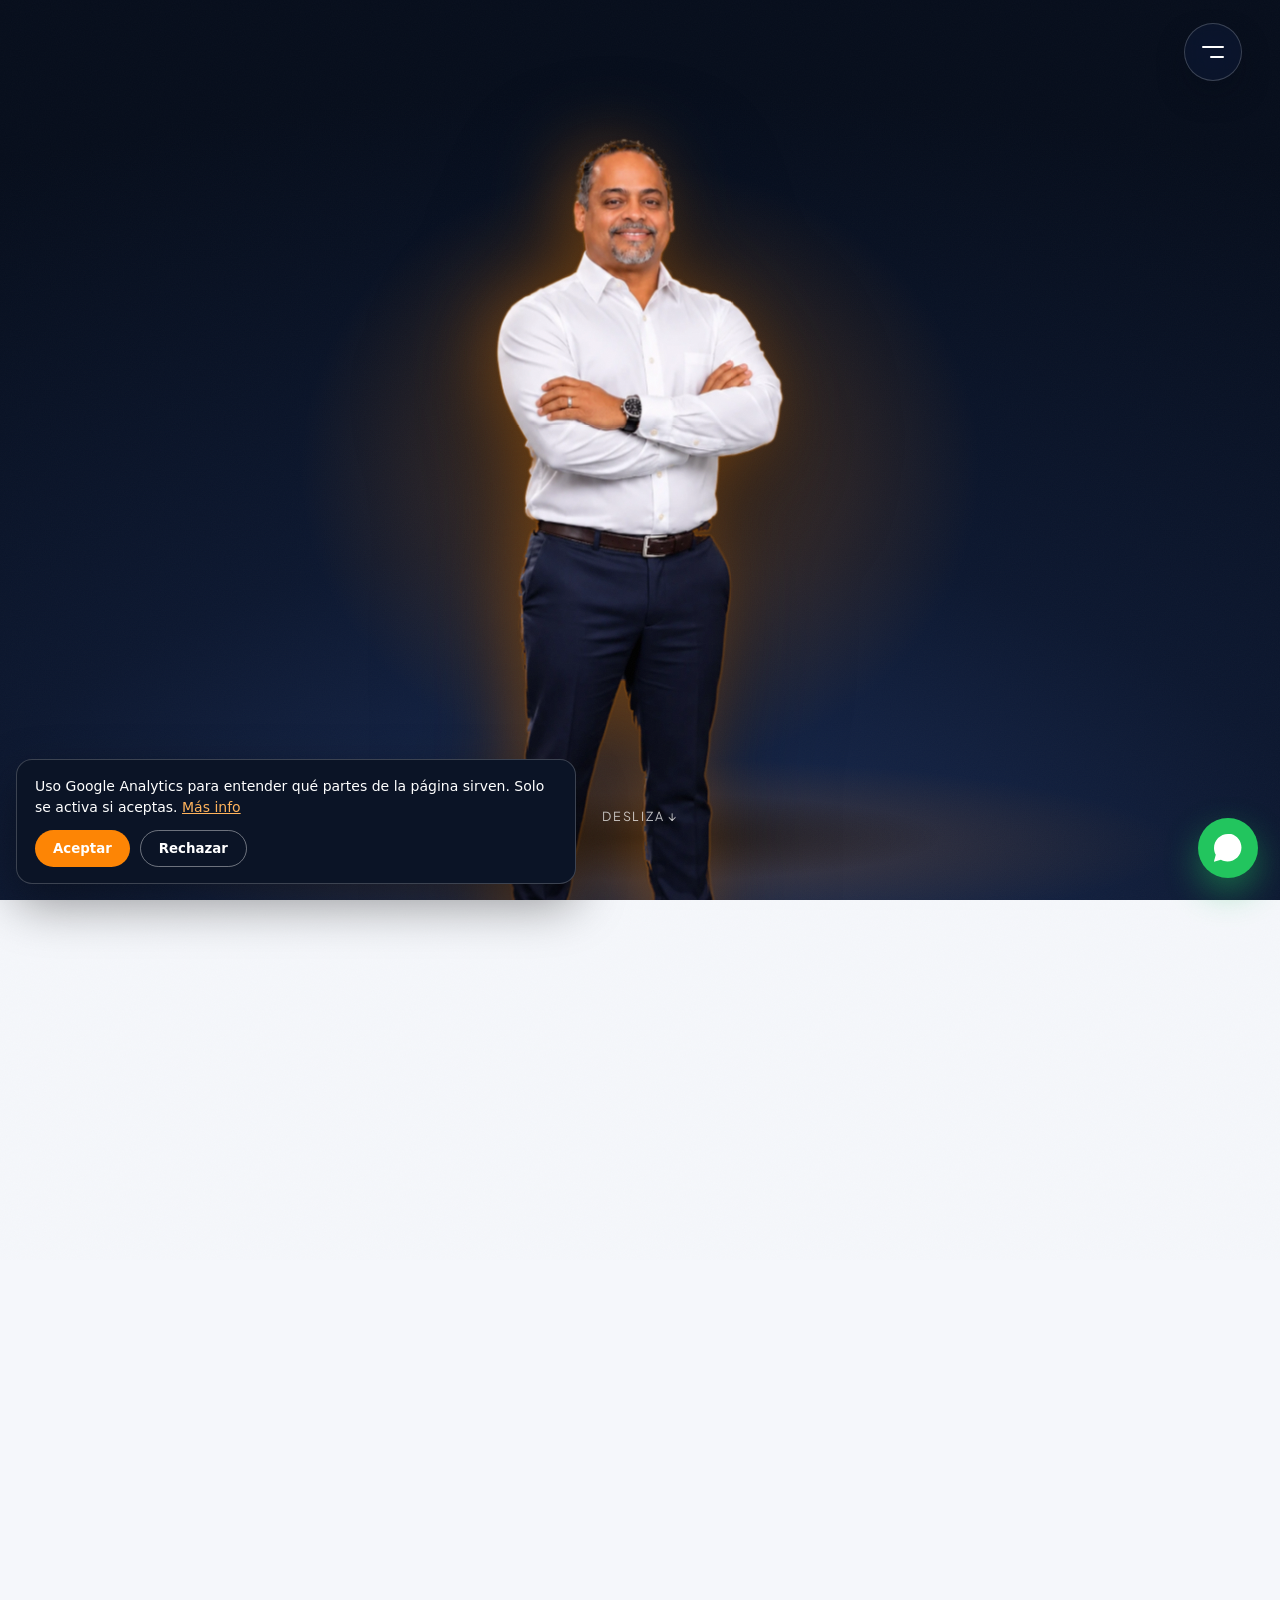
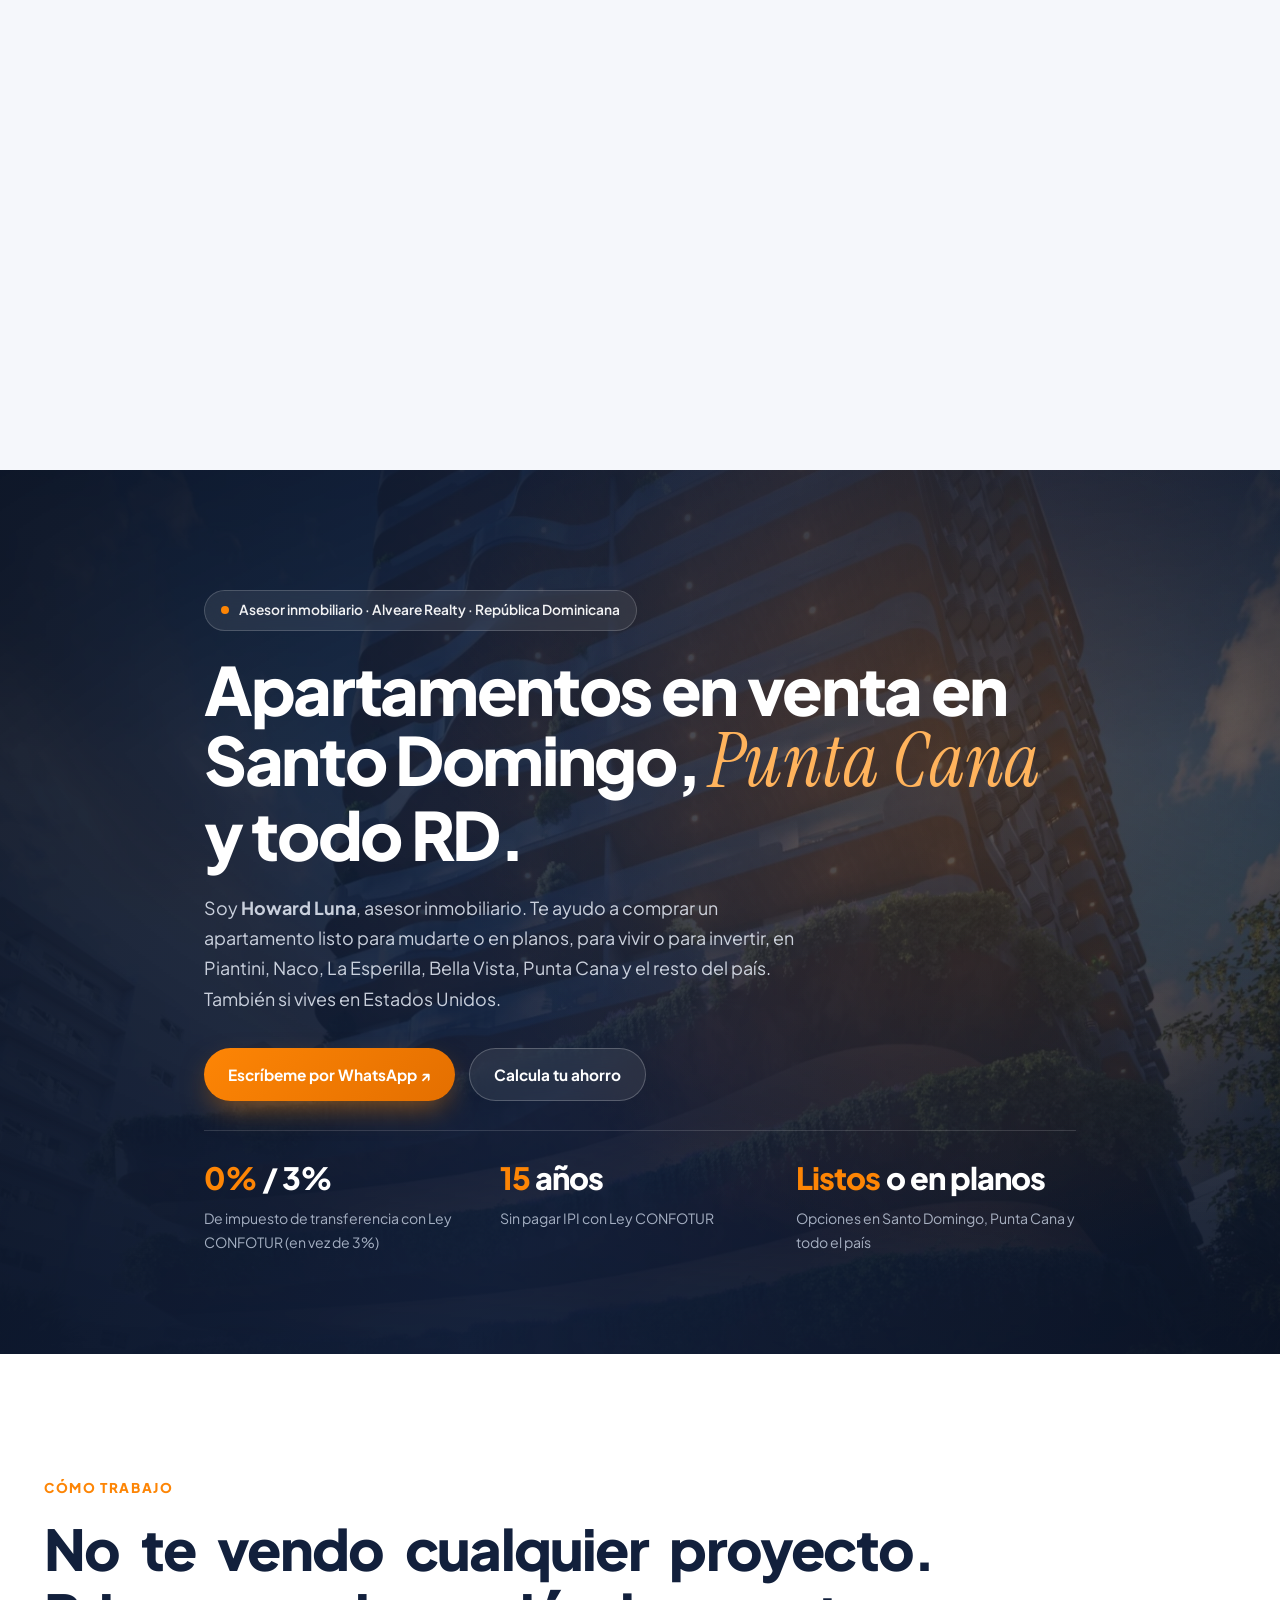
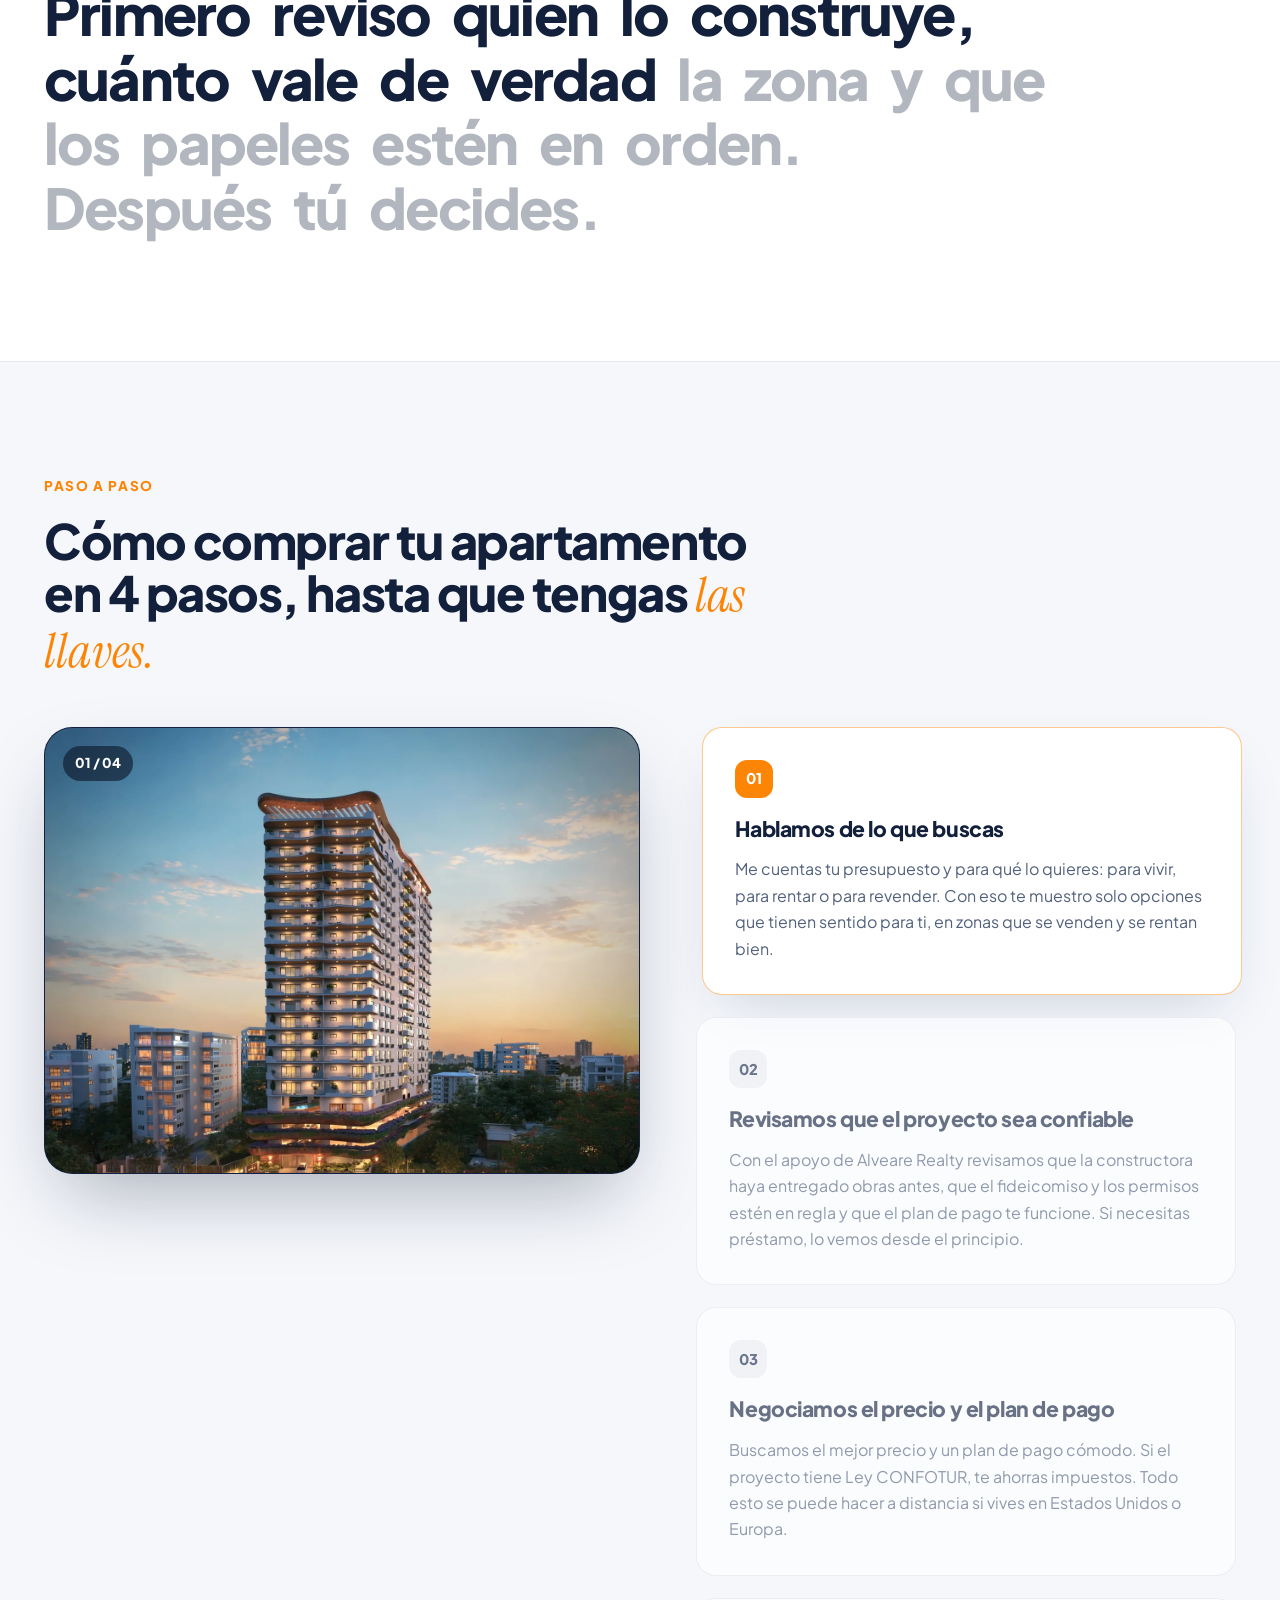
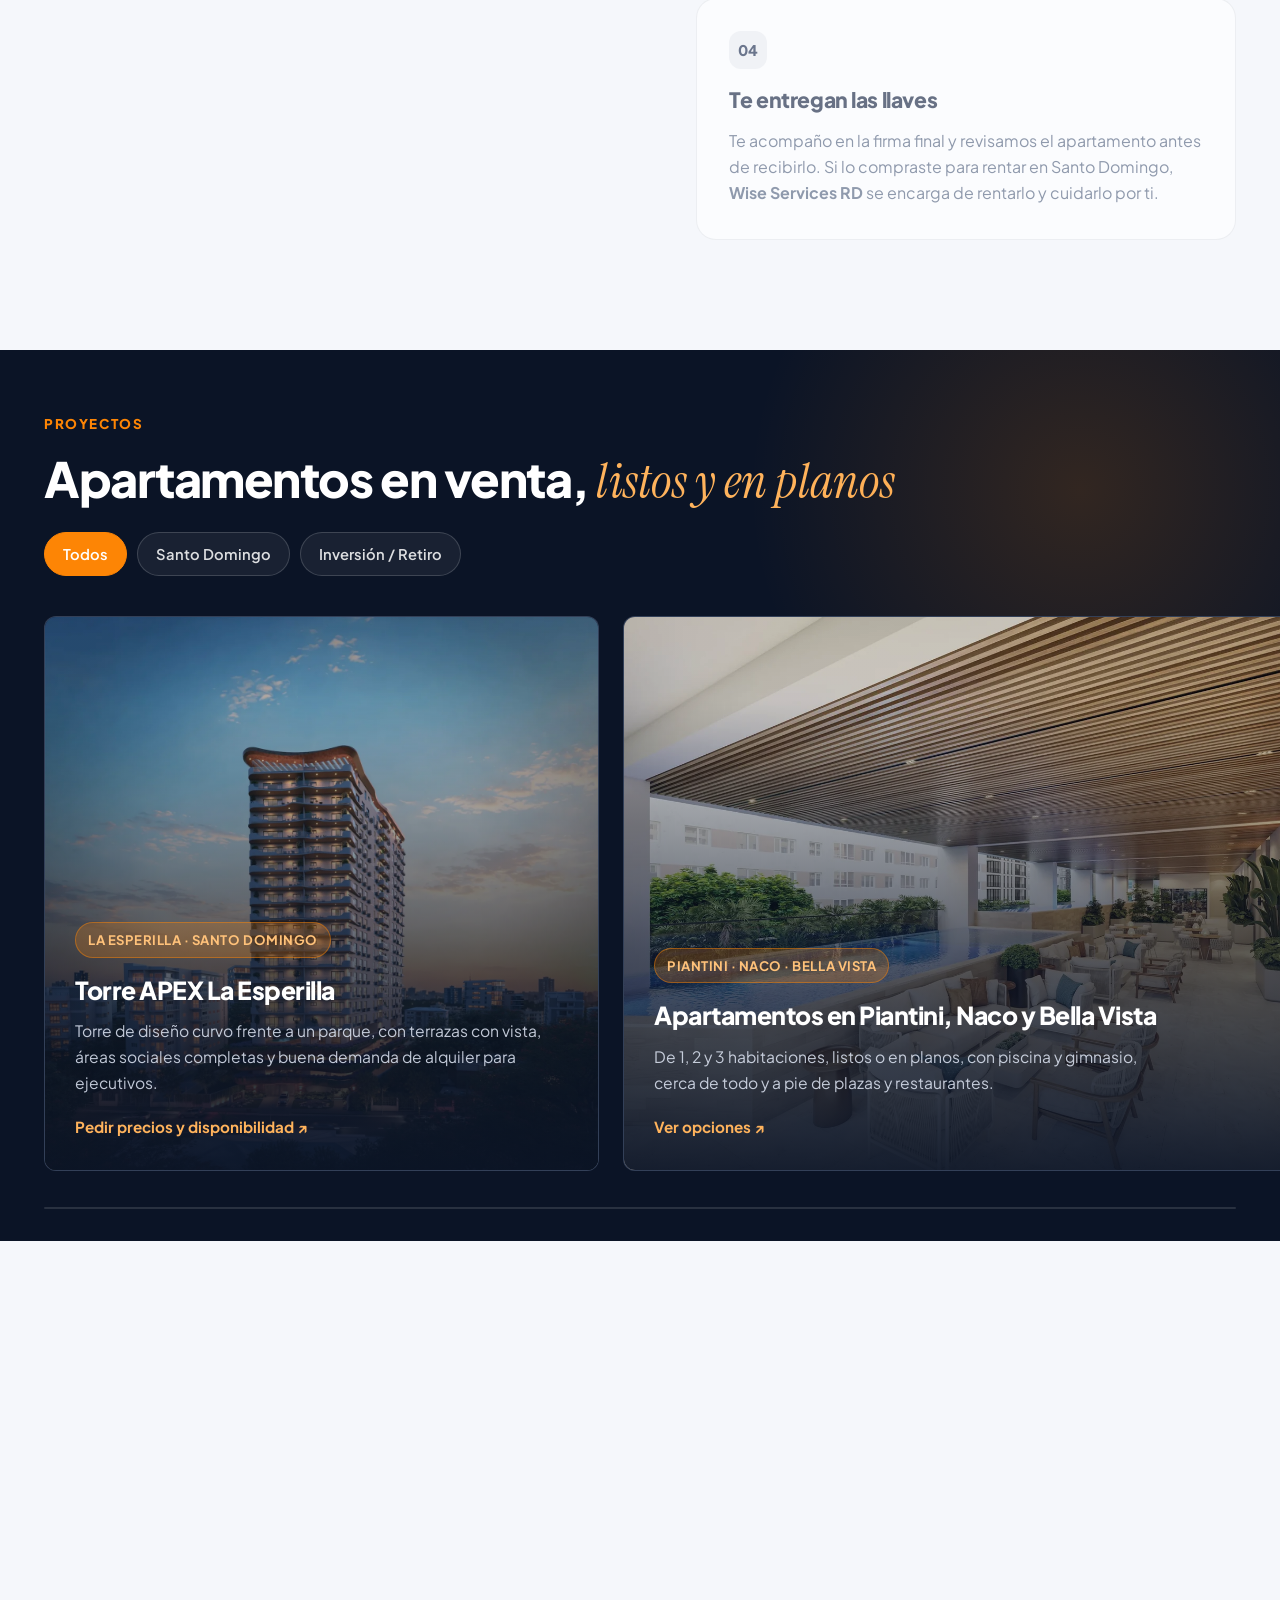
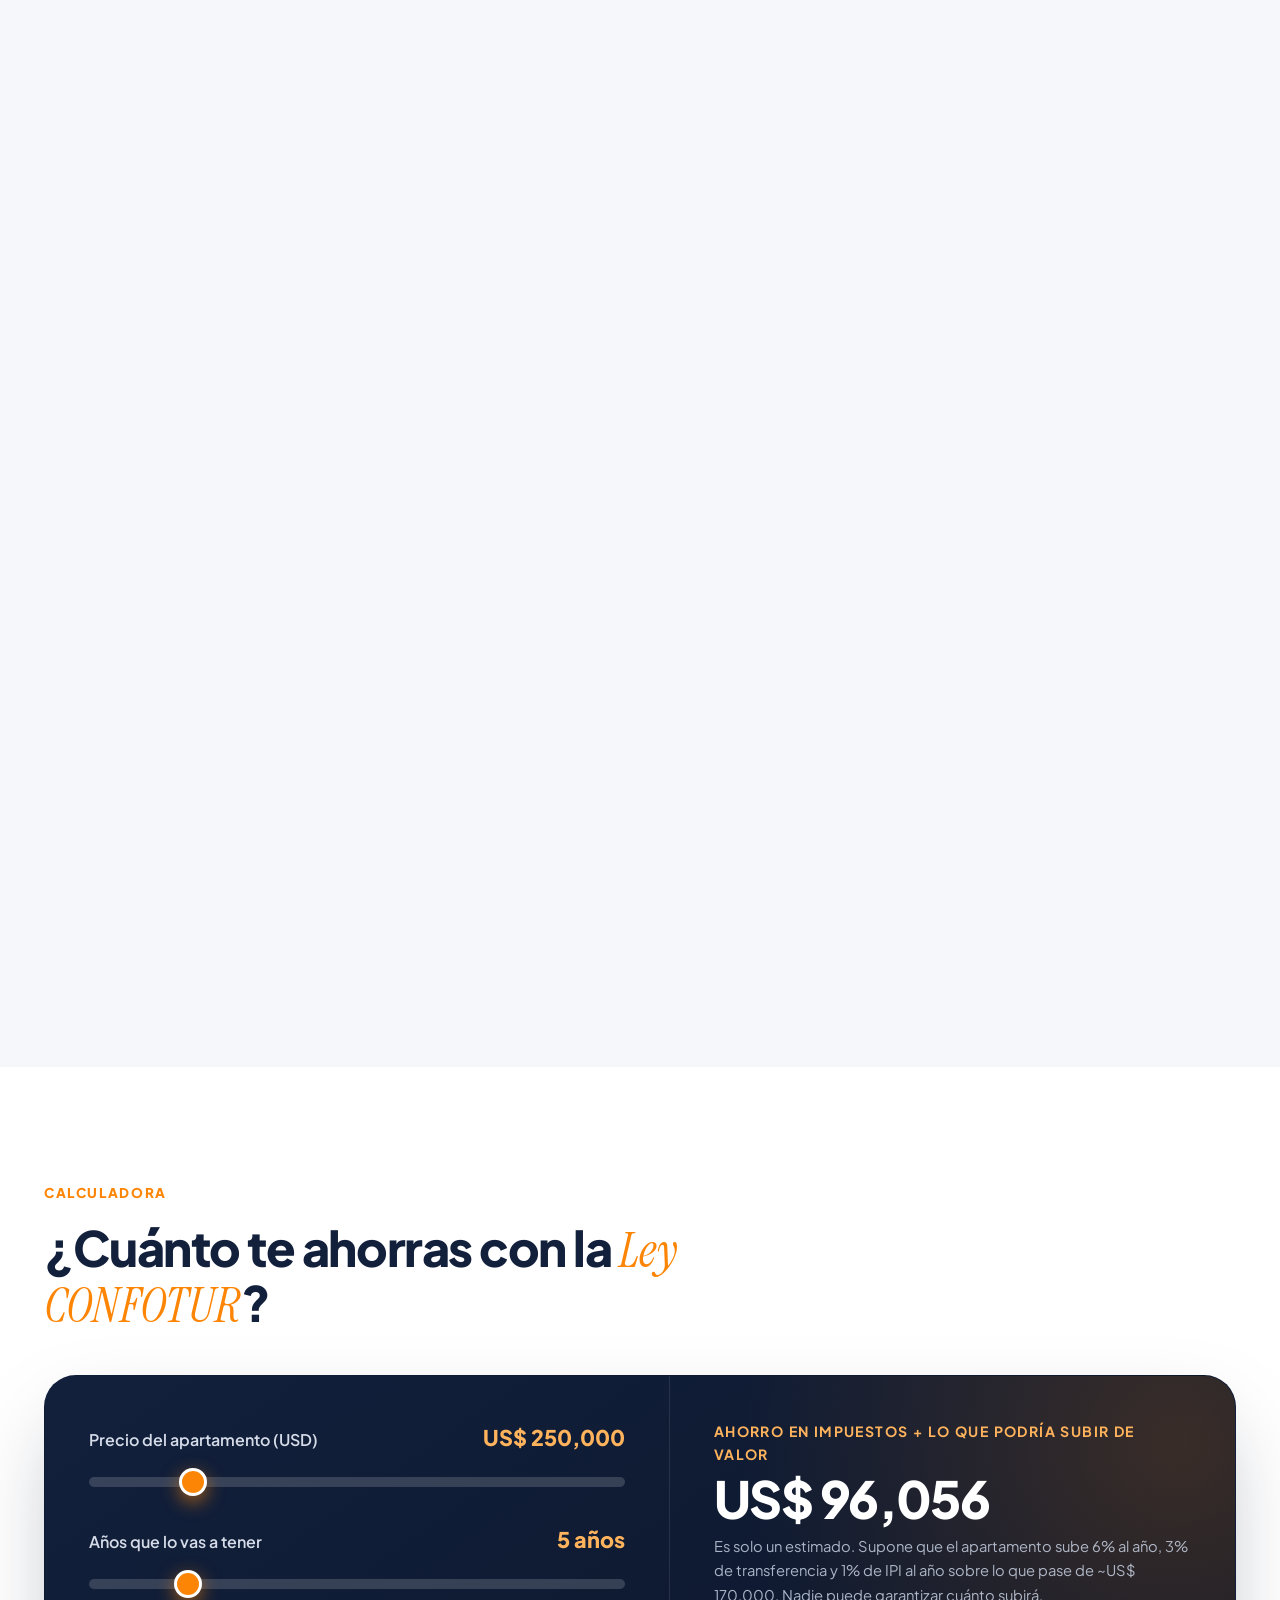
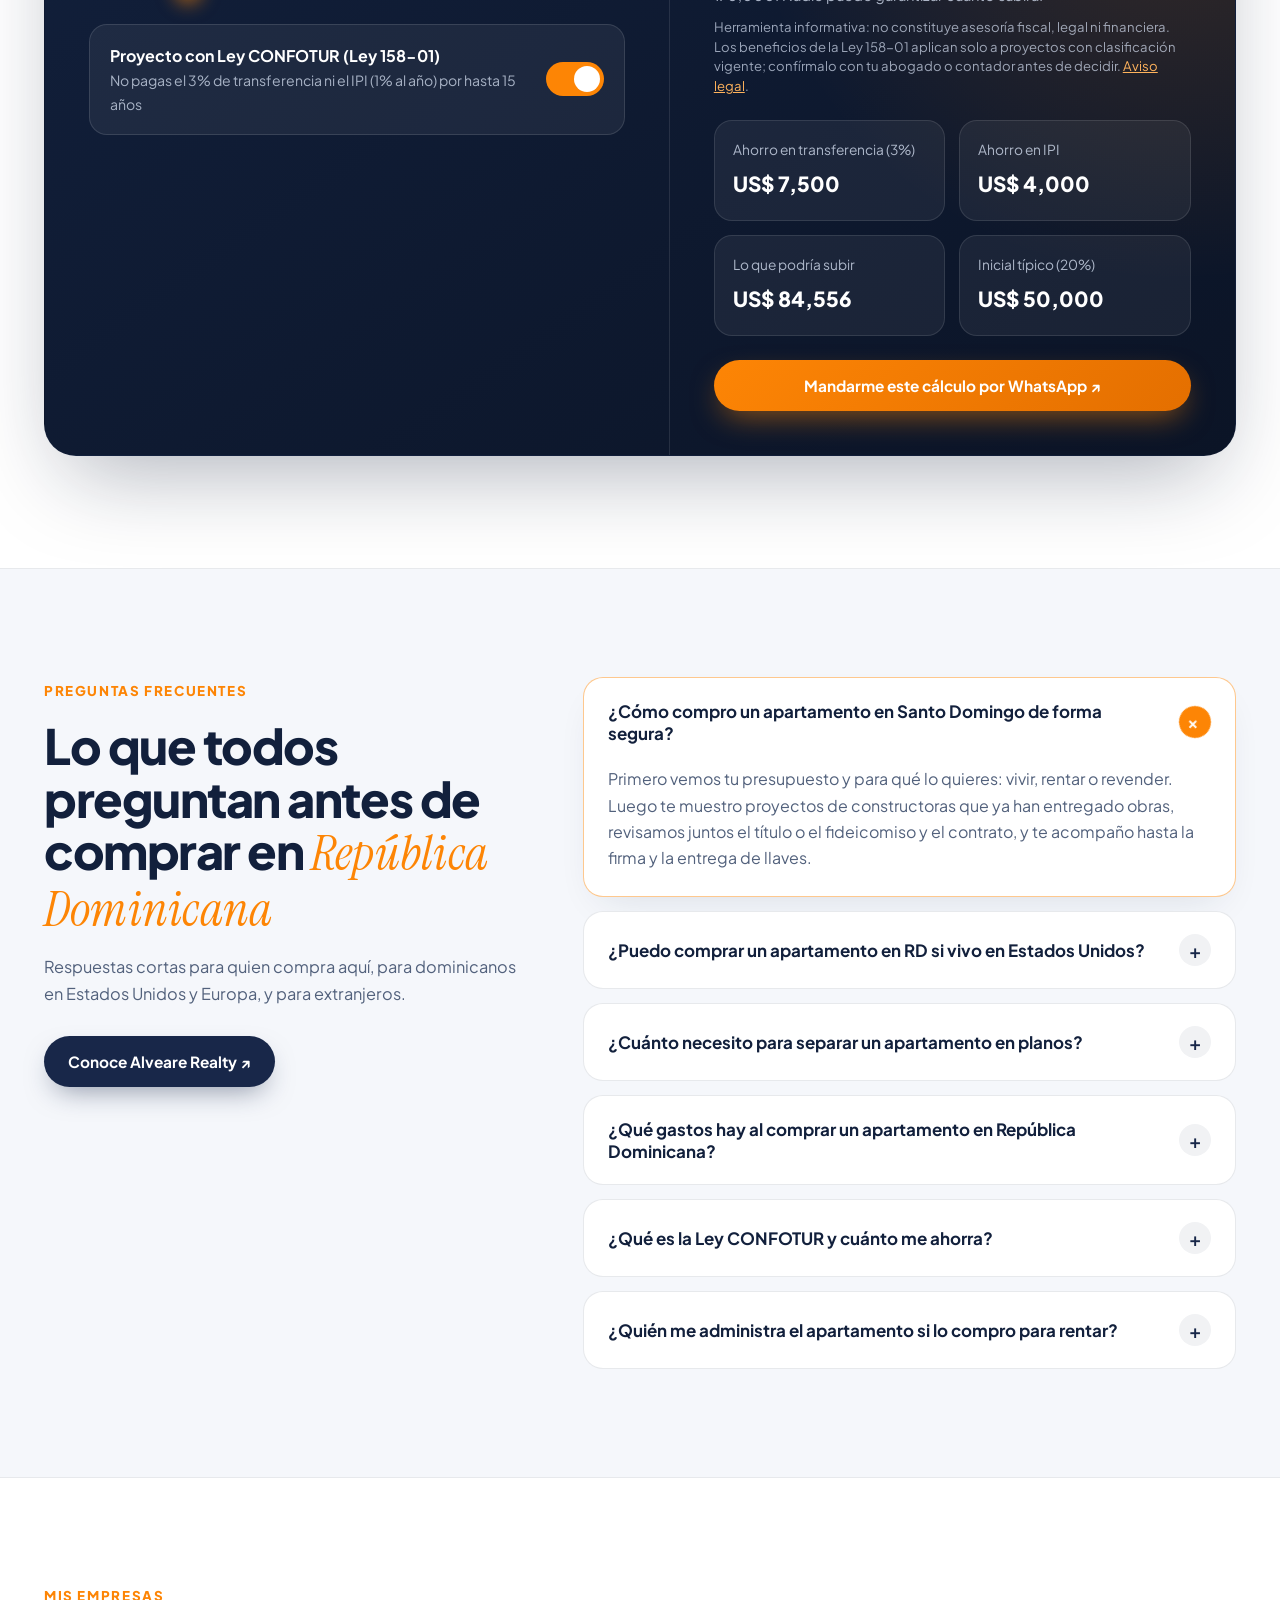
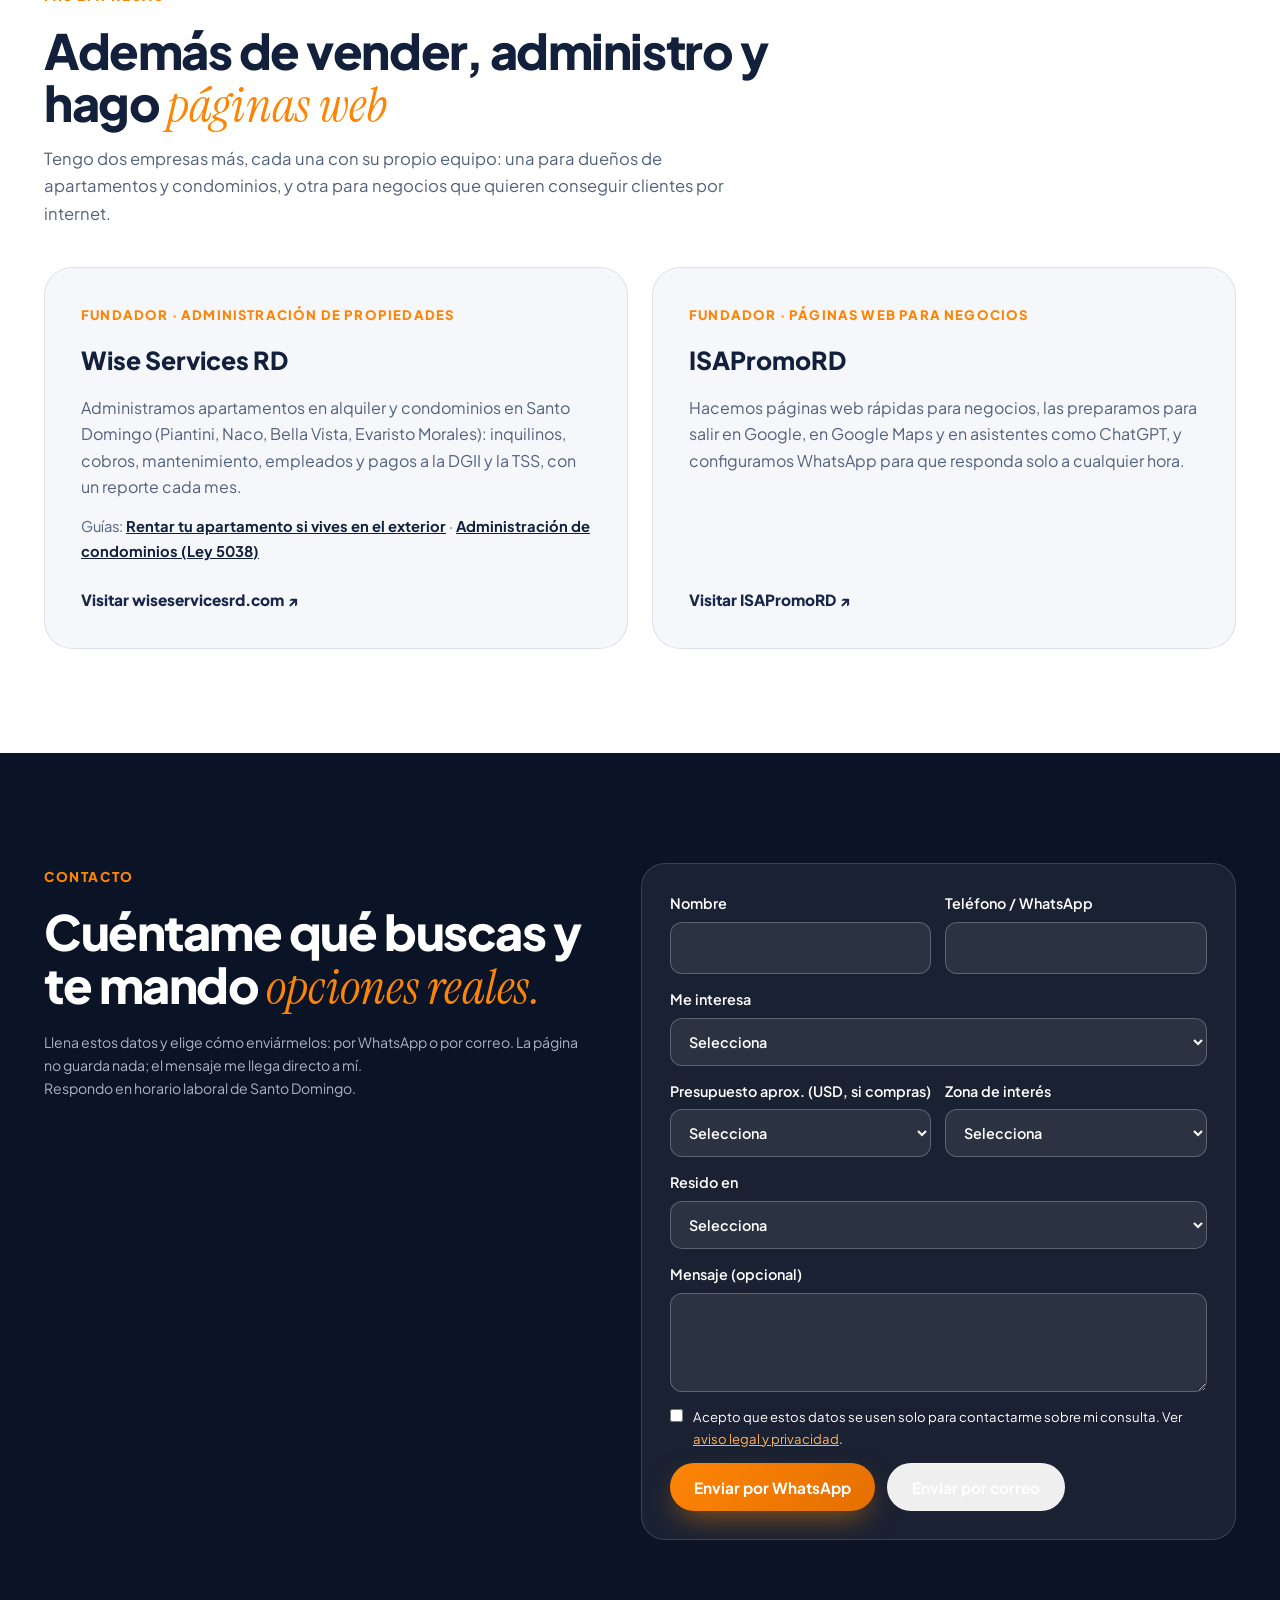
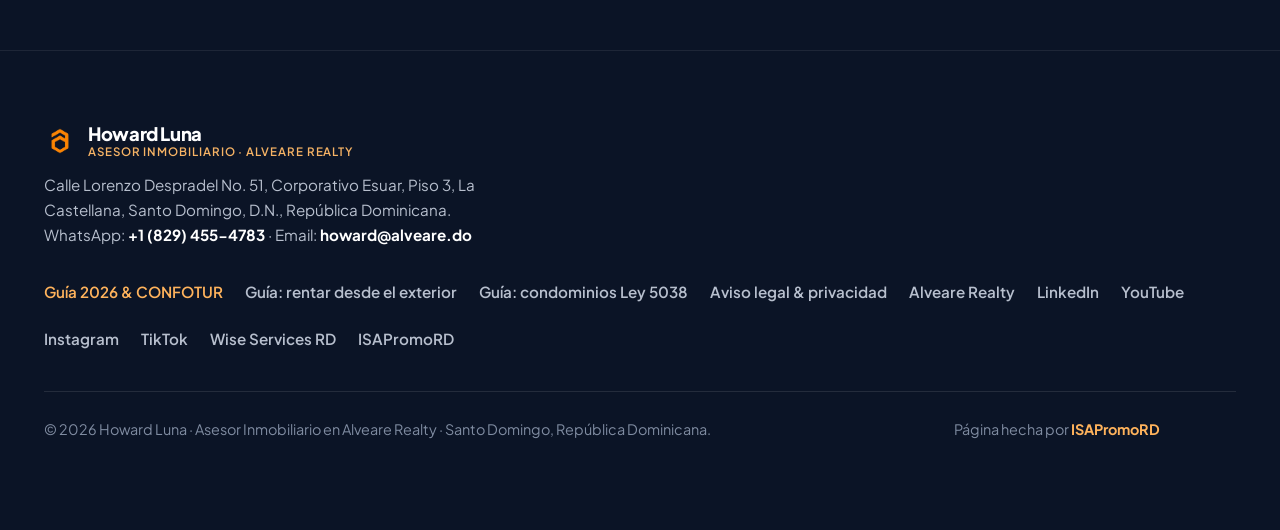
==== commit b115e5a3: "Reescribe textos en lenguaje simple y con búsquedas reales (home, guía, llms.txt) Co-Authored-By: Cl" ====
--- a/index.html
+++ b/index.html
@@ -3,10 +3,9 @@
 <head>
   <meta charset="UTF-8" />
   <meta name="viewport" content="width=device-width, initial-scale=1.0" />
-  <title>Howard Luna | Asesor Inmobiliario, Administración de Propiedades y Diseño Web en RD</title>
-  <meta name="description" content="Howard Luna: asesor inmobiliario en Alveare Realty para comprar o invertir en Santo Domingo y Punta Cana, administración de propiedades con Wise Services RD y páginas web con ISAPromoRD." />
-  <meta name="keywords" content="Howard Luna, asesor inmobiliario santo domingo, comprar apartamento santo domingo, Alveare Realty, apartamentos en plano Piantini Naco La Esperilla, inversion inmobiliaria Punta Cana, Ley CONFOTUR Republica Dominicana" />
-  <meta name="author" content="Howard Luna" />
+  <title>Howard Luna | Asesor Inmobiliario en Santo Domingo y Punta Cana</title>
+  <meta name="description" content="Apartamentos en venta en Santo Domingo, Punta Cana y todo RD, listos o en planos. Te ayudo a comprar seguro, también si vives en Estados Unidos. Escríbeme por WhatsApp." />
+    <meta name="author" content="Howard Luna" />
   <meta name="robots" content="index, follow, max-image-preview:large, max-snippet:-1, max-video-preview:-1" />
   <link rel="canonical" href="https://isapromord.github.io/howardluna/" />
   <meta name="google-site-verification" content="wWLeE3hCgYhCvrb3CZPdPI1xsf69h9vvOHwyaJJvVlE" />
@@ -20,17 +19,17 @@
 
   <!-- OpenGraph & Twitter Cards -->
   <meta property="og:type" content="profile" />
-  <meta property="og:site_name" content="Howard Luna — Bienes Raíces, Administración y Web RD" />
+  <meta property="og:site_name" content="Howard Luna — Asesor Inmobiliario en RD" />
   <meta property="og:locale" content="es_DO" />
-  <meta property="og:title" content="Howard Luna | Bienes Raíces, Administración de Propiedades y Diseño Web en RD" />
-  <meta property="og:description" content="Asesoría para comprar o invertir en apartamentos (Alveare Realty), administración de propiedades (Wise Services RD) y páginas web para negocios (ISAPromoRD)." />
+  <meta property="og:title" content="Howard Luna | Asesor Inmobiliario en Santo Domingo y Punta Cana" />
+  <meta property="og:description" content="Apartamentos listos y en planos en Santo Domingo, Punta Cana y todo RD. Te ayudo a comprar seguro, desde aquí o desde el exterior." />
   <meta property="og:url" content="https://isapromord.github.io/howardluna/" />
   <meta property="og:image" content="https://isapromord.github.io/howardluna/assets/images/og-howard-luna-v2.jpg" />
   <meta property="og:image:width" content="1200" />
   <meta property="og:image:height" content="630" />
   <meta name="twitter:card" content="summary_large_image" />
-  <meta name="twitter:title" content="Howard Luna | Bienes Raíces, Administración de Propiedades y Diseño Web en RD" />
-  <meta name="twitter:description" content="Bienes raíces con Alveare Realty, administración de propiedades con Wise Services RD y diseño web con ISAPromoRD." />
+  <meta name="twitter:title" content="Howard Luna | Asesor Inmobiliario en Santo Domingo y Punta Cana" />
+  <meta name="twitter:description" content="Apartamentos listos y en planos en Santo Domingo, Punta Cana y todo RD. Te ayudo a comprar seguro, desde aquí o desde el exterior." />
   <meta name="twitter:image" content="https://isapromord.github.io/howardluna/assets/images/og-howard-luna-v2.jpg" />
 
   <link rel="icon" type="image/png" sizes="192x192" href="assets/brand/logo-hl-192.png" />
@@ -65,8 +64,8 @@
         "image": "https://isapromord.github.io/howardluna/assets/images/howard-luna.webp",
         "email": "mailto:howard@alveare.do",
         "telephone": "+1-829-455-4783",
-        "jobTitle": "Asesor Inmobiliario Senior y Empresario",
-        "description": "Asesor inmobiliario asociado a Alveare Realty especializado en apartamentos residenciales y proyectos de inversión en Santo Domingo y Punta Cana, República Dominicana. Fundador de Wise Services RD (administración de propiedades y condominios) y de ISAPromoRD (diseño web, SEO local y automatización con IA).",
+        "jobTitle": "Asesor Inmobiliario",
+        "description": "Asesor inmobiliario en Alveare Realty. Ayuda a comprar apartamentos listos y en planos en Santo Domingo, Punta Cana y el resto de República Dominicana, también a dominicanos que viven en el exterior. Fundador de Wise Services RD (administración de propiedades y condominios) y de ISAPromoRD (páginas web para negocios).",
         "address": {
           "@type": "PostalAddress",
           "addressLocality": "Santo Domingo",
@@ -84,8 +83,8 @@
           "Inversión Inmobiliaria en Punta Cana",
           "Ley CONFOTUR (Ley 158-01)",
           "Fideicomiso Inmobiliario",
-          "Administración de Condominios (Ley 50-38)",
-          "Diseño Web y Posicionamiento Local (SEO/GEO)"
+          "Administración de Condominios (Ley 5038)",
+          "Páginas web para negocios"
         ],
         "sameAs": [
           "https://www.linkedin.com/in/howardluna/",
@@ -104,7 +103,7 @@
         "telephone": "+1-829-455-4783",
         "email": "howard@alveare.do",
         "priceRange": "$$$",
-        "description": "Asesoría personalizada para compra, venta e inversión en apartamentos en plano y listos para entrega en Santo Domingo (Piantini, Naco, La Esperilla, Bella Vista, Evaristo Morales) y Punta Cana.",
+        "description": "Apartamentos en venta, listos y en planos, en Santo Domingo (Piantini, Naco, La Esperilla, Bella Vista, Evaristo Morales), Punta Cana y el resto de República Dominicana.",
         "founder": { "@id": "https://isapromord.github.io/howardluna/#person" },
         "parentOrganization": {
           "@type": "Organization",
@@ -139,7 +138,7 @@
         "@type": "WebSite",
         "@id": "https://isapromord.github.io/howardluna/#website",
         "url": "https://isapromord.github.io/howardluna/",
-        "name": "Howard Luna — Bienes Raíces, Administración y Web RD",
+        "name": "Howard Luna — Asesor Inmobiliario en RD",
         "publisher": { "@id": "https://isapromord.github.io/howardluna/#person" },
         "inLanguage": "es-DO"
       },
@@ -149,34 +148,50 @@
         "mainEntity": [
           {
             "@type": "Question",
-            "name": "¿Cómo comprar un apartamento en Santo Domingo de forma segura con Howard Luna?",
+            "name": "¿Cómo compro un apartamento en Santo Domingo de forma segura?",
             "acceptedAnswer": {
               "@type": "Answer",
-              "text": "A través de Alveare Realty te acompañamos desde la definición de presupuesto y selección de sectores de alta plusvalía (Piantini, Naco, La Esperilla, Bella Vista, Evaristo Morales) hasta la debida diligencia legal de títulos o fideicomiso, negociación con la constructora y cierre bancario."
+              "text": "Primero vemos tu presupuesto y para qué lo quieres: vivir, rentar o revender. Luego te muestro proyectos de constructoras que ya han entregado obras, revisamos juntos el título o el fideicomiso y el contrato, y te acompaño hasta la firma y la entrega de llaves."
             }
           },
           {
             "@type": "Question",
-            "name": "¿Qué beneficios ofrece la Ley CONFOTUR al comprar un apartamento en República Dominicana?",
+            "name": "¿Puedo comprar un apartamento en RD si vivo en Estados Unidos?",
             "acceptedAnswer": {
               "@type": "Answer",
-              "text": "Los proyectos clasificados bajo la Ley CONFOTUR (Ley 158-01) en zonas turísticas como Punta Cana y ciertos proyectos aprobados otorgan exención del 3% del impuesto de transferencia inmobiliaria y exención del 1% anual del Impuesto a la Propiedad Inmobiliaria (IPI) hasta por 15 años."
+              "text": "Sí. Los dominicanos que viven fuera y los extranjeros pueden comprar igual que alguien que vive aquí. Te envío videos y hacemos recorridos por videollamada, la separación se puede hacer a distancia y, si necesitas préstamo, te ayudo a tramitarlo con un banco local."
             }
           },
           {
             "@type": "Question",
-            "name": "¿Puedo comprar o invertir en un apartamento en RD si vivo en Estados Unidos o Europa?",
+            "name": "¿Cuánto necesito para separar un apartamento en planos?",
             "acceptedAnswer": {
               "@type": "Answer",
-              "text": "Sí. Los extranjeros y dominicanos en la diáspora tienen los mismos derechos de propiedad que los residentes. Coordinamos recorridos virtuales, reservas en línea, verificación legal, financiamiento hipotecario local y posterior administración de la propiedad."
+              "text": "Depende del proyecto. Normalmente se separa con entre US$1,000 y US$5,000. Después pagas una parte al firmar y otra en cuotas mientras construyen (en total suele ser entre 10% y 30%), y el resto a la entrega, con préstamo o con tus fondos. Antes de decidir te muestro el plan de pago de cada opción."
             }
           },
           {
             "@type": "Question",
-            "name": "¿Qué otras empresas dirige Howard Luna además de su labor inmobiliaria?",
+            "name": "¿Qué gastos hay al comprar un apartamento en República Dominicana?",
             "acceptedAnswer": {
               "@type": "Answer",
-              "text": "Además de ser asesor inmobiliario en Alveare Realty, Howard Luna es fundador de Wise Services RD (administración integral de apartamentos y condominios bajo la Ley 50-38 en Santo Domingo) y de ISAPromoRD (agencia de diseño web ultrarrápido, SEO local en Google Maps y automatización con IA)."
+              "text": "Además del precio, el gasto principal es el impuesto de transferencia: 3% del valor (no se paga en proyectos con Ley CONFOTUR). Súmale los gastos legales y de notaría, que suelen rondar entre 1% y 2%, y si usas banco, la tasación y los gastos del préstamo. Te doy el estimado completo antes de separar."
+            }
+          },
+          {
+            "@type": "Question",
+            "name": "¿Qué es la Ley CONFOTUR y cuánto me ahorra?",
+            "acceptedAnswer": {
+              "@type": "Answer",
+              "text": "Es la ley de incentivo al turismo (Ley 158-01). Si el proyecto está aprobado, no pagas el 3% de transferencia al poner el título a tu nombre, ni el IPI (1% al año) por hasta 15 años. En un apartamento de US$250,000, solo la transferencia son US$7,500 de ahorro. Siempre confirmo que el proyecto tenga la aprobación vigente."
+            }
+          },
+          {
+            "@type": "Question",
+            "name": "¿Quién me administra el apartamento si lo compro para rentar?",
+            "acceptedAnswer": {
+              "@type": "Answer",
+              "text": "Si no quieres lidiar con inquilinos, cobros ni reparaciones, lo administra Wise Services RD, mi empresa de administración en Santo Domingo. Buscan y revisan al inquilino, cobran la renta, se ocupan del mantenimiento y te mandan un reporte cada mes."
             }
           }
         ]
@@ -797,7 +812,7 @@
           <span class="o-ctop"><span class="o-lg"><img src="assets/images/alveare-logo.webp" alt="" width="26" height="26" /></span>Bienes raíces</span>
           <span class="o-scene s-alv"><span class="m-photo"><img src="assets/images/apex-esperilla.webp" alt="" loading="lazy" /><span class="m-loc">Santo Domingo</span></span><span class="m-chip ok m-c1">Proyecto verificado</span><span class="m-chip m-c2">Ley CONFOTUR</span></span>
           <span class="o-shine"></span>
-          <span class="o-cbody"><strong>Alveare Realty</strong><span><span>Compra e inversión segura</span><b>Ver más →</b></span></span>
+          <span class="o-cbody"><strong>Alveare Realty</strong><span><span>Compra tu apartamento</span><b>Ver más →</b></span></span>
         </button>
         <button class="o-card" type="button" data-color="#2dd4bf" style="--c:#2dd4bf" aria-label="Wise Services RD, administración de propiedades. Ver detalles">
           <span class="o-ctop"><span class="o-lg">W</span>Administración</span>
@@ -809,7 +824,7 @@
           <span class="o-ctop"><span class="o-lg">I</span>Diseño web</span>
           <span class="o-scene s-isa"><span class="m-win"><span class="m-bar"><i></i><i></i><i></i><u></u></span><span class="m-hero"><i class="m-h1"></i><i class="m-h2"></i><i class="m-b1"></i></span><i class="m-ln m-l1"></i><i class="m-ln m-l2"></i></span><span class="m-pin">En Google Maps</span><span class="m-wa">¡Hola! ¿Te ayudo?</span></span>
           <span class="o-shine"></span>
-          <span class="o-cbody"><strong>ISAPromoRD</strong><span><span>Webs que venden por ti</span><b>Ver más →</b></span></span>
+          <span class="o-cbody"><strong>ISAPromoRD</strong><span><span>Tu negocio en Google</span><b>Ver más →</b></span></span>
         </button>
       </div>
       <div class="o-ui">
@@ -832,23 +847,23 @@
         <div class="o-visual" id="oVisual"></div>
         <article class="o-pc" hidden>
           <span class="o-kick">Compra · Bienes raíces · Alveare Realty</span>
-          <h3 id="oT0">Compra e invierte en apartamentos con respaldo legal.</h3>
-          <p class="o-lead">Como asesor de Alveare Realty te acompaño de principio a fin: proyectos verificados, análisis de la Ley CONFOTUR, fideicomiso y cierre.</p>
-          <ul><li>Santo Domingo y Punta Cana</li><li>Revisión legal y fideicomiso</li><li>Simulador de ahorro CONFOTUR</li><li>Asesoría en español e inglés, también para la diáspora</li></ul>
+          <h3 id="oT0">Compra tu apartamento con alguien que revisa todo contigo.</h3>
+          <p class="o-lead">Soy asesor en Alveare Realty. Te ayudo a encontrar el apartamento, revisamos los papeles y te acompaño hasta que tengas las llaves.</p>
+          <ul><li>Santo Domingo, Punta Cana y todo el país</li><li>Listos para mudarte o en planos</li><li>Revisamos título, fideicomiso y contrato</li><li>En español o inglés, también si vives fuera</li></ul>
           <div class="o-btns"><a class="o-btn primary" href="#proyectos" data-track="orbit_proyectos">Ver proyectos</a><a class="o-btn ghost" href="https://alveare.do/" target="_blank" rel="noopener noreferrer" data-track="orbit_alveare">Visitar Alveare ↗</a></div>
         </article>
         <article class="o-pc" hidden>
           <span class="o-kick">Administra · Propiedades · Wise Services RD</span>
-          <h3 id="oT1">Tu propiedad rentando, sin que tengas que estar encima.</h3>
-          <p class="o-lead">Con Wise Services RD administramos apartamentos en alquiler de larga duración y gestionamos condominios en Santo Domingo, con reportes claros para el propietario, estés en el país o en el exterior.</p>
-          <ul><li>Inquilinos depurados, contratos y cobro puntual</li><li>Condominios y torres (Ley 5038)</li><li>Mantenimiento 24/7 y reportes mensuales</li><li>Piantini, Naco, Bella Vista, Evaristo Morales</li></ul>
+          <h3 id="oT1">Tu apartamento rentado, sin que tengas que estar pendiente.</h3>
+          <p class="o-lead">Con Wise Services RD administramos apartamentos en alquiler y condominios en Santo Domingo. Te mandamos un reporte claro cada mes, estés aquí o fuera del país.</p>
+          <ul><li>Buscamos y revisamos al inquilino</li><li>Cobramos la renta y te pagamos a tiempo</li><li>Mantenimiento y reporte mensual</li><li>Condominios y torres (Ley 5038)</li></ul>
           <div class="o-btns"><a class="o-btn primary" href="https://wiseservicesrd.com/" target="_blank" rel="noopener noreferrer" data-track="orbit_wise">Visitar Wise Services RD ↗</a><a class="o-btn ghost" href="https://wiseservicesrd.com/guia-rentar-apartamento-santo-domingo-desde-el-exterior/" target="_blank" rel="noopener noreferrer" data-track="orbit_wise_guia">Guía: rentar desde el exterior ↗</a></div>
         </article>
         <article class="o-pc" hidden>
           <span class="o-kick">Diseña · Webs para negocios · ISAPromoRD</span>
-          <h3 id="oT2">Páginas web que te consiguen clientes mientras duermes.</h3>
-          <p class="o-lead">Con ISAPromoRD diseño sitios ultrarrápidos, optimizados para Google Maps y buscadores de IA, con agentes de WhatsApp y CRM en la nube.</p>
-          <ul><li>Webs rápidas medidas en Lighthouse</li><li>SEO local y Google Maps</li><li>Agentes de WhatsApp con IA</li><li>CRM y automatización</li></ul>
+          <h3 id="oT2">Páginas web para que tus clientes te encuentren.</h3>
+          <p class="o-lead">Con ISAPromoRD hago páginas web rápidas para negocios, preparadas para salir en Google y Google Maps, con respuestas automáticas por WhatsApp.</p>
+          <ul><li>Páginas que cargan rápido en el celular</li><li>Aparecer en Google y Google Maps</li><li>WhatsApp que responde solo</li><li>Registro de tus clientes</li></ul>
           <div class="o-btns"><a class="o-btn primary" href="https://isapromord.github.io/isapromord.com/" target="_blank" rel="noopener noreferrer" data-track="orbit_isapromord">Visitar ISAPromoRD ↗</a></div>
         </article>
       </div>
@@ -865,34 +880,34 @@
         <div class="hero-copy">
           <div class="live-badge hero-stagger">
             <span class="live-dot"></span>
-            Bienes Raíces · Administración de Propiedades · Diseño Web · República Dominicana
+            Asesor inmobiliario · Alveare Realty · República Dominicana
           </div>
           <h1 class="hero-stagger">
-            Apartamentos en RD elegidos con <span class="serif-italic">criterio financiero</span> y respaldo legal.
+            Apartamentos en venta en Santo Domingo, <span class="serif-italic">Punta Cana</span> y todo RD.
           </h1>
           <p class="hero-lead hero-stagger">
-            Soy <strong>Howard Luna</strong>. Te acompaño a comprar o invertir en proyectos verificados en el Polígono Central de Santo Domingo (La Esperilla, Piantini, Naco, Bella Vista) y destinos turísticos con beneficios fiscales de la <strong>Ley CONFOTUR</strong>. Y si ya tienes propiedad o negocio, también te la administro y te construyo la página web.
+            Soy <strong>Howard Luna</strong>, asesor inmobiliario. Te ayudo a comprar un apartamento listo para mudarte o en planos, para vivir o para invertir, en Piantini, Naco, La Esperilla, Bella Vista, Punta Cana y el resto del país. También si vives en Estados Unidos.
           </p>
           <div class="hero-ctas hero-stagger">
             <a class="btn btn-amber magnetic" href="https://wa.me/18294554783?text=Hola%20Howard%2C%20busco%20asesor%C3%ADa%20para%20comprar%20un%20apartamento%20en%20Santo%20Domingo%20o%20Punta%20Cana." target="_blank" rel="noopener noreferrer" data-track="whatsapp">
-              Agendar Asesoría 1-a-1 ↗
+              Escríbeme por WhatsApp ↗
             </a>
             <a class="btn btn-glass magnetic" href="#simulador">
-              Calcular Ahorro CONFOTUR
+              Calcula tu ahorro
             </a>
           </div>
           <div class="hero-metrics hero-stagger">
             <div class="hero-metric">
               <strong><span>0%</span> / 3%</strong>
-              <small>Ahorro en transferencia en proyectos CONFOTUR</small>
+              <small>De impuesto de transferencia con Ley CONFOTUR (en vez de 3%)</small>
             </div>
             <div class="hero-metric">
               <strong><span class="counter" data-target="15">15</span> años</strong>
-              <small>Exención del IPI anual bajo Ley 158-01</small>
+              <small>Sin pagar IPI con Ley CONFOTUR</small>
             </div>
             <div class="hero-metric">
-              <strong><span>100%</span></strong>
-              <small>Debida diligencia de títulos y fideicomiso</small>
+              <strong><span>Listos</span> o en planos</strong>
+              <small>Opciones en Santo Domingo, Punta Cana y todo el país</small>
             </div>
           </div>
         </div>
@@ -904,9 +919,9 @@
     <!-- SECTION 2: APPLE KEYNOTE SCROLL-SCRUBBED MANIFESTO -->
     <section class="manifesto-band" aria-label="Propuesta de valor">
       <div class="container">
-        <div class="section-eyebrow">Visión Patrimonial</div>
+        <div class="section-eyebrow">Cómo trabajo</div>
         <p class="scrub-statement" id="scrubStatement">
-          No vendemos planos bonitos al azar. Filtramos constructoras con historial real, comparamos rentabilidad por metro cuadrado y blindamos tu capital antes de que firmes un solo dólar.
+          No te vendo cualquier proyecto. Primero reviso quién lo construye, cuánto vale de verdad la zona y que los papeles estén en orden. Después tú decides.
         </p>
       </div>
     </section>
@@ -914,42 +929,42 @@
     <!-- SECTION 3: APPLE STICKY SPLIT-SCREEN STORYTELLING (4 ETAPAS) -->
     <section class="sticky-section" id="metodo">
       <div class="container">
-        <div class="section-eyebrow">El Método Howard Luna</div>
+        <div class="section-eyebrow">Paso a paso</div>
         <h2 class="section-title reveal-up" style="color:var(--navy-900); max-width:760px;">
-          Un proceso claro de 4 pasos, desde el diagnóstico hasta la <span class="serif-italic" style="color:var(--amber);">llave en mano.</span>
+          Cómo comprar tu apartamento en 4 pasos, hasta que tengas <span class="serif-italic" style="color:var(--amber);">las llaves.</span>
         </h2>
 
         <div class="sticky-grid">
           <div class="sticky-visual-col">
             <div class="sticky-frame" id="stickyFrame">
-              <img class="is-active" data-step="0" width="1400" height="1400" decoding="async" src="assets/images/apex-esperilla.webp" alt="Fachada arquitectónica Torre APEX La Esperilla en Santo Domingo" />
-              <img data-step="1" width="1400" height="1050" loading="lazy" decoding="async" src="assets/images/apex-interior.webp" alt="Interior moderno de apartamento de lujo en Santo Domingo" />
+              <img class="is-active" data-step="0" width="1400" height="1400" decoding="async" src="assets/images/apex-esperilla.webp" alt="Torre APEX en La Esperilla, Santo Domingo" />
+              <img data-step="1" width="1400" height="1050" loading="lazy" decoding="async" src="assets/images/apex-interior.webp" alt="Interior de un apartamento en Santo Domingo" />
               <img data-step="2" width="1080" height="607" loading="lazy" decoding="async" src="assets/images/torre-lista-piscina.webp" alt="Piscina y área social de una torre residencial terminada" />
-              <img data-step="3" width="1400" height="1050" loading="lazy" decoding="async" src="assets/images/apex-rooftop.webp" alt="Área social y terraza panorámica en torre del Polígono Central" />
+              <img data-step="3" width="1400" height="1050" loading="lazy" decoding="async" src="assets/images/apex-rooftop.webp" alt="Terraza en la azotea de una torre en Santo Domingo" />
               <span class="sticky-step-num" id="stickyStepBadge" aria-hidden="true">01 / 04</span>
             </div>
           </div>
 
           <div class="story-steps">
-            <article class="story-card is-active" data-step="0" data-title="01 · Selección Estratégica por Plusvalía" data-sub="Polígono Central SD (La Esperilla, Piantini, Naco) y Punta Cana.">
+            <article class="story-card is-active" data-step="0" data-title="01 · Qué buscas" data-sub="Presupuesto, zona y para qué lo quieres.">
               <span class="story-index">01</span>
-              <h3>Diagnóstico Financiero &amp; Mapa de Sectores</h3>
-              <p>Definimos tu objetivo real (vivienda familiar, renta tradicional o inversión turística) y descartamos proyectos inflados para enfocarnos únicamente en ubicaciones con liquidez probada.</p>
+              <h3>Hablamos de lo que buscas</h3>
+              <p>Me cuentas tu presupuesto y para qué lo quieres: para vivir, para rentar o para revender. Con eso te muestro solo opciones que tienen sentido para ti, en zonas que se venden y se rentan bien.</p>
             </article>
-            <article class="story-card" data-step="1" data-title="02 · Debida Diligencia & Fideicomiso" data-sub="Validación de constructora, permisología, contratos y título.">
+            <article class="story-card" data-step="1" data-title="02 · Revisión" data-sub="Constructora, permisos, contrato y título.">
               <span class="story-index">02</span>
-              <h3>Blindaje Legal, Fideicomiso &amp; Constructora</h3>
-              <p>Respaldados por la estructura de Alveare Realty, auditamos trayectoria de la constructora, estatus del fideicomiso, calendario de pagos durante construcción y pre-aprobación bancaria.</p>
+              <h3>Revisamos que el proyecto sea confiable</h3>
+              <p>Con el apoyo de Alveare Realty revisamos que la constructora haya entregado obras antes, que el fideicomiso y los permisos estén en regla y que el plan de pago te funcione. Si necesitas préstamo, lo vemos desde el principio.</p>
             </article>
-            <article class="story-card" data-step="2" data-title="03 · Optimización Fiscal (Ley CONFOTUR)" data-sub="Exención 3% transferencia y hasta 15 años de IPI en proyectos aprobados.">
+            <article class="story-card" data-step="2" data-title="03 · Precio y plan de pago" data-sub="Negociación y ahorro con Ley CONFOTUR.">
               <span class="story-index">03</span>
-              <h3>Ahorro Fiscal CONFOTUR &amp; Negociación</h3>
-              <p>Identificamos proyectos calificados bajo la Ley 158-01 y negociamos planes de pago flexibles para maximizar tu retorno neto, incluso si inviertes desde EE.UU. o Europa.</p>
+              <h3>Negociamos el precio y el plan de pago</h3>
+              <p>Buscamos el mejor precio y un plan de pago cómodo. Si el proyecto tiene Ley CONFOTUR, te ahorras impuestos. Todo esto se puede hacer a distancia si vives en Estados Unidos o Europa.</p>
             </article>
-            <article class="story-card" data-step="3" data-title="04 · Entrega & Gestión Post-Compra" data-sub="Inspección de entrega y conexión con administración integral.">
+            <article class="story-card" data-step="3" data-title="04 · Entrega" data-sub="Revisión del apartamento y, si quieres, administración.">
               <span class="story-index">04</span>
-              <h3>Entrega Física &amp; Rentabilidad Delegada</h3>
-              <p>Te acompañamos en el cierre y entrega de llaves. Si compras para rentar en Santo Domingo, conectamos tu unidad directamente con <strong>Wise Services RD</strong> para gestión 100% sin estrés.</p>
+              <h3>Te entregan las llaves</h3>
+              <p>Te acompaño en la firma final y revisamos el apartamento antes de recibirlo. Si lo compraste para rentar en Santo Domingo, <strong>Wise Services RD</strong> se encarga de rentarlo y cuidarlo por ti.</p>
             </article>
           </div>
         </div>
@@ -961,8 +976,8 @@
       <div class="container">
         <div class="section-head-row">
           <div>
-            <div class="section-eyebrow">Portafolio Seleccionado</div>
-            <h2 class="section-title">Proyectos y mercados <span class="serif-italic" style="color:#ffb35c;">en tendencia</span></h2>
+            <div class="section-eyebrow">Proyectos</div>
+            <h2 class="section-title">Apartamentos en venta, <span class="serif-italic" style="color:#ffb35c;">listos y en planos</span></h2>
           </div>
           <div class="filter-pills" role="tablist" aria-label="Filtrar proyectos">
             <button class="filter-btn is-active" type="button" data-filter="all" aria-pressed="true">Todos</button>
@@ -979,19 +994,19 @@
             <div class="project-content">
               <span class="project-tag">La Esperilla · Santo Domingo</span>
               <h3>Torre APEX La Esperilla</h3>
-              <p>Arquitectura orgánica icónica frente al pulmón del Distrito Nacional. Terrazas panorámicas, áreas sociales de nivel hotelero y alta demanda de alquiler corporativo.</p>
-              <a class="project-cta" href="https://wa.me/18294554783?text=Hola%20Howard%2C%20me%20interesa%20recibir%20disponibilidad%20y%20precios%20de%20APEX%20La%20Esperilla." target="_blank" rel="noopener noreferrer" data-track="whatsapp">Solicitar Brochure &amp; Precios ↗</a>
+              <p>Torre de diseño curvo frente a un parque, con terrazas con vista, áreas sociales completas y buena demanda de alquiler para ejecutivos.</p>
+              <a class="project-cta" href="https://wa.me/18294554783?text=Hola%20Howard%2C%20me%20interesa%20recibir%20disponibilidad%20y%20precios%20de%20APEX%20La%20Esperilla." target="_blank" rel="noopener noreferrer" data-track="whatsapp">Pedir precios y disponibilidad ↗</a>
             </div>
           </article>
 
           <article class="project-card reveal-up" style="--ar:1400 / 1050" data-category="sd">
-            <img src="assets/images/apex-rooftop.webp" width="1400" height="1050" alt="Rooftop y áreas sociales panorámicas en el Polígono Central" loading="lazy" decoding="async" />
+            <img src="assets/images/apex-rooftop.webp" width="1400" height="1050" alt="Terraza y área social de una torre en Piantini, Santo Domingo" loading="lazy" decoding="async" />
             <div class="project-scrim"></div>
             <div class="project-content">
               <span class="project-tag">Piantini · Naco · Bella Vista</span>
-              <h3>Torres Listas y en Plano · Polígono Central</h3>
-              <p>Inventario curado de 1, 2 y 3 habitaciones con piscina, gimnasio, coworking y ubicación caminable.</p>
-              <a class="project-cta" href="https://wa.me/18294554783?text=Hola%20Howard%2C%20busco%20opciones%20de%20apartamentos%20en%20Piantini%2C%20Naco%20o%20Bella%20Vista." target="_blank" rel="noopener noreferrer" data-track="whatsapp">Ver Opciones Filtradas ↗</a>
+              <h3>Apartamentos en Piantini, Naco y Bella Vista</h3>
+              <p>De 1, 2 y 3 habitaciones, listos o en planos, con piscina y gimnasio, cerca de todo y a pie de plazas y restaurantes.</p>
+              <a class="project-cta" href="https://wa.me/18294554783?text=Hola%20Howard%2C%20busco%20opciones%20de%20apartamentos%20en%20Piantini%2C%20Naco%20o%20Bella%20Vista." target="_blank" rel="noopener noreferrer" data-track="whatsapp">Ver opciones ↗</a>
             </div>
           </article>
 
@@ -999,21 +1014,21 @@
             <img src="assets/images/torre-lista-atardecer.webp" width="1097" height="960" alt="Torre residencial terminada con piscina y terraza social al atardecer" loading="lazy" decoding="async" />
             <div class="project-scrim"></div>
             <div class="project-content">
-              <span class="project-tag">ROI · Plusvalía · Todo el país</span>
-              <h3>Oportunidades de inversión con plusvalía</h3>
-              <p>Compra en preventa a precio de lanzamiento y gana con la plusvalía, o renta desde la entrega. Antes de separar te muestro renta estimada, ROI y plan de pago de cada opción.</p>
+              <span class="project-tag">Inversión · Todo el país</span>
+              <h3>Apartamentos para invertir</h3>
+              <p>Compra en planos a precio de preventa y gana cuando el apartamento sube de valor, o ponlo a rentar cuando te lo entreguen. Antes de separar te muestro cuánto podría rentar, cuánto te dejaría y el plan de pago.</p>
               <a class="project-cta" href="https://wa.me/18294554783?text=Hola%20Howard%2C%20quiero%20ver%20oportunidades%20de%20inversi%C3%B3n%20con%20buen%20ROI." target="_blank" rel="noopener noreferrer" data-track="whatsapp">Ver oportunidades ↗</a>
             </div>
           </article>
 
           <article class="project-card reveal-up" style="--ar:1400 / 1050" data-category="inversion">
-            <img src="assets/images/apex-gym.webp" width="1400" height="1050" alt="Amenidades modernas y proyectos turísticos con Ley CONFOTUR en Punta Cana" loading="lazy" decoding="async" />
+            <img src="assets/images/apex-gym.webp" width="1400" height="1050" alt="Gimnasio de un proyecto de apartamentos con Ley CONFOTUR" loading="lazy" decoding="async" />
             <div class="project-scrim"></div>
             <div class="project-content">
               <span class="project-tag">Ley CONFOTUR · Punta Cana &amp; Vista Cana</span>
-              <h3>Proyectos de Inversión Turística</h3>
-              <p>Apartamentos con exención del 3% de transferencia y 15 años de IPI, ideales para dominicanos en EE.UU. e inversionistas que buscan flujo en dólares.</p>
-              <a class="project-cta" href="https://wa.me/18294554783?text=Hola%20Howard%2C%20quiero%20ver%20proyectos%20con%20Ley%20CONFOTUR%20en%20Punta%20Cana%20o%20Vista%20Cana." target="_blank" rel="noopener noreferrer" data-track="whatsapp">Explorar Proyectos CONFOTUR ↗</a>
+              <h3>Apartamentos en Punta Cana con Ley CONFOTUR</h3>
+              <p>Sin pagar el 3% de transferencia ni el IPI por hasta 15 años. Buenos para rentar a turistas y cobrar en dólares, o para tener tu casa de vacaciones.</p>
+              <a class="project-cta" href="https://wa.me/18294554783?text=Hola%20Howard%2C%20quiero%20ver%20proyectos%20con%20Ley%20CONFOTUR%20en%20Punta%20Cana%20o%20Vista%20Cana." target="_blank" rel="noopener noreferrer" data-track="whatsapp">Ver proyectos en Punta Cana ↗</a>
             </div>
           </article>
 
@@ -1034,16 +1049,16 @@
     <!-- SECTION 5: INTERACTIVE CONFOTUR & PLUSVALÍA SIMULATOR -->
     <section class="sim-section" id="simulador">
       <div class="container">
-        <div class="section-eyebrow">Herramienta Interactiva</div>
+        <div class="section-eyebrow">Calculadora</div>
         <h2 class="section-title" style="color:var(--navy-900); max-width:780px;">
-          Simula tu ahorro fiscal <span class="serif-italic" style="color:var(--amber);">Ley CONFOTUR</span> y plusvalía en segundos.
+          ¿Cuánto te ahorras con la <span class="serif-italic" style="color:var(--amber);">Ley CONFOTUR</span>?
         </h2>
 
         <div class="sim-shell reveal-up">
           <div class="sim-controls">
             <div class="sim-field">
               <label for="simPrice">
-                <span>Valor del Apartamento (USD)</span>
+                <span>Precio del apartamento (USD)</span>
                 <output id="simPriceOut">US$ 250,000</output>
               </label>
               <input id="simPrice" type="range" min="120000" max="850000" step="10000" value="250000" />
@@ -1051,7 +1066,7 @@
 
             <div class="sim-field">
               <label for="simYears">
-                <span>Horizonte de Inversión</span>
+                <span>Años que lo vas a tener</span>
                 <output id="simYearsOut">5 años</output>
               </label>
               <input id="simYears" type="range" min="3" max="15" step="1" value="5" />
@@ -1060,7 +1075,7 @@
             <div class="toggle-row">
               <div>
                 <strong>Proyecto con Ley CONFOTUR (Ley 158-01)</strong>
-                <small>Exención 3% de transferencia + 1% IPI anual hasta por 15 años</small>
+                <small>No pagas el 3% de transferencia ni el IPI (1% al año) por hasta 15 años</small>
               </div>
               <label class="switch" aria-label="Activar beneficio Ley CONFOTUR">
                 <input id="simConfotur" type="checkbox" checked />
@@ -1071,34 +1086,34 @@
 
           <div class="sim-results">
             <div>
-              <div class="sim-total-label">Ahorro Fiscal Estimado + Plusvalía</div>
+              <div class="sim-total-label">Ahorro en impuestos + lo que podría subir de valor</div>
               <div class="sim-total-value" id="simTotalBenefit">US$ 96,056</div>
               <p style="font-size:0.92rem; color:rgba(214,224,242,0.78); margin-top:8px;">
-                Estimación referencial asumiendo 6% de plusvalía anual compuesta, 3% de transferencia y 1% de IPI anual sobre el valor que excede ~US$ 170,000. La plusvalía no está garantizada.</p>
+                Es solo un estimado. Supone que el apartamento sube 6% al año, 3% de transferencia y 1% de IPI al año sobre lo que pase de ~US$ 170,000. Nadie puede garantizar cuánto subirá.</p>
               <p class="legal-note">Herramienta informativa: no constituye asesoría fiscal, legal ni financiera. Los beneficios de la Ley 158-01 aplican solo a proyectos con clasificación vigente; confírmalo con tu abogado o contador antes de decidir. <a href="aviso-legal/">Aviso legal</a>.</p>
             </div>
 
             <div class="sim-breakdown">
               <div class="sim-box">
-                <span>Ahorro Transferencia (3%)</span>
+                <span>Ahorro en transferencia (3%)</span>
                 <strong id="simTransferOut">US$ 7,500</strong>
               </div>
               <div class="sim-box">
-                <span>Ahorro IPI Acumulado</span>
+                <span>Ahorro en IPI</span>
                 <strong id="simIpiOut">US$ 4,000</strong>
               </div>
               <div class="sim-box">
-                <span>Plusvalía Proyectada</span>
+                <span>Lo que podría subir</span>
                 <strong id="simEquityOut">US$ 84,556</strong>
               </div>
               <div class="sim-box">
-                <span>Inicial Estándar (20%)</span>
+                <span>Inicial típico (20%)</span>
                 <strong id="simDownOut">US$ 50,000</strong>
               </div>
             </div>
 
             <a id="simWaBtn" class="btn btn-amber magnetic" style="width:100%;" href="https://wa.me/18294554783" target="_blank" rel="noopener noreferrer" data-track="whatsapp">
-              Enviar Este Escenario a Howard por WhatsApp ↗
+              Mandarme este cálculo por WhatsApp ↗
             </a>
           </div>
         </div>
@@ -1109,56 +1124,76 @@
     <section class="faq-section" id="faq">
       <div class="container faq-layout">
         <div>
-          <div class="section-eyebrow">Claridad Antes de Firmar</div>
+          <div class="section-eyebrow">Preguntas frecuentes</div>
           <h2 class="section-title" style="color:var(--navy-900); margin-bottom:18px;">
-            Preguntas frecuentes sobre invertir en <span class="serif-italic" style="color:var(--amber);">República Dominicana</span>
+            Lo que todos preguntan antes de comprar en <span class="serif-italic" style="color:var(--amber);">República Dominicana</span>
           </h2>
           <p style="font-size:1.02rem; color:var(--ink-muted); margin-bottom:28px;">
-            Respuestas directas pensadas para compradores locales, dominicanos en EE.UU. y Europa, e inversionistas extranjeros.
+            Respuestas cortas para quien compra aquí, para dominicanos en Estados Unidos y Europa, y para extranjeros.
           </p>
           <a class="btn btn-navy magnetic" href="https://alveare.do/" target="_blank" rel="noopener noreferrer">
-            Ver Respaldo en Alveare Realty ↗
+            Conoce Alveare Realty ↗
           </a>
         </div>
 
         <div class="faq-list">
           <div class="faq-item is-open">
             <button class="faq-trigger" type="button" id="faq-q1" aria-controls="faq-a1" aria-expanded="true">
-              <span>¿Cómo comprar un apartamento en Santo Domingo de forma segura con Howard Luna?</span>
+              <span>¿Cómo compro un apartamento en Santo Domingo de forma segura?</span>
               <span class="faq-icon">+</span>
             </button>
             <div class="faq-panel" id="faq-a1" role="region" aria-labelledby="faq-q1" style="max-height:260px;">
-              <p>A través de Alveare Realty definimos tu perfil financiero, filtramos únicamente constructoras y proyectos validados en sectores clave (La Esperilla, Piantini, Naco, Bella Vista, Evaristo Morales) y te acompañamos en la revisión de títulos o fideicomiso, negociación y financiamiento bancario.</p>
+              <p>Primero vemos tu presupuesto y para qué lo quieres: vivir, rentar o revender. Luego te muestro proyectos de constructoras que ya han entregado obras, revisamos juntos el título o el fideicomiso y el contrato, y te acompaño hasta la firma y la entrega de llaves.</p>
             </div>
           </div>
 
           <div class="faq-item">
             <button class="faq-trigger" type="button" id="faq-q2" aria-controls="faq-a2" aria-expanded="false">
-              <span>¿Qué beneficios ofrece la Ley CONFOTUR (Ley 158-01)?</span>
+              <span>¿Puedo comprar un apartamento en RD si vivo en Estados Unidos?</span>
               <span class="faq-icon">+</span>
             </button>
             <div class="faq-panel" id="faq-a2" role="region" aria-labelledby="faq-q2">
-              <p>Los proyectos aprobados bajo CONFOTUR otorgan exención del 3% del impuesto de transferencia de título y exención del 1% anual del Impuesto a la Propiedad Inmobiliaria (IPI) hasta por 15 años, aumentando significativamente el retorno neto de tu inversión.</p>
+              <p>Sí. Los dominicanos que viven fuera y los extranjeros pueden comprar igual que alguien que vive aquí. Te envío videos y hacemos recorridos por videollamada, la separación se puede hacer a distancia y, si necesitas préstamo, te ayudo a tramitarlo con un banco local.</p>
             </div>
           </div>
 
           <div class="faq-item">
             <button class="faq-trigger" type="button" id="faq-q3" aria-controls="faq-a3" aria-expanded="false">
-              <span>¿Puedo invertir desde Estados Unidos o Europa sin viajar para cada paso?</span>
+              <span>¿Cuánto necesito para separar un apartamento en planos?</span>
               <span class="faq-icon">+</span>
             </button>
             <div class="faq-panel" id="faq-a3" role="region" aria-labelledby="faq-q3">
-              <p>Sí. Los extranjeros y dominicanos en la diáspora tienen los mismos derechos de propiedad que los residentes. Coordinamos recorridos virtuales, verificación legal, reservas directas con constructora o fiduciaria y gestión de préstamo hipotecario local.</p>
+              <p>Depende del proyecto. Normalmente se separa con entre US$1,000 y US$5,000. Después pagas una parte al firmar y otra en cuotas mientras construyen (en total suele ser entre 10% y 30%), y el resto a la entrega, con préstamo o con tus fondos. Antes de decidir te muestro el plan de pago de cada opción.</p>
             </div>
           </div>
 
           <div class="faq-item">
             <button class="faq-trigger" type="button" id="faq-q4" aria-controls="faq-a4" aria-expanded="false">
-              <span>¿Quién puede administrar mi apartamento una vez entregado?</span>
+              <span>¿Qué gastos hay al comprar un apartamento en República Dominicana?</span>
               <span class="faq-icon">+</span>
             </button>
             <div class="faq-panel" id="faq-a4" role="region" aria-labelledby="faq-q4">
-              <p>Si compras como inversión y no deseas lidiar con inquilinos, cobros o mantenimiento, conectamos tu propiedad con <strong>Wise Services RD</strong> para una administración integral de larga duración en Santo Domingo con reportes fotográficos y dispersión puntual.</p>
+              <p>Además del precio, el gasto principal es el impuesto de transferencia: 3% del valor (no se paga en proyectos con Ley CONFOTUR). Súmale los gastos legales y de notaría, que suelen rondar entre 1% y 2%, y si usas banco, la tasación y los gastos del préstamo. Te doy el estimado completo antes de separar.</p>
+            </div>
+          </div>
+
+          <div class="faq-item">
+            <button class="faq-trigger" type="button" id="faq-q5" aria-controls="faq-a5" aria-expanded="false">
+              <span>¿Qué es la Ley CONFOTUR y cuánto me ahorra?</span>
+              <span class="faq-icon">+</span>
+            </button>
+            <div class="faq-panel" id="faq-a5" role="region" aria-labelledby="faq-q5">
+              <p>Es la ley de incentivo al turismo (Ley 158-01). Si el proyecto está aprobado, no pagas el 3% de transferencia al poner el título a tu nombre, ni el IPI (1% al año) por hasta 15 años. En un apartamento de US$250,000, solo la transferencia son US$7,500 de ahorro. Siempre confirmo que el proyecto tenga la aprobación vigente.</p>
+            </div>
+          </div>
+
+          <div class="faq-item">
+            <button class="faq-trigger" type="button" id="faq-q6" aria-controls="faq-a6" aria-expanded="false">
+              <span>¿Quién me administra el apartamento si lo compro para rentar?</span>
+              <span class="faq-icon">+</span>
+            </button>
+            <div class="faq-panel" id="faq-a6" role="region" aria-labelledby="faq-q6">
+              <p>Si no quieres lidiar con inquilinos, cobros ni reparaciones, lo administra <strong>Wise Services RD</strong>, mi empresa de administración en Santo Domingo. Buscan y revisan al inquilino, cobran la renta, se ocupan del mantenimiento y te mandan un reporte cada mes.</p>
             </div>
           </div>
         </div>
@@ -1170,25 +1205,25 @@
       <div class="container">
         <div class="section-eyebrow">Mis empresas</div>
         <h2 class="section-title" style="color:var(--navy-900); max-width:760px;">
-          Dos compañías propias que complementan la asesoría inmobiliaria en <span class="serif-italic" style="color:var(--amber);">República Dominicana</span>
+          Además de vender, administro y hago <span class="serif-italic" style="color:var(--amber);">páginas web</span>
         </h2>
         <p style="font-size:1.04rem; color:var(--ink-muted); max-width:680px; margin-top:12px;">
-          Cada negocio opera con su propia identidad, equipo y especialidad técnica para servir a propietarios, juntas de condominio y empresas dominicanas.
+          Tengo dos empresas más, cada una con su propio equipo: una para dueños de apartamentos y condominios, y otra para negocios que quieren conseguir clientes por internet.
         </p>
 
         <div class="venture-grid">
           <article class="venture-card reveal-up">
-            <span class="venture-kicker">Fundador · Property Management &amp; Ley 50-38</span>
+            <span class="venture-kicker">Fundador · Administración de propiedades</span>
             <h3>Wise Services RD</h3>
-            <p>Administración integral de apartamentos en alquiler de larga duración y gestión operativa de condominios y torres residenciales en Santo Domingo (Piantini, Naco, Bella Vista, Evaristo Morales) con reportes mensuales a propietarios y cumplimiento DGII/TSS.</p>
+            <p>Administramos apartamentos en alquiler y condominios en Santo Domingo (Piantini, Naco, Bella Vista, Evaristo Morales): inquilinos, cobros, mantenimiento, empleados y pagos a la DGII y la TSS, con un reporte cada mes.</p>
             <p style="font-size:0.92rem;">Guías: <a href="https://wiseservicesrd.com/guia-rentar-apartamento-santo-domingo-desde-el-exterior/" target="_blank" rel="noopener noreferrer" style="font-weight:700;color:var(--navy-900);text-decoration:underline;">Rentar tu apartamento si vives en el exterior</a> · <a href="https://wiseservicesrd.com/guia-administracion-condominios-ley-50-38/" target="_blank" rel="noopener noreferrer" style="font-weight:700;color:var(--navy-900);text-decoration:underline;">Administración de condominios (Ley 5038)</a></p>
             <a class="venture-link" href="https://wiseservicesrd.com/" target="_blank" rel="noopener noreferrer">Visitar wiseservicesrd.com ↗</a>
           </article>
 
           <article class="venture-card reveal-up">
-            <span class="venture-kicker">Fundador · Ingeniería Web, Google Maps &amp; IA</span>
+            <span class="venture-kicker">Fundador · Páginas web para negocios</span>
             <h3>ISAPromoRD</h3>
-            <p>Agencia especializada en páginas web ultrarrápidas medidas en Google Lighthouse, optimización para aparecer en Google Maps (SEO Local), optimización para buscadores de IA (GEO), agentes de WhatsApp IA 24/7 y CRM propietarios en la nube.</p>
+            <p>Hacemos páginas web rápidas para negocios, las preparamos para salir en Google, en Google Maps y en asistentes como ChatGPT, y configuramos WhatsApp para que responda solo a cualquier hora.</p>
             <a class="venture-link" href="https://isapromord.github.io/isapromord.com/" target="_blank" rel="noopener noreferrer">Visitar ISAPromoRD ↗</a>
           </article>
         </div>
@@ -1199,9 +1234,9 @@
       <div class="container lead-grid">
         <div>
           <div class="section-eyebrow">Contacto</div>
-          <h2 class="section-title" style="color:#fff;">Cuéntame qué necesitas (comprar, administrar o tener tu web) y te respondo con <span class="serif-italic" style="color:var(--amber);">opciones reales.</span></h2>
-          <p class="lead-note" style="margin-top:16px;">Completa estos datos y elige cómo enviarlos: por WhatsApp o por correo. Esta página no guarda nada; el mensaje sale directo hacia Howard.</p>
-          <p class="lead-note">Respuesta habitual en horario laboral de Santo Domingo (AST, UTC-4).</p>
+          <h2 class="section-title" style="color:#fff;">Cuéntame qué buscas y te mando <span class="serif-italic" style="color:var(--amber);">opciones reales.</span></h2>
+          <p class="lead-note" style="margin-top:16px;">Llena estos datos y elige cómo enviármelos: por WhatsApp o por correo. La página no guarda nada; el mensaje me llega directo a mí.</p>
+          <p class="lead-note">Respondo en horario laboral de Santo Domingo.</p>
         </div>
         <form class="lead-form" id="leadForm" novalidate>
           <div class="row2">
@@ -1268,7 +1303,7 @@
 
       <div class="footer-bottom">
         <span>© 2026 Howard Luna · Asesor Inmobiliario en Alveare Realty · Santo Domingo, República Dominicana.</span>
-        <span>Arquitectura web &amp; GEO por <a href="https://isapromord.github.io/isapromord.com/" target="_blank" rel="noopener noreferrer" style="color:#ffb35c; font-weight:700;">ISAPromoRD</a></span>
+        <span>Página hecha por <a href="https://isapromord.github.io/isapromord.com/" target="_blank" rel="noopener noreferrer" style="color:#ffb35c; font-weight:700;">ISAPromoRD</a></span>
       </div>
     </div>
   </footer>
